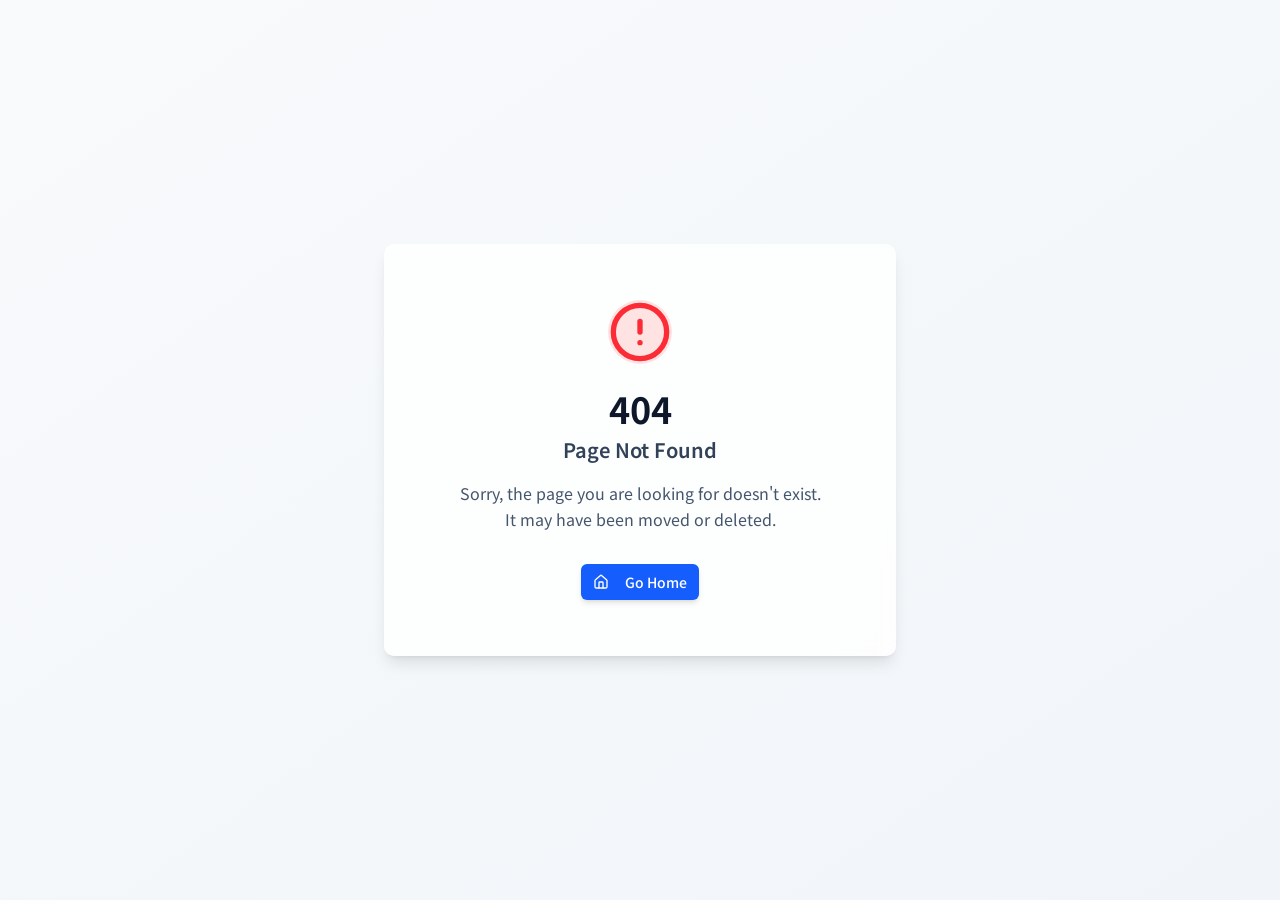
==== index.html @ a7088070 "feat: Android Flash Master v2.0 - 安卓一键刷机工具网站" ====
<!doctype html>
<html lang="zh-CN">

  <head>
    <meta charset="UTF-8" />
    <meta
      name="viewport"
      content="width=device-width, initial-scale=1.0, maximum-scale=1" />
    <title>Android Flash Master - 安卓一键刷机工具</title>
    <link rel="preconnect" href="https://fonts.googleapis.com" />
    <link rel="preconnect" href="https://fonts.gstatic.com" crossorigin />
    <link href="https://fonts.googleapis.com/css2?family=JetBrains+Mono:wght@400;500;600;700;800&family=Source+Code+Pro:wght@400;500;600;700&family=Noto+Sans+SC:wght@400;500;700;900&display=swap" rel="stylesheet" />
    <script type="module" crossorigin src="/assets/index-QmtkMgn8.js"></script>
    <link rel="stylesheet" crossorigin href="/assets/index-B2uhIQfx.css">
    <script src="/__manus__/debug-collector.js" defer></script>
  </head>

  <body>
    <script id="manus-runtime">window.__MANUS_HOST_DEV__ = false;
(function(){"use strict";var Mr={exports:{}},Kn={};/**
 * @license React
 * react-jsx-runtime.production.js
 *
 * Copyright (c) Meta Platforms, Inc. and affiliates.
 *
 * This source code is licensed under the MIT license found in the
 * LICENSE file in the root directory of this source tree.
 */var $c;function um(){if($c)return Kn;$c=1;var r=Symbol.for("react.transitional.element"),i=Symbol.for("react.fragment");function c(s,d,m){var x=null;if(m!==void 0&&(x=""+m),d.key!==void 0&&(x=""+d.key),"key"in d){m={};for(var R in d)R!=="key"&&(m[R]=d[R])}else m=d;return d=m.ref,{$$typeof:r,type:s,key:x,ref:d!==void 0?d:null,props:m}}return Kn.Fragment=i,Kn.jsx=c,Kn.jsxs=c,Kn}var Fc;function dm(){return Fc||(Fc=1,Mr.exports=um()),Mr.exports}var h=dm(),Ar={exports:{}},Pn={},Rr={exports:{}},Nr={};/**
 * @license React
 * scheduler.production.js
 *
 * Copyright (c) Meta Platforms, Inc. and affiliates.
 *
 * This source code is licensed under the MIT license found in the
 * LICENSE file in the root directory of this source tree.
 */var Ic;function fm(){return Ic||(Ic=1,function(r){function i(A,q){var B=A.length;A.push(q);t:for(;0<B;){var bt=B-1>>>1,p=A[bt];if(0<d(p,q))A[bt]=q,A[B]=p,B=bt;else break t}}function c(A){return A.length===0?null:A[0]}function s(A){if(A.length===0)return null;var q=A[0],B=A.pop();if(B!==q){A[0]=B;t:for(var bt=0,p=A.length,O=p>>>1;bt<O;){var X=2*(bt+1)-1,G=A[X],Z=X+1,st=A[Z];if(0>d(G,B))Z<p&&0>d(st,G)?(A[bt]=st,A[Z]=B,bt=Z):(A[bt]=G,A[X]=B,bt=X);else if(Z<p&&0>d(st,B))A[bt]=st,A[Z]=B,bt=Z;else break t}}return q}function d(A,q){var B=A.sortIndex-q.sortIndex;return B!==0?B:A.id-q.id}if(r.unstable_now=void 0,typeof performance=="object"&&typeof performance.now=="function"){var m=performance;r.unstable_now=function(){return m.now()}}else{var x=Date,R=x.now();r.unstable_now=function(){return x.now()-R}}var C=[],v=[],D=1,j=null,J=3,at=!1,$=!1,nt=!1,ct=!1,ht=typeof setTimeout=="function"?setTimeout:null,St=typeof clearTimeout=="function"?clearTimeout:null,_=typeof setImmediate<"u"?setImmediate:null;function Y(A){for(var q=c(v);q!==null;){if(q.callback===null)s(v);else if(q.startTime<=A)s(v),q.sortIndex=q.expirationTime,i(C,q);else break;q=c(v)}}function H(A){if(nt=!1,Y(A),!$)if(c(C)!==null)$=!0,it||(it=!0,Bt());else{var q=c(v);q!==null&&Mt(H,q.startTime-A)}}var it=!1,rt=-1,V=5,xt=-1;function Be(){return ct?!0:!(r.unstable_now()-xt<V)}function te(){if(ct=!1,it){var A=r.unstable_now();xt=A;var q=!0;try{t:{$=!1,nt&&(nt=!1,St(rt),rt=-1),at=!0;var B=J;try{e:{for(Y(A),j=c(C);j!==null&&!(j.expirationTime>A&&Be());){var bt=j.callback;if(typeof bt=="function"){j.callback=null,J=j.priorityLevel;var p=bt(j.expirationTime<=A);if(A=r.unstable_now(),typeof p=="function"){j.callback=p,Y(A),q=!0;break e}j===c(C)&&s(C),Y(A)}else s(C);j=c(C)}if(j!==null)q=!0;else{var O=c(v);O!==null&&Mt(H,O.startTime-A),q=!1}}break t}finally{j=null,J=B,at=!1}q=void 0}}finally{q?Bt():it=!1}}}var Bt;if(typeof _=="function")Bt=function(){_(te)};else if(typeof MessageChannel<"u"){var me=new MessageChannel,Se=me.port2;me.port1.onmessage=te,Bt=function(){Se.postMessage(null)}}else Bt=function(){ht(te,0)};function Mt(A,q){rt=ht(function(){A(r.unstable_now())},q)}r.unstable_IdlePriority=5,r.unstable_ImmediatePriority=1,r.unstable_LowPriority=4,r.unstable_NormalPriority=3,r.unstable_Profiling=null,r.unstable_UserBlockingPriority=2,r.unstable_cancelCallback=function(A){A.callback=null},r.unstable_forceFrameRate=function(A){0>A||125<A?console.error("forceFrameRate takes a positive int between 0 and 125, forcing frame rates higher than 125 fps is not supported"):V=0<A?Math.floor(1e3/A):5},r.unstable_getCurrentPriorityLevel=function(){return J},r.unstable_next=function(A){switch(J){case 1:case 2:case 3:var q=3;break;default:q=J}var B=J;J=q;try{return A()}finally{J=B}},r.unstable_requestPaint=function(){ct=!0},r.unstable_runWithPriority=function(A,q){switch(A){case 1:case 2:case 3:case 4:case 5:break;default:A=3}var B=J;J=A;try{return q()}finally{J=B}},r.unstable_scheduleCallback=function(A,q,B){var bt=r.unstable_now();switch(typeof B=="object"&&B!==null?(B=B.delay,B=typeof B=="number"&&0<B?bt+B:bt):B=bt,A){case 1:var p=-1;break;case 2:p=250;break;case 5:p=1073741823;break;case 4:p=1e4;break;default:p=5e3}return p=B+p,A={id:D++,callback:q,priorityLevel:A,startTime:B,expirationTime:p,sortIndex:-1},B>bt?(A.sortIndex=B,i(v,A),c(C)===null&&A===c(v)&&(nt?(St(rt),rt=-1):nt=!0,Mt(H,B-bt))):(A.sortIndex=p,i(C,A),$||at||($=!0,it||(it=!0,Bt()))),A},r.unstable_shouldYield=Be,r.unstable_wrapCallback=function(A){var q=J;return function(){var B=J;J=q;try{return A.apply(this,arguments)}finally{J=B}}}}(Nr)),Nr}var tu;function hm(){return tu||(tu=1,Rr.exports=fm()),Rr.exports}var zr={exports:{}},ut={};/**
 * @license React
 * react.production.js
 *
 * Copyright (c) Meta Platforms, Inc. and affiliates.
 *
 * This source code is licensed under the MIT license found in the
 * LICENSE file in the root directory of this source tree.
 */var eu;function mm(){if(eu)return ut;eu=1;var r=Symbol.for("react.transitional.element"),i=Symbol.for("react.portal"),c=Symbol.for("react.fragment"),s=Symbol.for("react.strict_mode"),d=Symbol.for("react.profiler"),m=Symbol.for("react.consumer"),x=Symbol.for("react.context"),R=Symbol.for("react.forward_ref"),C=Symbol.for("react.suspense"),v=Symbol.for("react.memo"),D=Symbol.for("react.lazy"),j=Symbol.iterator;function J(p){return p===null||typeof p!="object"?null:(p=j&&p[j]||p["@@iterator"],typeof p=="function"?p:null)}var at={isMounted:function(){return!1},enqueueForceUpdate:function(){},enqueueReplaceState:function(){},enqueueSetState:function(){}},$=Object.assign,nt={};function ct(p,O,X){this.props=p,this.context=O,this.refs=nt,this.updater=X||at}ct.prototype.isReactComponent={},ct.prototype.setState=function(p,O){if(typeof p!="object"&&typeof p!="function"&&p!=null)throw Error("takes an object of state variables to update or a function which returns an object of state variables.");this.updater.enqueueSetState(this,p,O,"setState")},ct.prototype.forceUpdate=function(p){this.updater.enqueueForceUpdate(this,p,"forceUpdate")};function ht(){}ht.prototype=ct.prototype;function St(p,O,X){this.props=p,this.context=O,this.refs=nt,this.updater=X||at}var _=St.prototype=new ht;_.constructor=St,$(_,ct.prototype),_.isPureReactComponent=!0;var Y=Array.isArray,H={H:null,A:null,T:null,S:null,V:null},it=Object.prototype.hasOwnProperty;function rt(p,O,X,G,Z,st){return X=st.ref,{$$typeof:r,type:p,key:O,ref:X!==void 0?X:null,props:st}}function V(p,O){return rt(p.type,O,void 0,void 0,void 0,p.props)}function xt(p){return typeof p=="object"&&p!==null&&p.$$typeof===r}function Be(p){var O={"=":"=0",":":"=2"};return"$"+p.replace(/[=:]/g,function(X){return O[X]})}var te=/\/+/g;function Bt(p,O){return typeof p=="object"&&p!==null&&p.key!=null?Be(""+p.key):O.toString(36)}function me(){}function Se(p){switch(p.status){case"fulfilled":return p.value;case"rejected":throw p.reason;default:switch(typeof p.status=="string"?p.then(me,me):(p.status="pending",p.then(function(O){p.status==="pending"&&(p.status="fulfilled",p.value=O)},function(O){p.status==="pending"&&(p.status="rejected",p.reason=O)})),p.status){case"fulfilled":return p.value;case"rejected":throw p.reason}}throw p}function Mt(p,O,X,G,Z){var st=typeof p;(st==="undefined"||st==="boolean")&&(p=null);var I=!1;if(p===null)I=!0;else switch(st){case"bigint":case"string":case"number":I=!0;break;case"object":switch(p.$$typeof){case r:case i:I=!0;break;case D:return I=p._init,Mt(I(p._payload),O,X,G,Z)}}if(I)return Z=Z(p),I=G===""?"."+Bt(p,0):G,Y(Z)?(X="",I!=null&&(X=I.replace(te,"$&/")+"/"),Mt(Z,O,X,"",function(Jt){return Jt})):Z!=null&&(xt(Z)&&(Z=V(Z,X+(Z.key==null||p&&p.key===Z.key?"":(""+Z.key).replace(te,"$&/")+"/")+I)),O.push(Z)),1;I=0;var gt=G===""?".":G+":";if(Y(p))for(var Tt=0;Tt<p.length;Tt++)G=p[Tt],st=gt+Bt(G,Tt),I+=Mt(G,O,X,st,Z);else if(Tt=J(p),typeof Tt=="function")for(p=Tt.call(p),Tt=0;!(G=p.next()).done;)G=G.value,st=gt+Bt(G,Tt++),I+=Mt(G,O,X,st,Z);else if(st==="object"){if(typeof p.then=="function")return Mt(Se(p),O,X,G,Z);throw O=String(p),Error("Objects are not valid as a React child (found: "+(O==="[object Object]"?"object with keys {"+Object.keys(p).join(", ")+"}":O)+"). If you meant to render a collection of children, use an array instead.")}return I}function A(p,O,X){if(p==null)return p;var G=[],Z=0;return Mt(p,G,"","",function(st){return O.call(X,st,Z++)}),G}function q(p){if(p._status===-1){var O=p._result;O=O(),O.then(function(X){(p._status===0||p._status===-1)&&(p._status=1,p._result=X)},function(X){(p._status===0||p._status===-1)&&(p._status=2,p._result=X)}),p._status===-1&&(p._status=0,p._result=O)}if(p._status===1)return p._result.default;throw p._result}var B=typeof reportError=="function"?reportError:function(p){if(typeof window=="object"&&typeof window.ErrorEvent=="function"){var O=new window.ErrorEvent("error",{bubbles:!0,cancelable:!0,message:typeof p=="object"&&p!==null&&typeof p.message=="string"?String(p.message):String(p),error:p});if(!window.dispatchEvent(O))return}else if(typeof process=="object"&&typeof process.emit=="function"){process.emit("uncaughtException",p);return}console.error(p)};function bt(){}return ut.Children={map:A,forEach:function(p,O,X){A(p,function(){O.apply(this,arguments)},X)},count:function(p){var O=0;return A(p,function(){O++}),O},toArray:function(p){return A(p,function(O){return O})||[]},only:function(p){if(!xt(p))throw Error("React.Children.only expected to receive a single React element child.");return p}},ut.Component=ct,ut.Fragment=c,ut.Profiler=d,ut.PureComponent=St,ut.StrictMode=s,ut.Suspense=C,ut.__CLIENT_INTERNALS_DO_NOT_USE_OR_WARN_USERS_THEY_CANNOT_UPGRADE=H,ut.__COMPILER_RUNTIME={__proto__:null,c:function(p){return H.H.useMemoCache(p)}},ut.cache=function(p){return function(){return p.apply(null,arguments)}},ut.cloneElement=function(p,O,X){if(p==null)throw Error("The argument must be a React element, but you passed "+p+".");var G=$({},p.props),Z=p.key,st=void 0;if(O!=null)for(I in O.ref!==void 0&&(st=void 0),O.key!==void 0&&(Z=""+O.key),O)!it.call(O,I)||I==="key"||I==="__self"||I==="__source"||I==="ref"&&O.ref===void 0||(G[I]=O[I]);var I=arguments.length-2;if(I===1)G.children=X;else if(1<I){for(var gt=Array(I),Tt=0;Tt<I;Tt++)gt[Tt]=arguments[Tt+2];G.children=gt}return rt(p.type,Z,void 0,void 0,st,G)},ut.createContext=function(p){return p={$$typeof:x,_currentValue:p,_currentValue2:p,_threadCount:0,Provider:null,Consumer:null},p.Provider=p,p.Consumer={$$typeof:m,_context:p},p},ut.createElement=function(p,O,X){var G,Z={},st=null;if(O!=null)for(G in O.key!==void 0&&(st=""+O.key),O)it.call(O,G)&&G!=="key"&&G!=="__self"&&G!=="__source"&&(Z[G]=O[G]);var I=arguments.length-2;if(I===1)Z.children=X;else if(1<I){for(var gt=Array(I),Tt=0;Tt<I;Tt++)gt[Tt]=arguments[Tt+2];Z.children=gt}if(p&&p.defaultProps)for(G in I=p.defaultProps,I)Z[G]===void 0&&(Z[G]=I[G]);return rt(p,st,void 0,void 0,null,Z)},ut.createRef=function(){return{current:null}},ut.forwardRef=function(p){return{$$typeof:R,render:p}},ut.isValidElement=xt,ut.lazy=function(p){return{$$typeof:D,_payload:{_status:-1,_result:p},_init:q}},ut.memo=function(p,O){return{$$typeof:v,type:p,compare:O===void 0?null:O}},ut.startTransition=function(p){var O=H.T,X={};H.T=X;try{var G=p(),Z=H.S;Z!==null&&Z(X,G),typeof G=="object"&&G!==null&&typeof G.then=="function"&&G.then(bt,B)}catch(st){B(st)}finally{H.T=O}},ut.unstable_useCacheRefresh=function(){return H.H.useCacheRefresh()},ut.use=function(p){return H.H.use(p)},ut.useActionState=function(p,O,X){return H.H.useActionState(p,O,X)},ut.useCallback=function(p,O){return H.H.useCallback(p,O)},ut.useContext=function(p){return H.H.useContext(p)},ut.useDebugValue=function(){},ut.useDeferredValue=function(p,O){return H.H.useDeferredValue(p,O)},ut.useEffect=function(p,O,X){var G=H.H;if(typeof X=="function")throw Error("useEffect CRUD overload is not enabled in this build of React.");return G.useEffect(p,O)},ut.useId=function(){return H.H.useId()},ut.useImperativeHandle=function(p,O,X){return H.H.useImperativeHandle(p,O,X)},ut.useInsertionEffect=function(p,O){return H.H.useInsertionEffect(p,O)},ut.useLayoutEffect=function(p,O){return H.H.useLayoutEffect(p,O)},ut.useMemo=function(p,O){return H.H.useMemo(p,O)},ut.useOptimistic=function(p,O){return H.H.useOptimistic(p,O)},ut.useReducer=function(p,O,X){return H.H.useReducer(p,O,X)},ut.useRef=function(p){return H.H.useRef(p)},ut.useState=function(p){return H.H.useState(p)},ut.useSyncExternalStore=function(p,O,X){return H.H.useSyncExternalStore(p,O,X)},ut.useTransition=function(){return H.H.useTransition()},ut.version="19.1.1",ut}var lu;function _r(){return lu||(lu=1,zr.exports=mm()),zr.exports}var kr={exports:{}},he={};/**
 * @license React
 * react-dom.production.js
 *
 * Copyright (c) Meta Platforms, Inc. and affiliates.
 *
 * This source code is licensed under the MIT license found in the
 * LICENSE file in the root directory of this source tree.
 */var au;function gm(){if(au)return he;au=1;var r=_r();function i(C){var v="https://react.dev/errors/"+C;if(1<arguments.length){v+="?args[]="+encodeURIComponent(arguments[1]);for(var D=2;D<arguments.length;D++)v+="&args[]="+encodeURIComponent(arguments[D])}return"Minified React error #"+C+"; visit "+v+" for the full message or use the non-minified dev environment for full errors and additional helpful warnings."}function c(){}var s={d:{f:c,r:function(){throw Error(i(522))},D:c,C:c,L:c,m:c,X:c,S:c,M:c},p:0,findDOMNode:null},d=Symbol.for("react.portal");function m(C,v,D){var j=3<arguments.length&&arguments[3]!==void 0?arguments[3]:null;return{$$typeof:d,key:j==null?null:""+j,children:C,containerInfo:v,implementation:D}}var x=r.__CLIENT_INTERNALS_DO_NOT_USE_OR_WARN_USERS_THEY_CANNOT_UPGRADE;function R(C,v){if(C==="font")return"";if(typeof v=="string")return v==="use-credentials"?v:""}return he.__DOM_INTERNALS_DO_NOT_USE_OR_WARN_USERS_THEY_CANNOT_UPGRADE=s,he.createPortal=function(C,v){var D=2<arguments.length&&arguments[2]!==void 0?arguments[2]:null;if(!v||v.nodeType!==1&&v.nodeType!==9&&v.nodeType!==11)throw Error(i(299));return m(C,v,null,D)},he.flushSync=function(C){var v=x.T,D=s.p;try{if(x.T=null,s.p=2,C)return C()}finally{x.T=v,s.p=D,s.d.f()}},he.preconnect=function(C,v){typeof C=="string"&&(v?(v=v.crossOrigin,v=typeof v=="string"?v==="use-credentials"?v:"":void 0):v=null,s.d.C(C,v))},he.prefetchDNS=function(C){typeof C=="string"&&s.d.D(C)},he.preinit=function(C,v){if(typeof C=="string"&&v&&typeof v.as=="string"){var D=v.as,j=R(D,v.crossOrigin),J=typeof v.integrity=="string"?v.integrity:void 0,at=typeof v.fetchPriority=="string"?v.fetchPriority:void 0;D==="style"?s.d.S(C,typeof v.precedence=="string"?v.precedence:void 0,{crossOrigin:j,integrity:J,fetchPriority:at}):D==="script"&&s.d.X(C,{crossOrigin:j,integrity:J,fetchPriority:at,nonce:typeof v.nonce=="string"?v.nonce:void 0})}},he.preinitModule=function(C,v){if(typeof C=="string")if(typeof v=="object"&&v!==null){if(v.as==null||v.as==="script"){var D=R(v.as,v.crossOrigin);s.d.M(C,{crossOrigin:D,integrity:typeof v.integrity=="string"?v.integrity:void 0,nonce:typeof v.nonce=="string"?v.nonce:void 0})}}else v==null&&s.d.M(C)},he.preload=function(C,v){if(typeof C=="string"&&typeof v=="object"&&v!==null&&typeof v.as=="string"){var D=v.as,j=R(D,v.crossOrigin);s.d.L(C,D,{crossOrigin:j,integrity:typeof v.integrity=="string"?v.integrity:void 0,nonce:typeof v.nonce=="string"?v.nonce:void 0,type:typeof v.type=="string"?v.type:void 0,fetchPriority:typeof v.fetchPriority=="string"?v.fetchPriority:void 0,referrerPolicy:typeof v.referrerPolicy=="string"?v.referrerPolicy:void 0,imageSrcSet:typeof v.imageSrcSet=="string"?v.imageSrcSet:void 0,imageSizes:typeof v.imageSizes=="string"?v.imageSizes:void 0,media:typeof v.media=="string"?v.media:void 0})}},he.preloadModule=function(C,v){if(typeof C=="string")if(v){var D=R(v.as,v.crossOrigin);s.d.m(C,{as:typeof v.as=="string"&&v.as!=="script"?v.as:void 0,crossOrigin:D,integrity:typeof v.integrity=="string"?v.integrity:void 0})}else s.d.m(C)},he.requestFormReset=function(C){s.d.r(C)},he.unstable_batchedUpdates=function(C,v){return C(v)},he.useFormState=function(C,v,D){return x.H.useFormState(C,v,D)},he.useFormStatus=function(){return x.H.useHostTransitionStatus()},he.version="19.1.1",he}var nu;function pm(){if(nu)return kr.exports;nu=1;function r(){if(!(typeof __REACT_DEVTOOLS_GLOBAL_HOOK__>"u"||typeof __REACT_DEVTOOLS_GLOBAL_HOOK__.checkDCE!="function"))try{__REACT_DEVTOOLS_GLOBAL_HOOK__.checkDCE(r)}catch(i){console.error(i)}}return r(),kr.exports=gm(),kr.exports}/**
 * @license React
 * react-dom-client.production.js
 *
 * Copyright (c) Meta Platforms, Inc. and affiliates.
 *
 * This source code is licensed under the MIT license found in the
 * LICENSE file in the root directory of this source tree.
 */var ou;function ym(){if(ou)return Pn;ou=1;var r=hm(),i=_r(),c=pm();function s(t){var e="https://react.dev/errors/"+t;if(1<arguments.length){e+="?args[]="+encodeURIComponent(arguments[1]);for(var l=2;l<arguments.length;l++)e+="&args[]="+encodeURIComponent(arguments[l])}return"Minified React error #"+t+"; visit "+e+" for the full message or use the non-minified dev environment for full errors and additional helpful warnings."}function d(t){return!(!t||t.nodeType!==1&&t.nodeType!==9&&t.nodeType!==11)}function m(t){var e=t,l=t;if(t.alternate)for(;e.return;)e=e.return;else{t=e;do e=t,(e.flags&4098)!==0&&(l=e.return),t=e.return;while(t)}return e.tag===3?l:null}function x(t){if(t.tag===13){var e=t.memoizedState;if(e===null&&(t=t.alternate,t!==null&&(e=t.memoizedState)),e!==null)return e.dehydrated}return null}function R(t){if(m(t)!==t)throw Error(s(188))}function C(t){var e=t.alternate;if(!e){if(e=m(t),e===null)throw Error(s(188));return e!==t?null:t}for(var l=t,a=e;;){var n=l.return;if(n===null)break;var o=n.alternate;if(o===null){if(a=n.return,a!==null){l=a;continue}break}if(n.child===o.child){for(o=n.child;o;){if(o===l)return R(n),t;if(o===a)return R(n),e;o=o.sibling}throw Error(s(188))}if(l.return!==a.return)l=n,a=o;else{for(var u=!1,f=n.child;f;){if(f===l){u=!0,l=n,a=o;break}if(f===a){u=!0,a=n,l=o;break}f=f.sibling}if(!u){for(f=o.child;f;){if(f===l){u=!0,l=o,a=n;break}if(f===a){u=!0,a=o,l=n;break}f=f.sibling}if(!u)throw Error(s(189))}}if(l.alternate!==a)throw Error(s(190))}if(l.tag!==3)throw Error(s(188));return l.stateNode.current===l?t:e}function v(t){var e=t.tag;if(e===5||e===26||e===27||e===6)return t;for(t=t.child;t!==null;){if(e=v(t),e!==null)return e;t=t.sibling}return null}var D=Object.assign,j=Symbol.for("react.element"),J=Symbol.for("react.transitional.element"),at=Symbol.for("react.portal"),$=Symbol.for("react.fragment"),nt=Symbol.for("react.strict_mode"),ct=Symbol.for("react.profiler"),ht=Symbol.for("react.provider"),St=Symbol.for("react.consumer"),_=Symbol.for("react.context"),Y=Symbol.for("react.forward_ref"),H=Symbol.for("react.suspense"),it=Symbol.for("react.suspense_list"),rt=Symbol.for("react.memo"),V=Symbol.for("react.lazy"),xt=Symbol.for("react.activity"),Be=Symbol.for("react.memo_cache_sentinel"),te=Symbol.iterator;function Bt(t){return t===null||typeof t!="object"?null:(t=te&&t[te]||t["@@iterator"],typeof t=="function"?t:null)}var me=Symbol.for("react.client.reference");function Se(t){if(t==null)return null;if(typeof t=="function")return t.$$typeof===me?null:t.displayName||t.name||null;if(typeof t=="string")return t;switch(t){case $:return"Fragment";case ct:return"Profiler";case nt:return"StrictMode";case H:return"Suspense";case it:return"SuspenseList";case xt:return"Activity"}if(typeof t=="object")switch(t.$$typeof){case at:return"Portal";case _:return(t.displayName||"Context")+".Provider";case St:return(t._context.displayName||"Context")+".Consumer";case Y:var e=t.render;return t=t.displayName,t||(t=e.displayName||e.name||"",t=t!==""?"ForwardRef("+t+")":"ForwardRef"),t;case rt:return e=t.displayName||null,e!==null?e:Se(t.type)||"Memo";case V:e=t._payload,t=t._init;try{return Se(t(e))}catch{}}return null}var Mt=Array.isArray,A=i.__CLIENT_INTERNALS_DO_NOT_USE_OR_WARN_USERS_THEY_CANNOT_UPGRADE,q=c.__DOM_INTERNALS_DO_NOT_USE_OR_WARN_USERS_THEY_CANNOT_UPGRADE,B={pending:!1,data:null,method:null,action:null},bt=[],p=-1;function O(t){return{current:t}}function X(t){0>p||(t.current=bt[p],bt[p]=null,p--)}function G(t,e){p++,bt[p]=t.current,t.current=e}var Z=O(null),st=O(null),I=O(null),gt=O(null);function Tt(t,e){switch(G(I,e),G(st,t),G(Z,null),e.nodeType){case 9:case 11:t=(t=e.documentElement)&&(t=t.namespaceURI)?Hh(t):0;break;default:if(t=e.tagName,e=e.namespaceURI)e=Hh(e),t=Uh(e,t);else switch(t){case"svg":t=1;break;case"math":t=2;break;default:t=0}}X(Z),G(Z,t)}function Jt(){X(Z),X(st),X(I)}function Ke(t){t.memoizedState!==null&&G(gt,t);var e=Z.current,l=Uh(e,t.type);e!==l&&(G(st,t),G(Z,l))}function Ce(t){st.current===t&&(X(Z),X(st)),gt.current===t&&(X(gt),Wo._currentValue=B)}var Pe=Object.prototype.hasOwnProperty,yl=r.unstable_scheduleCallback,sn=r.unstable_cancelCallback,Ca=r.unstable_shouldYield,ri=r.unstable_requestPaint,ge=r.unstable_now,si=r.unstable_getCurrentPriorityLevel,Ul=r.unstable_ImmediatePriority,Fn=r.unstable_UserBlockingPriority,nl=r.unstable_NormalPriority,ci=r.unstable_LowPriority,Gl=r.unstable_IdlePriority,ui=r.log,Ea=r.unstable_setDisableYieldValue,ql=null,Wt=null;function Je(t){if(typeof ui=="function"&&Ea(t),Wt&&typeof Wt.setStrictMode=="function")try{Wt.setStrictMode(ql,t)}catch{}}var $t=Math.clz32?Math.clz32:fi,di=Math.log,Ta=Math.LN2;function fi(t){return t>>>=0,t===0?32:31-(di(t)/Ta|0)|0}var L=256,cn=4194304;function vl(t){var e=t&42;if(e!==0)return e;switch(t&-t){case 1:return 1;case 2:return 2;case 4:return 4;case 8:return 8;case 16:return 16;case 32:return 32;case 64:return 64;case 128:return 128;case 256:case 512:case 1024:case 2048:case 4096:case 8192:case 16384:case 32768:case 65536:case 131072:case 262144:case 524288:case 1048576:case 2097152:return t&4194048;case 4194304:case 8388608:case 16777216:case 33554432:return t&62914560;case 67108864:return 67108864;case 134217728:return 134217728;case 268435456:return 268435456;case 536870912:return 536870912;case 1073741824:return 0;default:return t}}function un(t,e,l){var a=t.pendingLanes;if(a===0)return 0;var n=0,o=t.suspendedLanes,u=t.pingedLanes;t=t.warmLanes;var f=a&134217727;return f!==0?(a=f&~o,a!==0?n=vl(a):(u&=f,u!==0?n=vl(u):l||(l=f&~t,l!==0&&(n=vl(l))))):(f=a&~o,f!==0?n=vl(f):u!==0?n=vl(u):l||(l=a&~t,l!==0&&(n=vl(l)))),n===0?0:e!==0&&e!==n&&(e&o)===0&&(o=n&-n,l=e&-e,o>=l||o===32&&(l&4194048)!==0)?e:n}function Dt(t,e){return(t.pendingLanes&~(t.suspendedLanes&~t.pingedLanes)&e)===0}function In(t,e){switch(t){case 1:case 2:case 4:case 8:case 64:return e+250;case 16:case 32:case 128:case 256:case 512:case 1024:case 2048:case 4096:case 8192:case 16384:case 32768:case 65536:case 131072:case 262144:case 524288:case 1048576:case 2097152:return e+5e3;case 4194304:case 8388608:case 16777216:case 33554432:return-1;case 67108864:case 134217728:case 268435456:case 536870912:case 1073741824:return-1;default:return-1}}function to(){var t=L;return L<<=1,(L&4194048)===0&&(L=256),t}function hi(){var t=cn;return cn<<=1,(cn&62914560)===0&&(cn=4194304),t}function eo(t){for(var e=[],l=0;31>l;l++)e.push(t);return e}function Da(t,e){t.pendingLanes|=e,e!==268435456&&(t.suspendedLanes=0,t.pingedLanes=0,t.warmLanes=0)}function Ir(t,e,l,a,n,o){var u=t.pendingLanes;t.pendingLanes=l,t.suspendedLanes=0,t.pingedLanes=0,t.warmLanes=0,t.expiredLanes&=l,t.entangledLanes&=l,t.errorRecoveryDisabledLanes&=l,t.shellSuspendCounter=0;var f=t.entanglements,g=t.expirationTimes,S=t.hiddenUpdates;for(l=u&~l;0<l;){var N=31-$t(l),k=1<<N;f[N]=0,g[N]=-1;var E=S[N];if(E!==null)for(S[N]=null,N=0;N<E.length;N++){var T=E[N];T!==null&&(T.lane&=-536870913)}l&=~k}a!==0&&mi(t,a,0),o!==0&&n===0&&t.tag!==0&&(t.suspendedLanes|=o&~(u&~e))}function mi(t,e,l){t.pendingLanes|=e,t.suspendedLanes&=~e;var a=31-$t(e);t.entangledLanes|=e,t.entanglements[a]=t.entanglements[a]|1073741824|l&4194090}function gi(t,e){var l=t.entangledLanes|=e;for(t=t.entanglements;l;){var a=31-$t(l),n=1<<a;n&e|t[a]&e&&(t[a]|=e),l&=~n}}function lo(t){switch(t){case 2:t=1;break;case 8:t=4;break;case 32:t=16;break;case 256:case 512:case 1024:case 2048:case 4096:case 8192:case 16384:case 32768:case 65536:case 131072:case 262144:case 524288:case 1048576:case 2097152:case 4194304:case 8388608:case 16777216:case 33554432:t=128;break;case 268435456:t=134217728;break;default:t=0}return t}function ao(t){return t&=-t,2<t?8<t?(t&134217727)!==0?32:268435456:8:2}function pi(){var t=q.p;return t!==0?t:(t=window.event,t===void 0?32:nm(t.type))}function ts(t,e){var l=q.p;try{return q.p=t,e()}finally{q.p=l}}var ol=Math.random().toString(36).slice(2),ee="__reactFiber$"+ol,pe="__reactProps$"+ol,Yl="__reactContainer$"+ol,no="__reactEvents$"+ol,es="__reactListeners$"+ol,ls="__reactHandles$"+ol,yi="__reactResources$"+ol,Ma="__reactMarker$"+ol;function oo(t){delete t[ee],delete t[pe],delete t[no],delete t[es],delete t[ls]}function Vl(t){var e=t[ee];if(e)return e;for(var l=t.parentNode;l;){if(e=l[Yl]||l[ee]){if(l=e.alternate,e.child!==null||l!==null&&l.child!==null)for(t=Vh(t);t!==null;){if(l=t[ee])return l;t=Vh(t)}return e}t=l,l=t.parentNode}return null}function Xl(t){if(t=t[ee]||t[Yl]){var e=t.tag;if(e===5||e===6||e===13||e===26||e===27||e===3)return t}return null}function Aa(t){var e=t.tag;if(e===5||e===26||e===27||e===6)return t.stateNode;throw Error(s(33))}function Zl(t){var e=t[yi];return e||(e=t[yi]={hoistableStyles:new Map,hoistableScripts:new Map}),e}function Vt(t){t[Ma]=!0}var vi=new Set,bi={};function bl(t,e){We(t,e),We(t+"Capture",e)}function We(t,e){for(bi[t]=e,t=0;t<e.length;t++)vi.add(e[t])}var as=RegExp("^[:A-Z_a-z\\u00C0-\\u00D6\\u00D8-\\u00F6\\u00F8-\\u02FF\\u0370-\\u037D\\u037F-\\u1FFF\\u200C-\\u200D\\u2070-\\u218F\\u2C00-\\u2FEF\\u3001-\\uD7FF\\uF900-\\uFDCF\\uFDF0-\\uFFFD][:A-Z_a-z\\u00C0-\\u00D6\\u00D8-\\u00F6\\u00F8-\\u02FF\\u0370-\\u037D\\u037F-\\u1FFF\\u200C-\\u200D\\u2070-\\u218F\\u2C00-\\u2FEF\\u3001-\\uD7FF\\uF900-\\uFDCF\\uFDF0-\\uFFFD\\-.0-9\\u00B7\\u0300-\\u036F\\u203F-\\u2040]*$"),xi={},wi={};function Ra(t){return Pe.call(wi,t)?!0:Pe.call(xi,t)?!1:as.test(t)?wi[t]=!0:(xi[t]=!0,!1)}function M(t,e,l){if(Ra(e))if(l===null)t.removeAttribute(e);else{switch(typeof l){case"undefined":case"function":case"symbol":t.removeAttribute(e);return;case"boolean":var a=e.toLowerCase().slice(0,5);if(a!=="data-"&&a!=="aria-"){t.removeAttribute(e);return}}t.setAttribute(e,""+l)}}function tt(t,e,l){if(l===null)t.removeAttribute(e);else{switch(typeof l){case"undefined":case"function":case"symbol":case"boolean":t.removeAttribute(e);return}t.setAttribute(e,""+l)}}function Ot(t,e,l,a){if(a===null)t.removeAttribute(l);else{switch(typeof a){case"undefined":case"function":case"symbol":case"boolean":t.removeAttribute(l);return}t.setAttributeNS(e,l,""+a)}}var le,Ee;function ae(t){if(le===void 0)try{throw Error()}catch(l){var e=l.stack.trim().match(/\n( *(at )?)/);le=e&&e[1]||"",Ee=-1<l.stack.indexOf(`
    at`)?" (<anonymous>)":-1<l.stack.indexOf("@")?"@unknown:0:0":""}return`
`+le+t+Ee}var Le=!1;function He(t,e){if(!t||Le)return"";Le=!0;var l=Error.prepareStackTrace;Error.prepareStackTrace=void 0;try{var a={DetermineComponentFrameRoot:function(){try{if(e){var k=function(){throw Error()};if(Object.defineProperty(k.prototype,"props",{set:function(){throw Error()}}),typeof Reflect=="object"&&Reflect.construct){try{Reflect.construct(k,[])}catch(T){var E=T}Reflect.construct(t,[],k)}else{try{k.call()}catch(T){E=T}t.call(k.prototype)}}else{try{throw Error()}catch(T){E=T}(k=t())&&typeof k.catch=="function"&&k.catch(function(){})}}catch(T){if(T&&E&&typeof T.stack=="string")return[T.stack,E.stack]}return[null,null]}};a.DetermineComponentFrameRoot.displayName="DetermineComponentFrameRoot";var n=Object.getOwnPropertyDescriptor(a.DetermineComponentFrameRoot,"name");n&&n.configurable&&Object.defineProperty(a.DetermineComponentFrameRoot,"name",{value:"DetermineComponentFrameRoot"});var o=a.DetermineComponentFrameRoot(),u=o[0],f=o[1];if(u&&f){var g=u.split(`
`),S=f.split(`
`);for(n=a=0;a<g.length&&!g[a].includes("DetermineComponentFrameRoot");)a++;for(;n<S.length&&!S[n].includes("DetermineComponentFrameRoot");)n++;if(a===g.length||n===S.length)for(a=g.length-1,n=S.length-1;1<=a&&0<=n&&g[a]!==S[n];)n--;for(;1<=a&&0<=n;a--,n--)if(g[a]!==S[n]){if(a!==1||n!==1)do if(a--,n--,0>n||g[a]!==S[n]){var N=`
`+g[a].replace(" at new "," at ");return t.displayName&&N.includes("<anonymous>")&&(N=N.replace("<anonymous>",t.displayName)),N}while(1<=a&&0<=n);break}}}finally{Le=!1,Error.prepareStackTrace=l}return(l=t?t.displayName||t.name:"")?ae(l):""}function Ql(t){switch(t.tag){case 26:case 27:case 5:return ae(t.type);case 16:return ae("Lazy");case 13:return ae("Suspense");case 19:return ae("SuspenseList");case 0:case 15:return He(t.type,!1);case 11:return He(t.type.render,!1);case 1:return He(t.type,!0);case 31:return ae("Activity");default:return""}}function xl(t){try{var e="";do e+=Ql(t),t=t.return;while(t);return e}catch(l){return`
Error generating stack: `+l.message+`
`+l.stack}}function Xt(t){switch(typeof t){case"bigint":case"boolean":case"number":case"string":case"undefined":return t;case"object":return t;default:return""}}function il(t){var e=t.type;return(t=t.nodeName)&&t.toLowerCase()==="input"&&(e==="checkbox"||e==="radio")}function ve(t){var e=il(t)?"checked":"value",l=Object.getOwnPropertyDescriptor(t.constructor.prototype,e),a=""+t[e];if(!t.hasOwnProperty(e)&&typeof l<"u"&&typeof l.get=="function"&&typeof l.set=="function"){var n=l.get,o=l.set;return Object.defineProperty(t,e,{configurable:!0,get:function(){return n.call(this)},set:function(u){a=""+u,o.call(this,u)}}),Object.defineProperty(t,e,{enumerable:l.enumerable}),{getValue:function(){return a},setValue:function(u){a=""+u},stopTracking:function(){t._valueTracker=null,delete t[e]}}}}function re(t){t._valueTracker||(t._valueTracker=ve(t))}function rl(t){if(!t)return!1;var e=t._valueTracker;if(!e)return!0;var l=e.getValue(),a="";return t&&(a=il(t)?t.checked?"true":"false":t.value),t=a,t!==l?(e.setValue(t),!0):!1}function wl(t){if(t=t||(typeof document<"u"?document:void 0),typeof t>"u")return null;try{return t.activeElement||t.body}catch{return t.body}}var dn=/[\n"\\]/g;function se(t){return t.replace(dn,function(e){return"\\"+e.charCodeAt(0).toString(16)+" "})}function Kl(t,e,l,a,n,o,u,f){t.name="",u!=null&&typeof u!="function"&&typeof u!="symbol"&&typeof u!="boolean"?t.type=u:t.removeAttribute("type"),e!=null?u==="number"?(e===0&&t.value===""||t.value!=e)&&(t.value=""+Xt(e)):t.value!==""+Xt(e)&&(t.value=""+Xt(e)):u!=="submit"&&u!=="reset"||t.removeAttribute("value"),e!=null?Pl(t,u,Xt(e)):l!=null?Pl(t,u,Xt(l)):a!=null&&t.removeAttribute("value"),n==null&&o!=null&&(t.defaultChecked=!!o),n!=null&&(t.checked=n&&typeof n!="function"&&typeof n!="symbol"),f!=null&&typeof f!="function"&&typeof f!="symbol"&&typeof f!="boolean"?t.name=""+Xt(f):t.removeAttribute("name")}function Na(t,e,l,a,n,o,u,f){if(o!=null&&typeof o!="function"&&typeof o!="symbol"&&typeof o!="boolean"&&(t.type=o),e!=null||l!=null){if(!(o!=="submit"&&o!=="reset"||e!=null))return;l=l!=null?""+Xt(l):"",e=e!=null?""+Xt(e):l,f||e===t.value||(t.value=e),t.defaultValue=e}a=a??n,a=typeof a!="function"&&typeof a!="symbol"&&!!a,t.checked=f?t.checked:!!a,t.defaultChecked=!!a,u!=null&&typeof u!="function"&&typeof u!="symbol"&&typeof u!="boolean"&&(t.name=u)}function Pl(t,e,l){e==="number"&&wl(t.ownerDocument)===t||t.defaultValue===""+l||(t.defaultValue=""+l)}function $e(t,e,l,a){if(t=t.options,e){e={};for(var n=0;n<l.length;n++)e["$"+l[n]]=!0;for(l=0;l<t.length;l++)n=e.hasOwnProperty("$"+t[l].value),t[l].selected!==n&&(t[l].selected=n),n&&a&&(t[l].defaultSelected=!0)}else{for(l=""+Xt(l),e=null,n=0;n<t.length;n++){if(t[n].value===l){t[n].selected=!0,a&&(t[n].defaultSelected=!0);return}e!==null||t[n].disabled||(e=t[n])}e!==null&&(e.selected=!0)}}function za(t,e,l){if(e!=null&&(e=""+Xt(e),e!==t.value&&(t.value=e),l==null)){t.defaultValue!==e&&(t.defaultValue=e);return}t.defaultValue=l!=null?""+Xt(l):""}function _a(t,e,l,a){if(e==null){if(a!=null){if(l!=null)throw Error(s(92));if(Mt(a)){if(1<a.length)throw Error(s(93));a=a[0]}l=a}l==null&&(l=""),e=l}l=Xt(e),t.defaultValue=l,a=t.textContent,a===l&&a!==""&&a!==null&&(t.value=a)}function Fe(t,e){if(e){var l=t.firstChild;if(l&&l===t.lastChild&&l.nodeType===3){l.nodeValue=e;return}}t.textContent=e}var fn=new Set("animationIterationCount aspectRatio borderImageOutset borderImageSlice borderImageWidth boxFlex boxFlexGroup boxOrdinalGroup columnCount columns flex flexGrow flexPositive flexShrink flexNegative flexOrder gridArea gridRow gridRowEnd gridRowSpan gridRowStart gridColumn gridColumnEnd gridColumnSpan gridColumnStart fontWeight lineClamp lineHeight opacity order orphans scale tabSize widows zIndex zoom fillOpacity floodOpacity stopOpacity strokeDasharray strokeDashoffset strokeMiterlimit strokeOpacity strokeWidth MozAnimationIterationCount MozBoxFlex MozBoxFlexGroup MozLineClamp msAnimationIterationCount msFlex msZoom msFlexGrow msFlexNegative msFlexOrder msFlexPositive msFlexShrink msGridColumn msGridColumnSpan msGridRow msGridRowSpan WebkitAnimationIterationCount WebkitBoxFlex WebKitBoxFlexGroup WebkitBoxOrdinalGroup WebkitColumnCount WebkitColumns WebkitFlex WebkitFlexGrow WebkitFlexPositive WebkitFlexShrink WebkitLineClamp".split(" "));function ka(t,e,l){var a=e.indexOf("--")===0;l==null||typeof l=="boolean"||l===""?a?t.setProperty(e,""):e==="float"?t.cssFloat="":t[e]="":a?t.setProperty(e,l):typeof l!="number"||l===0||fn.has(e)?e==="float"?t.cssFloat=l:t[e]=(""+l).trim():t[e]=l+"px"}function Oa(t,e,l){if(e!=null&&typeof e!="object")throw Error(s(62));if(t=t.style,l!=null){for(var a in l)!l.hasOwnProperty(a)||e!=null&&e.hasOwnProperty(a)||(a.indexOf("--")===0?t.setProperty(a,""):a==="float"?t.cssFloat="":t[a]="");for(var n in e)a=e[n],e.hasOwnProperty(n)&&l[n]!==a&&ka(t,n,a)}else for(var o in e)e.hasOwnProperty(o)&&ka(t,o,e[o])}function ja(t){if(t.indexOf("-")===-1)return!1;switch(t){case"annotation-xml":case"color-profile":case"font-face":case"font-face-src":case"font-face-uri":case"font-face-format":case"font-face-name":case"missing-glyph":return!1;default:return!0}}var Si=new Map([["acceptCharset","accept-charset"],["htmlFor","for"],["httpEquiv","http-equiv"],["crossOrigin","crossorigin"],["accentHeight","accent-height"],["alignmentBaseline","alignment-baseline"],["arabicForm","arabic-form"],["baselineShift","baseline-shift"],["capHeight","cap-height"],["clipPath","clip-path"],["clipRule","clip-rule"],["colorInterpolation","color-interpolation"],["colorInterpolationFilters","color-interpolation-filters"],["colorProfile","color-profile"],["colorRendering","color-rendering"],["dominantBaseline","dominant-baseline"],["enableBackground","enable-background"],["fillOpacity","fill-opacity"],["fillRule","fill-rule"],["floodColor","flood-color"],["floodOpacity","flood-opacity"],["fontFamily","font-family"],["fontSize","font-size"],["fontSizeAdjust","font-size-adjust"],["fontStretch","font-stretch"],["fontStyle","font-style"],["fontVariant","font-variant"],["fontWeight","font-weight"],["glyphName","glyph-name"],["glyphOrientationHorizontal","glyph-orientation-horizontal"],["glyphOrientationVertical","glyph-orientation-vertical"],["horizAdvX","horiz-adv-x"],["horizOriginX","horiz-origin-x"],["imageRendering","image-rendering"],["letterSpacing","letter-spacing"],["lightingColor","lighting-color"],["markerEnd","marker-end"],["markerMid","marker-mid"],["markerStart","marker-start"],["overlinePosition","overline-position"],["overlineThickness","overline-thickness"],["paintOrder","paint-order"],["panose-1","panose-1"],["pointerEvents","pointer-events"],["renderingIntent","rendering-intent"],["shapeRendering","shape-rendering"],["stopColor","stop-color"],["stopOpacity","stop-opacity"],["strikethroughPosition","strikethrough-position"],["strikethroughThickness","strikethrough-thickness"],["strokeDasharray","stroke-dasharray"],["strokeDashoffset","stroke-dashoffset"],["strokeLinecap","stroke-linecap"],["strokeLinejoin","stroke-linejoin"],["strokeMiterlimit","stroke-miterlimit"],["strokeOpacity","stroke-opacity"],["strokeWidth","stroke-width"],["textAnchor","text-anchor"],["textDecoration","text-decoration"],["textRendering","text-rendering"],["transformOrigin","transform-origin"],["underlinePosition","underline-position"],["underlineThickness","underline-thickness"],["unicodeBidi","unicode-bidi"],["unicodeRange","unicode-range"],["unitsPerEm","units-per-em"],["vAlphabetic","v-alphabetic"],["vHanging","v-hanging"],["vIdeographic","v-ideographic"],["vMathematical","v-mathematical"],["vectorEffect","vector-effect"],["vertAdvY","vert-adv-y"],["vertOriginX","vert-origin-x"],["vertOriginY","vert-origin-y"],["wordSpacing","word-spacing"],["writingMode","writing-mode"],["xmlnsXlink","xmlns:xlink"],["xHeight","x-height"]]),Ci=/^[\u0000-\u001F ]*j[\r\n\t]*a[\r\n\t]*v[\r\n\t]*a[\r\n\t]*s[\r\n\t]*c[\r\n\t]*r[\r\n\t]*i[\r\n\t]*p[\r\n\t]*t[\r\n\t]*:/i;function Ba(t){return Ci.test(""+t)?"javascript:throw new Error('React has blocked a javascript: URL as a security precaution.')":t}var hn=null;function mn(t){return t=t.target||t.srcElement||window,t.correspondingUseElement&&(t=t.correspondingUseElement),t.nodeType===3?t.parentNode:t}var Sl=null,Cl=null;function io(t){var e=Xl(t);if(e&&(t=e.stateNode)){var l=t[pe]||null;t:switch(t=e.stateNode,e.type){case"input":if(Kl(t,l.value,l.defaultValue,l.defaultValue,l.checked,l.defaultChecked,l.type,l.name),e=l.name,l.type==="radio"&&e!=null){for(l=t;l.parentNode;)l=l.parentNode;for(l=l.querySelectorAll('input[name="'+se(""+e)+'"][type="radio"]'),e=0;e<l.length;e++){var a=l[e];if(a!==t&&a.form===t.form){var n=a[pe]||null;if(!n)throw Error(s(90));Kl(a,n.value,n.defaultValue,n.defaultValue,n.checked,n.defaultChecked,n.type,n.name)}}for(e=0;e<l.length;e++)a=l[e],a.form===t.form&&rl(a)}break t;case"textarea":za(t,l.value,l.defaultValue);break t;case"select":e=l.value,e!=null&&$e(t,!!l.multiple,e,!1)}}}var gn=!1;function ro(t,e,l){if(gn)return t(e,l);gn=!0;try{var a=t(e);return a}finally{if(gn=!1,(Sl!==null||Cl!==null)&&(ir(),Sl&&(e=Sl,t=Cl,Cl=Sl=null,io(e),t)))for(e=0;e<t.length;e++)io(t[e])}}function Jl(t,e){var l=t.stateNode;if(l===null)return null;var a=l[pe]||null;if(a===null)return null;l=a[e];t:switch(e){case"onClick":case"onClickCapture":case"onDoubleClick":case"onDoubleClickCapture":case"onMouseDown":case"onMouseDownCapture":case"onMouseMove":case"onMouseMoveCapture":case"onMouseUp":case"onMouseUpCapture":case"onMouseEnter":(a=!a.disabled)||(t=t.type,a=!(t==="button"||t==="input"||t==="select"||t==="textarea")),t=!a;break t;default:t=!1}if(t)return null;if(l&&typeof l!="function")throw Error(s(231,e,typeof l));return l}var Ue=!(typeof window>"u"||typeof window.document>"u"||typeof window.document.createElement>"u"),pn=!1;if(Ue)try{var Wl={};Object.defineProperty(Wl,"passive",{get:function(){pn=!0}}),window.addEventListener("test",Wl,Wl),window.removeEventListener("test",Wl,Wl)}catch{pn=!1}var Ie=null,yn=null,La=null;function so(){if(La)return La;var t,e=yn,l=e.length,a,n="value"in Ie?Ie.value:Ie.textContent,o=n.length;for(t=0;t<l&&e[t]===n[t];t++);var u=l-t;for(a=1;a<=u&&e[l-a]===n[o-a];a++);return La=n.slice(t,1<a?1-a:void 0)}function Ha(t){var e=t.keyCode;return"charCode"in t?(t=t.charCode,t===0&&e===13&&(t=13)):t=e,t===10&&(t=13),32<=t||t===13?t:0}function Ua(){return!0}function co(){return!1}function ce(t){function e(l,a,n,o,u){this._reactName=l,this._targetInst=n,this.type=a,this.nativeEvent=o,this.target=u,this.currentTarget=null;for(var f in t)t.hasOwnProperty(f)&&(l=t[f],this[f]=l?l(o):o[f]);return this.isDefaultPrevented=(o.defaultPrevented!=null?o.defaultPrevented:o.returnValue===!1)?Ua:co,this.isPropagationStopped=co,this}return D(e.prototype,{preventDefault:function(){this.defaultPrevented=!0;var l=this.nativeEvent;l&&(l.preventDefault?l.preventDefault():typeof l.returnValue!="unknown"&&(l.returnValue=!1),this.isDefaultPrevented=Ua)},stopPropagation:function(){var l=this.nativeEvent;l&&(l.stopPropagation?l.stopPropagation():typeof l.cancelBubble!="unknown"&&(l.cancelBubble=!0),this.isPropagationStopped=Ua)},persist:function(){},isPersistent:Ua}),e}var sl={eventPhase:0,bubbles:0,cancelable:0,timeStamp:function(t){return t.timeStamp||Date.now()},defaultPrevented:0,isTrusted:0},Ga=ce(sl),$l=D({},sl,{view:0,detail:0}),Ei=ce($l),Ti,uo,fo,Di=D({},$l,{screenX:0,screenY:0,clientX:0,clientY:0,pageX:0,pageY:0,ctrlKey:0,shiftKey:0,altKey:0,metaKey:0,getModifierState:os,button:0,buttons:0,relatedTarget:function(t){return t.relatedTarget===void 0?t.fromElement===t.srcElement?t.toElement:t.fromElement:t.relatedTarget},movementX:function(t){return"movementX"in t?t.movementX:(t!==fo&&(fo&&t.type==="mousemove"?(Ti=t.screenX-fo.screenX,uo=t.screenY-fo.screenY):uo=Ti=0,fo=t),Ti)},movementY:function(t){return"movementY"in t?t.movementY:uo}}),Vu=ce(Di),D0=D({},Di,{dataTransfer:0}),M0=ce(D0),A0=D({},$l,{relatedTarget:0}),ns=ce(A0),R0=D({},sl,{animationName:0,elapsedTime:0,pseudoElement:0}),N0=ce(R0),z0=D({},sl,{clipboardData:function(t){return"clipboardData"in t?t.clipboardData:window.clipboardData}}),_0=ce(z0),k0=D({},sl,{data:0}),Xu=ce(k0),O0={Esc:"Escape",Spacebar:" ",Left:"ArrowLeft",Up:"ArrowUp",Right:"ArrowRight",Down:"ArrowDown",Del:"Delete",Win:"OS",Menu:"ContextMenu",Apps:"ContextMenu",Scroll:"ScrollLock",MozPrintableKey:"Unidentified"},j0={8:"Backspace",9:"Tab",12:"Clear",13:"Enter",16:"Shift",17:"Control",18:"Alt",19:"Pause",20:"CapsLock",27:"Escape",32:" ",33:"PageUp",34:"PageDown",35:"End",36:"Home",37:"ArrowLeft",38:"ArrowUp",39:"ArrowRight",40:"ArrowDown",45:"Insert",46:"Delete",112:"F1",113:"F2",114:"F3",115:"F4",116:"F5",117:"F6",118:"F7",119:"F8",120:"F9",121:"F10",122:"F11",123:"F12",144:"NumLock",145:"ScrollLock",224:"Meta"},B0={Alt:"altKey",Control:"ctrlKey",Meta:"metaKey",Shift:"shiftKey"};function L0(t){var e=this.nativeEvent;return e.getModifierState?e.getModifierState(t):(t=B0[t])?!!e[t]:!1}function os(){return L0}var H0=D({},$l,{key:function(t){if(t.key){var e=O0[t.key]||t.key;if(e!=="Unidentified")return e}return t.type==="keypress"?(t=Ha(t),t===13?"Enter":String.fromCharCode(t)):t.type==="keydown"||t.type==="keyup"?j0[t.keyCode]||"Unidentified":""},code:0,location:0,ctrlKey:0,shiftKey:0,altKey:0,metaKey:0,repeat:0,locale:0,getModifierState:os,charCode:function(t){return t.type==="keypress"?Ha(t):0},keyCode:function(t){return t.type==="keydown"||t.type==="keyup"?t.keyCode:0},which:function(t){return t.type==="keypress"?Ha(t):t.type==="keydown"||t.type==="keyup"?t.keyCode:0}}),U0=ce(H0),G0=D({},Di,{pointerId:0,width:0,height:0,pressure:0,tangentialPressure:0,tiltX:0,tiltY:0,twist:0,pointerType:0,isPrimary:0}),Zu=ce(G0),q0=D({},$l,{touches:0,targetTouches:0,changedTouches:0,altKey:0,metaKey:0,ctrlKey:0,shiftKey:0,getModifierState:os}),Y0=ce(q0),V0=D({},sl,{propertyName:0,elapsedTime:0,pseudoElement:0}),X0=ce(V0),Z0=D({},Di,{deltaX:function(t){return"deltaX"in t?t.deltaX:"wheelDeltaX"in t?-t.wheelDeltaX:0},deltaY:function(t){return"deltaY"in t?t.deltaY:"wheelDeltaY"in t?-t.wheelDeltaY:"wheelDelta"in t?-t.wheelDelta:0},deltaZ:0,deltaMode:0}),Q0=ce(Z0),K0=D({},sl,{newState:0,oldState:0}),P0=ce(K0),J0=[9,13,27,32],is=Ue&&"CompositionEvent"in window,ho=null;Ue&&"documentMode"in document&&(ho=document.documentMode);var W0=Ue&&"TextEvent"in window&&!ho,Qu=Ue&&(!is||ho&&8<ho&&11>=ho),Ku=" ",Pu=!1;function Ju(t,e){switch(t){case"keyup":return J0.indexOf(e.keyCode)!==-1;case"keydown":return e.keyCode!==229;case"keypress":case"mousedown":case"focusout":return!0;default:return!1}}function Wu(t){return t=t.detail,typeof t=="object"&&"data"in t?t.data:null}var vn=!1;function $0(t,e){switch(t){case"compositionend":return Wu(e);case"keypress":return e.which!==32?null:(Pu=!0,Ku);case"textInput":return t=e.data,t===Ku&&Pu?null:t;default:return null}}function F0(t,e){if(vn)return t==="compositionend"||!is&&Ju(t,e)?(t=so(),La=yn=Ie=null,vn=!1,t):null;switch(t){case"paste":return null;case"keypress":if(!(e.ctrlKey||e.altKey||e.metaKey)||e.ctrlKey&&e.altKey){if(e.char&&1<e.char.length)return e.char;if(e.which)return String.fromCharCode(e.which)}return null;case"compositionend":return Qu&&e.locale!=="ko"?null:e.data;default:return null}}var I0={color:!0,date:!0,datetime:!0,"datetime-local":!0,email:!0,month:!0,number:!0,password:!0,range:!0,search:!0,tel:!0,text:!0,time:!0,url:!0,week:!0};function $u(t){var e=t&&t.nodeName&&t.nodeName.toLowerCase();return e==="input"?!!I0[t.type]:e==="textarea"}function Fu(t,e,l,a){Sl?Cl?Cl.push(a):Cl=[a]:Sl=a,e=fr(e,"onChange"),0<e.length&&(l=new Ga("onChange","change",null,l,a),t.push({event:l,listeners:e}))}var mo=null,go=null;function t1(t){kh(t,0)}function Mi(t){var e=Aa(t);if(rl(e))return t}function Iu(t,e){if(t==="change")return e}var td=!1;if(Ue){var rs;if(Ue){var ss="oninput"in document;if(!ss){var ed=document.createElement("div");ed.setAttribute("oninput","return;"),ss=typeof ed.oninput=="function"}rs=ss}else rs=!1;td=rs&&(!document.documentMode||9<document.documentMode)}function ld(){mo&&(mo.detachEvent("onpropertychange",ad),go=mo=null)}function ad(t){if(t.propertyName==="value"&&Mi(go)){var e=[];Fu(e,go,t,mn(t)),ro(t1,e)}}function e1(t,e,l){t==="focusin"?(ld(),mo=e,go=l,mo.attachEvent("onpropertychange",ad)):t==="focusout"&&ld()}function l1(t){if(t==="selectionchange"||t==="keyup"||t==="keydown")return Mi(go)}function a1(t,e){if(t==="click")return Mi(e)}function n1(t,e){if(t==="input"||t==="change")return Mi(e)}function o1(t,e){return t===e&&(t!==0||1/t===1/e)||t!==t&&e!==e}var Re=typeof Object.is=="function"?Object.is:o1;function po(t,e){if(Re(t,e))return!0;if(typeof t!="object"||t===null||typeof e!="object"||e===null)return!1;var l=Object.keys(t),a=Object.keys(e);if(l.length!==a.length)return!1;for(a=0;a<l.length;a++){var n=l[a];if(!Pe.call(e,n)||!Re(t[n],e[n]))return!1}return!0}function nd(t){for(;t&&t.firstChild;)t=t.firstChild;return t}function od(t,e){var l=nd(t);t=0;for(var a;l;){if(l.nodeType===3){if(a=t+l.textContent.length,t<=e&&a>=e)return{node:l,offset:e-t};t=a}t:{for(;l;){if(l.nextSibling){l=l.nextSibling;break t}l=l.parentNode}l=void 0}l=nd(l)}}function id(t,e){return t&&e?t===e?!0:t&&t.nodeType===3?!1:e&&e.nodeType===3?id(t,e.parentNode):"contains"in t?t.contains(e):t.compareDocumentPosition?!!(t.compareDocumentPosition(e)&16):!1:!1}function rd(t){t=t!=null&&t.ownerDocument!=null&&t.ownerDocument.defaultView!=null?t.ownerDocument.defaultView:window;for(var e=wl(t.document);e instanceof t.HTMLIFrameElement;){try{var l=typeof e.contentWindow.location.href=="string"}catch{l=!1}if(l)t=e.contentWindow;else break;e=wl(t.document)}return e}function cs(t){var e=t&&t.nodeName&&t.nodeName.toLowerCase();return e&&(e==="input"&&(t.type==="text"||t.type==="search"||t.type==="tel"||t.type==="url"||t.type==="password")||e==="textarea"||t.contentEditable==="true")}var i1=Ue&&"documentMode"in document&&11>=document.documentMode,bn=null,us=null,yo=null,ds=!1;function sd(t,e,l){var a=l.window===l?l.document:l.nodeType===9?l:l.ownerDocument;ds||bn==null||bn!==wl(a)||(a=bn,"selectionStart"in a&&cs(a)?a={start:a.selectionStart,end:a.selectionEnd}:(a=(a.ownerDocument&&a.ownerDocument.defaultView||window).getSelection(),a={anchorNode:a.anchorNode,anchorOffset:a.anchorOffset,focusNode:a.focusNode,focusOffset:a.focusOffset}),yo&&po(yo,a)||(yo=a,a=fr(us,"onSelect"),0<a.length&&(e=new Ga("onSelect","select",null,e,l),t.push({event:e,listeners:a}),e.target=bn)))}function qa(t,e){var l={};return l[t.toLowerCase()]=e.toLowerCase(),l["Webkit"+t]="webkit"+e,l["Moz"+t]="moz"+e,l}var xn={animationend:qa("Animation","AnimationEnd"),animationiteration:qa("Animation","AnimationIteration"),animationstart:qa("Animation","AnimationStart"),transitionrun:qa("Transition","TransitionRun"),transitionstart:qa("Transition","TransitionStart"),transitioncancel:qa("Transition","TransitionCancel"),transitionend:qa("Transition","TransitionEnd")},fs={},cd={};Ue&&(cd=document.createElement("div").style,"AnimationEvent"in window||(delete xn.animationend.animation,delete xn.animationiteration.animation,delete xn.animationstart.animation),"TransitionEvent"in window||delete xn.transitionend.transition);function Ya(t){if(fs[t])return fs[t];if(!xn[t])return t;var e=xn[t],l;for(l in e)if(e.hasOwnProperty(l)&&l in cd)return fs[t]=e[l];return t}var ud=Ya("animationend"),dd=Ya("animationiteration"),fd=Ya("animationstart"),r1=Ya("transitionrun"),s1=Ya("transitionstart"),c1=Ya("transitioncancel"),hd=Ya("transitionend"),md=new Map,hs="abort auxClick beforeToggle cancel canPlay canPlayThrough click close contextMenu copy cut drag dragEnd dragEnter dragExit dragLeave dragOver dragStart drop durationChange emptied encrypted ended error gotPointerCapture input invalid keyDown keyPress keyUp load loadedData loadedMetadata loadStart lostPointerCapture mouseDown mouseMove mouseOut mouseOver mouseUp paste pause play playing pointerCancel pointerDown pointerMove pointerOut pointerOver pointerUp progress rateChange reset resize seeked seeking stalled submit suspend timeUpdate touchCancel touchEnd touchStart volumeChange scroll toggle touchMove waiting wheel".split(" ");hs.push("scrollEnd");function tl(t,e){md.set(t,e),bl(e,[t])}var gd=new WeakMap;function Ge(t,e){if(typeof t=="object"&&t!==null){var l=gd.get(t);return l!==void 0?l:(e={value:t,source:e,stack:xl(e)},gd.set(t,e),e)}return{value:t,source:e,stack:xl(e)}}var qe=[],wn=0,ms=0;function Ai(){for(var t=wn,e=ms=wn=0;e<t;){var l=qe[e];qe[e++]=null;var a=qe[e];qe[e++]=null;var n=qe[e];qe[e++]=null;var o=qe[e];if(qe[e++]=null,a!==null&&n!==null){var u=a.pending;u===null?n.next=n:(n.next=u.next,u.next=n),a.pending=n}o!==0&&pd(l,n,o)}}function Ri(t,e,l,a){qe[wn++]=t,qe[wn++]=e,qe[wn++]=l,qe[wn++]=a,ms|=a,t.lanes|=a,t=t.alternate,t!==null&&(t.lanes|=a)}function gs(t,e,l,a){return Ri(t,e,l,a),Ni(t)}function Sn(t,e){return Ri(t,null,null,e),Ni(t)}function pd(t,e,l){t.lanes|=l;var a=t.alternate;a!==null&&(a.lanes|=l);for(var n=!1,o=t.return;o!==null;)o.childLanes|=l,a=o.alternate,a!==null&&(a.childLanes|=l),o.tag===22&&(t=o.stateNode,t===null||t._visibility&1||(n=!0)),t=o,o=o.return;return t.tag===3?(o=t.stateNode,n&&e!==null&&(n=31-$t(l),t=o.hiddenUpdates,a=t[n],a===null?t[n]=[e]:a.push(e),e.lane=l|536870912),o):null}function Ni(t){if(50<Yo)throw Yo=0,wc=null,Error(s(185));for(var e=t.return;e!==null;)t=e,e=t.return;return t.tag===3?t.stateNode:null}var Cn={};function u1(t,e,l,a){this.tag=t,this.key=l,this.sibling=this.child=this.return=this.stateNode=this.type=this.elementType=null,this.index=0,this.refCleanup=this.ref=null,this.pendingProps=e,this.dependencies=this.memoizedState=this.updateQueue=this.memoizedProps=null,this.mode=a,this.subtreeFlags=this.flags=0,this.deletions=null,this.childLanes=this.lanes=0,this.alternate=null}function Ne(t,e,l,a){return new u1(t,e,l,a)}function ps(t){return t=t.prototype,!(!t||!t.isReactComponent)}function El(t,e){var l=t.alternate;return l===null?(l=Ne(t.tag,e,t.key,t.mode),l.elementType=t.elementType,l.type=t.type,l.stateNode=t.stateNode,l.alternate=t,t.alternate=l):(l.pendingProps=e,l.type=t.type,l.flags=0,l.subtreeFlags=0,l.deletions=null),l.flags=t.flags&65011712,l.childLanes=t.childLanes,l.lanes=t.lanes,l.child=t.child,l.memoizedProps=t.memoizedProps,l.memoizedState=t.memoizedState,l.updateQueue=t.updateQueue,e=t.dependencies,l.dependencies=e===null?null:{lanes:e.lanes,firstContext:e.firstContext},l.sibling=t.sibling,l.index=t.index,l.ref=t.ref,l.refCleanup=t.refCleanup,l}function yd(t,e){t.flags&=65011714;var l=t.alternate;return l===null?(t.childLanes=0,t.lanes=e,t.child=null,t.subtreeFlags=0,t.memoizedProps=null,t.memoizedState=null,t.updateQueue=null,t.dependencies=null,t.stateNode=null):(t.childLanes=l.childLanes,t.lanes=l.lanes,t.child=l.child,t.subtreeFlags=0,t.deletions=null,t.memoizedProps=l.memoizedProps,t.memoizedState=l.memoizedState,t.updateQueue=l.updateQueue,t.type=l.type,e=l.dependencies,t.dependencies=e===null?null:{lanes:e.lanes,firstContext:e.firstContext}),t}function zi(t,e,l,a,n,o){var u=0;if(a=t,typeof t=="function")ps(t)&&(u=1);else if(typeof t=="string")u=fp(t,l,Z.current)?26:t==="html"||t==="head"||t==="body"?27:5;else t:switch(t){case xt:return t=Ne(31,l,e,n),t.elementType=xt,t.lanes=o,t;case $:return Va(l.children,n,o,e);case nt:u=8,n|=24;break;case ct:return t=Ne(12,l,e,n|2),t.elementType=ct,t.lanes=o,t;case H:return t=Ne(13,l,e,n),t.elementType=H,t.lanes=o,t;case it:return t=Ne(19,l,e,n),t.elementType=it,t.lanes=o,t;default:if(typeof t=="object"&&t!==null)switch(t.$$typeof){case ht:case _:u=10;break t;case St:u=9;break t;case Y:u=11;break t;case rt:u=14;break t;case V:u=16,a=null;break t}u=29,l=Error(s(130,t===null?"null":typeof t,"")),a=null}return e=Ne(u,l,e,n),e.elementType=t,e.type=a,e.lanes=o,e}function Va(t,e,l,a){return t=Ne(7,t,a,e),t.lanes=l,t}function ys(t,e,l){return t=Ne(6,t,null,e),t.lanes=l,t}function vs(t,e,l){return e=Ne(4,t.children!==null?t.children:[],t.key,e),e.lanes=l,e.stateNode={containerInfo:t.containerInfo,pendingChildren:null,implementation:t.implementation},e}var En=[],Tn=0,_i=null,ki=0,Ye=[],Ve=0,Xa=null,Tl=1,Dl="";function Za(t,e){En[Tn++]=ki,En[Tn++]=_i,_i=t,ki=e}function vd(t,e,l){Ye[Ve++]=Tl,Ye[Ve++]=Dl,Ye[Ve++]=Xa,Xa=t;var a=Tl;t=Dl;var n=32-$t(a)-1;a&=~(1<<n),l+=1;var o=32-$t(e)+n;if(30<o){var u=n-n%5;o=(a&(1<<u)-1).toString(32),a>>=u,n-=u,Tl=1<<32-$t(e)+n|l<<n|a,Dl=o+t}else Tl=1<<o|l<<n|a,Dl=t}function bs(t){t.return!==null&&(Za(t,1),vd(t,1,0))}function xs(t){for(;t===_i;)_i=En[--Tn],En[Tn]=null,ki=En[--Tn],En[Tn]=null;for(;t===Xa;)Xa=Ye[--Ve],Ye[Ve]=null,Dl=Ye[--Ve],Ye[Ve]=null,Tl=Ye[--Ve],Ye[Ve]=null}var be=null,Ut=null,Et=!1,Qa=null,cl=!1,ws=Error(s(519));function Ka(t){var e=Error(s(418,""));throw xo(Ge(e,t)),ws}function bd(t){var e=t.stateNode,l=t.type,a=t.memoizedProps;switch(e[ee]=t,e[pe]=a,l){case"dialog":vt("cancel",e),vt("close",e);break;case"iframe":case"object":case"embed":vt("load",e);break;case"video":case"audio":for(l=0;l<Xo.length;l++)vt(Xo[l],e);break;case"source":vt("error",e);break;case"img":case"image":case"link":vt("error",e),vt("load",e);break;case"details":vt("toggle",e);break;case"input":vt("invalid",e),Na(e,a.value,a.defaultValue,a.checked,a.defaultChecked,a.type,a.name,!0),re(e);break;case"select":vt("invalid",e);break;case"textarea":vt("invalid",e),_a(e,a.value,a.defaultValue,a.children),re(e)}l=a.children,typeof l!="string"&&typeof l!="number"&&typeof l!="bigint"||e.textContent===""+l||a.suppressHydrationWarning===!0||Lh(e.textContent,l)?(a.popover!=null&&(vt("beforetoggle",e),vt("toggle",e)),a.onScroll!=null&&vt("scroll",e),a.onScrollEnd!=null&&vt("scrollend",e),a.onClick!=null&&(e.onclick=hr),e=!0):e=!1,e||Ka(t)}function xd(t){for(be=t.return;be;)switch(be.tag){case 5:case 13:cl=!1;return;case 27:case 3:cl=!0;return;default:be=be.return}}function vo(t){if(t!==be)return!1;if(!Et)return xd(t),Et=!0,!1;var e=t.tag,l;if((l=e!==3&&e!==27)&&((l=e===5)&&(l=t.type,l=!(l!=="form"&&l!=="button")||Lc(t.type,t.memoizedProps)),l=!l),l&&Ut&&Ka(t),xd(t),e===13){if(t=t.memoizedState,t=t!==null?t.dehydrated:null,!t)throw Error(s(317));t:{for(t=t.nextSibling,e=0;t;){if(t.nodeType===8)if(l=t.data,l==="/$"){if(e===0){Ut=ll(t.nextSibling);break t}e--}else l!=="$"&&l!=="$!"&&l!=="$?"||e++;t=t.nextSibling}Ut=null}}else e===27?(e=Ut,ha(t.type)?(t=qc,qc=null,Ut=t):Ut=e):Ut=be?ll(t.stateNode.nextSibling):null;return!0}function bo(){Ut=be=null,Et=!1}function wd(){var t=Qa;return t!==null&&(Me===null?Me=t:Me.push.apply(Me,t),Qa=null),t}function xo(t){Qa===null?Qa=[t]:Qa.push(t)}var Ss=O(null),Pa=null,Ml=null;function Fl(t,e,l){G(Ss,e._currentValue),e._currentValue=l}function Al(t){t._currentValue=Ss.current,X(Ss)}function Cs(t,e,l){for(;t!==null;){var a=t.alternate;if((t.childLanes&e)!==e?(t.childLanes|=e,a!==null&&(a.childLanes|=e)):a!==null&&(a.childLanes&e)!==e&&(a.childLanes|=e),t===l)break;t=t.return}}function Es(t,e,l,a){var n=t.child;for(n!==null&&(n.return=t);n!==null;){var o=n.dependencies;if(o!==null){var u=n.child;o=o.firstContext;t:for(;o!==null;){var f=o;o=n;for(var g=0;g<e.length;g++)if(f.context===e[g]){o.lanes|=l,f=o.alternate,f!==null&&(f.lanes|=l),Cs(o.return,l,t),a||(u=null);break t}o=f.next}}else if(n.tag===18){if(u=n.return,u===null)throw Error(s(341));u.lanes|=l,o=u.alternate,o!==null&&(o.lanes|=l),Cs(u,l,t),u=null}else u=n.child;if(u!==null)u.return=n;else for(u=n;u!==null;){if(u===t){u=null;break}if(n=u.sibling,n!==null){n.return=u.return,u=n;break}u=u.return}n=u}}function wo(t,e,l,a){t=null;for(var n=e,o=!1;n!==null;){if(!o){if((n.flags&524288)!==0)o=!0;else if((n.flags&262144)!==0)break}if(n.tag===10){var u=n.alternate;if(u===null)throw Error(s(387));if(u=u.memoizedProps,u!==null){var f=n.type;Re(n.pendingProps.value,u.value)||(t!==null?t.push(f):t=[f])}}else if(n===gt.current){if(u=n.alternate,u===null)throw Error(s(387));u.memoizedState.memoizedState!==n.memoizedState.memoizedState&&(t!==null?t.push(Wo):t=[Wo])}n=n.return}t!==null&&Es(e,t,l,a),e.flags|=262144}function Oi(t){for(t=t.firstContext;t!==null;){if(!Re(t.context._currentValue,t.memoizedValue))return!0;t=t.next}return!1}function Ja(t){Pa=t,Ml=null,t=t.dependencies,t!==null&&(t.firstContext=null)}function ye(t){return Sd(Pa,t)}function ji(t,e){return Pa===null&&Ja(t),Sd(t,e)}function Sd(t,e){var l=e._currentValue;if(e={context:e,memoizedValue:l,next:null},Ml===null){if(t===null)throw Error(s(308));Ml=e,t.dependencies={lanes:0,firstContext:e},t.flags|=524288}else Ml=Ml.next=e;return l}var d1=typeof AbortController<"u"?AbortController:function(){var t=[],e=this.signal={aborted:!1,addEventListener:function(l,a){t.push(a)}};this.abort=function(){e.aborted=!0,t.forEach(function(l){return l()})}},f1=r.unstable_scheduleCallback,h1=r.unstable_NormalPriority,Ft={$$typeof:_,Consumer:null,Provider:null,_currentValue:null,_currentValue2:null,_threadCount:0};function Ts(){return{controller:new d1,data:new Map,refCount:0}}function So(t){t.refCount--,t.refCount===0&&f1(h1,function(){t.controller.abort()})}var Co=null,Ds=0,Dn=0,Mn=null;function m1(t,e){if(Co===null){var l=Co=[];Ds=0,Dn=Ac(),Mn={status:"pending",value:void 0,then:function(a){l.push(a)}}}return Ds++,e.then(Cd,Cd),e}function Cd(){if(--Ds===0&&Co!==null){Mn!==null&&(Mn.status="fulfilled");var t=Co;Co=null,Dn=0,Mn=null;for(var e=0;e<t.length;e++)(0,t[e])()}}function g1(t,e){var l=[],a={status:"pending",value:null,reason:null,then:function(n){l.push(n)}};return t.then(function(){a.status="fulfilled",a.value=e;for(var n=0;n<l.length;n++)(0,l[n])(e)},function(n){for(a.status="rejected",a.reason=n,n=0;n<l.length;n++)(0,l[n])(void 0)}),a}var Ed=A.S;A.S=function(t,e){typeof e=="object"&&e!==null&&typeof e.then=="function"&&m1(t,e),Ed!==null&&Ed(t,e)};var Wa=O(null);function Ms(){var t=Wa.current;return t!==null?t:jt.pooledCache}function Bi(t,e){e===null?G(Wa,Wa.current):G(Wa,e.pool)}function Td(){var t=Ms();return t===null?null:{parent:Ft._currentValue,pool:t}}var Eo=Error(s(460)),Dd=Error(s(474)),Li=Error(s(542)),As={then:function(){}};function Md(t){return t=t.status,t==="fulfilled"||t==="rejected"}function Hi(){}function Ad(t,e,l){switch(l=t[l],l===void 0?t.push(e):l!==e&&(e.then(Hi,Hi),e=l),e.status){case"fulfilled":return e.value;case"rejected":throw t=e.reason,Nd(t),t;default:if(typeof e.status=="string")e.then(Hi,Hi);else{if(t=jt,t!==null&&100<t.shellSuspendCounter)throw Error(s(482));t=e,t.status="pending",t.then(function(a){if(e.status==="pending"){var n=e;n.status="fulfilled",n.value=a}},function(a){if(e.status==="pending"){var n=e;n.status="rejected",n.reason=a}})}switch(e.status){case"fulfilled":return e.value;case"rejected":throw t=e.reason,Nd(t),t}throw To=e,Eo}}var To=null;function Rd(){if(To===null)throw Error(s(459));var t=To;return To=null,t}function Nd(t){if(t===Eo||t===Li)throw Error(s(483))}var Il=!1;function Rs(t){t.updateQueue={baseState:t.memoizedState,firstBaseUpdate:null,lastBaseUpdate:null,shared:{pending:null,lanes:0,hiddenCallbacks:null},callbacks:null}}function Ns(t,e){t=t.updateQueue,e.updateQueue===t&&(e.updateQueue={baseState:t.baseState,firstBaseUpdate:t.firstBaseUpdate,lastBaseUpdate:t.lastBaseUpdate,shared:t.shared,callbacks:null})}function ta(t){return{lane:t,tag:0,payload:null,callback:null,next:null}}function ea(t,e,l){var a=t.updateQueue;if(a===null)return null;if(a=a.shared,(At&2)!==0){var n=a.pending;return n===null?e.next=e:(e.next=n.next,n.next=e),a.pending=e,e=Ni(t),pd(t,null,l),e}return Ri(t,a,e,l),Ni(t)}function Do(t,e,l){if(e=e.updateQueue,e!==null&&(e=e.shared,(l&4194048)!==0)){var a=e.lanes;a&=t.pendingLanes,l|=a,e.lanes=l,gi(t,l)}}function zs(t,e){var l=t.updateQueue,a=t.alternate;if(a!==null&&(a=a.updateQueue,l===a)){var n=null,o=null;if(l=l.firstBaseUpdate,l!==null){do{var u={lane:l.lane,tag:l.tag,payload:l.payload,callback:null,next:null};o===null?n=o=u:o=o.next=u,l=l.next}while(l!==null);o===null?n=o=e:o=o.next=e}else n=o=e;l={baseState:a.baseState,firstBaseUpdate:n,lastBaseUpdate:o,shared:a.shared,callbacks:a.callbacks},t.updateQueue=l;return}t=l.lastBaseUpdate,t===null?l.firstBaseUpdate=e:t.next=e,l.lastBaseUpdate=e}var _s=!1;function Mo(){if(_s){var t=Mn;if(t!==null)throw t}}function Ao(t,e,l,a){_s=!1;var n=t.updateQueue;Il=!1;var o=n.firstBaseUpdate,u=n.lastBaseUpdate,f=n.shared.pending;if(f!==null){n.shared.pending=null;var g=f,S=g.next;g.next=null,u===null?o=S:u.next=S,u=g;var N=t.alternate;N!==null&&(N=N.updateQueue,f=N.lastBaseUpdate,f!==u&&(f===null?N.firstBaseUpdate=S:f.next=S,N.lastBaseUpdate=g))}if(o!==null){var k=n.baseState;u=0,N=S=g=null,f=o;do{var E=f.lane&-536870913,T=E!==f.lane;if(T?(wt&E)===E:(a&E)===E){E!==0&&E===Dn&&(_s=!0),N!==null&&(N=N.next={lane:0,tag:f.tag,payload:f.payload,callback:null,next:null});t:{var lt=t,F=f;E=e;var _t=l;switch(F.tag){case 1:if(lt=F.payload,typeof lt=="function"){k=lt.call(_t,k,E);break t}k=lt;break t;case 3:lt.flags=lt.flags&-65537|128;case 0:if(lt=F.payload,E=typeof lt=="function"?lt.call(_t,k,E):lt,E==null)break t;k=D({},k,E);break t;case 2:Il=!0}}E=f.callback,E!==null&&(t.flags|=64,T&&(t.flags|=8192),T=n.callbacks,T===null?n.callbacks=[E]:T.push(E))}else T={lane:E,tag:f.tag,payload:f.payload,callback:f.callback,next:null},N===null?(S=N=T,g=k):N=N.next=T,u|=E;if(f=f.next,f===null){if(f=n.shared.pending,f===null)break;T=f,f=T.next,T.next=null,n.lastBaseUpdate=T,n.shared.pending=null}}while(!0);N===null&&(g=k),n.baseState=g,n.firstBaseUpdate=S,n.lastBaseUpdate=N,o===null&&(n.shared.lanes=0),ca|=u,t.lanes=u,t.memoizedState=k}}function zd(t,e){if(typeof t!="function")throw Error(s(191,t));t.call(e)}function _d(t,e){var l=t.callbacks;if(l!==null)for(t.callbacks=null,t=0;t<l.length;t++)zd(l[t],e)}var An=O(null),Ui=O(0);function kd(t,e){t=jl,G(Ui,t),G(An,e),jl=t|e.baseLanes}function ks(){G(Ui,jl),G(An,An.current)}function Os(){jl=Ui.current,X(An),X(Ui)}var la=0,mt=null,Nt=null,Zt=null,Gi=!1,Rn=!1,$a=!1,qi=0,Ro=0,Nn=null,p1=0;function qt(){throw Error(s(321))}function js(t,e){if(e===null)return!1;for(var l=0;l<e.length&&l<t.length;l++)if(!Re(t[l],e[l]))return!1;return!0}function Bs(t,e,l,a,n,o){return la=o,mt=e,e.memoizedState=null,e.updateQueue=null,e.lanes=0,A.H=t===null||t.memoizedState===null?yf:vf,$a=!1,o=l(a,n),$a=!1,Rn&&(o=jd(e,l,a,n)),Od(t),o}function Od(t){A.H=Ki;var e=Nt!==null&&Nt.next!==null;if(la=0,Zt=Nt=mt=null,Gi=!1,Ro=0,Nn=null,e)throw Error(s(300));t===null||ne||(t=t.dependencies,t!==null&&Oi(t)&&(ne=!0))}function jd(t,e,l,a){mt=t;var n=0;do{if(Rn&&(Nn=null),Ro=0,Rn=!1,25<=n)throw Error(s(301));if(n+=1,Zt=Nt=null,t.updateQueue!=null){var o=t.updateQueue;o.lastEffect=null,o.events=null,o.stores=null,o.memoCache!=null&&(o.memoCache.index=0)}A.H=C1,o=e(l,a)}while(Rn);return o}function y1(){var t=A.H,e=t.useState()[0];return e=typeof e.then=="function"?No(e):e,t=t.useState()[0],(Nt!==null?Nt.memoizedState:null)!==t&&(mt.flags|=1024),e}function Ls(){var t=qi!==0;return qi=0,t}function Hs(t,e,l){e.updateQueue=t.updateQueue,e.flags&=-2053,t.lanes&=~l}function Us(t){if(Gi){for(t=t.memoizedState;t!==null;){var e=t.queue;e!==null&&(e.pending=null),t=t.next}Gi=!1}la=0,Zt=Nt=mt=null,Rn=!1,Ro=qi=0,Nn=null}function Te(){var t={memoizedState:null,baseState:null,baseQueue:null,queue:null,next:null};return Zt===null?mt.memoizedState=Zt=t:Zt=Zt.next=t,Zt}function Qt(){if(Nt===null){var t=mt.alternate;t=t!==null?t.memoizedState:null}else t=Nt.next;var e=Zt===null?mt.memoizedState:Zt.next;if(e!==null)Zt=e,Nt=t;else{if(t===null)throw mt.alternate===null?Error(s(467)):Error(s(310));Nt=t,t={memoizedState:Nt.memoizedState,baseState:Nt.baseState,baseQueue:Nt.baseQueue,queue:Nt.queue,next:null},Zt===null?mt.memoizedState=Zt=t:Zt=Zt.next=t}return Zt}function Gs(){return{lastEffect:null,events:null,stores:null,memoCache:null}}function No(t){var e=Ro;return Ro+=1,Nn===null&&(Nn=[]),t=Ad(Nn,t,e),e=mt,(Zt===null?e.memoizedState:Zt.next)===null&&(e=e.alternate,A.H=e===null||e.memoizedState===null?yf:vf),t}function Yi(t){if(t!==null&&typeof t=="object"){if(typeof t.then=="function")return No(t);if(t.$$typeof===_)return ye(t)}throw Error(s(438,String(t)))}function qs(t){var e=null,l=mt.updateQueue;if(l!==null&&(e=l.memoCache),e==null){var a=mt.alternate;a!==null&&(a=a.updateQueue,a!==null&&(a=a.memoCache,a!=null&&(e={data:a.data.map(function(n){return n.slice()}),index:0})))}if(e==null&&(e={data:[],index:0}),l===null&&(l=Gs(),mt.updateQueue=l),l.memoCache=e,l=e.data[e.index],l===void 0)for(l=e.data[e.index]=Array(t),a=0;a<t;a++)l[a]=Be;return e.index++,l}function Rl(t,e){return typeof e=="function"?e(t):e}function Vi(t){var e=Qt();return Ys(e,Nt,t)}function Ys(t,e,l){var a=t.queue;if(a===null)throw Error(s(311));a.lastRenderedReducer=l;var n=t.baseQueue,o=a.pending;if(o!==null){if(n!==null){var u=n.next;n.next=o.next,o.next=u}e.baseQueue=n=o,a.pending=null}if(o=t.baseState,n===null)t.memoizedState=o;else{e=n.next;var f=u=null,g=null,S=e,N=!1;do{var k=S.lane&-536870913;if(k!==S.lane?(wt&k)===k:(la&k)===k){var E=S.revertLane;if(E===0)g!==null&&(g=g.next={lane:0,revertLane:0,action:S.action,hasEagerState:S.hasEagerState,eagerState:S.eagerState,next:null}),k===Dn&&(N=!0);else if((la&E)===E){S=S.next,E===Dn&&(N=!0);continue}else k={lane:0,revertLane:S.revertLane,action:S.action,hasEagerState:S.hasEagerState,eagerState:S.eagerState,next:null},g===null?(f=g=k,u=o):g=g.next=k,mt.lanes|=E,ca|=E;k=S.action,$a&&l(o,k),o=S.hasEagerState?S.eagerState:l(o,k)}else E={lane:k,revertLane:S.revertLane,action:S.action,hasEagerState:S.hasEagerState,eagerState:S.eagerState,next:null},g===null?(f=g=E,u=o):g=g.next=E,mt.lanes|=k,ca|=k;S=S.next}while(S!==null&&S!==e);if(g===null?u=o:g.next=f,!Re(o,t.memoizedState)&&(ne=!0,N&&(l=Mn,l!==null)))throw l;t.memoizedState=o,t.baseState=u,t.baseQueue=g,a.lastRenderedState=o}return n===null&&(a.lanes=0),[t.memoizedState,a.dispatch]}function Vs(t){var e=Qt(),l=e.queue;if(l===null)throw Error(s(311));l.lastRenderedReducer=t;var a=l.dispatch,n=l.pending,o=e.memoizedState;if(n!==null){l.pending=null;var u=n=n.next;do o=t(o,u.action),u=u.next;while(u!==n);Re(o,e.memoizedState)||(ne=!0),e.memoizedState=o,e.baseQueue===null&&(e.baseState=o),l.lastRenderedState=o}return[o,a]}function Bd(t,e,l){var a=mt,n=Qt(),o=Et;if(o){if(l===void 0)throw Error(s(407));l=l()}else l=e();var u=!Re((Nt||n).memoizedState,l);u&&(n.memoizedState=l,ne=!0),n=n.queue;var f=Ud.bind(null,a,n,t);if(zo(2048,8,f,[t]),n.getSnapshot!==e||u||Zt!==null&&Zt.memoizedState.tag&1){if(a.flags|=2048,zn(9,Xi(),Hd.bind(null,a,n,l,e),null),jt===null)throw Error(s(349));o||(la&124)!==0||Ld(a,e,l)}return l}function Ld(t,e,l){t.flags|=16384,t={getSnapshot:e,value:l},e=mt.updateQueue,e===null?(e=Gs(),mt.updateQueue=e,e.stores=[t]):(l=e.stores,l===null?e.stores=[t]:l.push(t))}function Hd(t,e,l,a){e.value=l,e.getSnapshot=a,Gd(e)&&qd(t)}function Ud(t,e,l){return l(function(){Gd(e)&&qd(t)})}function Gd(t){var e=t.getSnapshot;t=t.value;try{var l=e();return!Re(t,l)}catch{return!0}}function qd(t){var e=Sn(t,2);e!==null&&je(e,t,2)}function Xs(t){var e=Te();if(typeof t=="function"){var l=t;if(t=l(),$a){Je(!0);try{l()}finally{Je(!1)}}}return e.memoizedState=e.baseState=t,e.queue={pending:null,lanes:0,dispatch:null,lastRenderedReducer:Rl,lastRenderedState:t},e}function Yd(t,e,l,a){return t.baseState=l,Ys(t,Nt,typeof a=="function"?a:Rl)}function v1(t,e,l,a,n){if(Qi(t))throw Error(s(485));if(t=e.action,t!==null){var o={payload:n,action:t,next:null,isTransition:!0,status:"pending",value:null,reason:null,listeners:[],then:function(u){o.listeners.push(u)}};A.T!==null?l(!0):o.isTransition=!1,a(o),l=e.pending,l===null?(o.next=e.pending=o,Vd(e,o)):(o.next=l.next,e.pending=l.next=o)}}function Vd(t,e){var l=e.action,a=e.payload,n=t.state;if(e.isTransition){var o=A.T,u={};A.T=u;try{var f=l(n,a),g=A.S;g!==null&&g(u,f),Xd(t,e,f)}catch(S){Zs(t,e,S)}finally{A.T=o}}else try{o=l(n,a),Xd(t,e,o)}catch(S){Zs(t,e,S)}}function Xd(t,e,l){l!==null&&typeof l=="object"&&typeof l.then=="function"?l.then(function(a){Zd(t,e,a)},function(a){return Zs(t,e,a)}):Zd(t,e,l)}function Zd(t,e,l){e.status="fulfilled",e.value=l,Qd(e),t.state=l,e=t.pending,e!==null&&(l=e.next,l===e?t.pending=null:(l=l.next,e.next=l,Vd(t,l)))}function Zs(t,e,l){var a=t.pending;if(t.pending=null,a!==null){a=a.next;do e.status="rejected",e.reason=l,Qd(e),e=e.next;while(e!==a)}t.action=null}function Qd(t){t=t.listeners;for(var e=0;e<t.length;e++)(0,t[e])()}function Kd(t,e){return e}function Pd(t,e){if(Et){var l=jt.formState;if(l!==null){t:{var a=mt;if(Et){if(Ut){e:{for(var n=Ut,o=cl;n.nodeType!==8;){if(!o){n=null;break e}if(n=ll(n.nextSibling),n===null){n=null;break e}}o=n.data,n=o==="F!"||o==="F"?n:null}if(n){Ut=ll(n.nextSibling),a=n.data==="F!";break t}}Ka(a)}a=!1}a&&(e=l[0])}}return l=Te(),l.memoizedState=l.baseState=e,a={pending:null,lanes:0,dispatch:null,lastRenderedReducer:Kd,lastRenderedState:e},l.queue=a,l=mf.bind(null,mt,a),a.dispatch=l,a=Xs(!1),o=Ws.bind(null,mt,!1,a.queue),a=Te(),n={state:e,dispatch:null,action:t,pending:null},a.queue=n,l=v1.bind(null,mt,n,o,l),n.dispatch=l,a.memoizedState=t,[e,l,!1]}function Jd(t){var e=Qt();return Wd(e,Nt,t)}function Wd(t,e,l){if(e=Ys(t,e,Kd)[0],t=Vi(Rl)[0],typeof e=="object"&&e!==null&&typeof e.then=="function")try{var a=No(e)}catch(u){throw u===Eo?Li:u}else a=e;e=Qt();var n=e.queue,o=n.dispatch;return l!==e.memoizedState&&(mt.flags|=2048,zn(9,Xi(),b1.bind(null,n,l),null)),[a,o,t]}function b1(t,e){t.action=e}function $d(t){var e=Qt(),l=Nt;if(l!==null)return Wd(e,l,t);Qt(),e=e.memoizedState,l=Qt();var a=l.queue.dispatch;return l.memoizedState=t,[e,a,!1]}function zn(t,e,l,a){return t={tag:t,create:l,deps:a,inst:e,next:null},e=mt.updateQueue,e===null&&(e=Gs(),mt.updateQueue=e),l=e.lastEffect,l===null?e.lastEffect=t.next=t:(a=l.next,l.next=t,t.next=a,e.lastEffect=t),t}function Xi(){return{destroy:void 0,resource:void 0}}function Fd(){return Qt().memoizedState}function Zi(t,e,l,a){var n=Te();a=a===void 0?null:a,mt.flags|=t,n.memoizedState=zn(1|e,Xi(),l,a)}function zo(t,e,l,a){var n=Qt();a=a===void 0?null:a;var o=n.memoizedState.inst;Nt!==null&&a!==null&&js(a,Nt.memoizedState.deps)?n.memoizedState=zn(e,o,l,a):(mt.flags|=t,n.memoizedState=zn(1|e,o,l,a))}function Id(t,e){Zi(8390656,8,t,e)}function tf(t,e){zo(2048,8,t,e)}function ef(t,e){return zo(4,2,t,e)}function lf(t,e){return zo(4,4,t,e)}function af(t,e){if(typeof e=="function"){t=t();var l=e(t);return function(){typeof l=="function"?l():e(null)}}if(e!=null)return t=t(),e.current=t,function(){e.current=null}}function nf(t,e,l){l=l!=null?l.concat([t]):null,zo(4,4,af.bind(null,e,t),l)}function Qs(){}function of(t,e){var l=Qt();e=e===void 0?null:e;var a=l.memoizedState;return e!==null&&js(e,a[1])?a[0]:(l.memoizedState=[t,e],t)}function rf(t,e){var l=Qt();e=e===void 0?null:e;var a=l.memoizedState;if(e!==null&&js(e,a[1]))return a[0];if(a=t(),$a){Je(!0);try{t()}finally{Je(!1)}}return l.memoizedState=[a,e],a}function Ks(t,e,l){return l===void 0||(la&1073741824)!==0?t.memoizedState=e:(t.memoizedState=l,t=uh(),mt.lanes|=t,ca|=t,l)}function sf(t,e,l,a){return Re(l,e)?l:An.current!==null?(t=Ks(t,l,a),Re(t,e)||(ne=!0),t):(la&42)===0?(ne=!0,t.memoizedState=l):(t=uh(),mt.lanes|=t,ca|=t,e)}function cf(t,e,l,a,n){var o=q.p;q.p=o!==0&&8>o?o:8;var u=A.T,f={};A.T=f,Ws(t,!1,e,l);try{var g=n(),S=A.S;if(S!==null&&S(f,g),g!==null&&typeof g=="object"&&typeof g.then=="function"){var N=g1(g,a);_o(t,e,N,Oe(t))}else _o(t,e,a,Oe(t))}catch(k){_o(t,e,{then:function(){},status:"rejected",reason:k},Oe())}finally{q.p=o,A.T=u}}function x1(){}function Ps(t,e,l,a){if(t.tag!==5)throw Error(s(476));var n=uf(t).queue;cf(t,n,e,B,l===null?x1:function(){return df(t),l(a)})}function uf(t){var e=t.memoizedState;if(e!==null)return e;e={memoizedState:B,baseState:B,baseQueue:null,queue:{pending:null,lanes:0,dispatch:null,lastRenderedReducer:Rl,lastRenderedState:B},next:null};var l={};return e.next={memoizedState:l,baseState:l,baseQueue:null,queue:{pending:null,lanes:0,dispatch:null,lastRenderedReducer:Rl,lastRenderedState:l},next:null},t.memoizedState=e,t=t.alternate,t!==null&&(t.memoizedState=e),e}function df(t){var e=uf(t).next.queue;_o(t,e,{},Oe())}function Js(){return ye(Wo)}function ff(){return Qt().memoizedState}function hf(){return Qt().memoizedState}function w1(t){for(var e=t.return;e!==null;){switch(e.tag){case 24:case 3:var l=Oe();t=ta(l);var a=ea(e,t,l);a!==null&&(je(a,e,l),Do(a,e,l)),e={cache:Ts()},t.payload=e;return}e=e.return}}function S1(t,e,l){var a=Oe();l={lane:a,revertLane:0,action:l,hasEagerState:!1,eagerState:null,next:null},Qi(t)?gf(e,l):(l=gs(t,e,l,a),l!==null&&(je(l,t,a),pf(l,e,a)))}function mf(t,e,l){var a=Oe();_o(t,e,l,a)}function _o(t,e,l,a){var n={lane:a,revertLane:0,action:l,hasEagerState:!1,eagerState:null,next:null};if(Qi(t))gf(e,n);else{var o=t.alternate;if(t.lanes===0&&(o===null||o.lanes===0)&&(o=e.lastRenderedReducer,o!==null))try{var u=e.lastRenderedState,f=o(u,l);if(n.hasEagerState=!0,n.eagerState=f,Re(f,u))return Ri(t,e,n,0),jt===null&&Ai(),!1}catch{}finally{}if(l=gs(t,e,n,a),l!==null)return je(l,t,a),pf(l,e,a),!0}return!1}function Ws(t,e,l,a){if(a={lane:2,revertLane:Ac(),action:a,hasEagerState:!1,eagerState:null,next:null},Qi(t)){if(e)throw Error(s(479))}else e=gs(t,l,a,2),e!==null&&je(e,t,2)}function Qi(t){var e=t.alternate;return t===mt||e!==null&&e===mt}function gf(t,e){Rn=Gi=!0;var l=t.pending;l===null?e.next=e:(e.next=l.next,l.next=e),t.pending=e}function pf(t,e,l){if((l&4194048)!==0){var a=e.lanes;a&=t.pendingLanes,l|=a,e.lanes=l,gi(t,l)}}var Ki={readContext:ye,use:Yi,useCallback:qt,useContext:qt,useEffect:qt,useImperativeHandle:qt,useLayoutEffect:qt,useInsertionEffect:qt,useMemo:qt,useReducer:qt,useRef:qt,useState:qt,useDebugValue:qt,useDeferredValue:qt,useTransition:qt,useSyncExternalStore:qt,useId:qt,useHostTransitionStatus:qt,useFormState:qt,useActionState:qt,useOptimistic:qt,useMemoCache:qt,useCacheRefresh:qt},yf={readContext:ye,use:Yi,useCallback:function(t,e){return Te().memoizedState=[t,e===void 0?null:e],t},useContext:ye,useEffect:Id,useImperativeHandle:function(t,e,l){l=l!=null?l.concat([t]):null,Zi(4194308,4,af.bind(null,e,t),l)},useLayoutEffect:function(t,e){return Zi(4194308,4,t,e)},useInsertionEffect:function(t,e){Zi(4,2,t,e)},useMemo:function(t,e){var l=Te();e=e===void 0?null:e;var a=t();if($a){Je(!0);try{t()}finally{Je(!1)}}return l.memoizedState=[a,e],a},useReducer:function(t,e,l){var a=Te();if(l!==void 0){var n=l(e);if($a){Je(!0);try{l(e)}finally{Je(!1)}}}else n=e;return a.memoizedState=a.baseState=n,t={pending:null,lanes:0,dispatch:null,lastRenderedReducer:t,lastRenderedState:n},a.queue=t,t=t.dispatch=S1.bind(null,mt,t),[a.memoizedState,t]},useRef:function(t){var e=Te();return t={current:t},e.memoizedState=t},useState:function(t){t=Xs(t);var e=t.queue,l=mf.bind(null,mt,e);return e.dispatch=l,[t.memoizedState,l]},useDebugValue:Qs,useDeferredValue:function(t,e){var l=Te();return Ks(l,t,e)},useTransition:function(){var t=Xs(!1);return t=cf.bind(null,mt,t.queue,!0,!1),Te().memoizedState=t,[!1,t]},useSyncExternalStore:function(t,e,l){var a=mt,n=Te();if(Et){if(l===void 0)throw Error(s(407));l=l()}else{if(l=e(),jt===null)throw Error(s(349));(wt&124)!==0||Ld(a,e,l)}n.memoizedState=l;var o={value:l,getSnapshot:e};return n.queue=o,Id(Ud.bind(null,a,o,t),[t]),a.flags|=2048,zn(9,Xi(),Hd.bind(null,a,o,l,e),null),l},useId:function(){var t=Te(),e=jt.identifierPrefix;if(Et){var l=Dl,a=Tl;l=(a&~(1<<32-$t(a)-1)).toString(32)+l,e="«"+e+"R"+l,l=qi++,0<l&&(e+="H"+l.toString(32)),e+="»"}else l=p1++,e="«"+e+"r"+l.toString(32)+"»";return t.memoizedState=e},useHostTransitionStatus:Js,useFormState:Pd,useActionState:Pd,useOptimistic:function(t){var e=Te();e.memoizedState=e.baseState=t;var l={pending:null,lanes:0,dispatch:null,lastRenderedReducer:null,lastRenderedState:null};return e.queue=l,e=Ws.bind(null,mt,!0,l),l.dispatch=e,[t,e]},useMemoCache:qs,useCacheRefresh:function(){return Te().memoizedState=w1.bind(null,mt)}},vf={readContext:ye,use:Yi,useCallback:of,useContext:ye,useEffect:tf,useImperativeHandle:nf,useInsertionEffect:ef,useLayoutEffect:lf,useMemo:rf,useReducer:Vi,useRef:Fd,useState:function(){return Vi(Rl)},useDebugValue:Qs,useDeferredValue:function(t,e){var l=Qt();return sf(l,Nt.memoizedState,t,e)},useTransition:function(){var t=Vi(Rl)[0],e=Qt().memoizedState;return[typeof t=="boolean"?t:No(t),e]},useSyncExternalStore:Bd,useId:ff,useHostTransitionStatus:Js,useFormState:Jd,useActionState:Jd,useOptimistic:function(t,e){var l=Qt();return Yd(l,Nt,t,e)},useMemoCache:qs,useCacheRefresh:hf},C1={readContext:ye,use:Yi,useCallback:of,useContext:ye,useEffect:tf,useImperativeHandle:nf,useInsertionEffect:ef,useLayoutEffect:lf,useMemo:rf,useReducer:Vs,useRef:Fd,useState:function(){return Vs(Rl)},useDebugValue:Qs,useDeferredValue:function(t,e){var l=Qt();return Nt===null?Ks(l,t,e):sf(l,Nt.memoizedState,t,e)},useTransition:function(){var t=Vs(Rl)[0],e=Qt().memoizedState;return[typeof t=="boolean"?t:No(t),e]},useSyncExternalStore:Bd,useId:ff,useHostTransitionStatus:Js,useFormState:$d,useActionState:$d,useOptimistic:function(t,e){var l=Qt();return Nt!==null?Yd(l,Nt,t,e):(l.baseState=t,[t,l.queue.dispatch])},useMemoCache:qs,useCacheRefresh:hf},_n=null,ko=0;function Pi(t){var e=ko;return ko+=1,_n===null&&(_n=[]),Ad(_n,t,e)}function Oo(t,e){e=e.props.ref,t.ref=e!==void 0?e:null}function Ji(t,e){throw e.$$typeof===j?Error(s(525)):(t=Object.prototype.toString.call(e),Error(s(31,t==="[object Object]"?"object with keys {"+Object.keys(e).join(", ")+"}":t)))}function bf(t){var e=t._init;return e(t._payload)}function xf(t){function e(b,y){if(t){var w=b.deletions;w===null?(b.deletions=[y],b.flags|=16):w.push(y)}}function l(b,y){if(!t)return null;for(;y!==null;)e(b,y),y=y.sibling;return null}function a(b){for(var y=new Map;b!==null;)b.key!==null?y.set(b.key,b):y.set(b.index,b),b=b.sibling;return y}function n(b,y){return b=El(b,y),b.index=0,b.sibling=null,b}function o(b,y,w){return b.index=w,t?(w=b.alternate,w!==null?(w=w.index,w<y?(b.flags|=67108866,y):w):(b.flags|=67108866,y)):(b.flags|=1048576,y)}function u(b){return t&&b.alternate===null&&(b.flags|=67108866),b}function f(b,y,w,z){return y===null||y.tag!==6?(y=ys(w,b.mode,z),y.return=b,y):(y=n(y,w),y.return=b,y)}function g(b,y,w,z){var P=w.type;return P===$?N(b,y,w.props.children,z,w.key):y!==null&&(y.elementType===P||typeof P=="object"&&P!==null&&P.$$typeof===V&&bf(P)===y.type)?(y=n(y,w.props),Oo(y,w),y.return=b,y):(y=zi(w.type,w.key,w.props,null,b.mode,z),Oo(y,w),y.return=b,y)}function S(b,y,w,z){return y===null||y.tag!==4||y.stateNode.containerInfo!==w.containerInfo||y.stateNode.implementation!==w.implementation?(y=vs(w,b.mode,z),y.return=b,y):(y=n(y,w.children||[]),y.return=b,y)}function N(b,y,w,z,P){return y===null||y.tag!==7?(y=Va(w,b.mode,z,P),y.return=b,y):(y=n(y,w),y.return=b,y)}function k(b,y,w){if(typeof y=="string"&&y!==""||typeof y=="number"||typeof y=="bigint")return y=ys(""+y,b.mode,w),y.return=b,y;if(typeof y=="object"&&y!==null){switch(y.$$typeof){case J:return w=zi(y.type,y.key,y.props,null,b.mode,w),Oo(w,y),w.return=b,w;case at:return y=vs(y,b.mode,w),y.return=b,y;case V:var z=y._init;return y=z(y._payload),k(b,y,w)}if(Mt(y)||Bt(y))return y=Va(y,b.mode,w,null),y.return=b,y;if(typeof y.then=="function")return k(b,Pi(y),w);if(y.$$typeof===_)return k(b,ji(b,y),w);Ji(b,y)}return null}function E(b,y,w,z){var P=y!==null?y.key:null;if(typeof w=="string"&&w!==""||typeof w=="number"||typeof w=="bigint")return P!==null?null:f(b,y,""+w,z);if(typeof w=="object"&&w!==null){switch(w.$$typeof){case J:return w.key===P?g(b,y,w,z):null;case at:return w.key===P?S(b,y,w,z):null;case V:return P=w._init,w=P(w._payload),E(b,y,w,z)}if(Mt(w)||Bt(w))return P!==null?null:N(b,y,w,z,null);if(typeof w.then=="function")return E(b,y,Pi(w),z);if(w.$$typeof===_)return E(b,y,ji(b,w),z);Ji(b,w)}return null}function T(b,y,w,z,P){if(typeof z=="string"&&z!==""||typeof z=="number"||typeof z=="bigint")return b=b.get(w)||null,f(y,b,""+z,P);if(typeof z=="object"&&z!==null){switch(z.$$typeof){case J:return b=b.get(z.key===null?w:z.key)||null,g(y,b,z,P);case at:return b=b.get(z.key===null?w:z.key)||null,S(y,b,z,P);case V:var pt=z._init;return z=pt(z._payload),T(b,y,w,z,P)}if(Mt(z)||Bt(z))return b=b.get(w)||null,N(y,b,z,P,null);if(typeof z.then=="function")return T(b,y,w,Pi(z),P);if(z.$$typeof===_)return T(b,y,w,ji(y,z),P);Ji(y,z)}return null}function lt(b,y,w,z){for(var P=null,pt=null,W=y,et=y=0,ie=null;W!==null&&et<w.length;et++){W.index>et?(ie=W,W=null):ie=W.sibling;var Ct=E(b,W,w[et],z);if(Ct===null){W===null&&(W=ie);break}t&&W&&Ct.alternate===null&&e(b,W),y=o(Ct,y,et),pt===null?P=Ct:pt.sibling=Ct,pt=Ct,W=ie}if(et===w.length)return l(b,W),Et&&Za(b,et),P;if(W===null){for(;et<w.length;et++)W=k(b,w[et],z),W!==null&&(y=o(W,y,et),pt===null?P=W:pt.sibling=W,pt=W);return Et&&Za(b,et),P}for(W=a(W);et<w.length;et++)ie=T(W,b,et,w[et],z),ie!==null&&(t&&ie.alternate!==null&&W.delete(ie.key===null?et:ie.key),y=o(ie,y,et),pt===null?P=ie:pt.sibling=ie,pt=ie);return t&&W.forEach(function(va){return e(b,va)}),Et&&Za(b,et),P}function F(b,y,w,z){if(w==null)throw Error(s(151));for(var P=null,pt=null,W=y,et=y=0,ie=null,Ct=w.next();W!==null&&!Ct.done;et++,Ct=w.next()){W.index>et?(ie=W,W=null):ie=W.sibling;var va=E(b,W,Ct.value,z);if(va===null){W===null&&(W=ie);break}t&&W&&va.alternate===null&&e(b,W),y=o(va,y,et),pt===null?P=va:pt.sibling=va,pt=va,W=ie}if(Ct.done)return l(b,W),Et&&Za(b,et),P;if(W===null){for(;!Ct.done;et++,Ct=w.next())Ct=k(b,Ct.value,z),Ct!==null&&(y=o(Ct,y,et),pt===null?P=Ct:pt.sibling=Ct,pt=Ct);return Et&&Za(b,et),P}for(W=a(W);!Ct.done;et++,Ct=w.next())Ct=T(W,b,et,Ct.value,z),Ct!==null&&(t&&Ct.alternate!==null&&W.delete(Ct.key===null?et:Ct.key),y=o(Ct,y,et),pt===null?P=Ct:pt.sibling=Ct,pt=Ct);return t&&W.forEach(function(Ep){return e(b,Ep)}),Et&&Za(b,et),P}function _t(b,y,w,z){if(typeof w=="object"&&w!==null&&w.type===$&&w.key===null&&(w=w.props.children),typeof w=="object"&&w!==null){switch(w.$$typeof){case J:t:{for(var P=w.key;y!==null;){if(y.key===P){if(P=w.type,P===$){if(y.tag===7){l(b,y.sibling),z=n(y,w.props.children),z.return=b,b=z;break t}}else if(y.elementType===P||typeof P=="object"&&P!==null&&P.$$typeof===V&&bf(P)===y.type){l(b,y.sibling),z=n(y,w.props),Oo(z,w),z.return=b,b=z;break t}l(b,y);break}else e(b,y);y=y.sibling}w.type===$?(z=Va(w.props.children,b.mode,z,w.key),z.return=b,b=z):(z=zi(w.type,w.key,w.props,null,b.mode,z),Oo(z,w),z.return=b,b=z)}return u(b);case at:t:{for(P=w.key;y!==null;){if(y.key===P)if(y.tag===4&&y.stateNode.containerInfo===w.containerInfo&&y.stateNode.implementation===w.implementation){l(b,y.sibling),z=n(y,w.children||[]),z.return=b,b=z;break t}else{l(b,y);break}else e(b,y);y=y.sibling}z=vs(w,b.mode,z),z.return=b,b=z}return u(b);case V:return P=w._init,w=P(w._payload),_t(b,y,w,z)}if(Mt(w))return lt(b,y,w,z);if(Bt(w)){if(P=Bt(w),typeof P!="function")throw Error(s(150));return w=P.call(w),F(b,y,w,z)}if(typeof w.then=="function")return _t(b,y,Pi(w),z);if(w.$$typeof===_)return _t(b,y,ji(b,w),z);Ji(b,w)}return typeof w=="string"&&w!==""||typeof w=="number"||typeof w=="bigint"?(w=""+w,y!==null&&y.tag===6?(l(b,y.sibling),z=n(y,w),z.return=b,b=z):(l(b,y),z=ys(w,b.mode,z),z.return=b,b=z),u(b)):l(b,y)}return function(b,y,w,z){try{ko=0;var P=_t(b,y,w,z);return _n=null,P}catch(W){if(W===Eo||W===Li)throw W;var pt=Ne(29,W,null,b.mode);return pt.lanes=z,pt.return=b,pt}finally{}}}var kn=xf(!0),wf=xf(!1),Xe=O(null),ul=null;function aa(t){var e=t.alternate;G(It,It.current&1),G(Xe,t),ul===null&&(e===null||An.current!==null||e.memoizedState!==null)&&(ul=t)}function Sf(t){if(t.tag===22){if(G(It,It.current),G(Xe,t),ul===null){var e=t.alternate;e!==null&&e.memoizedState!==null&&(ul=t)}}else na()}function na(){G(It,It.current),G(Xe,Xe.current)}function Nl(t){X(Xe),ul===t&&(ul=null),X(It)}var It=O(0);function Wi(t){for(var e=t;e!==null;){if(e.tag===13){var l=e.memoizedState;if(l!==null&&(l=l.dehydrated,l===null||l.data==="$?"||Gc(l)))return e}else if(e.tag===19&&e.memoizedProps.revealOrder!==void 0){if((e.flags&128)!==0)return e}else if(e.child!==null){e.child.return=e,e=e.child;continue}if(e===t)break;for(;e.sibling===null;){if(e.return===null||e.return===t)return null;e=e.return}e.sibling.return=e.return,e=e.sibling}return null}function $s(t,e,l,a){e=t.memoizedState,l=l(a,e),l=l==null?e:D({},e,l),t.memoizedState=l,t.lanes===0&&(t.updateQueue.baseState=l)}var Fs={enqueueSetState:function(t,e,l){t=t._reactInternals;var a=Oe(),n=ta(a);n.payload=e,l!=null&&(n.callback=l),e=ea(t,n,a),e!==null&&(je(e,t,a),Do(e,t,a))},enqueueReplaceState:function(t,e,l){t=t._reactInternals;var a=Oe(),n=ta(a);n.tag=1,n.payload=e,l!=null&&(n.callback=l),e=ea(t,n,a),e!==null&&(je(e,t,a),Do(e,t,a))},enqueueForceUpdate:function(t,e){t=t._reactInternals;var l=Oe(),a=ta(l);a.tag=2,e!=null&&(a.callback=e),e=ea(t,a,l),e!==null&&(je(e,t,l),Do(e,t,l))}};function Cf(t,e,l,a,n,o,u){return t=t.stateNode,typeof t.shouldComponentUpdate=="function"?t.shouldComponentUpdate(a,o,u):e.prototype&&e.prototype.isPureReactComponent?!po(l,a)||!po(n,o):!0}function Ef(t,e,l,a){t=e.state,typeof e.componentWillReceiveProps=="function"&&e.componentWillReceiveProps(l,a),typeof e.UNSAFE_componentWillReceiveProps=="function"&&e.UNSAFE_componentWillReceiveProps(l,a),e.state!==t&&Fs.enqueueReplaceState(e,e.state,null)}function Fa(t,e){var l=e;if("ref"in e){l={};for(var a in e)a!=="ref"&&(l[a]=e[a])}if(t=t.defaultProps){l===e&&(l=D({},l));for(var n in t)l[n]===void 0&&(l[n]=t[n])}return l}var $i=typeof reportError=="function"?reportError:function(t){if(typeof window=="object"&&typeof window.ErrorEvent=="function"){var e=new window.ErrorEvent("error",{bubbles:!0,cancelable:!0,message:typeof t=="object"&&t!==null&&typeof t.message=="string"?String(t.message):String(t),error:t});if(!window.dispatchEvent(e))return}else if(typeof process=="object"&&typeof process.emit=="function"){process.emit("uncaughtException",t);return}console.error(t)};function Tf(t){$i(t)}function Df(t){console.error(t)}function Mf(t){$i(t)}function Fi(t,e){try{var l=t.onUncaughtError;l(e.value,{componentStack:e.stack})}catch(a){setTimeout(function(){throw a})}}function Af(t,e,l){try{var a=t.onCaughtError;a(l.value,{componentStack:l.stack,errorBoundary:e.tag===1?e.stateNode:null})}catch(n){setTimeout(function(){throw n})}}function Is(t,e,l){return l=ta(l),l.tag=3,l.payload={element:null},l.callback=function(){Fi(t,e)},l}function Rf(t){return t=ta(t),t.tag=3,t}function Nf(t,e,l,a){var n=l.type.getDerivedStateFromError;if(typeof n=="function"){var o=a.value;t.payload=function(){return n(o)},t.callback=function(){Af(e,l,a)}}var u=l.stateNode;u!==null&&typeof u.componentDidCatch=="function"&&(t.callback=function(){Af(e,l,a),typeof n!="function"&&(ua===null?ua=new Set([this]):ua.add(this));var f=a.stack;this.componentDidCatch(a.value,{componentStack:f!==null?f:""})})}function E1(t,e,l,a,n){if(l.flags|=32768,a!==null&&typeof a=="object"&&typeof a.then=="function"){if(e=l.alternate,e!==null&&wo(e,l,n,!0),l=Xe.current,l!==null){switch(l.tag){case 13:return ul===null?Cc():l.alternate===null&&Gt===0&&(Gt=3),l.flags&=-257,l.flags|=65536,l.lanes=n,a===As?l.flags|=16384:(e=l.updateQueue,e===null?l.updateQueue=new Set([a]):e.add(a),Tc(t,a,n)),!1;case 22:return l.flags|=65536,a===As?l.flags|=16384:(e=l.updateQueue,e===null?(e={transitions:null,markerInstances:null,retryQueue:new Set([a])},l.updateQueue=e):(l=e.retryQueue,l===null?e.retryQueue=new Set([a]):l.add(a)),Tc(t,a,n)),!1}throw Error(s(435,l.tag))}return Tc(t,a,n),Cc(),!1}if(Et)return e=Xe.current,e!==null?((e.flags&65536)===0&&(e.flags|=256),e.flags|=65536,e.lanes=n,a!==ws&&(t=Error(s(422),{cause:a}),xo(Ge(t,l)))):(a!==ws&&(e=Error(s(423),{cause:a}),xo(Ge(e,l))),t=t.current.alternate,t.flags|=65536,n&=-n,t.lanes|=n,a=Ge(a,l),n=Is(t.stateNode,a,n),zs(t,n),Gt!==4&&(Gt=2)),!1;var o=Error(s(520),{cause:a});if(o=Ge(o,l),qo===null?qo=[o]:qo.push(o),Gt!==4&&(Gt=2),e===null)return!0;a=Ge(a,l),l=e;do{switch(l.tag){case 3:return l.flags|=65536,t=n&-n,l.lanes|=t,t=Is(l.stateNode,a,t),zs(l,t),!1;case 1:if(e=l.type,o=l.stateNode,(l.flags&128)===0&&(typeof e.getDerivedStateFromError=="function"||o!==null&&typeof o.componentDidCatch=="function"&&(ua===null||!ua.has(o))))return l.flags|=65536,n&=-n,l.lanes|=n,n=Rf(n),Nf(n,t,l,a),zs(l,n),!1}l=l.return}while(l!==null);return!1}var zf=Error(s(461)),ne=!1;function ue(t,e,l,a){e.child=t===null?wf(e,null,l,a):kn(e,t.child,l,a)}function _f(t,e,l,a,n){l=l.render;var o=e.ref;if("ref"in a){var u={};for(var f in a)f!=="ref"&&(u[f]=a[f])}else u=a;return Ja(e),a=Bs(t,e,l,u,o,n),f=Ls(),t!==null&&!ne?(Hs(t,e,n),zl(t,e,n)):(Et&&f&&bs(e),e.flags|=1,ue(t,e,a,n),e.child)}function kf(t,e,l,a,n){if(t===null){var o=l.type;return typeof o=="function"&&!ps(o)&&o.defaultProps===void 0&&l.compare===null?(e.tag=15,e.type=o,Of(t,e,o,a,n)):(t=zi(l.type,null,a,e,e.mode,n),t.ref=e.ref,t.return=e,e.child=t)}if(o=t.child,!rc(t,n)){var u=o.memoizedProps;if(l=l.compare,l=l!==null?l:po,l(u,a)&&t.ref===e.ref)return zl(t,e,n)}return e.flags|=1,t=El(o,a),t.ref=e.ref,t.return=e,e.child=t}function Of(t,e,l,a,n){if(t!==null){var o=t.memoizedProps;if(po(o,a)&&t.ref===e.ref)if(ne=!1,e.pendingProps=a=o,rc(t,n))(t.flags&131072)!==0&&(ne=!0);else return e.lanes=t.lanes,zl(t,e,n)}return tc(t,e,l,a,n)}function jf(t,e,l){var a=e.pendingProps,n=a.children,o=t!==null?t.memoizedState:null;if(a.mode==="hidden"){if((e.flags&128)!==0){if(a=o!==null?o.baseLanes|l:l,t!==null){for(n=e.child=t.child,o=0;n!==null;)o=o|n.lanes|n.childLanes,n=n.sibling;e.childLanes=o&~a}else e.childLanes=0,e.child=null;return Bf(t,e,a,l)}if((l&536870912)!==0)e.memoizedState={baseLanes:0,cachePool:null},t!==null&&Bi(e,o!==null?o.cachePool:null),o!==null?kd(e,o):ks(),Sf(e);else return e.lanes=e.childLanes=536870912,Bf(t,e,o!==null?o.baseLanes|l:l,l)}else o!==null?(Bi(e,o.cachePool),kd(e,o),na(),e.memoizedState=null):(t!==null&&Bi(e,null),ks(),na());return ue(t,e,n,l),e.child}function Bf(t,e,l,a){var n=Ms();return n=n===null?null:{parent:Ft._currentValue,pool:n},e.memoizedState={baseLanes:l,cachePool:n},t!==null&&Bi(e,null),ks(),Sf(e),t!==null&&wo(t,e,a,!0),null}function Ii(t,e){var l=e.ref;if(l===null)t!==null&&t.ref!==null&&(e.flags|=4194816);else{if(typeof l!="function"&&typeof l!="object")throw Error(s(284));(t===null||t.ref!==l)&&(e.flags|=4194816)}}function tc(t,e,l,a,n){return Ja(e),l=Bs(t,e,l,a,void 0,n),a=Ls(),t!==null&&!ne?(Hs(t,e,n),zl(t,e,n)):(Et&&a&&bs(e),e.flags|=1,ue(t,e,l,n),e.child)}function Lf(t,e,l,a,n,o){return Ja(e),e.updateQueue=null,l=jd(e,a,l,n),Od(t),a=Ls(),t!==null&&!ne?(Hs(t,e,o),zl(t,e,o)):(Et&&a&&bs(e),e.flags|=1,ue(t,e,l,o),e.child)}function Hf(t,e,l,a,n){if(Ja(e),e.stateNode===null){var o=Cn,u=l.contextType;typeof u=="object"&&u!==null&&(o=ye(u)),o=new l(a,o),e.memoizedState=o.state!==null&&o.state!==void 0?o.state:null,o.updater=Fs,e.stateNode=o,o._reactInternals=e,o=e.stateNode,o.props=a,o.state=e.memoizedState,o.refs={},Rs(e),u=l.contextType,o.context=typeof u=="object"&&u!==null?ye(u):Cn,o.state=e.memoizedState,u=l.getDerivedStateFromProps,typeof u=="function"&&($s(e,l,u,a),o.state=e.memoizedState),typeof l.getDerivedStateFromProps=="function"||typeof o.getSnapshotBeforeUpdate=="function"||typeof o.UNSAFE_componentWillMount!="function"&&typeof o.componentWillMount!="function"||(u=o.state,typeof o.componentWillMount=="function"&&o.componentWillMount(),typeof o.UNSAFE_componentWillMount=="function"&&o.UNSAFE_componentWillMount(),u!==o.state&&Fs.enqueueReplaceState(o,o.state,null),Ao(e,a,o,n),Mo(),o.state=e.memoizedState),typeof o.componentDidMount=="function"&&(e.flags|=4194308),a=!0}else if(t===null){o=e.stateNode;var f=e.memoizedProps,g=Fa(l,f);o.props=g;var S=o.context,N=l.contextType;u=Cn,typeof N=="object"&&N!==null&&(u=ye(N));var k=l.getDerivedStateFromProps;N=typeof k=="function"||typeof o.getSnapshotBeforeUpdate=="function",f=e.pendingProps!==f,N||typeof o.UNSAFE_componentWillReceiveProps!="function"&&typeof o.componentWillReceiveProps!="function"||(f||S!==u)&&Ef(e,o,a,u),Il=!1;var E=e.memoizedState;o.state=E,Ao(e,a,o,n),Mo(),S=e.memoizedState,f||E!==S||Il?(typeof k=="function"&&($s(e,l,k,a),S=e.memoizedState),(g=Il||Cf(e,l,g,a,E,S,u))?(N||typeof o.UNSAFE_componentWillMount!="function"&&typeof o.componentWillMount!="function"||(typeof o.componentWillMount=="function"&&o.componentWillMount(),typeof o.UNSAFE_componentWillMount=="function"&&o.UNSAFE_componentWillMount()),typeof o.componentDidMount=="function"&&(e.flags|=4194308)):(typeof o.componentDidMount=="function"&&(e.flags|=4194308),e.memoizedProps=a,e.memoizedState=S),o.props=a,o.state=S,o.context=u,a=g):(typeof o.componentDidMount=="function"&&(e.flags|=4194308),a=!1)}else{o=e.stateNode,Ns(t,e),u=e.memoizedProps,N=Fa(l,u),o.props=N,k=e.pendingProps,E=o.context,S=l.contextType,g=Cn,typeof S=="object"&&S!==null&&(g=ye(S)),f=l.getDerivedStateFromProps,(S=typeof f=="function"||typeof o.getSnapshotBeforeUpdate=="function")||typeof o.UNSAFE_componentWillReceiveProps!="function"&&typeof o.componentWillReceiveProps!="function"||(u!==k||E!==g)&&Ef(e,o,a,g),Il=!1,E=e.memoizedState,o.state=E,Ao(e,a,o,n),Mo();var T=e.memoizedState;u!==k||E!==T||Il||t!==null&&t.dependencies!==null&&Oi(t.dependencies)?(typeof f=="function"&&($s(e,l,f,a),T=e.memoizedState),(N=Il||Cf(e,l,N,a,E,T,g)||t!==null&&t.dependencies!==null&&Oi(t.dependencies))?(S||typeof o.UNSAFE_componentWillUpdate!="function"&&typeof o.componentWillUpdate!="function"||(typeof o.componentWillUpdate=="function"&&o.componentWillUpdate(a,T,g),typeof o.UNSAFE_componentWillUpdate=="function"&&o.UNSAFE_componentWillUpdate(a,T,g)),typeof o.componentDidUpdate=="function"&&(e.flags|=4),typeof o.getSnapshotBeforeUpdate=="function"&&(e.flags|=1024)):(typeof o.componentDidUpdate!="function"||u===t.memoizedProps&&E===t.memoizedState||(e.flags|=4),typeof o.getSnapshotBeforeUpdate!="function"||u===t.memoizedProps&&E===t.memoizedState||(e.flags|=1024),e.memoizedProps=a,e.memoizedState=T),o.props=a,o.state=T,o.context=g,a=N):(typeof o.componentDidUpdate!="function"||u===t.memoizedProps&&E===t.memoizedState||(e.flags|=4),typeof o.getSnapshotBeforeUpdate!="function"||u===t.memoizedProps&&E===t.memoizedState||(e.flags|=1024),a=!1)}return o=a,Ii(t,e),a=(e.flags&128)!==0,o||a?(o=e.stateNode,l=a&&typeof l.getDerivedStateFromError!="function"?null:o.render(),e.flags|=1,t!==null&&a?(e.child=kn(e,t.child,null,n),e.child=kn(e,null,l,n)):ue(t,e,l,n),e.memoizedState=o.state,t=e.child):t=zl(t,e,n),t}function Uf(t,e,l,a){return bo(),e.flags|=256,ue(t,e,l,a),e.child}var ec={dehydrated:null,treeContext:null,retryLane:0,hydrationErrors:null};function lc(t){return{baseLanes:t,cachePool:Td()}}function ac(t,e,l){return t=t!==null?t.childLanes&~l:0,e&&(t|=Ze),t}function Gf(t,e,l){var a=e.pendingProps,n=!1,o=(e.flags&128)!==0,u;if((u=o)||(u=t!==null&&t.memoizedState===null?!1:(It.current&2)!==0),u&&(n=!0,e.flags&=-129),u=(e.flags&32)!==0,e.flags&=-33,t===null){if(Et){if(n?aa(e):na(),Et){var f=Ut,g;if(g=f){t:{for(g=f,f=cl;g.nodeType!==8;){if(!f){f=null;break t}if(g=ll(g.nextSibling),g===null){f=null;break t}}f=g}f!==null?(e.memoizedState={dehydrated:f,treeContext:Xa!==null?{id:Tl,overflow:Dl}:null,retryLane:536870912,hydrationErrors:null},g=Ne(18,null,null,0),g.stateNode=f,g.return=e,e.child=g,be=e,Ut=null,g=!0):g=!1}g||Ka(e)}if(f=e.memoizedState,f!==null&&(f=f.dehydrated,f!==null))return Gc(f)?e.lanes=32:e.lanes=536870912,null;Nl(e)}return f=a.children,a=a.fallback,n?(na(),n=e.mode,f=tr({mode:"hidden",children:f},n),a=Va(a,n,l,null),f.return=e,a.return=e,f.sibling=a,e.child=f,n=e.child,n.memoizedState=lc(l),n.childLanes=ac(t,u,l),e.memoizedState=ec,a):(aa(e),nc(e,f))}if(g=t.memoizedState,g!==null&&(f=g.dehydrated,f!==null)){if(o)e.flags&256?(aa(e),e.flags&=-257,e=oc(t,e,l)):e.memoizedState!==null?(na(),e.child=t.child,e.flags|=128,e=null):(na(),n=a.fallback,f=e.mode,a=tr({mode:"visible",children:a.children},f),n=Va(n,f,l,null),n.flags|=2,a.return=e,n.return=e,a.sibling=n,e.child=a,kn(e,t.child,null,l),a=e.child,a.memoizedState=lc(l),a.childLanes=ac(t,u,l),e.memoizedState=ec,e=n);else if(aa(e),Gc(f)){if(u=f.nextSibling&&f.nextSibling.dataset,u)var S=u.dgst;u=S,a=Error(s(419)),a.stack="",a.digest=u,xo({value:a,source:null,stack:null}),e=oc(t,e,l)}else if(ne||wo(t,e,l,!1),u=(l&t.childLanes)!==0,ne||u){if(u=jt,u!==null&&(a=l&-l,a=(a&42)!==0?1:lo(a),a=(a&(u.suspendedLanes|l))!==0?0:a,a!==0&&a!==g.retryLane))throw g.retryLane=a,Sn(t,a),je(u,t,a),zf;f.data==="$?"||Cc(),e=oc(t,e,l)}else f.data==="$?"?(e.flags|=192,e.child=t.child,e=null):(t=g.treeContext,Ut=ll(f.nextSibling),be=e,Et=!0,Qa=null,cl=!1,t!==null&&(Ye[Ve++]=Tl,Ye[Ve++]=Dl,Ye[Ve++]=Xa,Tl=t.id,Dl=t.overflow,Xa=e),e=nc(e,a.children),e.flags|=4096);return e}return n?(na(),n=a.fallback,f=e.mode,g=t.child,S=g.sibling,a=El(g,{mode:"hidden",children:a.children}),a.subtreeFlags=g.subtreeFlags&65011712,S!==null?n=El(S,n):(n=Va(n,f,l,null),n.flags|=2),n.return=e,a.return=e,a.sibling=n,e.child=a,a=n,n=e.child,f=t.child.memoizedState,f===null?f=lc(l):(g=f.cachePool,g!==null?(S=Ft._currentValue,g=g.parent!==S?{parent:S,pool:S}:g):g=Td(),f={baseLanes:f.baseLanes|l,cachePool:g}),n.memoizedState=f,n.childLanes=ac(t,u,l),e.memoizedState=ec,a):(aa(e),l=t.child,t=l.sibling,l=El(l,{mode:"visible",children:a.children}),l.return=e,l.sibling=null,t!==null&&(u=e.deletions,u===null?(e.deletions=[t],e.flags|=16):u.push(t)),e.child=l,e.memoizedState=null,l)}function nc(t,e){return e=tr({mode:"visible",children:e},t.mode),e.return=t,t.child=e}function tr(t,e){return t=Ne(22,t,null,e),t.lanes=0,t.stateNode={_visibility:1,_pendingMarkers:null,_retryCache:null,_transitions:null},t}function oc(t,e,l){return kn(e,t.child,null,l),t=nc(e,e.pendingProps.children),t.flags|=2,e.memoizedState=null,t}function qf(t,e,l){t.lanes|=e;var a=t.alternate;a!==null&&(a.lanes|=e),Cs(t.return,e,l)}function ic(t,e,l,a,n){var o=t.memoizedState;o===null?t.memoizedState={isBackwards:e,rendering:null,renderingStartTime:0,last:a,tail:l,tailMode:n}:(o.isBackwards=e,o.rendering=null,o.renderingStartTime=0,o.last=a,o.tail=l,o.tailMode=n)}function Yf(t,e,l){var a=e.pendingProps,n=a.revealOrder,o=a.tail;if(ue(t,e,a.children,l),a=It.current,(a&2)!==0)a=a&1|2,e.flags|=128;else{if(t!==null&&(t.flags&128)!==0)t:for(t=e.child;t!==null;){if(t.tag===13)t.memoizedState!==null&&qf(t,l,e);else if(t.tag===19)qf(t,l,e);else if(t.child!==null){t.child.return=t,t=t.child;continue}if(t===e)break t;for(;t.sibling===null;){if(t.return===null||t.return===e)break t;t=t.return}t.sibling.return=t.return,t=t.sibling}a&=1}switch(G(It,a),n){case"forwards":for(l=e.child,n=null;l!==null;)t=l.alternate,t!==null&&Wi(t)===null&&(n=l),l=l.sibling;l=n,l===null?(n=e.child,e.child=null):(n=l.sibling,l.sibling=null),ic(e,!1,n,l,o);break;case"backwards":for(l=null,n=e.child,e.child=null;n!==null;){if(t=n.alternate,t!==null&&Wi(t)===null){e.child=n;break}t=n.sibling,n.sibling=l,l=n,n=t}ic(e,!0,l,null,o);break;case"together":ic(e,!1,null,null,void 0);break;default:e.memoizedState=null}return e.child}function zl(t,e,l){if(t!==null&&(e.dependencies=t.dependencies),ca|=e.lanes,(l&e.childLanes)===0)if(t!==null){if(wo(t,e,l,!1),(l&e.childLanes)===0)return null}else return null;if(t!==null&&e.child!==t.child)throw Error(s(153));if(e.child!==null){for(t=e.child,l=El(t,t.pendingProps),e.child=l,l.return=e;t.sibling!==null;)t=t.sibling,l=l.sibling=El(t,t.pendingProps),l.return=e;l.sibling=null}return e.child}function rc(t,e){return(t.lanes&e)!==0?!0:(t=t.dependencies,!!(t!==null&&Oi(t)))}function T1(t,e,l){switch(e.tag){case 3:Tt(e,e.stateNode.containerInfo),Fl(e,Ft,t.memoizedState.cache),bo();break;case 27:case 5:Ke(e);break;case 4:Tt(e,e.stateNode.containerInfo);break;case 10:Fl(e,e.type,e.memoizedProps.value);break;case 13:var a=e.memoizedState;if(a!==null)return a.dehydrated!==null?(aa(e),e.flags|=128,null):(l&e.child.childLanes)!==0?Gf(t,e,l):(aa(e),t=zl(t,e,l),t!==null?t.sibling:null);aa(e);break;case 19:var n=(t.flags&128)!==0;if(a=(l&e.childLanes)!==0,a||(wo(t,e,l,!1),a=(l&e.childLanes)!==0),n){if(a)return Yf(t,e,l);e.flags|=128}if(n=e.memoizedState,n!==null&&(n.rendering=null,n.tail=null,n.lastEffect=null),G(It,It.current),a)break;return null;case 22:case 23:return e.lanes=0,jf(t,e,l);case 24:Fl(e,Ft,t.memoizedState.cache)}return zl(t,e,l)}function Vf(t,e,l){if(t!==null)if(t.memoizedProps!==e.pendingProps)ne=!0;else{if(!rc(t,l)&&(e.flags&128)===0)return ne=!1,T1(t,e,l);ne=(t.flags&131072)!==0}else ne=!1,Et&&(e.flags&1048576)!==0&&vd(e,ki,e.index);switch(e.lanes=0,e.tag){case 16:t:{t=e.pendingProps;var a=e.elementType,n=a._init;if(a=n(a._payload),e.type=a,typeof a=="function")ps(a)?(t=Fa(a,t),e.tag=1,e=Hf(null,e,a,t,l)):(e.tag=0,e=tc(null,e,a,t,l));else{if(a!=null){if(n=a.$$typeof,n===Y){e.tag=11,e=_f(null,e,a,t,l);break t}else if(n===rt){e.tag=14,e=kf(null,e,a,t,l);break t}}throw e=Se(a)||a,Error(s(306,e,""))}}return e;case 0:return tc(t,e,e.type,e.pendingProps,l);case 1:return a=e.type,n=Fa(a,e.pendingProps),Hf(t,e,a,n,l);case 3:t:{if(Tt(e,e.stateNode.containerInfo),t===null)throw Error(s(387));a=e.pendingProps;var o=e.memoizedState;n=o.element,Ns(t,e),Ao(e,a,null,l);var u=e.memoizedState;if(a=u.cache,Fl(e,Ft,a),a!==o.cache&&Es(e,[Ft],l,!0),Mo(),a=u.element,o.isDehydrated)if(o={element:a,isDehydrated:!1,cache:u.cache},e.updateQueue.baseState=o,e.memoizedState=o,e.flags&256){e=Uf(t,e,a,l);break t}else if(a!==n){n=Ge(Error(s(424)),e),xo(n),e=Uf(t,e,a,l);break t}else{switch(t=e.stateNode.containerInfo,t.nodeType){case 9:t=t.body;break;default:t=t.nodeName==="HTML"?t.ownerDocument.body:t}for(Ut=ll(t.firstChild),be=e,Et=!0,Qa=null,cl=!0,l=wf(e,null,a,l),e.child=l;l;)l.flags=l.flags&-3|4096,l=l.sibling}else{if(bo(),a===n){e=zl(t,e,l);break t}ue(t,e,a,l)}e=e.child}return e;case 26:return Ii(t,e),t===null?(l=Kh(e.type,null,e.pendingProps,null))?e.memoizedState=l:Et||(l=e.type,t=e.pendingProps,a=mr(I.current).createElement(l),a[ee]=e,a[pe]=t,fe(a,l,t),Vt(a),e.stateNode=a):e.memoizedState=Kh(e.type,t.memoizedProps,e.pendingProps,t.memoizedState),null;case 27:return Ke(e),t===null&&Et&&(a=e.stateNode=Xh(e.type,e.pendingProps,I.current),be=e,cl=!0,n=Ut,ha(e.type)?(qc=n,Ut=ll(a.firstChild)):Ut=n),ue(t,e,e.pendingProps.children,l),Ii(t,e),t===null&&(e.flags|=4194304),e.child;case 5:return t===null&&Et&&((n=a=Ut)&&(a=I1(a,e.type,e.pendingProps,cl),a!==null?(e.stateNode=a,be=e,Ut=ll(a.firstChild),cl=!1,n=!0):n=!1),n||Ka(e)),Ke(e),n=e.type,o=e.pendingProps,u=t!==null?t.memoizedProps:null,a=o.children,Lc(n,o)?a=null:u!==null&&Lc(n,u)&&(e.flags|=32),e.memoizedState!==null&&(n=Bs(t,e,y1,null,null,l),Wo._currentValue=n),Ii(t,e),ue(t,e,a,l),e.child;case 6:return t===null&&Et&&((t=l=Ut)&&(l=tp(l,e.pendingProps,cl),l!==null?(e.stateNode=l,be=e,Ut=null,t=!0):t=!1),t||Ka(e)),null;case 13:return Gf(t,e,l);case 4:return Tt(e,e.stateNode.containerInfo),a=e.pendingProps,t===null?e.child=kn(e,null,a,l):ue(t,e,a,l),e.child;case 11:return _f(t,e,e.type,e.pendingProps,l);case 7:return ue(t,e,e.pendingProps,l),e.child;case 8:return ue(t,e,e.pendingProps.children,l),e.child;case 12:return ue(t,e,e.pendingProps.children,l),e.child;case 10:return a=e.pendingProps,Fl(e,e.type,a.value),ue(t,e,a.children,l),e.child;case 9:return n=e.type._context,a=e.pendingProps.children,Ja(e),n=ye(n),a=a(n),e.flags|=1,ue(t,e,a,l),e.child;case 14:return kf(t,e,e.type,e.pendingProps,l);case 15:return Of(t,e,e.type,e.pendingProps,l);case 19:return Yf(t,e,l);case 31:return a=e.pendingProps,l=e.mode,a={mode:a.mode,children:a.children},t===null?(l=tr(a,l),l.ref=e.ref,e.child=l,l.return=e,e=l):(l=El(t.child,a),l.ref=e.ref,e.child=l,l.return=e,e=l),e;case 22:return jf(t,e,l);case 24:return Ja(e),a=ye(Ft),t===null?(n=Ms(),n===null&&(n=jt,o=Ts(),n.pooledCache=o,o.refCount++,o!==null&&(n.pooledCacheLanes|=l),n=o),e.memoizedState={parent:a,cache:n},Rs(e),Fl(e,Ft,n)):((t.lanes&l)!==0&&(Ns(t,e),Ao(e,null,null,l),Mo()),n=t.memoizedState,o=e.memoizedState,n.parent!==a?(n={parent:a,cache:a},e.memoizedState=n,e.lanes===0&&(e.memoizedState=e.updateQueue.baseState=n),Fl(e,Ft,a)):(a=o.cache,Fl(e,Ft,a),a!==n.cache&&Es(e,[Ft],l,!0))),ue(t,e,e.pendingProps.children,l),e.child;case 29:throw e.pendingProps}throw Error(s(156,e.tag))}function _l(t){t.flags|=4}function Xf(t,e){if(e.type!=="stylesheet"||(e.state.loading&4)!==0)t.flags&=-16777217;else if(t.flags|=16777216,!Fh(e)){if(e=Xe.current,e!==null&&((wt&4194048)===wt?ul!==null:(wt&62914560)!==wt&&(wt&536870912)===0||e!==ul))throw To=As,Dd;t.flags|=8192}}function er(t,e){e!==null&&(t.flags|=4),t.flags&16384&&(e=t.tag!==22?hi():536870912,t.lanes|=e,Ln|=e)}function jo(t,e){if(!Et)switch(t.tailMode){case"hidden":e=t.tail;for(var l=null;e!==null;)e.alternate!==null&&(l=e),e=e.sibling;l===null?t.tail=null:l.sibling=null;break;case"collapsed":l=t.tail;for(var a=null;l!==null;)l.alternate!==null&&(a=l),l=l.sibling;a===null?e||t.tail===null?t.tail=null:t.tail.sibling=null:a.sibling=null}}function Ht(t){var e=t.alternate!==null&&t.alternate.child===t.child,l=0,a=0;if(e)for(var n=t.child;n!==null;)l|=n.lanes|n.childLanes,a|=n.subtreeFlags&65011712,a|=n.flags&65011712,n.return=t,n=n.sibling;else for(n=t.child;n!==null;)l|=n.lanes|n.childLanes,a|=n.subtreeFlags,a|=n.flags,n.return=t,n=n.sibling;return t.subtreeFlags|=a,t.childLanes=l,e}function D1(t,e,l){var a=e.pendingProps;switch(xs(e),e.tag){case 31:case 16:case 15:case 0:case 11:case 7:case 8:case 12:case 9:case 14:return Ht(e),null;case 1:return Ht(e),null;case 3:return l=e.stateNode,a=null,t!==null&&(a=t.memoizedState.cache),e.memoizedState.cache!==a&&(e.flags|=2048),Al(Ft),Jt(),l.pendingContext&&(l.context=l.pendingContext,l.pendingContext=null),(t===null||t.child===null)&&(vo(e)?_l(e):t===null||t.memoizedState.isDehydrated&&(e.flags&256)===0||(e.flags|=1024,wd())),Ht(e),null;case 26:return l=e.memoizedState,t===null?(_l(e),l!==null?(Ht(e),Xf(e,l)):(Ht(e),e.flags&=-16777217)):l?l!==t.memoizedState?(_l(e),Ht(e),Xf(e,l)):(Ht(e),e.flags&=-16777217):(t.memoizedProps!==a&&_l(e),Ht(e),e.flags&=-16777217),null;case 27:Ce(e),l=I.current;var n=e.type;if(t!==null&&e.stateNode!=null)t.memoizedProps!==a&&_l(e);else{if(!a){if(e.stateNode===null)throw Error(s(166));return Ht(e),null}t=Z.current,vo(e)?bd(e):(t=Xh(n,a,l),e.stateNode=t,_l(e))}return Ht(e),null;case 5:if(Ce(e),l=e.type,t!==null&&e.stateNode!=null)t.memoizedProps!==a&&_l(e);else{if(!a){if(e.stateNode===null)throw Error(s(166));return Ht(e),null}if(t=Z.current,vo(e))bd(e);else{switch(n=mr(I.current),t){case 1:t=n.createElementNS("http://www.w3.org/2000/svg",l);break;case 2:t=n.createElementNS("http://www.w3.org/1998/Math/MathML",l);break;default:switch(l){case"svg":t=n.createElementNS("http://www.w3.org/2000/svg",l);break;case"math":t=n.createElementNS("http://www.w3.org/1998/Math/MathML",l);break;case"script":t=n.createElement("div"),t.innerHTML="<script><\/script>",t=t.removeChild(t.firstChild);break;case"select":t=typeof a.is=="string"?n.createElement("select",{is:a.is}):n.createElement("select"),a.multiple?t.multiple=!0:a.size&&(t.size=a.size);break;default:t=typeof a.is=="string"?n.createElement(l,{is:a.is}):n.createElement(l)}}t[ee]=e,t[pe]=a;t:for(n=e.child;n!==null;){if(n.tag===5||n.tag===6)t.appendChild(n.stateNode);else if(n.tag!==4&&n.tag!==27&&n.child!==null){n.child.return=n,n=n.child;continue}if(n===e)break t;for(;n.sibling===null;){if(n.return===null||n.return===e)break t;n=n.return}n.sibling.return=n.return,n=n.sibling}e.stateNode=t;t:switch(fe(t,l,a),l){case"button":case"input":case"select":case"textarea":t=!!a.autoFocus;break t;case"img":t=!0;break t;default:t=!1}t&&_l(e)}}return Ht(e),e.flags&=-16777217,null;case 6:if(t&&e.stateNode!=null)t.memoizedProps!==a&&_l(e);else{if(typeof a!="string"&&e.stateNode===null)throw Error(s(166));if(t=I.current,vo(e)){if(t=e.stateNode,l=e.memoizedProps,a=null,n=be,n!==null)switch(n.tag){case 27:case 5:a=n.memoizedProps}t[ee]=e,t=!!(t.nodeValue===l||a!==null&&a.suppressHydrationWarning===!0||Lh(t.nodeValue,l)),t||Ka(e)}else t=mr(t).createTextNode(a),t[ee]=e,e.stateNode=t}return Ht(e),null;case 13:if(a=e.memoizedState,t===null||t.memoizedState!==null&&t.memoizedState.dehydrated!==null){if(n=vo(e),a!==null&&a.dehydrated!==null){if(t===null){if(!n)throw Error(s(318));if(n=e.memoizedState,n=n!==null?n.dehydrated:null,!n)throw Error(s(317));n[ee]=e}else bo(),(e.flags&128)===0&&(e.memoizedState=null),e.flags|=4;Ht(e),n=!1}else n=wd(),t!==null&&t.memoizedState!==null&&(t.memoizedState.hydrationErrors=n),n=!0;if(!n)return e.flags&256?(Nl(e),e):(Nl(e),null)}if(Nl(e),(e.flags&128)!==0)return e.lanes=l,e;if(l=a!==null,t=t!==null&&t.memoizedState!==null,l){a=e.child,n=null,a.alternate!==null&&a.alternate.memoizedState!==null&&a.alternate.memoizedState.cachePool!==null&&(n=a.alternate.memoizedState.cachePool.pool);var o=null;a.memoizedState!==null&&a.memoizedState.cachePool!==null&&(o=a.memoizedState.cachePool.pool),o!==n&&(a.flags|=2048)}return l!==t&&l&&(e.child.flags|=8192),er(e,e.updateQueue),Ht(e),null;case 4:return Jt(),t===null&&_c(e.stateNode.containerInfo),Ht(e),null;case 10:return Al(e.type),Ht(e),null;case 19:if(X(It),n=e.memoizedState,n===null)return Ht(e),null;if(a=(e.flags&128)!==0,o=n.rendering,o===null)if(a)jo(n,!1);else{if(Gt!==0||t!==null&&(t.flags&128)!==0)for(t=e.child;t!==null;){if(o=Wi(t),o!==null){for(e.flags|=128,jo(n,!1),t=o.updateQueue,e.updateQueue=t,er(e,t),e.subtreeFlags=0,t=l,l=e.child;l!==null;)yd(l,t),l=l.sibling;return G(It,It.current&1|2),e.child}t=t.sibling}n.tail!==null&&ge()>nr&&(e.flags|=128,a=!0,jo(n,!1),e.lanes=4194304)}else{if(!a)if(t=Wi(o),t!==null){if(e.flags|=128,a=!0,t=t.updateQueue,e.updateQueue=t,er(e,t),jo(n,!0),n.tail===null&&n.tailMode==="hidden"&&!o.alternate&&!Et)return Ht(e),null}else 2*ge()-n.renderingStartTime>nr&&l!==536870912&&(e.flags|=128,a=!0,jo(n,!1),e.lanes=4194304);n.isBackwards?(o.sibling=e.child,e.child=o):(t=n.last,t!==null?t.sibling=o:e.child=o,n.last=o)}return n.tail!==null?(e=n.tail,n.rendering=e,n.tail=e.sibling,n.renderingStartTime=ge(),e.sibling=null,t=It.current,G(It,a?t&1|2:t&1),e):(Ht(e),null);case 22:case 23:return Nl(e),Os(),a=e.memoizedState!==null,t!==null?t.memoizedState!==null!==a&&(e.flags|=8192):a&&(e.flags|=8192),a?(l&536870912)!==0&&(e.flags&128)===0&&(Ht(e),e.subtreeFlags&6&&(e.flags|=8192)):Ht(e),l=e.updateQueue,l!==null&&er(e,l.retryQueue),l=null,t!==null&&t.memoizedState!==null&&t.memoizedState.cachePool!==null&&(l=t.memoizedState.cachePool.pool),a=null,e.memoizedState!==null&&e.memoizedState.cachePool!==null&&(a=e.memoizedState.cachePool.pool),a!==l&&(e.flags|=2048),t!==null&&X(Wa),null;case 24:return l=null,t!==null&&(l=t.memoizedState.cache),e.memoizedState.cache!==l&&(e.flags|=2048),Al(Ft),Ht(e),null;case 25:return null;case 30:return null}throw Error(s(156,e.tag))}function M1(t,e){switch(xs(e),e.tag){case 1:return t=e.flags,t&65536?(e.flags=t&-65537|128,e):null;case 3:return Al(Ft),Jt(),t=e.flags,(t&65536)!==0&&(t&128)===0?(e.flags=t&-65537|128,e):null;case 26:case 27:case 5:return Ce(e),null;case 13:if(Nl(e),t=e.memoizedState,t!==null&&t.dehydrated!==null){if(e.alternate===null)throw Error(s(340));bo()}return t=e.flags,t&65536?(e.flags=t&-65537|128,e):null;case 19:return X(It),null;case 4:return Jt(),null;case 10:return Al(e.type),null;case 22:case 23:return Nl(e),Os(),t!==null&&X(Wa),t=e.flags,t&65536?(e.flags=t&-65537|128,e):null;case 24:return Al(Ft),null;case 25:return null;default:return null}}function Zf(t,e){switch(xs(e),e.tag){case 3:Al(Ft),Jt();break;case 26:case 27:case 5:Ce(e);break;case 4:Jt();break;case 13:Nl(e);break;case 19:X(It);break;case 10:Al(e.type);break;case 22:case 23:Nl(e),Os(),t!==null&&X(Wa);break;case 24:Al(Ft)}}function Bo(t,e){try{var l=e.updateQueue,a=l!==null?l.lastEffect:null;if(a!==null){var n=a.next;l=n;do{if((l.tag&t)===t){a=void 0;var o=l.create,u=l.inst;a=o(),u.destroy=a}l=l.next}while(l!==n)}}catch(f){kt(e,e.return,f)}}function oa(t,e,l){try{var a=e.updateQueue,n=a!==null?a.lastEffect:null;if(n!==null){var o=n.next;a=o;do{if((a.tag&t)===t){var u=a.inst,f=u.destroy;if(f!==void 0){u.destroy=void 0,n=e;var g=l,S=f;try{S()}catch(N){kt(n,g,N)}}}a=a.next}while(a!==o)}}catch(N){kt(e,e.return,N)}}function Qf(t){var e=t.updateQueue;if(e!==null){var l=t.stateNode;try{_d(e,l)}catch(a){kt(t,t.return,a)}}}function Kf(t,e,l){l.props=Fa(t.type,t.memoizedProps),l.state=t.memoizedState;try{l.componentWillUnmount()}catch(a){kt(t,e,a)}}function Lo(t,e){try{var l=t.ref;if(l!==null){switch(t.tag){case 26:case 27:case 5:var a=t.stateNode;break;case 30:a=t.stateNode;break;default:a=t.stateNode}typeof l=="function"?t.refCleanup=l(a):l.current=a}}catch(n){kt(t,e,n)}}function dl(t,e){var l=t.ref,a=t.refCleanup;if(l!==null)if(typeof a=="function")try{a()}catch(n){kt(t,e,n)}finally{t.refCleanup=null,t=t.alternate,t!=null&&(t.refCleanup=null)}else if(typeof l=="function")try{l(null)}catch(n){kt(t,e,n)}else l.current=null}function Pf(t){var e=t.type,l=t.memoizedProps,a=t.stateNode;try{t:switch(e){case"button":case"input":case"select":case"textarea":l.autoFocus&&a.focus();break t;case"img":l.src?a.src=l.src:l.srcSet&&(a.srcset=l.srcSet)}}catch(n){kt(t,t.return,n)}}function sc(t,e,l){try{var a=t.stateNode;P1(a,t.type,l,e),a[pe]=e}catch(n){kt(t,t.return,n)}}function Jf(t){return t.tag===5||t.tag===3||t.tag===26||t.tag===27&&ha(t.type)||t.tag===4}function cc(t){t:for(;;){for(;t.sibling===null;){if(t.return===null||Jf(t.return))return null;t=t.return}for(t.sibling.return=t.return,t=t.sibling;t.tag!==5&&t.tag!==6&&t.tag!==18;){if(t.tag===27&&ha(t.type)||t.flags&2||t.child===null||t.tag===4)continue t;t.child.return=t,t=t.child}if(!(t.flags&2))return t.stateNode}}function uc(t,e,l){var a=t.tag;if(a===5||a===6)t=t.stateNode,e?(l.nodeType===9?l.body:l.nodeName==="HTML"?l.ownerDocument.body:l).insertBefore(t,e):(e=l.nodeType===9?l.body:l.nodeName==="HTML"?l.ownerDocument.body:l,e.appendChild(t),l=l._reactRootContainer,l!=null||e.onclick!==null||(e.onclick=hr));else if(a!==4&&(a===27&&ha(t.type)&&(l=t.stateNode,e=null),t=t.child,t!==null))for(uc(t,e,l),t=t.sibling;t!==null;)uc(t,e,l),t=t.sibling}function lr(t,e,l){var a=t.tag;if(a===5||a===6)t=t.stateNode,e?l.insertBefore(t,e):l.appendChild(t);else if(a!==4&&(a===27&&ha(t.type)&&(l=t.stateNode),t=t.child,t!==null))for(lr(t,e,l),t=t.sibling;t!==null;)lr(t,e,l),t=t.sibling}function Wf(t){var e=t.stateNode,l=t.memoizedProps;try{for(var a=t.type,n=e.attributes;n.length;)e.removeAttributeNode(n[0]);fe(e,a,l),e[ee]=t,e[pe]=l}catch(o){kt(t,t.return,o)}}var kl=!1,Yt=!1,dc=!1,$f=typeof WeakSet=="function"?WeakSet:Set,oe=null;function A1(t,e){if(t=t.containerInfo,jc=xr,t=rd(t),cs(t)){if("selectionStart"in t)var l={start:t.selectionStart,end:t.selectionEnd};else t:{l=(l=t.ownerDocument)&&l.defaultView||window;var a=l.getSelection&&l.getSelection();if(a&&a.rangeCount!==0){l=a.anchorNode;var n=a.anchorOffset,o=a.focusNode;a=a.focusOffset;try{l.nodeType,o.nodeType}catch{l=null;break t}var u=0,f=-1,g=-1,S=0,N=0,k=t,E=null;e:for(;;){for(var T;k!==l||n!==0&&k.nodeType!==3||(f=u+n),k!==o||a!==0&&k.nodeType!==3||(g=u+a),k.nodeType===3&&(u+=k.nodeValue.length),(T=k.firstChild)!==null;)E=k,k=T;for(;;){if(k===t)break e;if(E===l&&++S===n&&(f=u),E===o&&++N===a&&(g=u),(T=k.nextSibling)!==null)break;k=E,E=k.parentNode}k=T}l=f===-1||g===-1?null:{start:f,end:g}}else l=null}l=l||{start:0,end:0}}else l=null;for(Bc={focusedElem:t,selectionRange:l},xr=!1,oe=e;oe!==null;)if(e=oe,t=e.child,(e.subtreeFlags&1024)!==0&&t!==null)t.return=e,oe=t;else for(;oe!==null;){switch(e=oe,o=e.alternate,t=e.flags,e.tag){case 0:break;case 11:case 15:break;case 1:if((t&1024)!==0&&o!==null){t=void 0,l=e,n=o.memoizedProps,o=o.memoizedState,a=l.stateNode;try{var lt=Fa(l.type,n,l.elementType===l.type);t=a.getSnapshotBeforeUpdate(lt,o),a.__reactInternalSnapshotBeforeUpdate=t}catch(F){kt(l,l.return,F)}}break;case 3:if((t&1024)!==0){if(t=e.stateNode.containerInfo,l=t.nodeType,l===9)Uc(t);else if(l===1)switch(t.nodeName){case"HEAD":case"HTML":case"BODY":Uc(t);break;default:t.textContent=""}}break;case 5:case 26:case 27:case 6:case 4:case 17:break;default:if((t&1024)!==0)throw Error(s(163))}if(t=e.sibling,t!==null){t.return=e.return,oe=t;break}oe=e.return}}function Ff(t,e,l){var a=l.flags;switch(l.tag){case 0:case 11:case 15:ia(t,l),a&4&&Bo(5,l);break;case 1:if(ia(t,l),a&4)if(t=l.stateNode,e===null)try{t.componentDidMount()}catch(u){kt(l,l.return,u)}else{var n=Fa(l.type,e.memoizedProps);e=e.memoizedState;try{t.componentDidUpdate(n,e,t.__reactInternalSnapshotBeforeUpdate)}catch(u){kt(l,l.return,u)}}a&64&&Qf(l),a&512&&Lo(l,l.return);break;case 3:if(ia(t,l),a&64&&(t=l.updateQueue,t!==null)){if(e=null,l.child!==null)switch(l.child.tag){case 27:case 5:e=l.child.stateNode;break;case 1:e=l.child.stateNode}try{_d(t,e)}catch(u){kt(l,l.return,u)}}break;case 27:e===null&&a&4&&Wf(l);case 26:case 5:ia(t,l),e===null&&a&4&&Pf(l),a&512&&Lo(l,l.return);break;case 12:ia(t,l);break;case 13:ia(t,l),a&4&&eh(t,l),a&64&&(t=l.memoizedState,t!==null&&(t=t.dehydrated,t!==null&&(l=L1.bind(null,l),ep(t,l))));break;case 22:if(a=l.memoizedState!==null||kl,!a){e=e!==null&&e.memoizedState!==null||Yt,n=kl;var o=Yt;kl=a,(Yt=e)&&!o?ra(t,l,(l.subtreeFlags&8772)!==0):ia(t,l),kl=n,Yt=o}break;case 30:break;default:ia(t,l)}}function If(t){var e=t.alternate;e!==null&&(t.alternate=null,If(e)),t.child=null,t.deletions=null,t.sibling=null,t.tag===5&&(e=t.stateNode,e!==null&&oo(e)),t.stateNode=null,t.return=null,t.dependencies=null,t.memoizedProps=null,t.memoizedState=null,t.pendingProps=null,t.stateNode=null,t.updateQueue=null}var Lt=null,De=!1;function Ol(t,e,l){for(l=l.child;l!==null;)th(t,e,l),l=l.sibling}function th(t,e,l){if(Wt&&typeof Wt.onCommitFiberUnmount=="function")try{Wt.onCommitFiberUnmount(ql,l)}catch{}switch(l.tag){case 26:Yt||dl(l,e),Ol(t,e,l),l.memoizedState?l.memoizedState.count--:l.stateNode&&(l=l.stateNode,l.parentNode.removeChild(l));break;case 27:Yt||dl(l,e);var a=Lt,n=De;ha(l.type)&&(Lt=l.stateNode,De=!1),Ol(t,e,l),Qo(l.stateNode),Lt=a,De=n;break;case 5:Yt||dl(l,e);case 6:if(a=Lt,n=De,Lt=null,Ol(t,e,l),Lt=a,De=n,Lt!==null)if(De)try{(Lt.nodeType===9?Lt.body:Lt.nodeName==="HTML"?Lt.ownerDocument.body:Lt).removeChild(l.stateNode)}catch(o){kt(l,e,o)}else try{Lt.removeChild(l.stateNode)}catch(o){kt(l,e,o)}break;case 18:Lt!==null&&(De?(t=Lt,Yh(t.nodeType===9?t.body:t.nodeName==="HTML"?t.ownerDocument.body:t,l.stateNode),ti(t)):Yh(Lt,l.stateNode));break;case 4:a=Lt,n=De,Lt=l.stateNode.containerInfo,De=!0,Ol(t,e,l),Lt=a,De=n;break;case 0:case 11:case 14:case 15:Yt||oa(2,l,e),Yt||oa(4,l,e),Ol(t,e,l);break;case 1:Yt||(dl(l,e),a=l.stateNode,typeof a.componentWillUnmount=="function"&&Kf(l,e,a)),Ol(t,e,l);break;case 21:Ol(t,e,l);break;case 22:Yt=(a=Yt)||l.memoizedState!==null,Ol(t,e,l),Yt=a;break;default:Ol(t,e,l)}}function eh(t,e){if(e.memoizedState===null&&(t=e.alternate,t!==null&&(t=t.memoizedState,t!==null&&(t=t.dehydrated,t!==null))))try{ti(t)}catch(l){kt(e,e.return,l)}}function R1(t){switch(t.tag){case 13:case 19:var e=t.stateNode;return e===null&&(e=t.stateNode=new $f),e;case 22:return t=t.stateNode,e=t._retryCache,e===null&&(e=t._retryCache=new $f),e;default:throw Error(s(435,t.tag))}}function fc(t,e){var l=R1(t);e.forEach(function(a){var n=H1.bind(null,t,a);l.has(a)||(l.add(a),a.then(n,n))})}function ze(t,e){var l=e.deletions;if(l!==null)for(var a=0;a<l.length;a++){var n=l[a],o=t,u=e,f=u;t:for(;f!==null;){switch(f.tag){case 27:if(ha(f.type)){Lt=f.stateNode,De=!1;break t}break;case 5:Lt=f.stateNode,De=!1;break t;case 3:case 4:Lt=f.stateNode.containerInfo,De=!0;break t}f=f.return}if(Lt===null)throw Error(s(160));th(o,u,n),Lt=null,De=!1,o=n.alternate,o!==null&&(o.return=null),n.return=null}if(e.subtreeFlags&13878)for(e=e.child;e!==null;)lh(e,t),e=e.sibling}var el=null;function lh(t,e){var l=t.alternate,a=t.flags;switch(t.tag){case 0:case 11:case 14:case 15:ze(e,t),_e(t),a&4&&(oa(3,t,t.return),Bo(3,t),oa(5,t,t.return));break;case 1:ze(e,t),_e(t),a&512&&(Yt||l===null||dl(l,l.return)),a&64&&kl&&(t=t.updateQueue,t!==null&&(a=t.callbacks,a!==null&&(l=t.shared.hiddenCallbacks,t.shared.hiddenCallbacks=l===null?a:l.concat(a))));break;case 26:var n=el;if(ze(e,t),_e(t),a&512&&(Yt||l===null||dl(l,l.return)),a&4){var o=l!==null?l.memoizedState:null;if(a=t.memoizedState,l===null)if(a===null)if(t.stateNode===null){t:{a=t.type,l=t.memoizedProps,n=n.ownerDocument||n;e:switch(a){case"title":o=n.getElementsByTagName("title")[0],(!o||o[Ma]||o[ee]||o.namespaceURI==="http://www.w3.org/2000/svg"||o.hasAttribute("itemprop"))&&(o=n.createElement(a),n.head.insertBefore(o,n.querySelector("head > title"))),fe(o,a,l),o[ee]=t,Vt(o),a=o;break t;case"link":var u=Wh("link","href",n).get(a+(l.href||""));if(u){for(var f=0;f<u.length;f++)if(o=u[f],o.getAttribute("href")===(l.href==null||l.href===""?null:l.href)&&o.getAttribute("rel")===(l.rel==null?null:l.rel)&&o.getAttribute("title")===(l.title==null?null:l.title)&&o.getAttribute("crossorigin")===(l.crossOrigin==null?null:l.crossOrigin)){u.splice(f,1);break e}}o=n.createElement(a),fe(o,a,l),n.head.appendChild(o);break;case"meta":if(u=Wh("meta","content",n).get(a+(l.content||""))){for(f=0;f<u.length;f++)if(o=u[f],o.getAttribute("content")===(l.content==null?null:""+l.content)&&o.getAttribute("name")===(l.name==null?null:l.name)&&o.getAttribute("property")===(l.property==null?null:l.property)&&o.getAttribute("http-equiv")===(l.httpEquiv==null?null:l.httpEquiv)&&o.getAttribute("charset")===(l.charSet==null?null:l.charSet)){u.splice(f,1);break e}}o=n.createElement(a),fe(o,a,l),n.head.appendChild(o);break;default:throw Error(s(468,a))}o[ee]=t,Vt(o),a=o}t.stateNode=a}else $h(n,t.type,t.stateNode);else t.stateNode=Jh(n,a,t.memoizedProps);else o!==a?(o===null?l.stateNode!==null&&(l=l.stateNode,l.parentNode.removeChild(l)):o.count--,a===null?$h(n,t.type,t.stateNode):Jh(n,a,t.memoizedProps)):a===null&&t.stateNode!==null&&sc(t,t.memoizedProps,l.memoizedProps)}break;case 27:ze(e,t),_e(t),a&512&&(Yt||l===null||dl(l,l.return)),l!==null&&a&4&&sc(t,t.memoizedProps,l.memoizedProps);break;case 5:if(ze(e,t),_e(t),a&512&&(Yt||l===null||dl(l,l.return)),t.flags&32){n=t.stateNode;try{Fe(n,"")}catch(T){kt(t,t.return,T)}}a&4&&t.stateNode!=null&&(n=t.memoizedProps,sc(t,n,l!==null?l.memoizedProps:n)),a&1024&&(dc=!0);break;case 6:if(ze(e,t),_e(t),a&4){if(t.stateNode===null)throw Error(s(162));a=t.memoizedProps,l=t.stateNode;try{l.nodeValue=a}catch(T){kt(t,t.return,T)}}break;case 3:if(yr=null,n=el,el=gr(e.containerInfo),ze(e,t),el=n,_e(t),a&4&&l!==null&&l.memoizedState.isDehydrated)try{ti(e.containerInfo)}catch(T){kt(t,t.return,T)}dc&&(dc=!1,ah(t));break;case 4:a=el,el=gr(t.stateNode.containerInfo),ze(e,t),_e(t),el=a;break;case 12:ze(e,t),_e(t);break;case 13:ze(e,t),_e(t),t.child.flags&8192&&t.memoizedState!==null!=(l!==null&&l.memoizedState!==null)&&(vc=ge()),a&4&&(a=t.updateQueue,a!==null&&(t.updateQueue=null,fc(t,a)));break;case 22:n=t.memoizedState!==null;var g=l!==null&&l.memoizedState!==null,S=kl,N=Yt;if(kl=S||n,Yt=N||g,ze(e,t),Yt=N,kl=S,_e(t),a&8192)t:for(e=t.stateNode,e._visibility=n?e._visibility&-2:e._visibility|1,n&&(l===null||g||kl||Yt||Ia(t)),l=null,e=t;;){if(e.tag===5||e.tag===26){if(l===null){g=l=e;try{if(o=g.stateNode,n)u=o.style,typeof u.setProperty=="function"?u.setProperty("display","none","important"):u.display="none";else{f=g.stateNode;var k=g.memoizedProps.style,E=k!=null&&k.hasOwnProperty("display")?k.display:null;f.style.display=E==null||typeof E=="boolean"?"":(""+E).trim()}}catch(T){kt(g,g.return,T)}}}else if(e.tag===6){if(l===null){g=e;try{g.stateNode.nodeValue=n?"":g.memoizedProps}catch(T){kt(g,g.return,T)}}}else if((e.tag!==22&&e.tag!==23||e.memoizedState===null||e===t)&&e.child!==null){e.child.return=e,e=e.child;continue}if(e===t)break t;for(;e.sibling===null;){if(e.return===null||e.return===t)break t;l===e&&(l=null),e=e.return}l===e&&(l=null),e.sibling.return=e.return,e=e.sibling}a&4&&(a=t.updateQueue,a!==null&&(l=a.retryQueue,l!==null&&(a.retryQueue=null,fc(t,l))));break;case 19:ze(e,t),_e(t),a&4&&(a=t.updateQueue,a!==null&&(t.updateQueue=null,fc(t,a)));break;case 30:break;case 21:break;default:ze(e,t),_e(t)}}function _e(t){var e=t.flags;if(e&2){try{for(var l,a=t.return;a!==null;){if(Jf(a)){l=a;break}a=a.return}if(l==null)throw Error(s(160));switch(l.tag){case 27:var n=l.stateNode,o=cc(t);lr(t,o,n);break;case 5:var u=l.stateNode;l.flags&32&&(Fe(u,""),l.flags&=-33);var f=cc(t);lr(t,f,u);break;case 3:case 4:var g=l.stateNode.containerInfo,S=cc(t);uc(t,S,g);break;default:throw Error(s(161))}}catch(N){kt(t,t.return,N)}t.flags&=-3}e&4096&&(t.flags&=-4097)}function ah(t){if(t.subtreeFlags&1024)for(t=t.child;t!==null;){var e=t;ah(e),e.tag===5&&e.flags&1024&&e.stateNode.reset(),t=t.sibling}}function ia(t,e){if(e.subtreeFlags&8772)for(e=e.child;e!==null;)Ff(t,e.alternate,e),e=e.sibling}function Ia(t){for(t=t.child;t!==null;){var e=t;switch(e.tag){case 0:case 11:case 14:case 15:oa(4,e,e.return),Ia(e);break;case 1:dl(e,e.return);var l=e.stateNode;typeof l.componentWillUnmount=="function"&&Kf(e,e.return,l),Ia(e);break;case 27:Qo(e.stateNode);case 26:case 5:dl(e,e.return),Ia(e);break;case 22:e.memoizedState===null&&Ia(e);break;case 30:Ia(e);break;default:Ia(e)}t=t.sibling}}function ra(t,e,l){for(l=l&&(e.subtreeFlags&8772)!==0,e=e.child;e!==null;){var a=e.alternate,n=t,o=e,u=o.flags;switch(o.tag){case 0:case 11:case 15:ra(n,o,l),Bo(4,o);break;case 1:if(ra(n,o,l),a=o,n=a.stateNode,typeof n.componentDidMount=="function")try{n.componentDidMount()}catch(S){kt(a,a.return,S)}if(a=o,n=a.updateQueue,n!==null){var f=a.stateNode;try{var g=n.shared.hiddenCallbacks;if(g!==null)for(n.shared.hiddenCallbacks=null,n=0;n<g.length;n++)zd(g[n],f)}catch(S){kt(a,a.return,S)}}l&&u&64&&Qf(o),Lo(o,o.return);break;case 27:Wf(o);case 26:case 5:ra(n,o,l),l&&a===null&&u&4&&Pf(o),Lo(o,o.return);break;case 12:ra(n,o,l);break;case 13:ra(n,o,l),l&&u&4&&eh(n,o);break;case 22:o.memoizedState===null&&ra(n,o,l),Lo(o,o.return);break;case 30:break;default:ra(n,o,l)}e=e.sibling}}function hc(t,e){var l=null;t!==null&&t.memoizedState!==null&&t.memoizedState.cachePool!==null&&(l=t.memoizedState.cachePool.pool),t=null,e.memoizedState!==null&&e.memoizedState.cachePool!==null&&(t=e.memoizedState.cachePool.pool),t!==l&&(t!=null&&t.refCount++,l!=null&&So(l))}function mc(t,e){t=null,e.alternate!==null&&(t=e.alternate.memoizedState.cache),e=e.memoizedState.cache,e!==t&&(e.refCount++,t!=null&&So(t))}function fl(t,e,l,a){if(e.subtreeFlags&10256)for(e=e.child;e!==null;)nh(t,e,l,a),e=e.sibling}function nh(t,e,l,a){var n=e.flags;switch(e.tag){case 0:case 11:case 15:fl(t,e,l,a),n&2048&&Bo(9,e);break;case 1:fl(t,e,l,a);break;case 3:fl(t,e,l,a),n&2048&&(t=null,e.alternate!==null&&(t=e.alternate.memoizedState.cache),e=e.memoizedState.cache,e!==t&&(e.refCount++,t!=null&&So(t)));break;case 12:if(n&2048){fl(t,e,l,a),t=e.stateNode;try{var o=e.memoizedProps,u=o.id,f=o.onPostCommit;typeof f=="function"&&f(u,e.alternate===null?"mount":"update",t.passiveEffectDuration,-0)}catch(g){kt(e,e.return,g)}}else fl(t,e,l,a);break;case 13:fl(t,e,l,a);break;case 23:break;case 22:o=e.stateNode,u=e.alternate,e.memoizedState!==null?o._visibility&2?fl(t,e,l,a):Ho(t,e):o._visibility&2?fl(t,e,l,a):(o._visibility|=2,On(t,e,l,a,(e.subtreeFlags&10256)!==0)),n&2048&&hc(u,e);break;case 24:fl(t,e,l,a),n&2048&&mc(e.alternate,e);break;default:fl(t,e,l,a)}}function On(t,e,l,a,n){for(n=n&&(e.subtreeFlags&10256)!==0,e=e.child;e!==null;){var o=t,u=e,f=l,g=a,S=u.flags;switch(u.tag){case 0:case 11:case 15:On(o,u,f,g,n),Bo(8,u);break;case 23:break;case 22:var N=u.stateNode;u.memoizedState!==null?N._visibility&2?On(o,u,f,g,n):Ho(o,u):(N._visibility|=2,On(o,u,f,g,n)),n&&S&2048&&hc(u.alternate,u);break;case 24:On(o,u,f,g,n),n&&S&2048&&mc(u.alternate,u);break;default:On(o,u,f,g,n)}e=e.sibling}}function Ho(t,e){if(e.subtreeFlags&10256)for(e=e.child;e!==null;){var l=t,a=e,n=a.flags;switch(a.tag){case 22:Ho(l,a),n&2048&&hc(a.alternate,a);break;case 24:Ho(l,a),n&2048&&mc(a.alternate,a);break;default:Ho(l,a)}e=e.sibling}}var Uo=8192;function jn(t){if(t.subtreeFlags&Uo)for(t=t.child;t!==null;)oh(t),t=t.sibling}function oh(t){switch(t.tag){case 26:jn(t),t.flags&Uo&&t.memoizedState!==null&&mp(el,t.memoizedState,t.memoizedProps);break;case 5:jn(t);break;case 3:case 4:var e=el;el=gr(t.stateNode.containerInfo),jn(t),el=e;break;case 22:t.memoizedState===null&&(e=t.alternate,e!==null&&e.memoizedState!==null?(e=Uo,Uo=16777216,jn(t),Uo=e):jn(t));break;default:jn(t)}}function ih(t){var e=t.alternate;if(e!==null&&(t=e.child,t!==null)){e.child=null;do e=t.sibling,t.sibling=null,t=e;while(t!==null)}}function Go(t){var e=t.deletions;if((t.flags&16)!==0){if(e!==null)for(var l=0;l<e.length;l++){var a=e[l];oe=a,sh(a,t)}ih(t)}if(t.subtreeFlags&10256)for(t=t.child;t!==null;)rh(t),t=t.sibling}function rh(t){switch(t.tag){case 0:case 11:case 15:Go(t),t.flags&2048&&oa(9,t,t.return);break;case 3:Go(t);break;case 12:Go(t);break;case 22:var e=t.stateNode;t.memoizedState!==null&&e._visibility&2&&(t.return===null||t.return.tag!==13)?(e._visibility&=-3,ar(t)):Go(t);break;default:Go(t)}}function ar(t){var e=t.deletions;if((t.flags&16)!==0){if(e!==null)for(var l=0;l<e.length;l++){var a=e[l];oe=a,sh(a,t)}ih(t)}for(t=t.child;t!==null;){switch(e=t,e.tag){case 0:case 11:case 15:oa(8,e,e.return),ar(e);break;case 22:l=e.stateNode,l._visibility&2&&(l._visibility&=-3,ar(e));break;default:ar(e)}t=t.sibling}}function sh(t,e){for(;oe!==null;){var l=oe;switch(l.tag){case 0:case 11:case 15:oa(8,l,e);break;case 23:case 22:if(l.memoizedState!==null&&l.memoizedState.cachePool!==null){var a=l.memoizedState.cachePool.pool;a!=null&&a.refCount++}break;case 24:So(l.memoizedState.cache)}if(a=l.child,a!==null)a.return=l,oe=a;else t:for(l=t;oe!==null;){a=oe;var n=a.sibling,o=a.return;if(If(a),a===l){oe=null;break t}if(n!==null){n.return=o,oe=n;break t}oe=o}}}var N1={getCacheForType:function(t){var e=ye(Ft),l=e.data.get(t);return l===void 0&&(l=t(),e.data.set(t,l)),l}},z1=typeof WeakMap=="function"?WeakMap:Map,At=0,jt=null,yt=null,wt=0,Rt=0,ke=null,sa=!1,Bn=!1,gc=!1,jl=0,Gt=0,ca=0,tn=0,pc=0,Ze=0,Ln=0,qo=null,Me=null,yc=!1,vc=0,nr=1/0,or=null,ua=null,de=0,da=null,Hn=null,Un=0,bc=0,xc=null,ch=null,Yo=0,wc=null;function Oe(){if((At&2)!==0&&wt!==0)return wt&-wt;if(A.T!==null){var t=Dn;return t!==0?t:Ac()}return pi()}function uh(){Ze===0&&(Ze=(wt&536870912)===0||Et?to():536870912);var t=Xe.current;return t!==null&&(t.flags|=32),Ze}function je(t,e,l){(t===jt&&(Rt===2||Rt===9)||t.cancelPendingCommit!==null)&&(Gn(t,0),fa(t,wt,Ze,!1)),Da(t,l),((At&2)===0||t!==jt)&&(t===jt&&((At&2)===0&&(tn|=l),Gt===4&&fa(t,wt,Ze,!1)),hl(t))}function dh(t,e,l){if((At&6)!==0)throw Error(s(327));var a=!l&&(e&124)===0&&(e&t.expiredLanes)===0||Dt(t,e),n=a?O1(t,e):Ec(t,e,!0),o=a;do{if(n===0){Bn&&!a&&fa(t,e,0,!1);break}else{if(l=t.current.alternate,o&&!_1(l)){n=Ec(t,e,!1),o=!1;continue}if(n===2){if(o=e,t.errorRecoveryDisabledLanes&o)var u=0;else u=t.pendingLanes&-536870913,u=u!==0?u:u&536870912?536870912:0;if(u!==0){e=u;t:{var f=t;n=qo;var g=f.current.memoizedState.isDehydrated;if(g&&(Gn(f,u).flags|=256),u=Ec(f,u,!1),u!==2){if(gc&&!g){f.errorRecoveryDisabledLanes|=o,tn|=o,n=4;break t}o=Me,Me=n,o!==null&&(Me===null?Me=o:Me.push.apply(Me,o))}n=u}if(o=!1,n!==2)continue}}if(n===1){Gn(t,0),fa(t,e,0,!0);break}t:{switch(a=t,o=n,o){case 0:case 1:throw Error(s(345));case 4:if((e&4194048)!==e)break;case 6:fa(a,e,Ze,!sa);break t;case 2:Me=null;break;case 3:case 5:break;default:throw Error(s(329))}if((e&62914560)===e&&(n=vc+300-ge(),10<n)){if(fa(a,e,Ze,!sa),un(a,0,!0)!==0)break t;a.timeoutHandle=Gh(fh.bind(null,a,l,Me,or,yc,e,Ze,tn,Ln,sa,o,2,-0,0),n);break t}fh(a,l,Me,or,yc,e,Ze,tn,Ln,sa,o,0,-0,0)}}break}while(!0);hl(t)}function fh(t,e,l,a,n,o,u,f,g,S,N,k,E,T){if(t.timeoutHandle=-1,k=e.subtreeFlags,(k&8192||(k&16785408)===16785408)&&(Jo={stylesheets:null,count:0,unsuspend:hp},oh(e),k=gp(),k!==null)){t.cancelPendingCommit=k(bh.bind(null,t,e,o,l,a,n,u,f,g,N,1,E,T)),fa(t,o,u,!S);return}bh(t,e,o,l,a,n,u,f,g)}function _1(t){for(var e=t;;){var l=e.tag;if((l===0||l===11||l===15)&&e.flags&16384&&(l=e.updateQueue,l!==null&&(l=l.stores,l!==null)))for(var a=0;a<l.length;a++){var n=l[a],o=n.getSnapshot;n=n.value;try{if(!Re(o(),n))return!1}catch{return!1}}if(l=e.child,e.subtreeFlags&16384&&l!==null)l.return=e,e=l;else{if(e===t)break;for(;e.sibling===null;){if(e.return===null||e.return===t)return!0;e=e.return}e.sibling.return=e.return,e=e.sibling}}return!0}function fa(t,e,l,a){e&=~pc,e&=~tn,t.suspendedLanes|=e,t.pingedLanes&=~e,a&&(t.warmLanes|=e),a=t.expirationTimes;for(var n=e;0<n;){var o=31-$t(n),u=1<<o;a[o]=-1,n&=~u}l!==0&&mi(t,l,e)}function ir(){return(At&6)===0?(Vo(0),!1):!0}function Sc(){if(yt!==null){if(Rt===0)var t=yt.return;else t=yt,Ml=Pa=null,Us(t),_n=null,ko=0,t=yt;for(;t!==null;)Zf(t.alternate,t),t=t.return;yt=null}}function Gn(t,e){var l=t.timeoutHandle;l!==-1&&(t.timeoutHandle=-1,W1(l)),l=t.cancelPendingCommit,l!==null&&(t.cancelPendingCommit=null,l()),Sc(),jt=t,yt=l=El(t.current,null),wt=e,Rt=0,ke=null,sa=!1,Bn=Dt(t,e),gc=!1,Ln=Ze=pc=tn=ca=Gt=0,Me=qo=null,yc=!1,(e&8)!==0&&(e|=e&32);var a=t.entangledLanes;if(a!==0)for(t=t.entanglements,a&=e;0<a;){var n=31-$t(a),o=1<<n;e|=t[n],a&=~o}return jl=e,Ai(),l}function hh(t,e){mt=null,A.H=Ki,e===Eo||e===Li?(e=Rd(),Rt=3):e===Dd?(e=Rd(),Rt=4):Rt=e===zf?8:e!==null&&typeof e=="object"&&typeof e.then=="function"?6:1,ke=e,yt===null&&(Gt=1,Fi(t,Ge(e,t.current)))}function mh(){var t=A.H;return A.H=Ki,t===null?Ki:t}function gh(){var t=A.A;return A.A=N1,t}function Cc(){Gt=4,sa||(wt&4194048)!==wt&&Xe.current!==null||(Bn=!0),(ca&134217727)===0&&(tn&134217727)===0||jt===null||fa(jt,wt,Ze,!1)}function Ec(t,e,l){var a=At;At|=2;var n=mh(),o=gh();(jt!==t||wt!==e)&&(or=null,Gn(t,e)),e=!1;var u=Gt;t:do try{if(Rt!==0&&yt!==null){var f=yt,g=ke;switch(Rt){case 8:Sc(),u=6;break t;case 3:case 2:case 9:case 6:Xe.current===null&&(e=!0);var S=Rt;if(Rt=0,ke=null,qn(t,f,g,S),l&&Bn){u=0;break t}break;default:S=Rt,Rt=0,ke=null,qn(t,f,g,S)}}k1(),u=Gt;break}catch(N){hh(t,N)}while(!0);return e&&t.shellSuspendCounter++,Ml=Pa=null,At=a,A.H=n,A.A=o,yt===null&&(jt=null,wt=0,Ai()),u}function k1(){for(;yt!==null;)ph(yt)}function O1(t,e){var l=At;At|=2;var a=mh(),n=gh();jt!==t||wt!==e?(or=null,nr=ge()+500,Gn(t,e)):Bn=Dt(t,e);t:do try{if(Rt!==0&&yt!==null){e=yt;var o=ke;e:switch(Rt){case 1:Rt=0,ke=null,qn(t,e,o,1);break;case 2:case 9:if(Md(o)){Rt=0,ke=null,yh(e);break}e=function(){Rt!==2&&Rt!==9||jt!==t||(Rt=7),hl(t)},o.then(e,e);break t;case 3:Rt=7;break t;case 4:Rt=5;break t;case 7:Md(o)?(Rt=0,ke=null,yh(e)):(Rt=0,ke=null,qn(t,e,o,7));break;case 5:var u=null;switch(yt.tag){case 26:u=yt.memoizedState;case 5:case 27:var f=yt;if(!u||Fh(u)){Rt=0,ke=null;var g=f.sibling;if(g!==null)yt=g;else{var S=f.return;S!==null?(yt=S,rr(S)):yt=null}break e}}Rt=0,ke=null,qn(t,e,o,5);break;case 6:Rt=0,ke=null,qn(t,e,o,6);break;case 8:Sc(),Gt=6;break t;default:throw Error(s(462))}}j1();break}catch(N){hh(t,N)}while(!0);return Ml=Pa=null,A.H=a,A.A=n,At=l,yt!==null?0:(jt=null,wt=0,Ai(),Gt)}function j1(){for(;yt!==null&&!Ca();)ph(yt)}function ph(t){var e=Vf(t.alternate,t,jl);t.memoizedProps=t.pendingProps,e===null?rr(t):yt=e}function yh(t){var e=t,l=e.alternate;switch(e.tag){case 15:case 0:e=Lf(l,e,e.pendingProps,e.type,void 0,wt);break;case 11:e=Lf(l,e,e.pendingProps,e.type.render,e.ref,wt);break;case 5:Us(e);default:Zf(l,e),e=yt=yd(e,jl),e=Vf(l,e,jl)}t.memoizedProps=t.pendingProps,e===null?rr(t):yt=e}function qn(t,e,l,a){Ml=Pa=null,Us(e),_n=null,ko=0;var n=e.return;try{if(E1(t,n,e,l,wt)){Gt=1,Fi(t,Ge(l,t.current)),yt=null;return}}catch(o){if(n!==null)throw yt=n,o;Gt=1,Fi(t,Ge(l,t.current)),yt=null;return}e.flags&32768?(Et||a===1?t=!0:Bn||(wt&536870912)!==0?t=!1:(sa=t=!0,(a===2||a===9||a===3||a===6)&&(a=Xe.current,a!==null&&a.tag===13&&(a.flags|=16384))),vh(e,t)):rr(e)}function rr(t){var e=t;do{if((e.flags&32768)!==0){vh(e,sa);return}t=e.return;var l=D1(e.alternate,e,jl);if(l!==null){yt=l;return}if(e=e.sibling,e!==null){yt=e;return}yt=e=t}while(e!==null);Gt===0&&(Gt=5)}function vh(t,e){do{var l=M1(t.alternate,t);if(l!==null){l.flags&=32767,yt=l;return}if(l=t.return,l!==null&&(l.flags|=32768,l.subtreeFlags=0,l.deletions=null),!e&&(t=t.sibling,t!==null)){yt=t;return}yt=t=l}while(t!==null);Gt=6,yt=null}function bh(t,e,l,a,n,o,u,f,g){t.cancelPendingCommit=null;do sr();while(de!==0);if((At&6)!==0)throw Error(s(327));if(e!==null){if(e===t.current)throw Error(s(177));if(o=e.lanes|e.childLanes,o|=ms,Ir(t,l,o,u,f,g),t===jt&&(yt=jt=null,wt=0),Hn=e,da=t,Un=l,bc=o,xc=n,ch=a,(e.subtreeFlags&10256)!==0||(e.flags&10256)!==0?(t.callbackNode=null,t.callbackPriority=0,U1(nl,function(){return Eh(),null})):(t.callbackNode=null,t.callbackPriority=0),a=(e.flags&13878)!==0,(e.subtreeFlags&13878)!==0||a){a=A.T,A.T=null,n=q.p,q.p=2,u=At,At|=4;try{A1(t,e,l)}finally{At=u,q.p=n,A.T=a}}de=1,xh(),wh(),Sh()}}function xh(){if(de===1){de=0;var t=da,e=Hn,l=(e.flags&13878)!==0;if((e.subtreeFlags&13878)!==0||l){l=A.T,A.T=null;var a=q.p;q.p=2;var n=At;At|=4;try{lh(e,t);var o=Bc,u=rd(t.containerInfo),f=o.focusedElem,g=o.selectionRange;if(u!==f&&f&&f.ownerDocument&&id(f.ownerDocument.documentElement,f)){if(g!==null&&cs(f)){var S=g.start,N=g.end;if(N===void 0&&(N=S),"selectionStart"in f)f.selectionStart=S,f.selectionEnd=Math.min(N,f.value.length);else{var k=f.ownerDocument||document,E=k&&k.defaultView||window;if(E.getSelection){var T=E.getSelection(),lt=f.textContent.length,F=Math.min(g.start,lt),_t=g.end===void 0?F:Math.min(g.end,lt);!T.extend&&F>_t&&(u=_t,_t=F,F=u);var b=od(f,F),y=od(f,_t);if(b&&y&&(T.rangeCount!==1||T.anchorNode!==b.node||T.anchorOffset!==b.offset||T.focusNode!==y.node||T.focusOffset!==y.offset)){var w=k.createRange();w.setStart(b.node,b.offset),T.removeAllRanges(),F>_t?(T.addRange(w),T.extend(y.node,y.offset)):(w.setEnd(y.node,y.offset),T.addRange(w))}}}}for(k=[],T=f;T=T.parentNode;)T.nodeType===1&&k.push({element:T,left:T.scrollLeft,top:T.scrollTop});for(typeof f.focus=="function"&&f.focus(),f=0;f<k.length;f++){var z=k[f];z.element.scrollLeft=z.left,z.element.scrollTop=z.top}}xr=!!jc,Bc=jc=null}finally{At=n,q.p=a,A.T=l}}t.current=e,de=2}}function wh(){if(de===2){de=0;var t=da,e=Hn,l=(e.flags&8772)!==0;if((e.subtreeFlags&8772)!==0||l){l=A.T,A.T=null;var a=q.p;q.p=2;var n=At;At|=4;try{Ff(t,e.alternate,e)}finally{At=n,q.p=a,A.T=l}}de=3}}function Sh(){if(de===4||de===3){de=0,ri();var t=da,e=Hn,l=Un,a=ch;(e.subtreeFlags&10256)!==0||(e.flags&10256)!==0?de=5:(de=0,Hn=da=null,Ch(t,t.pendingLanes));var n=t.pendingLanes;if(n===0&&(ua=null),ao(l),e=e.stateNode,Wt&&typeof Wt.onCommitFiberRoot=="function")try{Wt.onCommitFiberRoot(ql,e,void 0,(e.current.flags&128)===128)}catch{}if(a!==null){e=A.T,n=q.p,q.p=2,A.T=null;try{for(var o=t.onRecoverableError,u=0;u<a.length;u++){var f=a[u];o(f.value,{componentStack:f.stack})}}finally{A.T=e,q.p=n}}(Un&3)!==0&&sr(),hl(t),n=t.pendingLanes,(l&4194090)!==0&&(n&42)!==0?t===wc?Yo++:(Yo=0,wc=t):Yo=0,Vo(0)}}function Ch(t,e){(t.pooledCacheLanes&=e)===0&&(e=t.pooledCache,e!=null&&(t.pooledCache=null,So(e)))}function sr(t){return xh(),wh(),Sh(),Eh()}function Eh(){if(de!==5)return!1;var t=da,e=bc;bc=0;var l=ao(Un),a=A.T,n=q.p;try{q.p=32>l?32:l,A.T=null,l=xc,xc=null;var o=da,u=Un;if(de=0,Hn=da=null,Un=0,(At&6)!==0)throw Error(s(331));var f=At;if(At|=4,rh(o.current),nh(o,o.current,u,l),At=f,Vo(0,!1),Wt&&typeof Wt.onPostCommitFiberRoot=="function")try{Wt.onPostCommitFiberRoot(ql,o)}catch{}return!0}finally{q.p=n,A.T=a,Ch(t,e)}}function Th(t,e,l){e=Ge(l,e),e=Is(t.stateNode,e,2),t=ea(t,e,2),t!==null&&(Da(t,2),hl(t))}function kt(t,e,l){if(t.tag===3)Th(t,t,l);else for(;e!==null;){if(e.tag===3){Th(e,t,l);break}else if(e.tag===1){var a=e.stateNode;if(typeof e.type.getDerivedStateFromError=="function"||typeof a.componentDidCatch=="function"&&(ua===null||!ua.has(a))){t=Ge(l,t),l=Rf(2),a=ea(e,l,2),a!==null&&(Nf(l,a,e,t),Da(a,2),hl(a));break}}e=e.return}}function Tc(t,e,l){var a=t.pingCache;if(a===null){a=t.pingCache=new z1;var n=new Set;a.set(e,n)}else n=a.get(e),n===void 0&&(n=new Set,a.set(e,n));n.has(l)||(gc=!0,n.add(l),t=B1.bind(null,t,e,l),e.then(t,t))}function B1(t,e,l){var a=t.pingCache;a!==null&&a.delete(e),t.pingedLanes|=t.suspendedLanes&l,t.warmLanes&=~l,jt===t&&(wt&l)===l&&(Gt===4||Gt===3&&(wt&62914560)===wt&&300>ge()-vc?(At&2)===0&&Gn(t,0):pc|=l,Ln===wt&&(Ln=0)),hl(t)}function Dh(t,e){e===0&&(e=hi()),t=Sn(t,e),t!==null&&(Da(t,e),hl(t))}function L1(t){var e=t.memoizedState,l=0;e!==null&&(l=e.retryLane),Dh(t,l)}function H1(t,e){var l=0;switch(t.tag){case 13:var a=t.stateNode,n=t.memoizedState;n!==null&&(l=n.retryLane);break;case 19:a=t.stateNode;break;case 22:a=t.stateNode._retryCache;break;default:throw Error(s(314))}a!==null&&a.delete(e),Dh(t,l)}function U1(t,e){return yl(t,e)}var cr=null,Yn=null,Dc=!1,ur=!1,Mc=!1,en=0;function hl(t){t!==Yn&&t.next===null&&(Yn===null?cr=Yn=t:Yn=Yn.next=t),ur=!0,Dc||(Dc=!0,q1())}function Vo(t,e){if(!Mc&&ur){Mc=!0;do for(var l=!1,a=cr;a!==null;){if(t!==0){var n=a.pendingLanes;if(n===0)var o=0;else{var u=a.suspendedLanes,f=a.pingedLanes;o=(1<<31-$t(42|t)+1)-1,o&=n&~(u&~f),o=o&201326741?o&201326741|1:o?o|2:0}o!==0&&(l=!0,Nh(a,o))}else o=wt,o=un(a,a===jt?o:0,a.cancelPendingCommit!==null||a.timeoutHandle!==-1),(o&3)===0||Dt(a,o)||(l=!0,Nh(a,o));a=a.next}while(l);Mc=!1}}function G1(){Mh()}function Mh(){ur=Dc=!1;var t=0;en!==0&&(J1()&&(t=en),en=0);for(var e=ge(),l=null,a=cr;a!==null;){var n=a.next,o=Ah(a,e);o===0?(a.next=null,l===null?cr=n:l.next=n,n===null&&(Yn=l)):(l=a,(t!==0||(o&3)!==0)&&(ur=!0)),a=n}Vo(t)}function Ah(t,e){for(var l=t.suspendedLanes,a=t.pingedLanes,n=t.expirationTimes,o=t.pendingLanes&-62914561;0<o;){var u=31-$t(o),f=1<<u,g=n[u];g===-1?((f&l)===0||(f&a)!==0)&&(n[u]=In(f,e)):g<=e&&(t.expiredLanes|=f),o&=~f}if(e=jt,l=wt,l=un(t,t===e?l:0,t.cancelPendingCommit!==null||t.timeoutHandle!==-1),a=t.callbackNode,l===0||t===e&&(Rt===2||Rt===9)||t.cancelPendingCommit!==null)return a!==null&&a!==null&&sn(a),t.callbackNode=null,t.callbackPriority=0;if((l&3)===0||Dt(t,l)){if(e=l&-l,e===t.callbackPriority)return e;switch(a!==null&&sn(a),ao(l)){case 2:case 8:l=Fn;break;case 32:l=nl;break;case 268435456:l=Gl;break;default:l=nl}return a=Rh.bind(null,t),l=yl(l,a),t.callbackPriority=e,t.callbackNode=l,e}return a!==null&&a!==null&&sn(a),t.callbackPriority=2,t.callbackNode=null,2}function Rh(t,e){if(de!==0&&de!==5)return t.callbackNode=null,t.callbackPriority=0,null;var l=t.callbackNode;if(sr()&&t.callbackNode!==l)return null;var a=wt;return a=un(t,t===jt?a:0,t.cancelPendingCommit!==null||t.timeoutHandle!==-1),a===0?null:(dh(t,a,e),Ah(t,ge()),t.callbackNode!=null&&t.callbackNode===l?Rh.bind(null,t):null)}function Nh(t,e){if(sr())return null;dh(t,e,!0)}function q1(){$1(function(){(At&6)!==0?yl(Ul,G1):Mh()})}function Ac(){return en===0&&(en=to()),en}function zh(t){return t==null||typeof t=="symbol"||typeof t=="boolean"?null:typeof t=="function"?t:Ba(""+t)}function _h(t,e){var l=e.ownerDocument.createElement("input");return l.name=e.name,l.value=e.value,t.id&&l.setAttribute("form",t.id),e.parentNode.insertBefore(l,e),t=new FormData(t),l.parentNode.removeChild(l),t}function Y1(t,e,l,a,n){if(e==="submit"&&l&&l.stateNode===n){var o=zh((n[pe]||null).action),u=a.submitter;u&&(e=(e=u[pe]||null)?zh(e.formAction):u.getAttribute("formAction"),e!==null&&(o=e,u=null));var f=new Ga("action","action",null,a,n);t.push({event:f,listeners:[{instance:null,listener:function(){if(a.defaultPrevented){if(en!==0){var g=u?_h(n,u):new FormData(n);Ps(l,{pending:!0,data:g,method:n.method,action:o},null,g)}}else typeof o=="function"&&(f.preventDefault(),g=u?_h(n,u):new FormData(n),Ps(l,{pending:!0,data:g,method:n.method,action:o},o,g))},currentTarget:n}]})}}for(var Rc=0;Rc<hs.length;Rc++){var Nc=hs[Rc],V1=Nc.toLowerCase(),X1=Nc[0].toUpperCase()+Nc.slice(1);tl(V1,"on"+X1)}tl(ud,"onAnimationEnd"),tl(dd,"onAnimationIteration"),tl(fd,"onAnimationStart"),tl("dblclick","onDoubleClick"),tl("focusin","onFocus"),tl("focusout","onBlur"),tl(r1,"onTransitionRun"),tl(s1,"onTransitionStart"),tl(c1,"onTransitionCancel"),tl(hd,"onTransitionEnd"),We("onMouseEnter",["mouseout","mouseover"]),We("onMouseLeave",["mouseout","mouseover"]),We("onPointerEnter",["pointerout","pointerover"]),We("onPointerLeave",["pointerout","pointerover"]),bl("onChange","change click focusin focusout input keydown keyup selectionchange".split(" ")),bl("onSelect","focusout contextmenu dragend focusin keydown keyup mousedown mouseup selectionchange".split(" ")),bl("onBeforeInput",["compositionend","keypress","textInput","paste"]),bl("onCompositionEnd","compositionend focusout keydown keypress keyup mousedown".split(" ")),bl("onCompositionStart","compositionstart focusout keydown keypress keyup mousedown".split(" ")),bl("onCompositionUpdate","compositionupdate focusout keydown keypress keyup mousedown".split(" "));var Xo="abort canplay canplaythrough durationchange emptied encrypted ended error loadeddata loadedmetadata loadstart pause play playing progress ratechange resize seeked seeking stalled suspend timeupdate volumechange waiting".split(" "),Z1=new Set("beforetoggle cancel close invalid load scroll scrollend toggle".split(" ").concat(Xo));function kh(t,e){e=(e&4)!==0;for(var l=0;l<t.length;l++){var a=t[l],n=a.event;a=a.listeners;t:{var o=void 0;if(e)for(var u=a.length-1;0<=u;u--){var f=a[u],g=f.instance,S=f.currentTarget;if(f=f.listener,g!==o&&n.isPropagationStopped())break t;o=f,n.currentTarget=S;try{o(n)}catch(N){$i(N)}n.currentTarget=null,o=g}else for(u=0;u<a.length;u++){if(f=a[u],g=f.instance,S=f.currentTarget,f=f.listener,g!==o&&n.isPropagationStopped())break t;o=f,n.currentTarget=S;try{o(n)}catch(N){$i(N)}n.currentTarget=null,o=g}}}}function vt(t,e){var l=e[no];l===void 0&&(l=e[no]=new Set);var a=t+"__bubble";l.has(a)||(Oh(e,t,2,!1),l.add(a))}function zc(t,e,l){var a=0;e&&(a|=4),Oh(l,t,a,e)}var dr="_reactListening"+Math.random().toString(36).slice(2);function _c(t){if(!t[dr]){t[dr]=!0,vi.forEach(function(l){l!=="selectionchange"&&(Z1.has(l)||zc(l,!1,t),zc(l,!0,t))});var e=t.nodeType===9?t:t.ownerDocument;e===null||e[dr]||(e[dr]=!0,zc("selectionchange",!1,e))}}function Oh(t,e,l,a){switch(nm(e)){case 2:var n=vp;break;case 8:n=bp;break;default:n=Qc}l=n.bind(null,e,l,t),n=void 0,!pn||e!=="touchstart"&&e!=="touchmove"&&e!=="wheel"||(n=!0),a?n!==void 0?t.addEventListener(e,l,{capture:!0,passive:n}):t.addEventListener(e,l,!0):n!==void 0?t.addEventListener(e,l,{passive:n}):t.addEventListener(e,l,!1)}function kc(t,e,l,a,n){var o=a;if((e&1)===0&&(e&2)===0&&a!==null)t:for(;;){if(a===null)return;var u=a.tag;if(u===3||u===4){var f=a.stateNode.containerInfo;if(f===n)break;if(u===4)for(u=a.return;u!==null;){var g=u.tag;if((g===3||g===4)&&u.stateNode.containerInfo===n)return;u=u.return}for(;f!==null;){if(u=Vl(f),u===null)return;if(g=u.tag,g===5||g===6||g===26||g===27){a=o=u;continue t}f=f.parentNode}}a=a.return}ro(function(){var S=o,N=mn(l),k=[];t:{var E=md.get(t);if(E!==void 0){var T=Ga,lt=t;switch(t){case"keypress":if(Ha(l)===0)break t;case"keydown":case"keyup":T=U0;break;case"focusin":lt="focus",T=ns;break;case"focusout":lt="blur",T=ns;break;case"beforeblur":case"afterblur":T=ns;break;case"click":if(l.button===2)break t;case"auxclick":case"dblclick":case"mousedown":case"mousemove":case"mouseup":case"mouseout":case"mouseover":case"contextmenu":T=Vu;break;case"drag":case"dragend":case"dragenter":case"dragexit":case"dragleave":case"dragover":case"dragstart":case"drop":T=M0;break;case"touchcancel":case"touchend":case"touchmove":case"touchstart":T=Y0;break;case ud:case dd:case fd:T=N0;break;case hd:T=X0;break;case"scroll":case"scrollend":T=Ei;break;case"wheel":T=Q0;break;case"copy":case"cut":case"paste":T=_0;break;case"gotpointercapture":case"lostpointercapture":case"pointercancel":case"pointerdown":case"pointermove":case"pointerout":case"pointerover":case"pointerup":T=Zu;break;case"toggle":case"beforetoggle":T=P0}var F=(e&4)!==0,_t=!F&&(t==="scroll"||t==="scrollend"),b=F?E!==null?E+"Capture":null:E;F=[];for(var y=S,w;y!==null;){var z=y;if(w=z.stateNode,z=z.tag,z!==5&&z!==26&&z!==27||w===null||b===null||(z=Jl(y,b),z!=null&&F.push(Zo(y,z,w))),_t)break;y=y.return}0<F.length&&(E=new T(E,lt,null,l,N),k.push({event:E,listeners:F}))}}if((e&7)===0){t:{if(E=t==="mouseover"||t==="pointerover",T=t==="mouseout"||t==="pointerout",E&&l!==hn&&(lt=l.relatedTarget||l.fromElement)&&(Vl(lt)||lt[Yl]))break t;if((T||E)&&(E=N.window===N?N:(E=N.ownerDocument)?E.defaultView||E.parentWindow:window,T?(lt=l.relatedTarget||l.toElement,T=S,lt=lt?Vl(lt):null,lt!==null&&(_t=m(lt),F=lt.tag,lt!==_t||F!==5&&F!==27&&F!==6)&&(lt=null)):(T=null,lt=S),T!==lt)){if(F=Vu,z="onMouseLeave",b="onMouseEnter",y="mouse",(t==="pointerout"||t==="pointerover")&&(F=Zu,z="onPointerLeave",b="onPointerEnter",y="pointer"),_t=T==null?E:Aa(T),w=lt==null?E:Aa(lt),E=new F(z,y+"leave",T,l,N),E.target=_t,E.relatedTarget=w,z=null,Vl(N)===S&&(F=new F(b,y+"enter",lt,l,N),F.target=w,F.relatedTarget=_t,z=F),_t=z,T&&lt)e:{for(F=T,b=lt,y=0,w=F;w;w=Vn(w))y++;for(w=0,z=b;z;z=Vn(z))w++;for(;0<y-w;)F=Vn(F),y--;for(;0<w-y;)b=Vn(b),w--;for(;y--;){if(F===b||b!==null&&F===b.alternate)break e;F=Vn(F),b=Vn(b)}F=null}else F=null;T!==null&&jh(k,E,T,F,!1),lt!==null&&_t!==null&&jh(k,_t,lt,F,!0)}}t:{if(E=S?Aa(S):window,T=E.nodeName&&E.nodeName.toLowerCase(),T==="select"||T==="input"&&E.type==="file")var P=Iu;else if($u(E))if(td)P=n1;else{P=l1;var pt=e1}else T=E.nodeName,!T||T.toLowerCase()!=="input"||E.type!=="checkbox"&&E.type!=="radio"?S&&ja(S.elementType)&&(P=Iu):P=a1;if(P&&(P=P(t,S))){Fu(k,P,l,N);break t}pt&&pt(t,E,S),t==="focusout"&&S&&E.type==="number"&&S.memoizedProps.value!=null&&Pl(E,"number",E.value)}switch(pt=S?Aa(S):window,t){case"focusin":($u(pt)||pt.contentEditable==="true")&&(bn=pt,us=S,yo=null);break;case"focusout":yo=us=bn=null;break;case"mousedown":ds=!0;break;case"contextmenu":case"mouseup":case"dragend":ds=!1,sd(k,l,N);break;case"selectionchange":if(i1)break;case"keydown":case"keyup":sd(k,l,N)}var W;if(is)t:{switch(t){case"compositionstart":var et="onCompositionStart";break t;case"compositionend":et="onCompositionEnd";break t;case"compositionupdate":et="onCompositionUpdate";break t}et=void 0}else vn?Ju(t,l)&&(et="onCompositionEnd"):t==="keydown"&&l.keyCode===229&&(et="onCompositionStart");et&&(Qu&&l.locale!=="ko"&&(vn||et!=="onCompositionStart"?et==="onCompositionEnd"&&vn&&(W=so()):(Ie=N,yn="value"in Ie?Ie.value:Ie.textContent,vn=!0)),pt=fr(S,et),0<pt.length&&(et=new Xu(et,t,null,l,N),k.push({event:et,listeners:pt}),W?et.data=W:(W=Wu(l),W!==null&&(et.data=W)))),(W=W0?$0(t,l):F0(t,l))&&(et=fr(S,"onBeforeInput"),0<et.length&&(pt=new Xu("onBeforeInput","beforeinput",null,l,N),k.push({event:pt,listeners:et}),pt.data=W)),Y1(k,t,S,l,N)}kh(k,e)})}function Zo(t,e,l){return{instance:t,listener:e,currentTarget:l}}function fr(t,e){for(var l=e+"Capture",a=[];t!==null;){var n=t,o=n.stateNode;if(n=n.tag,n!==5&&n!==26&&n!==27||o===null||(n=Jl(t,l),n!=null&&a.unshift(Zo(t,n,o)),n=Jl(t,e),n!=null&&a.push(Zo(t,n,o))),t.tag===3)return a;t=t.return}return[]}function Vn(t){if(t===null)return null;do t=t.return;while(t&&t.tag!==5&&t.tag!==27);return t||null}function jh(t,e,l,a,n){for(var o=e._reactName,u=[];l!==null&&l!==a;){var f=l,g=f.alternate,S=f.stateNode;if(f=f.tag,g!==null&&g===a)break;f!==5&&f!==26&&f!==27||S===null||(g=S,n?(S=Jl(l,o),S!=null&&u.unshift(Zo(l,S,g))):n||(S=Jl(l,o),S!=null&&u.push(Zo(l,S,g)))),l=l.return}u.length!==0&&t.push({event:e,listeners:u})}var Q1=/\r\n?/g,K1=/\u0000|\uFFFD/g;function Bh(t){return(typeof t=="string"?t:""+t).replace(Q1,`
`).replace(K1,"")}function Lh(t,e){return e=Bh(e),Bh(t)===e}function hr(){}function zt(t,e,l,a,n,o){switch(l){case"children":typeof a=="string"?e==="body"||e==="textarea"&&a===""||Fe(t,a):(typeof a=="number"||typeof a=="bigint")&&e!=="body"&&Fe(t,""+a);break;case"className":tt(t,"class",a);break;case"tabIndex":tt(t,"tabindex",a);break;case"dir":case"role":case"viewBox":case"width":case"height":tt(t,l,a);break;case"style":Oa(t,a,o);break;case"data":if(e!=="object"){tt(t,"data",a);break}case"src":case"href":if(a===""&&(e!=="a"||l!=="href")){t.removeAttribute(l);break}if(a==null||typeof a=="function"||typeof a=="symbol"||typeof a=="boolean"){t.removeAttribute(l);break}a=Ba(""+a),t.setAttribute(l,a);break;case"action":case"formAction":if(typeof a=="function"){t.setAttribute(l,"javascript:throw new Error('A React form was unexpectedly submitted. If you called form.submit() manually, consider using form.requestSubmit() instead. If you\\'re trying to use event.stopPropagation() in a submit event handler, consider also calling event.preventDefault().')");break}else typeof o=="function"&&(l==="formAction"?(e!=="input"&&zt(t,e,"name",n.name,n,null),zt(t,e,"formEncType",n.formEncType,n,null),zt(t,e,"formMethod",n.formMethod,n,null),zt(t,e,"formTarget",n.formTarget,n,null)):(zt(t,e,"encType",n.encType,n,null),zt(t,e,"method",n.method,n,null),zt(t,e,"target",n.target,n,null)));if(a==null||typeof a=="symbol"||typeof a=="boolean"){t.removeAttribute(l);break}a=Ba(""+a),t.setAttribute(l,a);break;case"onClick":a!=null&&(t.onclick=hr);break;case"onScroll":a!=null&&vt("scroll",t);break;case"onScrollEnd":a!=null&&vt("scrollend",t);break;case"dangerouslySetInnerHTML":if(a!=null){if(typeof a!="object"||!("__html"in a))throw Error(s(61));if(l=a.__html,l!=null){if(n.children!=null)throw Error(s(60));t.innerHTML=l}}break;case"multiple":t.multiple=a&&typeof a!="function"&&typeof a!="symbol";break;case"muted":t.muted=a&&typeof a!="function"&&typeof a!="symbol";break;case"suppressContentEditableWarning":case"suppressHydrationWarning":case"defaultValue":case"defaultChecked":case"innerHTML":case"ref":break;case"autoFocus":break;case"xlinkHref":if(a==null||typeof a=="function"||typeof a=="boolean"||typeof a=="symbol"){t.removeAttribute("xlink:href");break}l=Ba(""+a),t.setAttributeNS("http://www.w3.org/1999/xlink","xlink:href",l);break;case"contentEditable":case"spellCheck":case"draggable":case"value":case"autoReverse":case"externalResourcesRequired":case"focusable":case"preserveAlpha":a!=null&&typeof a!="function"&&typeof a!="symbol"?t.setAttribute(l,""+a):t.removeAttribute(l);break;case"inert":case"allowFullScreen":case"async":case"autoPlay":case"controls":case"default":case"defer":case"disabled":case"disablePictureInPicture":case"disableRemotePlayback":case"formNoValidate":case"hidden":case"loop":case"noModule":case"noValidate":case"open":case"playsInline":case"readOnly":case"required":case"reversed":case"scoped":case"seamless":case"itemScope":a&&typeof a!="function"&&typeof a!="symbol"?t.setAttribute(l,""):t.removeAttribute(l);break;case"capture":case"download":a===!0?t.setAttribute(l,""):a!==!1&&a!=null&&typeof a!="function"&&typeof a!="symbol"?t.setAttribute(l,a):t.removeAttribute(l);break;case"cols":case"rows":case"size":case"span":a!=null&&typeof a!="function"&&typeof a!="symbol"&&!isNaN(a)&&1<=a?t.setAttribute(l,a):t.removeAttribute(l);break;case"rowSpan":case"start":a==null||typeof a=="function"||typeof a=="symbol"||isNaN(a)?t.removeAttribute(l):t.setAttribute(l,a);break;case"popover":vt("beforetoggle",t),vt("toggle",t),M(t,"popover",a);break;case"xlinkActuate":Ot(t,"http://www.w3.org/1999/xlink","xlink:actuate",a);break;case"xlinkArcrole":Ot(t,"http://www.w3.org/1999/xlink","xlink:arcrole",a);break;case"xlinkRole":Ot(t,"http://www.w3.org/1999/xlink","xlink:role",a);break;case"xlinkShow":Ot(t,"http://www.w3.org/1999/xlink","xlink:show",a);break;case"xlinkTitle":Ot(t,"http://www.w3.org/1999/xlink","xlink:title",a);break;case"xlinkType":Ot(t,"http://www.w3.org/1999/xlink","xlink:type",a);break;case"xmlBase":Ot(t,"http://www.w3.org/XML/1998/namespace","xml:base",a);break;case"xmlLang":Ot(t,"http://www.w3.org/XML/1998/namespace","xml:lang",a);break;case"xmlSpace":Ot(t,"http://www.w3.org/XML/1998/namespace","xml:space",a);break;case"is":M(t,"is",a);break;case"innerText":case"textContent":break;default:(!(2<l.length)||l[0]!=="o"&&l[0]!=="O"||l[1]!=="n"&&l[1]!=="N")&&(l=Si.get(l)||l,M(t,l,a))}}function Oc(t,e,l,a,n,o){switch(l){case"style":Oa(t,a,o);break;case"dangerouslySetInnerHTML":if(a!=null){if(typeof a!="object"||!("__html"in a))throw Error(s(61));if(l=a.__html,l!=null){if(n.children!=null)throw Error(s(60));t.innerHTML=l}}break;case"children":typeof a=="string"?Fe(t,a):(typeof a=="number"||typeof a=="bigint")&&Fe(t,""+a);break;case"onScroll":a!=null&&vt("scroll",t);break;case"onScrollEnd":a!=null&&vt("scrollend",t);break;case"onClick":a!=null&&(t.onclick=hr);break;case"suppressContentEditableWarning":case"suppressHydrationWarning":case"innerHTML":case"ref":break;case"innerText":case"textContent":break;default:if(!bi.hasOwnProperty(l))t:{if(l[0]==="o"&&l[1]==="n"&&(n=l.endsWith("Capture"),e=l.slice(2,n?l.length-7:void 0),o=t[pe]||null,o=o!=null?o[l]:null,typeof o=="function"&&t.removeEventListener(e,o,n),typeof a=="function")){typeof o!="function"&&o!==null&&(l in t?t[l]=null:t.hasAttribute(l)&&t.removeAttribute(l)),t.addEventListener(e,a,n);break t}l in t?t[l]=a:a===!0?t.setAttribute(l,""):M(t,l,a)}}}function fe(t,e,l){switch(e){case"div":case"span":case"svg":case"path":case"a":case"g":case"p":case"li":break;case"img":vt("error",t),vt("load",t);var a=!1,n=!1,o;for(o in l)if(l.hasOwnProperty(o)){var u=l[o];if(u!=null)switch(o){case"src":a=!0;break;case"srcSet":n=!0;break;case"children":case"dangerouslySetInnerHTML":throw Error(s(137,e));default:zt(t,e,o,u,l,null)}}n&&zt(t,e,"srcSet",l.srcSet,l,null),a&&zt(t,e,"src",l.src,l,null);return;case"input":vt("invalid",t);var f=o=u=n=null,g=null,S=null;for(a in l)if(l.hasOwnProperty(a)){var N=l[a];if(N!=null)switch(a){case"name":n=N;break;case"type":u=N;break;case"checked":g=N;break;case"defaultChecked":S=N;break;case"value":o=N;break;case"defaultValue":f=N;break;case"children":case"dangerouslySetInnerHTML":if(N!=null)throw Error(s(137,e));break;default:zt(t,e,a,N,l,null)}}Na(t,o,f,g,S,u,n,!1),re(t);return;case"select":vt("invalid",t),a=u=o=null;for(n in l)if(l.hasOwnProperty(n)&&(f=l[n],f!=null))switch(n){case"value":o=f;break;case"defaultValue":u=f;break;case"multiple":a=f;default:zt(t,e,n,f,l,null)}e=o,l=u,t.multiple=!!a,e!=null?$e(t,!!a,e,!1):l!=null&&$e(t,!!a,l,!0);return;case"textarea":vt("invalid",t),o=n=a=null;for(u in l)if(l.hasOwnProperty(u)&&(f=l[u],f!=null))switch(u){case"value":a=f;break;case"defaultValue":n=f;break;case"children":o=f;break;case"dangerouslySetInnerHTML":if(f!=null)throw Error(s(91));break;default:zt(t,e,u,f,l,null)}_a(t,a,n,o),re(t);return;case"option":for(g in l)if(l.hasOwnProperty(g)&&(a=l[g],a!=null))switch(g){case"selected":t.selected=a&&typeof a!="function"&&typeof a!="symbol";break;default:zt(t,e,g,a,l,null)}return;case"dialog":vt("beforetoggle",t),vt("toggle",t),vt("cancel",t),vt("close",t);break;case"iframe":case"object":vt("load",t);break;case"video":case"audio":for(a=0;a<Xo.length;a++)vt(Xo[a],t);break;case"image":vt("error",t),vt("load",t);break;case"details":vt("toggle",t);break;case"embed":case"source":case"link":vt("error",t),vt("load",t);case"area":case"base":case"br":case"col":case"hr":case"keygen":case"meta":case"param":case"track":case"wbr":case"menuitem":for(S in l)if(l.hasOwnProperty(S)&&(a=l[S],a!=null))switch(S){case"children":case"dangerouslySetInnerHTML":throw Error(s(137,e));default:zt(t,e,S,a,l,null)}return;default:if(ja(e)){for(N in l)l.hasOwnProperty(N)&&(a=l[N],a!==void 0&&Oc(t,e,N,a,l,void 0));return}}for(f in l)l.hasOwnProperty(f)&&(a=l[f],a!=null&&zt(t,e,f,a,l,null))}function P1(t,e,l,a){switch(e){case"div":case"span":case"svg":case"path":case"a":case"g":case"p":case"li":break;case"input":var n=null,o=null,u=null,f=null,g=null,S=null,N=null;for(T in l){var k=l[T];if(l.hasOwnProperty(T)&&k!=null)switch(T){case"checked":break;case"value":break;case"defaultValue":g=k;default:a.hasOwnProperty(T)||zt(t,e,T,null,a,k)}}for(var E in a){var T=a[E];if(k=l[E],a.hasOwnProperty(E)&&(T!=null||k!=null))switch(E){case"type":o=T;break;case"name":n=T;break;case"checked":S=T;break;case"defaultChecked":N=T;break;case"value":u=T;break;case"defaultValue":f=T;break;case"children":case"dangerouslySetInnerHTML":if(T!=null)throw Error(s(137,e));break;default:T!==k&&zt(t,e,E,T,a,k)}}Kl(t,u,f,g,S,N,o,n);return;case"select":T=u=f=E=null;for(o in l)if(g=l[o],l.hasOwnProperty(o)&&g!=null)switch(o){case"value":break;case"multiple":T=g;default:a.hasOwnProperty(o)||zt(t,e,o,null,a,g)}for(n in a)if(o=a[n],g=l[n],a.hasOwnProperty(n)&&(o!=null||g!=null))switch(n){case"value":E=o;break;case"defaultValue":f=o;break;case"multiple":u=o;default:o!==g&&zt(t,e,n,o,a,g)}e=f,l=u,a=T,E!=null?$e(t,!!l,E,!1):!!a!=!!l&&(e!=null?$e(t,!!l,e,!0):$e(t,!!l,l?[]:"",!1));return;case"textarea":T=E=null;for(f in l)if(n=l[f],l.hasOwnProperty(f)&&n!=null&&!a.hasOwnProperty(f))switch(f){case"value":break;case"children":break;default:zt(t,e,f,null,a,n)}for(u in a)if(n=a[u],o=l[u],a.hasOwnProperty(u)&&(n!=null||o!=null))switch(u){case"value":E=n;break;case"defaultValue":T=n;break;case"children":break;case"dangerouslySetInnerHTML":if(n!=null)throw Error(s(91));break;default:n!==o&&zt(t,e,u,n,a,o)}za(t,E,T);return;case"option":for(var lt in l)if(E=l[lt],l.hasOwnProperty(lt)&&E!=null&&!a.hasOwnProperty(lt))switch(lt){case"selected":t.selected=!1;break;default:zt(t,e,lt,null,a,E)}for(g in a)if(E=a[g],T=l[g],a.hasOwnProperty(g)&&E!==T&&(E!=null||T!=null))switch(g){case"selected":t.selected=E&&typeof E!="function"&&typeof E!="symbol";break;default:zt(t,e,g,E,a,T)}return;case"img":case"link":case"area":case"base":case"br":case"col":case"embed":case"hr":case"keygen":case"meta":case"param":case"source":case"track":case"wbr":case"menuitem":for(var F in l)E=l[F],l.hasOwnProperty(F)&&E!=null&&!a.hasOwnProperty(F)&&zt(t,e,F,null,a,E);for(S in a)if(E=a[S],T=l[S],a.hasOwnProperty(S)&&E!==T&&(E!=null||T!=null))switch(S){case"children":case"dangerouslySetInnerHTML":if(E!=null)throw Error(s(137,e));break;default:zt(t,e,S,E,a,T)}return;default:if(ja(e)){for(var _t in l)E=l[_t],l.hasOwnProperty(_t)&&E!==void 0&&!a.hasOwnProperty(_t)&&Oc(t,e,_t,void 0,a,E);for(N in a)E=a[N],T=l[N],!a.hasOwnProperty(N)||E===T||E===void 0&&T===void 0||Oc(t,e,N,E,a,T);return}}for(var b in l)E=l[b],l.hasOwnProperty(b)&&E!=null&&!a.hasOwnProperty(b)&&zt(t,e,b,null,a,E);for(k in a)E=a[k],T=l[k],!a.hasOwnProperty(k)||E===T||E==null&&T==null||zt(t,e,k,E,a,T)}var jc=null,Bc=null;function mr(t){return t.nodeType===9?t:t.ownerDocument}function Hh(t){switch(t){case"http://www.w3.org/2000/svg":return 1;case"http://www.w3.org/1998/Math/MathML":return 2;default:return 0}}function Uh(t,e){if(t===0)switch(e){case"svg":return 1;case"math":return 2;default:return 0}return t===1&&e==="foreignObject"?0:t}function Lc(t,e){return t==="textarea"||t==="noscript"||typeof e.children=="string"||typeof e.children=="number"||typeof e.children=="bigint"||typeof e.dangerouslySetInnerHTML=="object"&&e.dangerouslySetInnerHTML!==null&&e.dangerouslySetInnerHTML.__html!=null}var Hc=null;function J1(){var t=window.event;return t&&t.type==="popstate"?t===Hc?!1:(Hc=t,!0):(Hc=null,!1)}var Gh=typeof setTimeout=="function"?setTimeout:void 0,W1=typeof clearTimeout=="function"?clearTimeout:void 0,qh=typeof Promise=="function"?Promise:void 0,$1=typeof queueMicrotask=="function"?queueMicrotask:typeof qh<"u"?function(t){return qh.resolve(null).then(t).catch(F1)}:Gh;function F1(t){setTimeout(function(){throw t})}function ha(t){return t==="head"}function Yh(t,e){var l=e,a=0,n=0;do{var o=l.nextSibling;if(t.removeChild(l),o&&o.nodeType===8)if(l=o.data,l==="/$"){if(0<a&&8>a){l=a;var u=t.ownerDocument;if(l&1&&Qo(u.documentElement),l&2&&Qo(u.body),l&4)for(l=u.head,Qo(l),u=l.firstChild;u;){var f=u.nextSibling,g=u.nodeName;u[Ma]||g==="SCRIPT"||g==="STYLE"||g==="LINK"&&u.rel.toLowerCase()==="stylesheet"||l.removeChild(u),u=f}}if(n===0){t.removeChild(o),ti(e);return}n--}else l==="$"||l==="$?"||l==="$!"?n++:a=l.charCodeAt(0)-48;else a=0;l=o}while(l);ti(e)}function Uc(t){var e=t.firstChild;for(e&&e.nodeType===10&&(e=e.nextSibling);e;){var l=e;switch(e=e.nextSibling,l.nodeName){case"HTML":case"HEAD":case"BODY":Uc(l),oo(l);continue;case"SCRIPT":case"STYLE":continue;case"LINK":if(l.rel.toLowerCase()==="stylesheet")continue}t.removeChild(l)}}function I1(t,e,l,a){for(;t.nodeType===1;){var n=l;if(t.nodeName.toLowerCase()!==e.toLowerCase()){if(!a&&(t.nodeName!=="INPUT"||t.type!=="hidden"))break}else if(a){if(!t[Ma])switch(e){case"meta":if(!t.hasAttribute("itemprop"))break;return t;case"link":if(o=t.getAttribute("rel"),o==="stylesheet"&&t.hasAttribute("data-precedence"))break;if(o!==n.rel||t.getAttribute("href")!==(n.href==null||n.href===""?null:n.href)||t.getAttribute("crossorigin")!==(n.crossOrigin==null?null:n.crossOrigin)||t.getAttribute("title")!==(n.title==null?null:n.title))break;return t;case"style":if(t.hasAttribute("data-precedence"))break;return t;case"script":if(o=t.getAttribute("src"),(o!==(n.src==null?null:n.src)||t.getAttribute("type")!==(n.type==null?null:n.type)||t.getAttribute("crossorigin")!==(n.crossOrigin==null?null:n.crossOrigin))&&o&&t.hasAttribute("async")&&!t.hasAttribute("itemprop"))break;return t;default:return t}}else if(e==="input"&&t.type==="hidden"){var o=n.name==null?null:""+n.name;if(n.type==="hidden"&&t.getAttribute("name")===o)return t}else return t;if(t=ll(t.nextSibling),t===null)break}return null}function tp(t,e,l){if(e==="")return null;for(;t.nodeType!==3;)if((t.nodeType!==1||t.nodeName!=="INPUT"||t.type!=="hidden")&&!l||(t=ll(t.nextSibling),t===null))return null;return t}function Gc(t){return t.data==="$!"||t.data==="$?"&&t.ownerDocument.readyState==="complete"}function ep(t,e){var l=t.ownerDocument;if(t.data!=="$?"||l.readyState==="complete")e();else{var a=function(){e(),l.removeEventListener("DOMContentLoaded",a)};l.addEventListener("DOMContentLoaded",a),t._reactRetry=a}}function ll(t){for(;t!=null;t=t.nextSibling){var e=t.nodeType;if(e===1||e===3)break;if(e===8){if(e=t.data,e==="$"||e==="$!"||e==="$?"||e==="F!"||e==="F")break;if(e==="/$")return null}}return t}var qc=null;function Vh(t){t=t.previousSibling;for(var e=0;t;){if(t.nodeType===8){var l=t.data;if(l==="$"||l==="$!"||l==="$?"){if(e===0)return t;e--}else l==="/$"&&e++}t=t.previousSibling}return null}function Xh(t,e,l){switch(e=mr(l),t){case"html":if(t=e.documentElement,!t)throw Error(s(452));return t;case"head":if(t=e.head,!t)throw Error(s(453));return t;case"body":if(t=e.body,!t)throw Error(s(454));return t;default:throw Error(s(451))}}function Qo(t){for(var e=t.attributes;e.length;)t.removeAttributeNode(e[0]);oo(t)}var Qe=new Map,Zh=new Set;function gr(t){return typeof t.getRootNode=="function"?t.getRootNode():t.nodeType===9?t:t.ownerDocument}var Bl=q.d;q.d={f:lp,r:ap,D:np,C:op,L:ip,m:rp,X:cp,S:sp,M:up};function lp(){var t=Bl.f(),e=ir();return t||e}function ap(t){var e=Xl(t);e!==null&&e.tag===5&&e.type==="form"?df(e):Bl.r(t)}var Xn=typeof document>"u"?null:document;function Qh(t,e,l){var a=Xn;if(a&&typeof e=="string"&&e){var n=se(e);n='link[rel="'+t+'"][href="'+n+'"]',typeof l=="string"&&(n+='[crossorigin="'+l+'"]'),Zh.has(n)||(Zh.add(n),t={rel:t,crossOrigin:l,href:e},a.querySelector(n)===null&&(e=a.createElement("link"),fe(e,"link",t),Vt(e),a.head.appendChild(e)))}}function np(t){Bl.D(t),Qh("dns-prefetch",t,null)}function op(t,e){Bl.C(t,e),Qh("preconnect",t,e)}function ip(t,e,l){Bl.L(t,e,l);var a=Xn;if(a&&t&&e){var n='link[rel="preload"][as="'+se(e)+'"]';e==="image"&&l&&l.imageSrcSet?(n+='[imagesrcset="'+se(l.imageSrcSet)+'"]',typeof l.imageSizes=="string"&&(n+='[imagesizes="'+se(l.imageSizes)+'"]')):n+='[href="'+se(t)+'"]';var o=n;switch(e){case"style":o=Zn(t);break;case"script":o=Qn(t)}Qe.has(o)||(t=D({rel:"preload",href:e==="image"&&l&&l.imageSrcSet?void 0:t,as:e},l),Qe.set(o,t),a.querySelector(n)!==null||e==="style"&&a.querySelector(Ko(o))||e==="script"&&a.querySelector(Po(o))||(e=a.createElement("link"),fe(e,"link",t),Vt(e),a.head.appendChild(e)))}}function rp(t,e){Bl.m(t,e);var l=Xn;if(l&&t){var a=e&&typeof e.as=="string"?e.as:"script",n='link[rel="modulepreload"][as="'+se(a)+'"][href="'+se(t)+'"]',o=n;switch(a){case"audioworklet":case"paintworklet":case"serviceworker":case"sharedworker":case"worker":case"script":o=Qn(t)}if(!Qe.has(o)&&(t=D({rel:"modulepreload",href:t},e),Qe.set(o,t),l.querySelector(n)===null)){switch(a){case"audioworklet":case"paintworklet":case"serviceworker":case"sharedworker":case"worker":case"script":if(l.querySelector(Po(o)))return}a=l.createElement("link"),fe(a,"link",t),Vt(a),l.head.appendChild(a)}}}function sp(t,e,l){Bl.S(t,e,l);var a=Xn;if(a&&t){var n=Zl(a).hoistableStyles,o=Zn(t);e=e||"default";var u=n.get(o);if(!u){var f={loading:0,preload:null};if(u=a.querySelector(Ko(o)))f.loading=5;else{t=D({rel:"stylesheet",href:t,"data-precedence":e},l),(l=Qe.get(o))&&Yc(t,l);var g=u=a.createElement("link");Vt(g),fe(g,"link",t),g._p=new Promise(function(S,N){g.onload=S,g.onerror=N}),g.addEventListener("load",function(){f.loading|=1}),g.addEventListener("error",function(){f.loading|=2}),f.loading|=4,pr(u,e,a)}u={type:"stylesheet",instance:u,count:1,state:f},n.set(o,u)}}}function cp(t,e){Bl.X(t,e);var l=Xn;if(l&&t){var a=Zl(l).hoistableScripts,n=Qn(t),o=a.get(n);o||(o=l.querySelector(Po(n)),o||(t=D({src:t,async:!0},e),(e=Qe.get(n))&&Vc(t,e),o=l.createElement("script"),Vt(o),fe(o,"link",t),l.head.appendChild(o)),o={type:"script",instance:o,count:1,state:null},a.set(n,o))}}function up(t,e){Bl.M(t,e);var l=Xn;if(l&&t){var a=Zl(l).hoistableScripts,n=Qn(t),o=a.get(n);o||(o=l.querySelector(Po(n)),o||(t=D({src:t,async:!0,type:"module"},e),(e=Qe.get(n))&&Vc(t,e),o=l.createElement("script"),Vt(o),fe(o,"link",t),l.head.appendChild(o)),o={type:"script",instance:o,count:1,state:null},a.set(n,o))}}function Kh(t,e,l,a){var n=(n=I.current)?gr(n):null;if(!n)throw Error(s(446));switch(t){case"meta":case"title":return null;case"style":return typeof l.precedence=="string"&&typeof l.href=="string"?(e=Zn(l.href),l=Zl(n).hoistableStyles,a=l.get(e),a||(a={type:"style",instance:null,count:0,state:null},l.set(e,a)),a):{type:"void",instance:null,count:0,state:null};case"link":if(l.rel==="stylesheet"&&typeof l.href=="string"&&typeof l.precedence=="string"){t=Zn(l.href);var o=Zl(n).hoistableStyles,u=o.get(t);if(u||(n=n.ownerDocument||n,u={type:"stylesheet",instance:null,count:0,state:{loading:0,preload:null}},o.set(t,u),(o=n.querySelector(Ko(t)))&&!o._p&&(u.instance=o,u.state.loading=5),Qe.has(t)||(l={rel:"preload",as:"style",href:l.href,crossOrigin:l.crossOrigin,integrity:l.integrity,media:l.media,hrefLang:l.hrefLang,referrerPolicy:l.referrerPolicy},Qe.set(t,l),o||dp(n,t,l,u.state))),e&&a===null)throw Error(s(528,""));return u}if(e&&a!==null)throw Error(s(529,""));return null;case"script":return e=l.async,l=l.src,typeof l=="string"&&e&&typeof e!="function"&&typeof e!="symbol"?(e=Qn(l),l=Zl(n).hoistableScripts,a=l.get(e),a||(a={type:"script",instance:null,count:0,state:null},l.set(e,a)),a):{type:"void",instance:null,count:0,state:null};default:throw Error(s(444,t))}}function Zn(t){return'href="'+se(t)+'"'}function Ko(t){return'link[rel="stylesheet"]['+t+"]"}function Ph(t){return D({},t,{"data-precedence":t.precedence,precedence:null})}function dp(t,e,l,a){t.querySelector('link[rel="preload"][as="style"]['+e+"]")?a.loading=1:(e=t.createElement("link"),a.preload=e,e.addEventListener("load",function(){return a.loading|=1}),e.addEventListener("error",function(){return a.loading|=2}),fe(e,"link",l),Vt(e),t.head.appendChild(e))}function Qn(t){return'[src="'+se(t)+'"]'}function Po(t){return"script[async]"+t}function Jh(t,e,l){if(e.count++,e.instance===null)switch(e.type){case"style":var a=t.querySelector('style[data-href~="'+se(l.href)+'"]');if(a)return e.instance=a,Vt(a),a;var n=D({},l,{"data-href":l.href,"data-precedence":l.precedence,href:null,precedence:null});return a=(t.ownerDocument||t).createElement("style"),Vt(a),fe(a,"style",n),pr(a,l.precedence,t),e.instance=a;case"stylesheet":n=Zn(l.href);var o=t.querySelector(Ko(n));if(o)return e.state.loading|=4,e.instance=o,Vt(o),o;a=Ph(l),(n=Qe.get(n))&&Yc(a,n),o=(t.ownerDocument||t).createElement("link"),Vt(o);var u=o;return u._p=new Promise(function(f,g){u.onload=f,u.onerror=g}),fe(o,"link",a),e.state.loading|=4,pr(o,l.precedence,t),e.instance=o;case"script":return o=Qn(l.src),(n=t.querySelector(Po(o)))?(e.instance=n,Vt(n),n):(a=l,(n=Qe.get(o))&&(a=D({},l),Vc(a,n)),t=t.ownerDocument||t,n=t.createElement("script"),Vt(n),fe(n,"link",a),t.head.appendChild(n),e.instance=n);case"void":return null;default:throw Error(s(443,e.type))}else e.type==="stylesheet"&&(e.state.loading&4)===0&&(a=e.instance,e.state.loading|=4,pr(a,l.precedence,t));return e.instance}function pr(t,e,l){for(var a=l.querySelectorAll('link[rel="stylesheet"][data-precedence],style[data-precedence]'),n=a.length?a[a.length-1]:null,o=n,u=0;u<a.length;u++){var f=a[u];if(f.dataset.precedence===e)o=f;else if(o!==n)break}o?o.parentNode.insertBefore(t,o.nextSibling):(e=l.nodeType===9?l.head:l,e.insertBefore(t,e.firstChild))}function Yc(t,e){t.crossOrigin==null&&(t.crossOrigin=e.crossOrigin),t.referrerPolicy==null&&(t.referrerPolicy=e.referrerPolicy),t.title==null&&(t.title=e.title)}function Vc(t,e){t.crossOrigin==null&&(t.crossOrigin=e.crossOrigin),t.referrerPolicy==null&&(t.referrerPolicy=e.referrerPolicy),t.integrity==null&&(t.integrity=e.integrity)}var yr=null;function Wh(t,e,l){if(yr===null){var a=new Map,n=yr=new Map;n.set(l,a)}else n=yr,a=n.get(l),a||(a=new Map,n.set(l,a));if(a.has(t))return a;for(a.set(t,null),l=l.getElementsByTagName(t),n=0;n<l.length;n++){var o=l[n];if(!(o[Ma]||o[ee]||t==="link"&&o.getAttribute("rel")==="stylesheet")&&o.namespaceURI!=="http://www.w3.org/2000/svg"){var u=o.getAttribute(e)||"";u=t+u;var f=a.get(u);f?f.push(o):a.set(u,[o])}}return a}function $h(t,e,l){t=t.ownerDocument||t,t.head.insertBefore(l,e==="title"?t.querySelector("head > title"):null)}function fp(t,e,l){if(l===1||e.itemProp!=null)return!1;switch(t){case"meta":case"title":return!0;case"style":if(typeof e.precedence!="string"||typeof e.href!="string"||e.href==="")break;return!0;case"link":if(typeof e.rel!="string"||typeof e.href!="string"||e.href===""||e.onLoad||e.onError)break;switch(e.rel){case"stylesheet":return t=e.disabled,typeof e.precedence=="string"&&t==null;default:return!0}case"script":if(e.async&&typeof e.async!="function"&&typeof e.async!="symbol"&&!e.onLoad&&!e.onError&&e.src&&typeof e.src=="string")return!0}return!1}function Fh(t){return!(t.type==="stylesheet"&&(t.state.loading&3)===0)}var Jo=null;function hp(){}function mp(t,e,l){if(Jo===null)throw Error(s(475));var a=Jo;if(e.type==="stylesheet"&&(typeof l.media!="string"||matchMedia(l.media).matches!==!1)&&(e.state.loading&4)===0){if(e.instance===null){var n=Zn(l.href),o=t.querySelector(Ko(n));if(o){t=o._p,t!==null&&typeof t=="object"&&typeof t.then=="function"&&(a.count++,a=vr.bind(a),t.then(a,a)),e.state.loading|=4,e.instance=o,Vt(o);return}o=t.ownerDocument||t,l=Ph(l),(n=Qe.get(n))&&Yc(l,n),o=o.createElement("link"),Vt(o);var u=o;u._p=new Promise(function(f,g){u.onload=f,u.onerror=g}),fe(o,"link",l),e.instance=o}a.stylesheets===null&&(a.stylesheets=new Map),a.stylesheets.set(e,t),(t=e.state.preload)&&(e.state.loading&3)===0&&(a.count++,e=vr.bind(a),t.addEventListener("load",e),t.addEventListener("error",e))}}function gp(){if(Jo===null)throw Error(s(475));var t=Jo;return t.stylesheets&&t.count===0&&Xc(t,t.stylesheets),0<t.count?function(e){var l=setTimeout(function(){if(t.stylesheets&&Xc(t,t.stylesheets),t.unsuspend){var a=t.unsuspend;t.unsuspend=null,a()}},6e4);return t.unsuspend=e,function(){t.unsuspend=null,clearTimeout(l)}}:null}function vr(){if(this.count--,this.count===0){if(this.stylesheets)Xc(this,this.stylesheets);else if(this.unsuspend){var t=this.unsuspend;this.unsuspend=null,t()}}}var br=null;function Xc(t,e){t.stylesheets=null,t.unsuspend!==null&&(t.count++,br=new Map,e.forEach(pp,t),br=null,vr.call(t))}function pp(t,e){if(!(e.state.loading&4)){var l=br.get(t);if(l)var a=l.get(null);else{l=new Map,br.set(t,l);for(var n=t.querySelectorAll("link[data-precedence],style[data-precedence]"),o=0;o<n.length;o++){var u=n[o];(u.nodeName==="LINK"||u.getAttribute("media")!=="not all")&&(l.set(u.dataset.precedence,u),a=u)}a&&l.set(null,a)}n=e.instance,u=n.getAttribute("data-precedence"),o=l.get(u)||a,o===a&&l.set(null,n),l.set(u,n),this.count++,a=vr.bind(this),n.addEventListener("load",a),n.addEventListener("error",a),o?o.parentNode.insertBefore(n,o.nextSibling):(t=t.nodeType===9?t.head:t,t.insertBefore(n,t.firstChild)),e.state.loading|=4}}var Wo={$$typeof:_,Provider:null,Consumer:null,_currentValue:B,_currentValue2:B,_threadCount:0};function yp(t,e,l,a,n,o,u,f){this.tag=1,this.containerInfo=t,this.pingCache=this.current=this.pendingChildren=null,this.timeoutHandle=-1,this.callbackNode=this.next=this.pendingContext=this.context=this.cancelPendingCommit=null,this.callbackPriority=0,this.expirationTimes=eo(-1),this.entangledLanes=this.shellSuspendCounter=this.errorRecoveryDisabledLanes=this.expiredLanes=this.warmLanes=this.pingedLanes=this.suspendedLanes=this.pendingLanes=0,this.entanglements=eo(0),this.hiddenUpdates=eo(null),this.identifierPrefix=a,this.onUncaughtError=n,this.onCaughtError=o,this.onRecoverableError=u,this.pooledCache=null,this.pooledCacheLanes=0,this.formState=f,this.incompleteTransitions=new Map}function Ih(t,e,l,a,n,o,u,f,g,S,N,k){return t=new yp(t,e,l,u,f,g,S,k),e=1,o===!0&&(e|=24),o=Ne(3,null,null,e),t.current=o,o.stateNode=t,e=Ts(),e.refCount++,t.pooledCache=e,e.refCount++,o.memoizedState={element:a,isDehydrated:l,cache:e},Rs(o),t}function tm(t){return t?(t=Cn,t):Cn}function em(t,e,l,a,n,o){n=tm(n),a.context===null?a.context=n:a.pendingContext=n,a=ta(e),a.payload={element:l},o=o===void 0?null:o,o!==null&&(a.callback=o),l=ea(t,a,e),l!==null&&(je(l,t,e),Do(l,t,e))}function lm(t,e){if(t=t.memoizedState,t!==null&&t.dehydrated!==null){var l=t.retryLane;t.retryLane=l!==0&&l<e?l:e}}function Zc(t,e){lm(t,e),(t=t.alternate)&&lm(t,e)}function am(t){if(t.tag===13){var e=Sn(t,67108864);e!==null&&je(e,t,67108864),Zc(t,67108864)}}var xr=!0;function vp(t,e,l,a){var n=A.T;A.T=null;var o=q.p;try{q.p=2,Qc(t,e,l,a)}finally{q.p=o,A.T=n}}function bp(t,e,l,a){var n=A.T;A.T=null;var o=q.p;try{q.p=8,Qc(t,e,l,a)}finally{q.p=o,A.T=n}}function Qc(t,e,l,a){if(xr){var n=Kc(a);if(n===null)kc(t,e,a,wr,l),om(t,a);else if(wp(n,t,e,l,a))a.stopPropagation();else if(om(t,a),e&4&&-1<xp.indexOf(t)){for(;n!==null;){var o=Xl(n);if(o!==null)switch(o.tag){case 3:if(o=o.stateNode,o.current.memoizedState.isDehydrated){var u=vl(o.pendingLanes);if(u!==0){var f=o;for(f.pendingLanes|=2,f.entangledLanes|=2;u;){var g=1<<31-$t(u);f.entanglements[1]|=g,u&=~g}hl(o),(At&6)===0&&(nr=ge()+500,Vo(0))}}break;case 13:f=Sn(o,2),f!==null&&je(f,o,2),ir(),Zc(o,2)}if(o=Kc(a),o===null&&kc(t,e,a,wr,l),o===n)break;n=o}n!==null&&a.stopPropagation()}else kc(t,e,a,null,l)}}function Kc(t){return t=mn(t),Pc(t)}var wr=null;function Pc(t){if(wr=null,t=Vl(t),t!==null){var e=m(t);if(e===null)t=null;else{var l=e.tag;if(l===13){if(t=x(e),t!==null)return t;t=null}else if(l===3){if(e.stateNode.current.memoizedState.isDehydrated)return e.tag===3?e.stateNode.containerInfo:null;t=null}else e!==t&&(t=null)}}return wr=t,null}function nm(t){switch(t){case"beforetoggle":case"cancel":case"click":case"close":case"contextmenu":case"copy":case"cut":case"auxclick":case"dblclick":case"dragend":case"dragstart":case"drop":case"focusin":case"focusout":case"input":case"invalid":case"keydown":case"keypress":case"keyup":case"mousedown":case"mouseup":case"paste":case"pause":case"play":case"pointercancel":case"pointerdown":case"pointerup":case"ratechange":case"reset":case"resize":case"seeked":case"submit":case"toggle":case"touchcancel":case"touchend":case"touchstart":case"volumechange":case"change":case"selectionchange":case"textInput":case"compositionstart":case"compositionend":case"compositionupdate":case"beforeblur":case"afterblur":case"beforeinput":case"blur":case"fullscreenchange":case"focus":case"hashchange":case"popstate":case"select":case"selectstart":return 2;case"drag":case"dragenter":case"dragexit":case"dragleave":case"dragover":case"mousemove":case"mouseout":case"mouseover":case"pointermove":case"pointerout":case"pointerover":case"scroll":case"touchmove":case"wheel":case"mouseenter":case"mouseleave":case"pointerenter":case"pointerleave":return 8;case"message":switch(si()){case Ul:return 2;case Fn:return 8;case nl:case ci:return 32;case Gl:return 268435456;default:return 32}default:return 32}}var Jc=!1,ma=null,ga=null,pa=null,$o=new Map,Fo=new Map,ya=[],xp="mousedown mouseup touchcancel touchend touchstart auxclick dblclick pointercancel pointerdown pointerup dragend dragstart drop compositionend compositionstart keydown keypress keyup input textInput copy cut paste click change contextmenu reset".split(" ");function om(t,e){switch(t){case"focusin":case"focusout":ma=null;break;case"dragenter":case"dragleave":ga=null;break;case"mouseover":case"mouseout":pa=null;break;case"pointerover":case"pointerout":$o.delete(e.pointerId);break;case"gotpointercapture":case"lostpointercapture":Fo.delete(e.pointerId)}}function Io(t,e,l,a,n,o){return t===null||t.nativeEvent!==o?(t={blockedOn:e,domEventName:l,eventSystemFlags:a,nativeEvent:o,targetContainers:[n]},e!==null&&(e=Xl(e),e!==null&&am(e)),t):(t.eventSystemFlags|=a,e=t.targetContainers,n!==null&&e.indexOf(n)===-1&&e.push(n),t)}function wp(t,e,l,a,n){switch(e){case"focusin":return ma=Io(ma,t,e,l,a,n),!0;case"dragenter":return ga=Io(ga,t,e,l,a,n),!0;case"mouseover":return pa=Io(pa,t,e,l,a,n),!0;case"pointerover":var o=n.pointerId;return $o.set(o,Io($o.get(o)||null,t,e,l,a,n)),!0;case"gotpointercapture":return o=n.pointerId,Fo.set(o,Io(Fo.get(o)||null,t,e,l,a,n)),!0}return!1}function im(t){var e=Vl(t.target);if(e!==null){var l=m(e);if(l!==null){if(e=l.tag,e===13){if(e=x(l),e!==null){t.blockedOn=e,ts(t.priority,function(){if(l.tag===13){var a=Oe();a=lo(a);var n=Sn(l,a);n!==null&&je(n,l,a),Zc(l,a)}});return}}else if(e===3&&l.stateNode.current.memoizedState.isDehydrated){t.blockedOn=l.tag===3?l.stateNode.containerInfo:null;return}}}t.blockedOn=null}function Sr(t){if(t.blockedOn!==null)return!1;for(var e=t.targetContainers;0<e.length;){var l=Kc(t.nativeEvent);if(l===null){l=t.nativeEvent;var a=new l.constructor(l.type,l);hn=a,l.target.dispatchEvent(a),hn=null}else return e=Xl(l),e!==null&&am(e),t.blockedOn=l,!1;e.shift()}return!0}function rm(t,e,l){Sr(t)&&l.delete(e)}function Sp(){Jc=!1,ma!==null&&Sr(ma)&&(ma=null),ga!==null&&Sr(ga)&&(ga=null),pa!==null&&Sr(pa)&&(pa=null),$o.forEach(rm),Fo.forEach(rm)}function Cr(t,e){t.blockedOn===e&&(t.blockedOn=null,Jc||(Jc=!0,r.unstable_scheduleCallback(r.unstable_NormalPriority,Sp)))}var Er=null;function sm(t){Er!==t&&(Er=t,r.unstable_scheduleCallback(r.unstable_NormalPriority,function(){Er===t&&(Er=null);for(var e=0;e<t.length;e+=3){var l=t[e],a=t[e+1],n=t[e+2];if(typeof a!="function"){if(Pc(a||l)===null)continue;break}var o=Xl(l);o!==null&&(t.splice(e,3),e-=3,Ps(o,{pending:!0,data:n,method:l.method,action:a},a,n))}}))}function ti(t){function e(g){return Cr(g,t)}ma!==null&&Cr(ma,t),ga!==null&&Cr(ga,t),pa!==null&&Cr(pa,t),$o.forEach(e),Fo.forEach(e);for(var l=0;l<ya.length;l++){var a=ya[l];a.blockedOn===t&&(a.blockedOn=null)}for(;0<ya.length&&(l=ya[0],l.blockedOn===null);)im(l),l.blockedOn===null&&ya.shift();if(l=(t.ownerDocument||t).$$reactFormReplay,l!=null)for(a=0;a<l.length;a+=3){var n=l[a],o=l[a+1],u=n[pe]||null;if(typeof o=="function")u||sm(l);else if(u){var f=null;if(o&&o.hasAttribute("formAction")){if(n=o,u=o[pe]||null)f=u.formAction;else if(Pc(n)!==null)continue}else f=u.action;typeof f=="function"?l[a+1]=f:(l.splice(a,3),a-=3),sm(l)}}}function Wc(t){this._internalRoot=t}Tr.prototype.render=Wc.prototype.render=function(t){var e=this._internalRoot;if(e===null)throw Error(s(409));var l=e.current,a=Oe();em(l,a,t,e,null,null)},Tr.prototype.unmount=Wc.prototype.unmount=function(){var t=this._internalRoot;if(t!==null){this._internalRoot=null;var e=t.containerInfo;em(t.current,2,null,t,null,null),ir(),e[Yl]=null}};function Tr(t){this._internalRoot=t}Tr.prototype.unstable_scheduleHydration=function(t){if(t){var e=pi();t={blockedOn:null,target:t,priority:e};for(var l=0;l<ya.length&&e!==0&&e<ya[l].priority;l++);ya.splice(l,0,t),l===0&&im(t)}};var cm=i.version;if(cm!=="19.1.1")throw Error(s(527,cm,"19.1.1"));q.findDOMNode=function(t){var e=t._reactInternals;if(e===void 0)throw typeof t.render=="function"?Error(s(188)):(t=Object.keys(t).join(","),Error(s(268,t)));return t=C(e),t=t!==null?v(t):null,t=t===null?null:t.stateNode,t};var Cp={bundleType:0,version:"19.1.1",rendererPackageName:"react-dom",currentDispatcherRef:A,reconcilerVersion:"19.1.1"};if(typeof __REACT_DEVTOOLS_GLOBAL_HOOK__<"u"){var Dr=__REACT_DEVTOOLS_GLOBAL_HOOK__;if(!Dr.isDisabled&&Dr.supportsFiber)try{ql=Dr.inject(Cp),Wt=Dr}catch{}}return Pn.createRoot=function(t,e){if(!d(t))throw Error(s(299));var l=!1,a="",n=Tf,o=Df,u=Mf,f=null;return e!=null&&(e.unstable_strictMode===!0&&(l=!0),e.identifierPrefix!==void 0&&(a=e.identifierPrefix),e.onUncaughtError!==void 0&&(n=e.onUncaughtError),e.onCaughtError!==void 0&&(o=e.onCaughtError),e.onRecoverableError!==void 0&&(u=e.onRecoverableError),e.unstable_transitionCallbacks!==void 0&&(f=e.unstable_transitionCallbacks)),e=Ih(t,1,!1,null,null,l,a,n,o,u,f,null),t[Yl]=e.current,_c(t),new Wc(e)},Pn.hydrateRoot=function(t,e,l){if(!d(t))throw Error(s(299));var a=!1,n="",o=Tf,u=Df,f=Mf,g=null,S=null;return l!=null&&(l.unstable_strictMode===!0&&(a=!0),l.identifierPrefix!==void 0&&(n=l.identifierPrefix),l.onUncaughtError!==void 0&&(o=l.onUncaughtError),l.onCaughtError!==void 0&&(u=l.onCaughtError),l.onRecoverableError!==void 0&&(f=l.onRecoverableError),l.unstable_transitionCallbacks!==void 0&&(g=l.unstable_transitionCallbacks),l.formState!==void 0&&(S=l.formState)),e=Ih(t,1,!0,e,l??null,a,n,o,u,f,g,S),e.context=tm(null),l=e.current,a=Oe(),a=lo(a),n=ta(a),n.callback=null,ea(l,n,a),l=a,e.current.lanes=l,Da(e,l),hl(e),t[Yl]=e.current,_c(t),new Tr(e)},Pn.version="19.1.1",Pn}var iu;function vm(){if(iu)return Ar.exports;iu=1;function r(){if(!(typeof __REACT_DEVTOOLS_GLOBAL_HOOK__>"u"||typeof __REACT_DEVTOOLS_GLOBAL_HOOK__.checkDCE!="function"))try{__REACT_DEVTOOLS_GLOBAL_HOOK__.checkDCE(r)}catch(i){console.error(i)}}return r(),Ar.exports=ym(),Ar.exports}var Or=vm();const jr={root:"manus-previewer-root",contentRoot:"manus-previewer-content-root"};class bm{dialogRoot=null;setDialogRoot(i){this.dialogRoot=i}createOpener=(i,c)=>{const{singleton:s,closeWhenNextTrigger:d,closeBeforeDialog:m}=c||{};let x=[];const R=v=>{const D="single";if(s){const $=x.find(nt=>nt.id===D);if($)if(m)$.onDisposed();else return d&&$.onDisposed(),null}const j=document.createElement("div"),J=Or.createRoot(j);this.dialogRoot&&this.dialogRoot.append(j);const at=()=>{J.unmount(),j.remove(),x=x.filter($=>$.id!==D),v.onDisposed?.()};return x.push({id:D,onDisposed:at}),J.render(h.jsx(i,{"data-loc":"src/helpers/dialogController.tsx:69",...v,onDisposed:at})),{dispose:at}};return v=>R({...v})}}const ei=new bm;var U=_r();function xm({size:r=18}){return h.jsx("svg",{"data-loc":"src/icons/PreviewIcon.tsx:3",width:r,height:r,viewBox:"0 0 18 16",fill:"none",xmlns:"http://www.w3.org/2000/svg",children:h.jsx("path",{"data-loc":"src/icons/PreviewIcon.tsx:10",d:"M15.75 2.75C15.75 2.33579 15.4142 2 15 2H3C2.58579 2 2.25 2.33579 2.25 2.75V10.25C2.25 10.6642 2.58579 11 3 11H15C15.4142 11 15.75 10.6642 15.75 10.25V2.75ZM8.25 7.85205L10.4517 6.49927L8.25 5.14795V7.85205ZM12.1223 6.5C12.1223 6.7243 12.0648 6.9451 11.9553 7.14087C11.8459 7.33651 11.6878 7.50104 11.4968 7.61841L8.74878 9.30591C8.54978 9.42791 8.32151 9.4947 8.08813 9.49927C7.85482 9.50383 7.62448 9.44634 7.4209 9.33228C7.21728 9.21816 7.04736 9.05178 6.92944 8.85034C6.81156 8.64892 6.74981 8.41942 6.75 8.18604V4.81104C6.75045 4.57796 6.81277 4.34911 6.93091 4.14819C7.04908 3.94724 7.21885 3.78142 7.42236 3.66772C7.62582 3.55406 7.85587 3.49678 8.08887 3.50146L8.17603 3.50586C8.34959 3.52093 8.51836 3.57062 8.67261 3.65161L8.74878 3.69482L11.4968 5.38159C11.6878 5.49896 11.8459 5.6635 11.9553 5.85913C12.0648 6.0549 12.1223 6.2757 12.1223 6.5ZM17.25 10.25C17.25 11.4926 16.2426 12.5 15 12.5H9.75V14H12C12.4142 14 12.75 14.3358 12.75 14.75C12.75 15.1642 12.4142 15.5 12 15.5H6C5.58579 15.5 5.25 15.1642 5.25 14.75C5.25 14.3358 5.58579 14 6 14H8.25V12.5H3C1.75736 12.5 0.75 11.4926 0.75 10.25V2.75C0.75 1.50736 1.75736 0.5 3 0.5H15C16.2426 0.5 17.25 1.50736 17.25 2.75V10.25Z",fill:"#34322D"})})}function ru(r){var i,c,s="";if(typeof r=="string"||typeof r=="number")s+=r;else if(typeof r=="object")if(Array.isArray(r)){var d=r.length;for(i=0;i<d;i++)r[i]&&(c=ru(r[i]))&&(s&&(s+=" "),s+=c)}else for(c in r)r[c]&&(s&&(s+=" "),s+=c);return s}function wm(){for(var r,i,c=0,s="",d=arguments.length;c<d;c++)(r=arguments[c])&&(i=ru(r))&&(s&&(s+=" "),s+=i);return s}const Br="-",Sm=r=>{const i=Em(r),{conflictingClassGroups:c,conflictingClassGroupModifiers:s}=r;return{getClassGroupId:x=>{const R=x.split(Br);return R[0]===""&&R.length!==1&&R.shift(),su(R,i)||Cm(x)},getConflictingClassGroupIds:(x,R)=>{const C=c[x]||[];return R&&s[x]?[...C,...s[x]]:C}}},su=(r,i)=>{if(r.length===0)return i.classGroupId;const c=r[0],s=i.nextPart.get(c),d=s?su(r.slice(1),s):void 0;if(d)return d;if(i.validators.length===0)return;const m=r.join(Br);return i.validators.find(({validator:x})=>x(m))?.classGroupId},cu=/^\[(.+)\]$/,Cm=r=>{if(cu.test(r)){const i=cu.exec(r)[1],c=i?.substring(0,i.indexOf(":"));if(c)return"arbitrary.."+c}},Em=r=>{const{theme:i,classGroups:c}=r,s={nextPart:new Map,validators:[]};for(const d in c)Lr(c[d],s,d,i);return s},Lr=(r,i,c,s)=>{r.forEach(d=>{if(typeof d=="string"){const m=d===""?i:uu(i,d);m.classGroupId=c;return}if(typeof d=="function"){if(Tm(d)){Lr(d(s),i,c,s);return}i.validators.push({validator:d,classGroupId:c});return}Object.entries(d).forEach(([m,x])=>{Lr(x,uu(i,m),c,s)})})},uu=(r,i)=>{let c=r;return i.split(Br).forEach(s=>{c.nextPart.has(s)||c.nextPart.set(s,{nextPart:new Map,validators:[]}),c=c.nextPart.get(s)}),c},Tm=r=>r.isThemeGetter,Dm=r=>{if(r<1)return{get:()=>{},set:()=>{}};let i=0,c=new Map,s=new Map;const d=(m,x)=>{c.set(m,x),i++,i>r&&(i=0,s=c,c=new Map)};return{get(m){let x=c.get(m);if(x!==void 0)return x;if((x=s.get(m))!==void 0)return d(m,x),x},set(m,x){c.has(m)?c.set(m,x):d(m,x)}}},Hr="!",Ur=":",Mm=Ur.length,Am=r=>{const{prefix:i,experimentalParseClassName:c}=r;let s=d=>{const m=[];let x=0,R=0,C=0,v;for(let $=0;$<d.length;$++){let nt=d[$];if(x===0&&R===0){if(nt===Ur){m.push(d.slice(C,$)),C=$+Mm;continue}if(nt==="/"){v=$;continue}}nt==="["?x++:nt==="]"?x--:nt==="("?R++:nt===")"&&R--}const D=m.length===0?d:d.substring(C),j=Rm(D),J=j!==D,at=v&&v>C?v-C:void 0;return{modifiers:m,hasImportantModifier:J,baseClassName:j,maybePostfixModifierPosition:at}};if(i){const d=i+Ur,m=s;s=x=>x.startsWith(d)?m(x.substring(d.length)):{isExternal:!0,modifiers:[],hasImportantModifier:!1,baseClassName:x,maybePostfixModifierPosition:void 0}}if(c){const d=s;s=m=>c({className:m,parseClassName:d})}return s},Rm=r=>r.endsWith(Hr)?r.substring(0,r.length-1):r.startsWith(Hr)?r.substring(1):r,Nm=r=>{const i=Object.fromEntries(r.orderSensitiveModifiers.map(s=>[s,!0]));return s=>{if(s.length<=1)return s;const d=[];let m=[];return s.forEach(x=>{x[0]==="["||i[x]?(d.push(...m.sort(),x),m=[]):m.push(x)}),d.push(...m.sort()),d}},zm=r=>({cache:Dm(r.cacheSize),parseClassName:Am(r),sortModifiers:Nm(r),...Sm(r)}),_m=/\s+/,km=(r,i)=>{const{parseClassName:c,getClassGroupId:s,getConflictingClassGroupIds:d,sortModifiers:m}=i,x=[],R=r.trim().split(_m);let C="";for(let v=R.length-1;v>=0;v-=1){const D=R[v],{isExternal:j,modifiers:J,hasImportantModifier:at,baseClassName:$,maybePostfixModifierPosition:nt}=c(D);if(j){C=D+(C.length>0?" "+C:C);continue}let ct=!!nt,ht=s(ct?$.substring(0,nt):$);if(!ht){if(!ct){C=D+(C.length>0?" "+C:C);continue}if(ht=s($),!ht){C=D+(C.length>0?" "+C:C);continue}ct=!1}const St=m(J).join(":"),_=at?St+Hr:St,Y=_+ht;if(x.includes(Y))continue;x.push(Y);const H=d(ht,ct);for(let it=0;it<H.length;++it){const rt=H[it];x.push(_+rt)}C=D+(C.length>0?" "+C:C)}return C};function Om(){let r=0,i,c,s="";for(;r<arguments.length;)(i=arguments[r++])&&(c=du(i))&&(s&&(s+=" "),s+=c);return s}const du=r=>{if(typeof r=="string")return r;let i,c="";for(let s=0;s<r.length;s++)r[s]&&(i=du(r[s]))&&(c&&(c+=" "),c+=i);return c};function jm(r,...i){let c,s,d,m=x;function x(C){const v=i.reduce((D,j)=>j(D),r());return c=zm(v),s=c.cache.get,d=c.cache.set,m=R,R(C)}function R(C){const v=s(C);if(v)return v;const D=km(C,c);return d(C,D),D}return function(){return m(Om.apply(null,arguments))}}const Kt=r=>{const i=c=>c[r]||[];return i.isThemeGetter=!0,i},fu=/^\[(?:(\w[\w-]*):)?(.+)\]$/i,hu=/^\((?:(\w[\w-]*):)?(.+)\)$/i,Bm=/^\d+\/\d+$/,Lm=/^(\d+(\.\d+)?)?(xs|sm|md|lg|xl)$/,Hm=/\d+(%|px|r?em|[sdl]?v([hwib]|min|max)|pt|pc|in|cm|mm|cap|ch|ex|r?lh|cq(w|h|i|b|min|max))|\b(calc|min|max|clamp)\(.+\)|^0$/,Um=/^(rgba?|hsla?|hwb|(ok)?(lab|lch)|color-mix)\(.+\)$/,Gm=/^(inset_)?-?((\d+)?\.?(\d+)[a-z]+|0)_-?((\d+)?\.?(\d+)[a-z]+|0)/,qm=/^(url|image|image-set|cross-fade|element|(repeating-)?(linear|radial|conic)-gradient)\(.+\)$/,ln=r=>Bm.test(r),dt=r=>!!r&&!Number.isNaN(Number(r)),Ll=r=>!!r&&Number.isInteger(Number(r)),Gr=r=>r.endsWith("%")&&dt(r.slice(0,-1)),ml=r=>Lm.test(r),Ym=()=>!0,Vm=r=>Hm.test(r)&&!Um.test(r),mu=()=>!1,Xm=r=>Gm.test(r),Zm=r=>qm.test(r),Qm=r=>!Q(r)&&!K(r),Km=r=>an(r,bu,mu),Q=r=>fu.test(r),ba=r=>an(r,xu,Vm),qr=r=>an(r,Fm,dt),gu=r=>an(r,yu,mu),Pm=r=>an(r,vu,Zm),li=r=>an(r,wu,Xm),K=r=>hu.test(r),Jn=r=>nn(r,xu),Jm=r=>nn(r,Im),pu=r=>nn(r,yu),Wm=r=>nn(r,bu),$m=r=>nn(r,vu),ai=r=>nn(r,wu,!0),an=(r,i,c)=>{const s=fu.exec(r);return s?s[1]?i(s[1]):c(s[2]):!1},nn=(r,i,c=!1)=>{const s=hu.exec(r);return s?s[1]?i(s[1]):c:!1},yu=r=>r==="position"||r==="percentage",vu=r=>r==="image"||r==="url",bu=r=>r==="length"||r==="size"||r==="bg-size",xu=r=>r==="length",Fm=r=>r==="number",Im=r=>r==="family-name",wu=r=>r==="shadow",tg=jm(()=>{const r=Kt("color"),i=Kt("font"),c=Kt("text"),s=Kt("font-weight"),d=Kt("tracking"),m=Kt("leading"),x=Kt("breakpoint"),R=Kt("container"),C=Kt("spacing"),v=Kt("radius"),D=Kt("shadow"),j=Kt("inset-shadow"),J=Kt("text-shadow"),at=Kt("drop-shadow"),$=Kt("blur"),nt=Kt("perspective"),ct=Kt("aspect"),ht=Kt("ease"),St=Kt("animate"),_=()=>["auto","avoid","all","avoid-page","page","left","right","column"],Y=()=>["center","top","bottom","left","right","top-left","left-top","top-right","right-top","bottom-right","right-bottom","bottom-left","left-bottom"],H=()=>[...Y(),K,Q],it=()=>["auto","hidden","clip","visible","scroll"],rt=()=>["auto","contain","none"],V=()=>[K,Q,C],xt=()=>[ln,"full","auto",...V()],Be=()=>[Ll,"none","subgrid",K,Q],te=()=>["auto",{span:["full",Ll,K,Q]},Ll,K,Q],Bt=()=>[Ll,"auto",K,Q],me=()=>["auto","min","max","fr",K,Q],Se=()=>["start","end","center","between","around","evenly","stretch","baseline","center-safe","end-safe"],Mt=()=>["start","end","center","stretch","center-safe","end-safe"],A=()=>["auto",...V()],q=()=>[ln,"auto","full","dvw","dvh","lvw","lvh","svw","svh","min","max","fit",...V()],B=()=>[r,K,Q],bt=()=>[...Y(),pu,gu,{position:[K,Q]}],p=()=>["no-repeat",{repeat:["","x","y","space","round"]}],O=()=>["auto","cover","contain",Wm,Km,{size:[K,Q]}],X=()=>[Gr,Jn,ba],G=()=>["","none","full",v,K,Q],Z=()=>["",dt,Jn,ba],st=()=>["solid","dashed","dotted","double"],I=()=>["normal","multiply","screen","overlay","darken","lighten","color-dodge","color-burn","hard-light","soft-light","difference","exclusion","hue","saturation","color","luminosity"],gt=()=>[dt,Gr,pu,gu],Tt=()=>["","none",$,K,Q],Jt=()=>["none",dt,K,Q],Ke=()=>["none",dt,K,Q],Ce=()=>[dt,K,Q],Pe=()=>[ln,"full",...V()];return{cacheSize:500,theme:{animate:["spin","ping","pulse","bounce"],aspect:["video"],blur:[ml],breakpoint:[ml],color:[Ym],container:[ml],"drop-shadow":[ml],ease:["in","out","in-out"],font:[Qm],"font-weight":["thin","extralight","light","normal","medium","semibold","bold","extrabold","black"],"inset-shadow":[ml],leading:["none","tight","snug","normal","relaxed","loose"],perspective:["dramatic","near","normal","midrange","distant","none"],radius:[ml],shadow:[ml],spacing:["px",dt],text:[ml],"text-shadow":[ml],tracking:["tighter","tight","normal","wide","wider","widest"]},classGroups:{aspect:[{aspect:["auto","square",ln,Q,K,ct]}],container:["container"],columns:[{columns:[dt,Q,K,R]}],"break-after":[{"break-after":_()}],"break-before":[{"break-before":_()}],"break-inside":[{"break-inside":["auto","avoid","avoid-page","avoid-column"]}],"box-decoration":[{"box-decoration":["slice","clone"]}],box:[{box:["border","content"]}],display:["block","inline-block","inline","flex","inline-flex","table","inline-table","table-caption","table-cell","table-column","table-column-group","table-footer-group","table-header-group","table-row-group","table-row","flow-root","grid","inline-grid","contents","list-item","hidden"],sr:["sr-only","not-sr-only"],float:[{float:["right","left","none","start","end"]}],clear:[{clear:["left","right","both","none","start","end"]}],isolation:["isolate","isolation-auto"],"object-fit":[{object:["contain","cover","fill","none","scale-down"]}],"object-position":[{object:H()}],overflow:[{overflow:it()}],"overflow-x":[{"overflow-x":it()}],"overflow-y":[{"overflow-y":it()}],overscroll:[{overscroll:rt()}],"overscroll-x":[{"overscroll-x":rt()}],"overscroll-y":[{"overscroll-y":rt()}],position:["static","fixed","absolute","relative","sticky"],inset:[{inset:xt()}],"inset-x":[{"inset-x":xt()}],"inset-y":[{"inset-y":xt()}],start:[{start:xt()}],end:[{end:xt()}],top:[{top:xt()}],right:[{right:xt()}],bottom:[{bottom:xt()}],left:[{left:xt()}],visibility:["visible","invisible","collapse"],z:[{z:[Ll,"auto",K,Q]}],basis:[{basis:[ln,"full","auto",R,...V()]}],"flex-direction":[{flex:["row","row-reverse","col","col-reverse"]}],"flex-wrap":[{flex:["nowrap","wrap","wrap-reverse"]}],flex:[{flex:[dt,ln,"auto","initial","none",Q]}],grow:[{grow:["",dt,K,Q]}],shrink:[{shrink:["",dt,K,Q]}],order:[{order:[Ll,"first","last","none",K,Q]}],"grid-cols":[{"grid-cols":Be()}],"col-start-end":[{col:te()}],"col-start":[{"col-start":Bt()}],"col-end":[{"col-end":Bt()}],"grid-rows":[{"grid-rows":Be()}],"row-start-end":[{row:te()}],"row-start":[{"row-start":Bt()}],"row-end":[{"row-end":Bt()}],"grid-flow":[{"grid-flow":["row","col","dense","row-dense","col-dense"]}],"auto-cols":[{"auto-cols":me()}],"auto-rows":[{"auto-rows":me()}],gap:[{gap:V()}],"gap-x":[{"gap-x":V()}],"gap-y":[{"gap-y":V()}],"justify-content":[{justify:[...Se(),"normal"]}],"justify-items":[{"justify-items":[...Mt(),"normal"]}],"justify-self":[{"justify-self":["auto",...Mt()]}],"align-content":[{content:["normal",...Se()]}],"align-items":[{items:[...Mt(),{baseline:["","last"]}]}],"align-self":[{self:["auto",...Mt(),{baseline:["","last"]}]}],"place-content":[{"place-content":Se()}],"place-items":[{"place-items":[...Mt(),"baseline"]}],"place-self":[{"place-self":["auto",...Mt()]}],p:[{p:V()}],px:[{px:V()}],py:[{py:V()}],ps:[{ps:V()}],pe:[{pe:V()}],pt:[{pt:V()}],pr:[{pr:V()}],pb:[{pb:V()}],pl:[{pl:V()}],m:[{m:A()}],mx:[{mx:A()}],my:[{my:A()}],ms:[{ms:A()}],me:[{me:A()}],mt:[{mt:A()}],mr:[{mr:A()}],mb:[{mb:A()}],ml:[{ml:A()}],"space-x":[{"space-x":V()}],"space-x-reverse":["space-x-reverse"],"space-y":[{"space-y":V()}],"space-y-reverse":["space-y-reverse"],size:[{size:q()}],w:[{w:[R,"screen",...q()]}],"min-w":[{"min-w":[R,"screen","none",...q()]}],"max-w":[{"max-w":[R,"screen","none","prose",{screen:[x]},...q()]}],h:[{h:["screen","lh",...q()]}],"min-h":[{"min-h":["screen","lh","none",...q()]}],"max-h":[{"max-h":["screen","lh",...q()]}],"font-size":[{text:["base",c,Jn,ba]}],"font-smoothing":["antialiased","subpixel-antialiased"],"font-style":["italic","not-italic"],"font-weight":[{font:[s,K,qr]}],"font-stretch":[{"font-stretch":["ultra-condensed","extra-condensed","condensed","semi-condensed","normal","semi-expanded","expanded","extra-expanded","ultra-expanded",Gr,Q]}],"font-family":[{font:[Jm,Q,i]}],"fvn-normal":["normal-nums"],"fvn-ordinal":["ordinal"],"fvn-slashed-zero":["slashed-zero"],"fvn-figure":["lining-nums","oldstyle-nums"],"fvn-spacing":["proportional-nums","tabular-nums"],"fvn-fraction":["diagonal-fractions","stacked-fractions"],tracking:[{tracking:[d,K,Q]}],"line-clamp":[{"line-clamp":[dt,"none",K,qr]}],leading:[{leading:[m,...V()]}],"list-image":[{"list-image":["none",K,Q]}],"list-style-position":[{list:["inside","outside"]}],"list-style-type":[{list:["disc","decimal","none",K,Q]}],"text-alignment":[{text:["left","center","right","justify","start","end"]}],"placeholder-color":[{placeholder:B()}],"text-color":[{text:B()}],"text-decoration":["underline","overline","line-through","no-underline"],"text-decoration-style":[{decoration:[...st(),"wavy"]}],"text-decoration-thickness":[{decoration:[dt,"from-font","auto",K,ba]}],"text-decoration-color":[{decoration:B()}],"underline-offset":[{"underline-offset":[dt,"auto",K,Q]}],"text-transform":["uppercase","lowercase","capitalize","normal-case"],"text-overflow":["truncate","text-ellipsis","text-clip"],"text-wrap":[{text:["wrap","nowrap","balance","pretty"]}],indent:[{indent:V()}],"vertical-align":[{align:["baseline","top","middle","bottom","text-top","text-bottom","sub","super",K,Q]}],whitespace:[{whitespace:["normal","nowrap","pre","pre-line","pre-wrap","break-spaces"]}],break:[{break:["normal","words","all","keep"]}],wrap:[{wrap:["break-word","anywhere","normal"]}],hyphens:[{hyphens:["none","manual","auto"]}],content:[{content:["none",K,Q]}],"bg-attachment":[{bg:["fixed","local","scroll"]}],"bg-clip":[{"bg-clip":["border","padding","content","text"]}],"bg-origin":[{"bg-origin":["border","padding","content"]}],"bg-position":[{bg:bt()}],"bg-repeat":[{bg:p()}],"bg-size":[{bg:O()}],"bg-image":[{bg:["none",{linear:[{to:["t","tr","r","br","b","bl","l","tl"]},Ll,K,Q],radial:["",K,Q],conic:[Ll,K,Q]},$m,Pm]}],"bg-color":[{bg:B()}],"gradient-from-pos":[{from:X()}],"gradient-via-pos":[{via:X()}],"gradient-to-pos":[{to:X()}],"gradient-from":[{from:B()}],"gradient-via":[{via:B()}],"gradient-to":[{to:B()}],rounded:[{rounded:G()}],"rounded-s":[{"rounded-s":G()}],"rounded-e":[{"rounded-e":G()}],"rounded-t":[{"rounded-t":G()}],"rounded-r":[{"rounded-r":G()}],"rounded-b":[{"rounded-b":G()}],"rounded-l":[{"rounded-l":G()}],"rounded-ss":[{"rounded-ss":G()}],"rounded-se":[{"rounded-se":G()}],"rounded-ee":[{"rounded-ee":G()}],"rounded-es":[{"rounded-es":G()}],"rounded-tl":[{"rounded-tl":G()}],"rounded-tr":[{"rounded-tr":G()}],"rounded-br":[{"rounded-br":G()}],"rounded-bl":[{"rounded-bl":G()}],"border-w":[{border:Z()}],"border-w-x":[{"border-x":Z()}],"border-w-y":[{"border-y":Z()}],"border-w-s":[{"border-s":Z()}],"border-w-e":[{"border-e":Z()}],"border-w-t":[{"border-t":Z()}],"border-w-r":[{"border-r":Z()}],"border-w-b":[{"border-b":Z()}],"border-w-l":[{"border-l":Z()}],"divide-x":[{"divide-x":Z()}],"divide-x-reverse":["divide-x-reverse"],"divide-y":[{"divide-y":Z()}],"divide-y-reverse":["divide-y-reverse"],"border-style":[{border:[...st(),"hidden","none"]}],"divide-style":[{divide:[...st(),"hidden","none"]}],"border-color":[{border:B()}],"border-color-x":[{"border-x":B()}],"border-color-y":[{"border-y":B()}],"border-color-s":[{"border-s":B()}],"border-color-e":[{"border-e":B()}],"border-color-t":[{"border-t":B()}],"border-color-r":[{"border-r":B()}],"border-color-b":[{"border-b":B()}],"border-color-l":[{"border-l":B()}],"divide-color":[{divide:B()}],"outline-style":[{outline:[...st(),"none","hidden"]}],"outline-offset":[{"outline-offset":[dt,K,Q]}],"outline-w":[{outline:["",dt,Jn,ba]}],"outline-color":[{outline:B()}],shadow:[{shadow:["","none",D,ai,li]}],"shadow-color":[{shadow:B()}],"inset-shadow":[{"inset-shadow":["none",j,ai,li]}],"inset-shadow-color":[{"inset-shadow":B()}],"ring-w":[{ring:Z()}],"ring-w-inset":["ring-inset"],"ring-color":[{ring:B()}],"ring-offset-w":[{"ring-offset":[dt,ba]}],"ring-offset-color":[{"ring-offset":B()}],"inset-ring-w":[{"inset-ring":Z()}],"inset-ring-color":[{"inset-ring":B()}],"text-shadow":[{"text-shadow":["none",J,ai,li]}],"text-shadow-color":[{"text-shadow":B()}],opacity:[{opacity:[dt,K,Q]}],"mix-blend":[{"mix-blend":[...I(),"plus-darker","plus-lighter"]}],"bg-blend":[{"bg-blend":I()}],"mask-clip":[{"mask-clip":["border","padding","content","fill","stroke","view"]},"mask-no-clip"],"mask-composite":[{mask:["add","subtract","intersect","exclude"]}],"mask-image-linear-pos":[{"mask-linear":[dt]}],"mask-image-linear-from-pos":[{"mask-linear-from":gt()}],"mask-image-linear-to-pos":[{"mask-linear-to":gt()}],"mask-image-linear-from-color":[{"mask-linear-from":B()}],"mask-image-linear-to-color":[{"mask-linear-to":B()}],"mask-image-t-from-pos":[{"mask-t-from":gt()}],"mask-image-t-to-pos":[{"mask-t-to":gt()}],"mask-image-t-from-color":[{"mask-t-from":B()}],"mask-image-t-to-color":[{"mask-t-to":B()}],"mask-image-r-from-pos":[{"mask-r-from":gt()}],"mask-image-r-to-pos":[{"mask-r-to":gt()}],"mask-image-r-from-color":[{"mask-r-from":B()}],"mask-image-r-to-color":[{"mask-r-to":B()}],"mask-image-b-from-pos":[{"mask-b-from":gt()}],"mask-image-b-to-pos":[{"mask-b-to":gt()}],"mask-image-b-from-color":[{"mask-b-from":B()}],"mask-image-b-to-color":[{"mask-b-to":B()}],"mask-image-l-from-pos":[{"mask-l-from":gt()}],"mask-image-l-to-pos":[{"mask-l-to":gt()}],"mask-image-l-from-color":[{"mask-l-from":B()}],"mask-image-l-to-color":[{"mask-l-to":B()}],"mask-image-x-from-pos":[{"mask-x-from":gt()}],"mask-image-x-to-pos":[{"mask-x-to":gt()}],"mask-image-x-from-color":[{"mask-x-from":B()}],"mask-image-x-to-color":[{"mask-x-to":B()}],"mask-image-y-from-pos":[{"mask-y-from":gt()}],"mask-image-y-to-pos":[{"mask-y-to":gt()}],"mask-image-y-from-color":[{"mask-y-from":B()}],"mask-image-y-to-color":[{"mask-y-to":B()}],"mask-image-radial":[{"mask-radial":[K,Q]}],"mask-image-radial-from-pos":[{"mask-radial-from":gt()}],"mask-image-radial-to-pos":[{"mask-radial-to":gt()}],"mask-image-radial-from-color":[{"mask-radial-from":B()}],"mask-image-radial-to-color":[{"mask-radial-to":B()}],"mask-image-radial-shape":[{"mask-radial":["circle","ellipse"]}],"mask-image-radial-size":[{"mask-radial":[{closest:["side","corner"],farthest:["side","corner"]}]}],"mask-image-radial-pos":[{"mask-radial-at":Y()}],"mask-image-conic-pos":[{"mask-conic":[dt]}],"mask-image-conic-from-pos":[{"mask-conic-from":gt()}],"mask-image-conic-to-pos":[{"mask-conic-to":gt()}],"mask-image-conic-from-color":[{"mask-conic-from":B()}],"mask-image-conic-to-color":[{"mask-conic-to":B()}],"mask-mode":[{mask:["alpha","luminance","match"]}],"mask-origin":[{"mask-origin":["border","padding","content","fill","stroke","view"]}],"mask-position":[{mask:bt()}],"mask-repeat":[{mask:p()}],"mask-size":[{mask:O()}],"mask-type":[{"mask-type":["alpha","luminance"]}],"mask-image":[{mask:["none",K,Q]}],filter:[{filter:["","none",K,Q]}],blur:[{blur:Tt()}],brightness:[{brightness:[dt,K,Q]}],contrast:[{contrast:[dt,K,Q]}],"drop-shadow":[{"drop-shadow":["","none",at,ai,li]}],"drop-shadow-color":[{"drop-shadow":B()}],grayscale:[{grayscale:["",dt,K,Q]}],"hue-rotate":[{"hue-rotate":[dt,K,Q]}],invert:[{invert:["",dt,K,Q]}],saturate:[{saturate:[dt,K,Q]}],sepia:[{sepia:["",dt,K,Q]}],"backdrop-filter":[{"backdrop-filter":["","none",K,Q]}],"backdrop-blur":[{"backdrop-blur":Tt()}],"backdrop-brightness":[{"backdrop-brightness":[dt,K,Q]}],"backdrop-contrast":[{"backdrop-contrast":[dt,K,Q]}],"backdrop-grayscale":[{"backdrop-grayscale":["",dt,K,Q]}],"backdrop-hue-rotate":[{"backdrop-hue-rotate":[dt,K,Q]}],"backdrop-invert":[{"backdrop-invert":["",dt,K,Q]}],"backdrop-opacity":[{"backdrop-opacity":[dt,K,Q]}],"backdrop-saturate":[{"backdrop-saturate":[dt,K,Q]}],"backdrop-sepia":[{"backdrop-sepia":["",dt,K,Q]}],"border-collapse":[{border:["collapse","separate"]}],"border-spacing":[{"border-spacing":V()}],"border-spacing-x":[{"border-spacing-x":V()}],"border-spacing-y":[{"border-spacing-y":V()}],"table-layout":[{table:["auto","fixed"]}],caption:[{caption:["top","bottom"]}],transition:[{transition:["","all","colors","opacity","shadow","transform","none",K,Q]}],"transition-behavior":[{transition:["normal","discrete"]}],duration:[{duration:[dt,"initial",K,Q]}],ease:[{ease:["linear","initial",ht,K,Q]}],delay:[{delay:[dt,K,Q]}],animate:[{animate:["none",St,K,Q]}],backface:[{backface:["hidden","visible"]}],perspective:[{perspective:[nt,K,Q]}],"perspective-origin":[{"perspective-origin":H()}],rotate:[{rotate:Jt()}],"rotate-x":[{"rotate-x":Jt()}],"rotate-y":[{"rotate-y":Jt()}],"rotate-z":[{"rotate-z":Jt()}],scale:[{scale:Ke()}],"scale-x":[{"scale-x":Ke()}],"scale-y":[{"scale-y":Ke()}],"scale-z":[{"scale-z":Ke()}],"scale-3d":["scale-3d"],skew:[{skew:Ce()}],"skew-x":[{"skew-x":Ce()}],"skew-y":[{"skew-y":Ce()}],transform:[{transform:[K,Q,"","none","gpu","cpu"]}],"transform-origin":[{origin:H()}],"transform-style":[{transform:["3d","flat"]}],translate:[{translate:Pe()}],"translate-x":[{"translate-x":Pe()}],"translate-y":[{"translate-y":Pe()}],"translate-z":[{"translate-z":Pe()}],"translate-none":["translate-none"],accent:[{accent:B()}],appearance:[{appearance:["none","auto"]}],"caret-color":[{caret:B()}],"color-scheme":[{scheme:["normal","dark","light","light-dark","only-dark","only-light"]}],cursor:[{cursor:["auto","default","pointer","wait","text","move","help","not-allowed","none","context-menu","progress","cell","crosshair","vertical-text","alias","copy","no-drop","grab","grabbing","all-scroll","col-resize","row-resize","n-resize","e-resize","s-resize","w-resize","ne-resize","nw-resize","se-resize","sw-resize","ew-resize","ns-resize","nesw-resize","nwse-resize","zoom-in","zoom-out",K,Q]}],"field-sizing":[{"field-sizing":["fixed","content"]}],"pointer-events":[{"pointer-events":["auto","none"]}],resize:[{resize:["none","","y","x"]}],"scroll-behavior":[{scroll:["auto","smooth"]}],"scroll-m":[{"scroll-m":V()}],"scroll-mx":[{"scroll-mx":V()}],"scroll-my":[{"scroll-my":V()}],"scroll-ms":[{"scroll-ms":V()}],"scroll-me":[{"scroll-me":V()}],"scroll-mt":[{"scroll-mt":V()}],"scroll-mr":[{"scroll-mr":V()}],"scroll-mb":[{"scroll-mb":V()}],"scroll-ml":[{"scroll-ml":V()}],"scroll-p":[{"scroll-p":V()}],"scroll-px":[{"scroll-px":V()}],"scroll-py":[{"scroll-py":V()}],"scroll-ps":[{"scroll-ps":V()}],"scroll-pe":[{"scroll-pe":V()}],"scroll-pt":[{"scroll-pt":V()}],"scroll-pr":[{"scroll-pr":V()}],"scroll-pb":[{"scroll-pb":V()}],"scroll-pl":[{"scroll-pl":V()}],"snap-align":[{snap:["start","end","center","align-none"]}],"snap-stop":[{snap:["normal","always"]}],"snap-type":[{snap:["none","x","y","both"]}],"snap-strictness":[{snap:["mandatory","proximity"]}],touch:[{touch:["auto","none","manipulation"]}],"touch-x":[{"touch-pan":["x","left","right"]}],"touch-y":[{"touch-pan":["y","up","down"]}],"touch-pz":["touch-pinch-zoom"],select:[{select:["none","text","all","auto"]}],"will-change":[{"will-change":["auto","scroll","contents","transform",K,Q]}],fill:[{fill:["none",...B()]}],"stroke-w":[{stroke:[dt,Jn,ba,qr]}],stroke:[{stroke:["none",...B()]}],"forced-color-adjust":[{"forced-color-adjust":["auto","none"]}]},conflictingClassGroups:{overflow:["overflow-x","overflow-y"],overscroll:["overscroll-x","overscroll-y"],inset:["inset-x","inset-y","start","end","top","right","bottom","left"],"inset-x":["right","left"],"inset-y":["top","bottom"],flex:["basis","grow","shrink"],gap:["gap-x","gap-y"],p:["px","py","ps","pe","pt","pr","pb","pl"],px:["pr","pl"],py:["pt","pb"],m:["mx","my","ms","me","mt","mr","mb","ml"],mx:["mr","ml"],my:["mt","mb"],size:["w","h"],"font-size":["leading"],"fvn-normal":["fvn-ordinal","fvn-slashed-zero","fvn-figure","fvn-spacing","fvn-fraction"],"fvn-ordinal":["fvn-normal"],"fvn-slashed-zero":["fvn-normal"],"fvn-figure":["fvn-normal"],"fvn-spacing":["fvn-normal"],"fvn-fraction":["fvn-normal"],"line-clamp":["display","overflow"],rounded:["rounded-s","rounded-e","rounded-t","rounded-r","rounded-b","rounded-l","rounded-ss","rounded-se","rounded-ee","rounded-es","rounded-tl","rounded-tr","rounded-br","rounded-bl"],"rounded-s":["rounded-ss","rounded-es"],"rounded-e":["rounded-se","rounded-ee"],"rounded-t":["rounded-tl","rounded-tr"],"rounded-r":["rounded-tr","rounded-br"],"rounded-b":["rounded-br","rounded-bl"],"rounded-l":["rounded-tl","rounded-bl"],"border-spacing":["border-spacing-x","border-spacing-y"],"border-w":["border-w-x","border-w-y","border-w-s","border-w-e","border-w-t","border-w-r","border-w-b","border-w-l"],"border-w-x":["border-w-r","border-w-l"],"border-w-y":["border-w-t","border-w-b"],"border-color":["border-color-x","border-color-y","border-color-s","border-color-e","border-color-t","border-color-r","border-color-b","border-color-l"],"border-color-x":["border-color-r","border-color-l"],"border-color-y":["border-color-t","border-color-b"],translate:["translate-x","translate-y","translate-none"],"translate-none":["translate","translate-x","translate-y","translate-z"],"scroll-m":["scroll-mx","scroll-my","scroll-ms","scroll-me","scroll-mt","scroll-mr","scroll-mb","scroll-ml"],"scroll-mx":["scroll-mr","scroll-ml"],"scroll-my":["scroll-mt","scroll-mb"],"scroll-p":["scroll-px","scroll-py","scroll-ps","scroll-pe","scroll-pt","scroll-pr","scroll-pb","scroll-pl"],"scroll-px":["scroll-pr","scroll-pl"],"scroll-py":["scroll-pt","scroll-pb"],touch:["touch-x","touch-y","touch-pz"],"touch-x":["touch"],"touch-y":["touch"],"touch-pz":["touch"]},conflictingClassGroupModifiers:{"font-size":["leading"]},orderSensitiveModifiers:["*","**","after","backdrop","before","details-content","file","first-letter","first-line","marker","placeholder","selection"]}});class eg{cn(...i){return tg(wm(i))}createReadySource(){let i=!1,c=[];return{get ready(){return i},markReady:()=>{i||(i=!0,c.forEach(({resolve:s})=>s()),c=[])},waitReady:async()=>i?!0:new Promise((d,m)=>{c.push({resolve:d,reject:m})}),onReady(s){this.waitReady().then(s)},clear:()=>{i=!1,c.forEach(({reject:s})=>s()),c=[]},clearWithoutPromise:()=>{i=!1}}}onDOMReady(i){document.readyState==="loading"?document.addEventListener("DOMContentLoaded",i):i()}}const Ae=new eg;class lg{readySource=Ae.createReadySource();iframeElement=null;currentEndpoint=null;messageQueue=[];inited=!1;sendMessage(i){if(i.to!==this.currentEndpoint){if(i.to==="content"){if(!this.iframeElement?.contentWindow)return;this.iframeElement.contentWindow.postMessage(this.packMessage(i),"*")}i.to==="container"&&window.parent.postMessage(this.packMessage(i),"*")}}listenMessage(i){const c=s=>{this.sendMessage({type:"getMessage",to:"container",payload:{messageType:i.type}}),i.callback(s)};return this.messageQueue.push({type:i.type,callback:c}),()=>{this.messageQueue=this.messageQueue.filter(s=>s.callback!==c)}}updateIframeElement(i){this.iframeElement=i}init(i){this.inited||(this.inited=!0,this.currentEndpoint=i.currentEndpoint,window.addEventListener("message",c=>{const s=c.data;s.type==="SpacePreviewerChannel"&&this.messageQueue.forEach(d=>{d.type===s.payload.type&&s.payload.to===this.currentEndpoint&&d.callback(s.payload.payload)})}))}packMessage(i){return{type:"SpacePreviewerChannel",payload:{...i,from:this.currentEndpoint}}}}const Pt=new lg;function ag(){const r=()=>{const i=window.location.href;Pt.sendMessage({type:"reportNotfound",to:"container",payload:{url:i}})};return h.jsxs("button",{"data-loc":"src/modules/NotFoundButton/NotFoundButton.tsx:16",id:"not-found-fix-button",onClick:r,style:{display:"flex",alignItems:"center",justifyContent:"center",width:"100%",gap:"8px",background:"#1a1a19",color:"#fff",fontWeight:"500",fontSize:"14px",height:"36px",borderRadius:"10px",padding:"10px 12px"},children:[h.jsxs("svg",{"data-loc":"src/modules/NotFoundButton/NotFoundButton.tsx:34",xmlns:"http://www.w3.org/2000/svg",width:"24",height:"24",viewBox:"0 0 24 24",fill:"none",stroke:"currentColor",strokeWidth:"2",strokeLinecap:"round",strokeLinejoin:"round",className:"w-4 h-4",children:[h.jsx("path",{"data-loc":"src/modules/NotFoundButton/NotFoundButton.tsx:46",d:"M12 2v4"}),h.jsx("path",{"data-loc":"src/modules/NotFoundButton/NotFoundButton.tsx:47",d:"m16.2 7.8 2.9-2.9"}),h.jsx("path",{"data-loc":"src/modules/NotFoundButton/NotFoundButton.tsx:48",d:"M18 12h4"}),h.jsx("path",{"data-loc":"src/modules/NotFoundButton/NotFoundButton.tsx:49",d:"m16.2 16.2 2.9 2.9"}),h.jsx("path",{"data-loc":"src/modules/NotFoundButton/NotFoundButton.tsx:50",d:"M12 18v4"}),h.jsx("path",{"data-loc":"src/modules/NotFoundButton/NotFoundButton.tsx:51",d:"m4.9 19.1 2.9-2.9"}),h.jsx("path",{"data-loc":"src/modules/NotFoundButton/NotFoundButton.tsx:52",d:"M2 12h4"}),h.jsx("path",{"data-loc":"src/modules/NotFoundButton/NotFoundButton.tsx:53",d:"m4.9 4.9 2.9 2.9"})]}),"Fix URL"]})}class ng{initialHref=!1;lastHref="";originalPushState;originalReplaceState;init(){this.initialHref||(this.initialHref=!0,window.addEventListener("popstate",()=>{this.notifyContainer()}),window.addEventListener("hashchange",()=>{this.notifyContainer()}),window.addEventListener("unload",()=>{Pt.sendMessage({type:"onUnload",to:"container",payload:{url:window.location.href}})}),this.originalPushState=window.history.pushState.bind(window.history),this.originalReplaceState=window.history.replaceState.bind(window.history),window.history.pushState=(...i)=>{this.originalPushState(...i),this.notifyContainer()},window.history.replaceState=(...i)=>{this.originalReplaceState(...i),this.notifyContainer()},Pt.listenMessage({type:"refresh",callback:i=>{const{path:c}=i;c?window.location.href=c:window.location.reload()}}),this.checkContentRoutesInited().then(()=>{this.notifyContainer()}))}checkContentRoutesInited(i=5e3){return new Promise(c=>{const s=Date.now(),d=setInterval(()=>{window.__WOUTER_ROUTES__?(clearInterval(d),c(!0)):Date.now()-s>=i&&(clearInterval(d),c(!1))},20)})}notifyContainer(){const i=window.location.href;if(this.lastHref===i)return;this.lastHref=i;const c=window.__WOUTER_ROUTES__||[],s=Array.isArray(c)?c:[];Pt.sendMessage({type:"urlChange",to:"container",payload:{href:i,allSupportedUrls:s}}),Pt.readySource.waitReady().then(()=>{this.checkIsNotfoundButtonGroup()})}checkIsNotfoundButtonGroup(){const i=document.getElementById("not-found-button-group");if(i){const c="not-found-button-container";if(document.getElementById(c))return;const s=document.createElement("div");s.id=c,i.appendChild(s),Or.createRoot(s).render(U.createElement(ag))}}}const Su=new ng;function og(){const r=window.__MANUS_HOST_DEV__??!1,i=window.location.hostname==="localhost"||window.location.hostname==="127.0.0.1",[c,s]=U.useState(!1),[d,m]=U.useState(!1);return U.useEffect(()=>{Pt.readySource.waitReady().then(()=>{s(!1)}),Su.checkContentRoutesInited().then(()=>{setTimeout(()=>{Pt.readySource.ready||s(!0)},1200)})},[]),!r||!c||i||d?null:h.jsxs("div",{"data-loc":"src/modules/Alert/PreviewerModeAlert.tsx:49",className:"fixed bottom-0 left-0 right-0 z-[999999] w-full py-2 px-2 pr-4 flex items-center gap-2 bg-[#fdf4e0]",children:[h.jsxs("div",{"data-loc":"src/modules/Alert/PreviewerModeAlert.tsx:50",className:"flex items-center justify-center gap-2 pointer-events-none flex-1",children:[h.jsxs("div",{"data-loc":"src/modules/Alert/PreviewerModeAlert.tsx:51",className:"px-2 py-1 bg-[rgba(239,162,1,0.12)] rounded-full items-center gap-2 hidden md:flex",children:[h.jsx("div",{"data-loc":"src/modules/Alert/PreviewerModeAlert.tsx:52",className:"w-[18px] h-[18px] text-[var(--icon-primary,#34322D)]",children:h.jsx(xm,{"data-loc":"src/modules/Alert/PreviewerModeAlert.tsx:53",size:18})}),h.jsx("span",{"data-loc":"src/modules/Alert/PreviewerModeAlert.tsx:55",className:"text-sm font-medium leading-5 text-[var(--text-primary,#34322D)]",children:"Preview mode"})]}),h.jsx("span",{"data-loc":"src/modules/Alert/PreviewerModeAlert.tsx:59",className:"text-sm font-normal leading-5 text-[var(--text-primary,#34322D)]",children:"This page is not live and cannot be shared directly. Please publish to get a public link."})]}),h.jsx("button",{"data-loc":"src/modules/Alert/PreviewerModeAlert.tsx:64",className:"w-4 h-4 flex-shrink-0 cursor-pointer",onClick:()=>{m(!0)},children:h.jsx("svg",{"data-loc":"src/modules/Alert/PreviewerModeAlert.tsx:70",width:"16",height:"16",viewBox:"0 0 16 16",fill:"none",xmlns:"http://www.w3.org/2000/svg",children:h.jsx("path",{"data-loc":"src/modules/Alert/PreviewerModeAlert.tsx:77",d:"M12 4L4 12M4 4L12 12",stroke:"var(--icon-tertiary, #858481)",strokeWidth:"1.5",strokeLinecap:"round"})})})]})}class Cu{emitter;event;handler;destroyed=!1;listenBy;constructor(i,c,s,d){this.event=i,this.handler=c,this.emitter=s,this.listenBy=d}unregister(){this.emitter.off(this.event,this),this._destroy()}_destroy(){return this.destroyed?!1:(this.handler=null,this.emitter=null,this.destroyed=!0,!0)}}class ig{_events={};on(i,c){if(!c)throw new TypeError("invalid handler! --EventEmitter");this._events[i]||(this._events[i]=[]);const s=new Cu(i,c,this,null);return this._events[i]?.push(s),s}listenBy(i,c,s){if(!s)throw new TypeError("invalid handler! --EventEmitter");this._events[c]||(this._events[c]=[]);const d=new Cu(c,s,this,i);return this._events[c]?.push(d),d}once(i,c){const s=this.on(i,d=>{c(d),s.unregister()});return s}emit(i,c=null){if(!this._events[i])return!1;for(const s of this._events[i])s.destroyed||s.handler.call(this,c);return!0}off(i,c){if(!this._events[i])return!1;if(c){for(let s=this._events[i],d=0;d<s.length;d++){const m=s[d];if(m===c)return this._events[i]=this._events[i]?.filter(x=>x!==m),this._events[i]?.length===0&&delete this._events[i],!0}return console.error(c,this),console.error(`Cannot find listener of ${i} --EventEmitter`),!1}for(let s=this._events[i],d=0;d<s.length;d++){const m=s[d];this._events[i][d]=null,m?._destroy()}return delete this._events[i],!0}stopListenBy(i){for(const c in this._events)this._events[c]=this._events[c]?.filter(s=>s.listenBy===i?(s._destroy(),!1):!0)}removeAllListeners(){for(const i in this._events){const c=this._events[i];if(c){for(let s=c,d=0;d<s.length;d++)c[d]=null;this._events[i]=null}}}}const rg="useandom-26T198340PX75pxJACKVERYMINDBUSHWOLF_GQZbfghjklqvwyzrict";let sg=r=>crypto.getRandomValues(new Uint8Array(r)),cg=(r,i,c)=>{let s=(2<<Math.log2(r.length-1))-1,d=-~(1.6*s*i/r.length);return(m=i)=>{let x="";for(;;){let R=c(d),C=d|0;for(;C--;)if(x+=r[R[C]&s]||"",x.length>=m)return x}}},ug=(r,i=21)=>cg(r,i|0,sg);function Eu(){const r=rg.replace(/[-_]/g,"");return ug(r,22)()}class dg{readySource=Ae.createReadySource();eventEmitter=new ig;init(){const i=console.error;console.error=(...c)=>{const s=this.parseConsoleError(...c),d=this.checkShouldIgnoreError(s);if(s&&!d){const R=new Error().stack?.split(`
`)?.slice(2).join(`
`);s.callStack=s.callStack||R,this.readySource.waitReady().then(()=>{this.eventEmitter.emit("caughtError",s)})}i(...c)},window.addEventListener("error",c=>{const s=this.parseWindowError(c),d=this.checkShouldIgnoreError(s);s&&!d&&this.readySource.waitReady().then(()=>{this.eventEmitter.emit("caughtError",s)})})}formatConsoleArgs(...i){const c={message:"",callStack:""};if(i.length===0)return c;const s=i[0];if(typeof s=="string"){let d=1;const m=/%[sdj%]/g;for(c.message=s.replace(m,x=>{if(x==="%%")return"%";if(d>=i.length)return x;const R=i[d++];switch(x){case"%s":return String(R);case"%d":return String(Number(R));case"%j":try{return JSON.stringify(R)}catch{return"[Circular]"}default:return x}});d<i.length;d++){const x=i[d];x instanceof Error?(c.callStack=c.callStack||x.stack||"",c.message+=" "+x.message):c.message+=" "+String(x)}}else for(const d of i)d instanceof Error?(c.callStack=c.callStack||d.stack||"",c.message+=(c.message?" ":"")+d.message):c.message+=(c.message?" ":"")+String(d);return c}parseConsoleError(...i){const{message:c,callStack:s}=this.formatConsoleArgs(...i);return{id:Eu(),from:"console",message:c.trim()||"Unknown error",callStack:s,time:new Date().toISOString(),timeZone:Intl.DateTimeFormat().resolvedOptions().timeZone}}parseWindowError(i){return{id:Eu(),from:"window",message:i.message||"Unknown error",callStack:i.error?.stack||`at ${i.filename}:${i.lineno}:${i.colno}`,time:new Date().toISOString(),timeZone:Intl.DateTimeFormat().resolvedOptions().timeZone}}checkShouldIgnoreError(i){return!!(!i||i.message.includes("This will cause a hydration error.")||i.message.includes("validateDOMNesting"))}}function ot(r){const i=U.useRef(r);i.current=r;const c=U.useRef(null);return c.current||(c.current=function(...s){return i.current.apply(this,s)}),c.current}function Tu(r){return r.split(`
`).filter(c=>c.trim()).map(c=>{const s=c.match(/at\s+(?:(.+?)\s+\()?(.+?):(\d+):(\d+)\)?$/);if(s){const[,d,m,x,R]=s;return{raw:c,functionName:d?.trim(),fileName:m?.trim(),lineNumber:parseInt(x,10),columnNumber:parseInt(R,10)}}return{raw:c}})}function fg(r){const i=r.split(`
`),c=i[0]||r,s=[];for(let d=1;d<i.length;d++){const m=i[d].trim();if(m.startsWith("at "))s.push(m);else if(s.length>0)break}return s.length>0?{mainMessage:c,stackFrames:Tu(s.join(`
`))}:{mainMessage:r,stackFrames:[]}}function hg(r){if(!r)return"";try{return new URL(r).pathname.split("/").pop()||r}catch{return r.split("/").pop()||r}}function mg({frames:r}){return h.jsx("div",{"data-loc":"src/modules/ErrorCatcher/StackView.tsx:10",className:"px-4 pt-0 pb-3 space-y-1.5 text-sm",children:r.map((i,c)=>h.jsx("div",{"data-loc":"src/modules/ErrorCatcher/StackView.tsx:12",className:"font-mono",children:i.fileName||i.functionName?h.jsxs(h.Fragment,{children:[h.jsx("div",{"data-loc":"src/modules/ErrorCatcher/StackView.tsx:15",className:"text-gray-800",children:i.functionName||"(anonymous)"}),i.fileName&&h.jsxs("div",{"data-loc":"src/modules/ErrorCatcher/StackView.tsx:19",className:"text-gray-600",children:["@"," ",h.jsxs("a",{"data-loc":"src/modules/ErrorCatcher/StackView.tsx:21",href:i.fileName,target:"_blank",rel:"noopener noreferrer",className:"text-blue-600 hover:underline",children:[hg(i.fileName),i.lineNumber&&h.jsxs(h.Fragment,{children:[":",i.lineNumber,i.columnNumber&&`:${i.columnNumber}`]})]})]})]}):h.jsx("div",{"data-loc":"src/modules/ErrorCatcher/StackView.tsx:39",className:"text-gray-600",children:i.raw})},c))})}function gg(){const[r,i]=U.useState(!1),[c,s]=U.useState([]),[d,m]=U.useState(0),[x,R]=U.useState(!1),[C,v]=U.useState("message"),D=c[d]||c[0],j=U.useMemo(()=>D?.message?fg(D.message):{mainMessage:"",stackFrames:[]},[D?.message]),J=U.useMemo(()=>{const _=[...j.stackFrames];if(D?.callStack){const Y=Tu(D.callStack);Y.length>0&&_.length!==Y.length?_.push(...Y):_.length===0&&_.push(...Y)}return _},[j.stackFrames,D?.callStack]),at=ot(()=>{s([]),m(0),R(!1)}),$=ot(()=>{R(!0)}),nt=ot(()=>{R(!1),v("message")}),ct=ot(()=>{m(_=>_===c.length-1?0:_+1)}),ht=ot(()=>{m(_=>_===0?c.length-1:_-1)}),St=ot(_=>{Pt.sendMessage({payload:{errorItems:_?[_]:c,url:window.location.href,userInfo:localStorage.getItem("manus-runtime-user-info")||void 0},to:"container",type:"reportError"}),at()});return U.useEffect(()=>{const _=Yr.eventEmitter.on("caughtError",Y=>{s(H=>[Y,...H])});return Pt.readySource.waitReady().then(()=>{i(!0)}),Yr.readySource.markReady(),()=>{_.unregister()}},[]),!D||!r?null:x?h.jsx("div",{"data-loc":"src/modules/ErrorCatcher/ErrorToast.tsx:118",className:"fixed inset-0 z-[999999] flex items-center justify-center bg-black/50",onClick:nt,children:h.jsxs("div",{"data-loc":"src/modules/ErrorCatcher/ErrorToast.tsx:122",className:"bg-white rounded-xl max-w-[600px] w-[90%] max-h-[80vh] flex flex-col shadow-[0_4px_24px_rgba(0,0,0,0.15)]",onClick:_=>_.stopPropagation(),children:[h.jsxs("div",{"data-loc":"src/modules/ErrorCatcher/ErrorToast.tsx:127",className:"flex items-start justify-between p-6 pb-4 shrink-0",children:[h.jsx("h3",{"data-loc":"src/modules/ErrorCatcher/ErrorToast.tsx:128",className:"m-0 text-lg font-semibold text-black",children:D.from==="console"?"Console Error":"Uncaught Error"}),h.jsx("button",{"data-loc":"src/modules/ErrorCatcher/ErrorToast.tsx:133",onClick:nt,className:"bg-transparent border-none text-2xl cursor-pointer p-0 text-gray-400 leading-none hover:text-gray-600",children:"×"})]}),h.jsx("div",{"data-loc":"src/modules/ErrorCatcher/ErrorToast.tsx:142",className:"overflow-y-auto flex-1 min-h-0",children:h.jsx("div",{"data-loc":"src/modules/ErrorCatcher/ErrorToast.tsx:143",className:"px-4 py-0",children:h.jsxs("div",{"data-loc":"src/modules/ErrorCatcher/ErrorToast.tsx:145",className:"rounded-lg overflow-hidden bg-red-50",children:[h.jsxs("div",{"data-loc":"src/modules/ErrorCatcher/ErrorToast.tsx:147",className:"flex items-start gap-2 px-4 py-3 cursor-pointer hover:bg-red-100 transition-colors",onClick:()=>v(C==="message"?"stack":"message"),children:[h.jsx("span",{"data-loc":"src/modules/ErrorCatcher/ErrorToast.tsx:153",className:"text-red-600 text-sm shrink-0 mt-0.5",children:C==="message"?"▼":"▶"}),h.jsx("p",{"data-loc":"src/modules/ErrorCatcher/ErrorToast.tsx:156",className:"text-red-800 text-sm leading-relaxed font-medium break-words whitespace-pre-wrap m-0 flex-1",children:j.mainMessage})]}),C==="stack"&&J.length>0&&h.jsx(mg,{"data-loc":"src/modules/ErrorCatcher/ErrorToast.tsx:163",frames:J})]})})}),h.jsx("div",{"data-loc":"src/modules/ErrorCatcher/ErrorToast.tsx:170",className:Ae.cn("flex flex-col xs:flex-row items-stretch xs:items-center justify-between gap-3 p-4 xs:p-6 xs:pt-4 shrink-0"),children:c.length>1?h.jsxs(h.Fragment,{children:[h.jsxs("div",{"data-loc":"src/modules/ErrorCatcher/ErrorToast.tsx:177",className:"flex items-center gap-3",children:[h.jsx("button",{"data-loc":"src/modules/ErrorCatcher/ErrorToast.tsx:178",onClick:ht,className:"bg-gray-100 border-none rounded-lg w-8 h-8 flex items-center justify-center cursor-pointer text-gray-600 text-lg hover:bg-gray-200",children:"‹"}),h.jsx("button",{"data-loc":"src/modules/ErrorCatcher/ErrorToast.tsx:184",onClick:ct,className:"bg-gray-100 border-none rounded-lg w-8 h-8 flex items-center justify-center cursor-pointer text-gray-600 text-lg hover:bg-gray-200",children:"›"}),h.jsxs("span",{"data-loc":"src/modules/ErrorCatcher/ErrorToast.tsx:190",className:"text-sm text-gray-600 whitespace-nowrap",children:[d+1," of ",c.length," errors"]})]}),h.jsxs("div",{"data-loc":"src/modules/ErrorCatcher/ErrorToast.tsx:194",className:"flex gap-2",children:[h.jsx("button",{"data-loc":"src/modules/ErrorCatcher/ErrorToast.tsx:195",onClick:()=>{St(D)},className:"bg-white text-gray-700 rounded-lg px-4 xs:px-5 py-2 border border-gray-300 cursor-pointer text-sm font-medium hover:bg-gray-50 flex-1 xs:flex-none",children:"Fix it"}),h.jsx("button",{"data-loc":"src/modules/ErrorCatcher/ErrorToast.tsx:203",onClick:()=>{St()},className:"bg-black text-white rounded-lg px-4 xs:px-5 py-2 border-none cursor-pointer text-sm font-medium hover:bg-gray-800 flex-1 xs:flex-none",children:"Fix All"})]})]}):h.jsxs(h.Fragment,{children:[h.jsx("div",{"data-loc":"src/modules/ErrorCatcher/ErrorToast.tsx:215",className:"hidden xs:block"}),h.jsx("button",{"data-loc":"src/modules/ErrorCatcher/ErrorToast.tsx:216",onClick:()=>{St(D)},className:"bg-black text-white rounded-lg px-4 xs:px-5 py-2 border-none cursor-pointer text-sm font-medium hover:bg-gray-800 w-full xs:w-auto",children:"Fix it"})]})})]})}):h.jsxs("div",{"data-loc":"src/modules/ErrorCatcher/ErrorToast.tsx:234",className:"fixed bottom-8 left-8 z-[999999] bg-red-500 text-white rounded-3xl px-5 py-3 flex items-center gap-3 shadow-[0_4px_12px_rgba(0,0,0,0.15)] cursor-pointer text-base font-medium",onClick:$,children:[h.jsx("span",{"data-loc":"src/modules/ErrorCatcher/ErrorToast.tsx:238",className:"text-xl font-bold",children:"ⓘ"}),h.jsxs("span",{"data-loc":"src/modules/ErrorCatcher/ErrorToast.tsx:239",children:[c.length," error",c.length>1?"s":""]}),h.jsx("button",{"data-loc":"src/modules/ErrorCatcher/ErrorToast.tsx:242",onClick:_=>{_.stopPropagation(),at()},className:"bg-transparent border-none text-white text-xl cursor-pointer p-0 leading-none hover:opacity-80",children:"×"})]})}const Yr=new dg;function pg(){return h.jsxs("div",{"data-loc":"src/ContentRoot.tsx:8",id:jr.contentRoot,className:"z-[999999] relative",ref:r=>{r&&ei.setDialogRoot(r)},children:[h.jsx(og,{"data-loc":"src/ContentRoot.tsx:17"}),h.jsx(gg,{"data-loc":"src/ContentRoot.tsx:18"})]})}class yg{init(){Pt.listenMessage({type:"setCookie",callback:i=>{document.cookie=i.cookie}})}}const vg=new yg,bg=2147483646,Du="data-manus-selector-canvas",al="data-manus-selector-input",Mu=2.5,xg=[8,4],wg="#0081f2",Sg="rgba(0, 0, 0, 0)",Au="rgba(0, 122, 255, 0.08)",Cg=2;function Ru(){return Math.min(window.devicePixelRatio||1,Cg)}function ni(r,i){const c=r.match(/^([0-9.]+)/);if(!c||!c[1])return 0;const s=Number.parseFloat(c[1]),d=Math.min(i.width,i.height)/2;return r.includes("%")?Math.min(s/100*Math.min(i.width,i.height),d):/rem|em/.test(r)?Math.min(s*16,d):Math.min(s,d)}class Eg{hoverTarget=null;activeTarget=null;canvas=null;context=null;host=null;currentDpr=1;frameRequested=!1;resizeScheduled=!1;exclusionRects=new Map;handleResize=()=>{this.resizeScheduled||(this.resizeScheduled=!0,setTimeout(()=>{this.resizeScheduled=!1,!(!this.canvas||!this.context)&&(this.updateCanvasDimensions(),this.scheduleRender())}))};handleScroll=()=>{this.scheduleRender()};mount(){if(this.canvas)return;const i=document.createElement("div");i.setAttribute(Du,"true");const c=i.attachShadow({mode:"open"});c.innerHTML=`<canvas style="position:fixed;top:0;left:0;z-index:${bg};pointer-events:none" aria-hidden="true"></canvas>`;const s=c.querySelector("canvas");if(!s)return;const d=s.getContext("2d");d&&(this.host=i,this.canvas=s,this.context=d,document.documentElement.appendChild(i),this.updateCanvasDimensions(),window.addEventListener("resize",this.handleResize,{passive:!0}),window.addEventListener("scroll",this.handleScroll,{passive:!0}),this.scheduleRender())}unmount(){window.removeEventListener("resize",this.handleResize),window.removeEventListener("scroll",this.handleScroll),this.clear(),this.host&&this.host.remove(),this.canvas=null,this.context=null,this.host=null}setHoverTarget(i){this.hoverTarget!==i&&(this.hoverTarget=i,this.scheduleRender())}setActiveTarget(i){this.activeTarget!==i&&(this.activeTarget=i,this.scheduleRender())}addExclusionRect(i,c){this.exclusionRects.set(i,c),this.scheduleRender()}removeExclusionRect(i){this.exclusionRects.delete(i),this.scheduleRender()}clear(){this.hoverTarget=null,this.activeTarget=null,this.scheduleRender()}scheduleRender(){!this.canvas||!this.context||this.frameRequested||(this.frameRequested=!0,requestAnimationFrame(()=>{this.frameRequested=!1,this.render()}))}updateCanvasDimensions(){if(!this.canvas||!this.context)return;const i=Ru(),{innerWidth:c,innerHeight:s}=window;this.canvas.style.width=`${c}px`,this.canvas.style.height=`${s}px`,this.canvas.width=c*i,this.canvas.height=s*i,typeof this.context.resetTransform=="function"?this.context.resetTransform():this.context.setTransform(1,0,0,1,0,0),this.context.scale(i,i),this.currentDpr=i}render(){if(!this.canvas||!this.context)return;const i=Ru();Math.abs(i-this.currentDpr)>.01&&this.updateCanvasDimensions();const c=this.context,s=this.canvas;c.clearRect(0,0,s.width,s.height),c.setLineDash([]);const d=this.getDrawableElement(this.activeTarget),m=this.getDrawableElement(this.hoverTarget);if(!(!d&&!m)){if(c.save(),this.exclusionRects.size>0){c.beginPath(),c.rect(0,0,s.width,s.height);for(const x of this.exclusionRects.values())c.rect(x.left,x.top,x.width,x.height);c.clip("evenodd")}d&&Nu(s,c,d,{fillColor:Sg}),m&&m!==d&&Nu(s,c,m,{lineDash:xg}),c.restore()}}getDrawableElement(i){if(!i)return null;const c=i.getBoundingClientRect();return c.width<=0||c.height<=0?null:i}}function Nu(r,i,c,s={lineWidth:Mu,fillColor:Au}){const d=s.rect??c.getBoundingClientRect();if(d.width<=0||d.height<=0)return;s.lineDash?i.setLineDash(s.lineDash):i.setLineDash([]);const m=window.getComputedStyle(c),{borderTopLeftRadius:x,borderTopRightRadius:R,borderBottomLeftRadius:C,borderBottomRightRadius:v}=m,D={top:{left:ni(x,d),right:ni(R,d)},bottom:{left:ni(C,d),right:ni(v,d)}};i.lineWidth=s.lineWidth??Mu,i.strokeStyle=wg,i.lineCap="round",i.lineJoin="round",i.beginPath(),D.top.left>0||D.top.right>0||D.bottom.right>0||D.bottom.left>0?(i.moveTo(d.left+D.top.left,d.top),i.lineTo(d.left+d.width-D.top.right,d.top),i.arcTo(d.left+d.width,d.top,d.left+d.width,d.top+D.top.right,D.top.right),i.lineTo(d.left+d.width,d.top+d.height-D.bottom.right),i.arcTo(d.left+d.width,d.top+d.height,d.left+d.width-D.bottom.right,d.top+d.height,D.bottom.right),i.lineTo(d.left+D.bottom.left,d.top+d.height),i.arcTo(d.left,d.top+d.height,d.left,d.top+d.height-D.bottom.left,D.bottom.left),i.lineTo(d.left,d.top+D.top.left),i.arcTo(d.left,d.top,d.left+D.top.left,d.top,D.top.left)):i.rect(d.left,d.top,d.width,d.height),i.fillStyle=s.fillColor??Au,i.fill(),i.shadowColor="rgba(0, 122, 255, 0.3)",i.shadowBlur=4,i.shadowOffsetX=0,i.shadowOffsetY=0,i.stroke(),i.shadowColor="transparent",i.shadowBlur=0,Tg(r,i,c,d)}function Tg(r,i,c,s){const d=c.tagName.toLowerCase(),m=8,x=4,R=10,C=8;i.font=`600 ${R}px -apple-system, BlinkMacSystemFont, "Segoe UI", Roboto, sans-serif`;const D=i.measureText(d).width,j={x:s.left,y:0,width:D+m*2,height:R+x*2+2};j.y=s.top-j.height-C,j.y<0&&(j.y=s.top+s.height+C),j.y>s.top+document.body.clientHeight-C&&(j.y=C),j.x<C?j.x=C:j.x+j.width>r.width-C&&(j.x=r.width-j.width-C),i.setLineDash([]),i.fillStyle="#0081f2",i.beginPath(),i.roundRect(j.x,j.y,j.width,j.height,6),i.fill(),i.shadowColor="transparent",i.shadowBlur=0,i.shadowOffsetX=0,i.shadowOffsetY=0,i.strokeStyle="rgba(0, 81, 213, 0.3)",i.lineWidth=1,i.stroke(),i.shadowColor="rgba(0, 0, 0, 0.25)",i.shadowBlur=2,i.shadowOffsetX=0,i.shadowOffsetY=1,i.fillStyle="#fff",i.textAlign="center",i.textBaseline="middle",i.fillText(d,j.x+j.width/2,j.y+j.height/2),i.shadowColor="transparent",i.shadowBlur=0,i.shadowOffsetX=0,i.shadowOffsetY=0}function Dg(r={}){const{onKeyDown:i,onCompositionStart:c,onCompositionEnd:s}=r,d=U.useRef(!1),m=U.useRef(null),x=U.useRef(null),R=ot(j=>{m.current&&(clearTimeout(m.current),m.current=null),x.current&&(clearTimeout(x.current),x.current=null),d.current=!0,c?.(j)}),C=ot(j=>{m.current=setTimeout(()=>{x.current=setTimeout(()=>{d.current=!1})}),s?.(j)}),v=ot(j=>{if(d.current&&(j.key==="Escape"||j.key==="Enter"&&!j.shiftKey)){j.stopPropagation();return}i?.(j)}),D=ot(()=>d.current);return{onCompositionStart:R,onCompositionEnd:C,onKeyDown:v,isComposing:D}}const Mg=new Set(["role","name","aria-label","rel","href"]);function Ag(r,i){let c=Mg.has(r);c||=r.startsWith("data-")&&Wn(r);let s=Wn(i)&&i.length<100;return s||=i.startsWith("#")&&Wn(i.slice(1)),c&&s}function Rg(r){return Wn(r)}function Ng(r){return Wn(r)}function zg(r){return!0}function Vr(r,i){if(r.nodeType!==Node.ELEMENT_NODE)throw new Error("Can't generate CSS selector for non-element node type.");if(r.tagName.toLowerCase()==="html")return"html";const c={root:document.body,idName:Rg,className:Ng,tagName:zg,attr:Ag,timeoutMs:1e3,seedMinLength:3,optimizedMinLength:2,maxNumberOfPathChecks:1/0},s=new Date,d={...c,...i},m=Bg(d.root,c);let x,R=0;for(const v of _g(r,d,m)){if(new Date().getTime()-s.getTime()>d.timeoutMs||R>=d.maxNumberOfPathChecks){const j=Og(r,m);if(!j)throw new Error(`Timeout: Can't find a unique selector after ${d.timeoutMs}ms`);return $n(j)}if(R++,Qr(v,m)){x=v;break}}if(!x)throw new Error("Selector was not found.");const C=[...Ou(x,r,d,m,s)];return C.sort(Xr),C.length>0?$n(C[0]):$n(x)}function*_g(r,i,c){const s=[];let d=[],m=r,x=0;for(;m&&m!==c;){const R=kg(m,i);for(const C of R)C.level=x;if(s.push(R),m=m.parentElement,x++,d.push(...ku(s)),x>=i.seedMinLength){d.sort(Xr);for(const C of d)yield C;d=[]}}d.sort(Xr);for(const R of d)yield R}function Wn(r){if(/^[a-z\-]{3,}$/i.test(r)){const i=r.split(/-|[A-Z]/);for(const c of i)if(c.length<=2||/[^aeiou]{4,}/i.test(c))return!1;return!0}return!1}function kg(r,i){const c=[],s=r.getAttribute("id");s&&i.idName(s)&&c.push({name:"#"+CSS.escape(s),penalty:0});for(let x=0;x<r.classList.length;x++){const R=r.classList[x];i.className(R)&&c.push({name:"."+CSS.escape(R),penalty:1})}for(let x=0;x<r.attributes.length;x++){const R=r.attributes[x];i.attr(R.name,R.value)&&c.push({name:`[${CSS.escape(R.name)}="${CSS.escape(R.value)}"]`,penalty:2})}const d=r.tagName.toLowerCase();if(i.tagName(d)){c.push({name:d,penalty:5});const x=Zr(r,d);x!==void 0&&c.push({name:_u(d,x),penalty:10})}const m=Zr(r);return m!==void 0&&c.push({name:jg(d,m),penalty:50}),c}function $n(r){let i=r[0],c=i.name;for(let s=1;s<r.length;s++){const d=r[s].level||0;i.level===d-1?c=`${r[s].name} > ${c}`:c=`${r[s].name} ${c}`,i=r[s]}return c}function zu(r){return r.map(i=>i.penalty).reduce((i,c)=>i+c,0)}function Xr(r,i){return zu(r)-zu(i)}function Zr(r,i){const c=r.parentNode;if(!c)return;let s=c.firstChild;if(!s)return;let d=0;for(;s&&(s.nodeType===Node.ELEMENT_NODE&&(i===void 0||s.tagName.toLowerCase()===i)&&d++,s!==r);)s=s.nextSibling;return d}function Og(r,i){let c=0,s=r;const d=[];for(;s&&s!==i;){const m=s.tagName.toLowerCase(),x=Zr(s,m);if(x===void 0)return;d.push({name:_u(m,x),penalty:NaN,level:c}),s=s.parentElement,c++}if(Qr(d,i))return d}function jg(r,i){return r==="html"?"html":`${r}:nth-child(${i})`}function _u(r,i){return r==="html"?"html":`${r}:nth-of-type(${i})`}function*ku(r,i=[]){if(r.length>0)for(let c of r[0])yield*ku(r.slice(1,r.length),i.concat(c));else yield i}function Bg(r,i){return r.nodeType===Node.DOCUMENT_NODE?r:r===i.root?r.ownerDocument:r}function Qr(r,i){const c=$n(r);switch(i.querySelectorAll(c).length){case 0:throw new Error(`Can't select any node with this selector: ${c}`);case 1:return!0;default:return!1}}function*Ou(r,i,c,s,d){if(r.length>2&&r.length>c.optimizedMinLength)for(let m=1;m<r.length-1;m++){if(new Date().getTime()-d.getTime()>c.timeoutMs)return;const R=[...r];R.splice(m,1),Qr(R,s)&&s.querySelector($n(R))===i&&(yield R,yield*Ou(R,i,c,s,d))}}const Lg="#0c8ce9",Hl="data-manus-element-id",Hg=["app","root"],Ug=["P","H1","H2","H3","H4","H5","H6","A","LI","TD","TH","EM","SPAN","LABEL","SMALL","STRONG","BUTTON"];function Kr(r){return r instanceof HTMLElement||r instanceof SVGSVGElement}function Gg(r){if(!r)return!1;const i=r.getBoundingClientRect(),c=window.getComputedStyle(r);return i.width===0||i.height===0||c.opacity==="0"||c.display==="none"||c.visibility==="hidden"||r instanceof HTMLElement&&r.offsetParent===null}function qg(r){if(!r)return!1;const i=r.getBoundingClientRect();return i.top>=0&&i.left>=0&&i.bottom<=window.innerHeight&&i.right<=window.innerWidth}function Yg(r){if(!r)return!0;const i=r.getBoundingClientRect();return i.bottom<0||i.top>window.innerHeight||i.right<0||i.left>window.innerWidth}function xa(r){if(r.nodeType===Node.TEXT_NODE)return!0;if(r.nodeType===Node.ELEMENT_NODE&&r instanceof HTMLElement){const i=getComputedStyle(r);if(r.childNodes.length){for(const c of Array.from(r.childNodes))if(c.nodeType===Node.TEXT_NODE&&c.textContent?.trim())return!0}return Ug.includes(r.tagName)||["inline","inline-block"].includes(i.display)}return!1}function Vg(){return[1e7,-1e3,-4e3,-8e3,-1e11].join("").replace(/[018]/g,r=>(parseInt(r)^crypto.getRandomValues(new Uint8Array(1))[0]&15>>parseInt(r)/4).toString(16))}function Pr(r){return r?r.getAttribute(Hl)??"":""}function Jr(r){if(!r)return"";const i=Pr(r);if(i)return i;const c=Vg();return r.setAttribute(Hl,c),c}function Xg(r){const i=document.querySelector(`[${Hl}="${r.id}"]`);if(i)return i;try{const c=document.querySelector(r.selector);if(c)return c.setAttribute(Hl,r.id),c}catch(c){console.warn("Invalid selector in getElementByIdOrSelector:",r.selector,c)}return null}function ju(r,i){if(!(!r||!xa(r))&&r instanceof HTMLElement)if(i){if(r.isContentEditable)return;r.contentEditable="plaintext-only",r.style.setProperty("cursor","text","important"),r.style.setProperty("text-wrap","wrap","important"),r.style.setProperty("caret-color",Lg,"important"),r.focus()}else r.removeAttribute("contenteditable"),r.style.removeProperty("cursor"),r.style.removeProperty("text-wrap"),r.style.removeProperty("caret-color"),r.blur()}function gl(r,i){const c=r[i];return c?typeof c=="object"&&"baseVal"in c?c.baseVal||"":typeof c=="string"?c:i==="className"?r.getAttribute("class")||"":r.getAttribute(i)||"":""}function oi(r){r&&(r._srcOriginal=r._srcOriginal??gl(r,"src"),r._hrefOriginal=r._hrefOriginal??gl(r,"href"),r._innerHTMLOriginal=r._innerHTMLOriginal??r.innerHTML,r._textContentOriginal=r._textContentOriginal??r.textContent??"",r._classNameOriginal=r._classNameOriginal??gl(r,"className"),r._manusImportantProperties||(r._manusImportantProperties=new Set))}function Wr(r){if(r){if(["IMG","VIDEO"].includes(r.tagName)&&gl(r,"src")!==r._srcOriginal){const i=r._srcOriginal??"";r instanceof SVGElement?r.setAttribute("src",i):r.src=i}if(xa(r)&&r.textContent!==r._textContentOriginal&&(r.innerHTML=r._innerHTMLOriginal||""),"href"in r&&gl(r,"href")!==r._hrefOriginal){const i=r._hrefOriginal??"";r instanceof SVGElement?r.setAttribute("href",i):r.href=i}if(gl(r,"className")!==r._classNameOriginal){const i=r._classNameOriginal??"";r instanceof SVGElement?r.setAttribute("class",i):r instanceof HTMLElement&&(r.className=i)}if(r._manusImportantProperties?.size){for(const i of r._manusImportantProperties)r.style.removeProperty(i);r._manusImportantProperties.clear()}}}function Zg(r){const i=getComputedStyle(r);return{color:i.color,backgroundColor:i.backgroundColor,width:i.width,height:i.height,display:i.display,objectFit:i.objectFit,fontSize:i.fontSize,fontStyle:i.fontStyle,fontWeight:i.fontWeight,fontFamily:i.fontFamily,textAlign:i.textAlign,textDecoration:i.textDecoration,borderRadius:i.borderRadius,borderWidth:i.borderWidth,borderStyle:i.borderStyle,borderColor:i.borderColor,opacity:i.opacity,marginLeft:i.marginLeft,marginRight:i.marginRight,marginTop:i.marginTop,marginBottom:i.marginBottom,paddingLeft:i.paddingLeft,paddingRight:i.paddingRight,paddingTop:i.paddingTop,paddingBottom:i.paddingBottom}}function Qg(r,i,c){if(!r)return;const s=i.split(/(?=[A-Z])/).join("-").toLowerCase();c?(r.style.setProperty(s,c,"important"),i==="height"&&r.style.setProperty("min-height","auto","important"),r._manusImportantProperties||(r._manusImportantProperties=new Set),r._manusImportantProperties.add(s),i==="height"&&r._manusImportantProperties.add("min-height")):(r.style.removeProperty(s),r._manusImportantProperties?.delete(s),i==="height"&&(r.style.removeProperty("min-height"),r._manusImportantProperties?.delete("min-height")))}function $r(r){if(!r)throw new Error("Target element is required");return oi(r),Jr(r),{id:Pr(r),selector:Vr(r,{seedMinLength:3,optimizedMinLength:2}),tagName:r.tagName.toLowerCase(),isText:xa(r),isImage:r.tagName==="IMG",isVideo:r.tagName==="VIDEO",isCanvas:r.tagName==="CANVAS",isLink:r.tagName==="A",style:Zg(r),src:gl(r,"src"),href:gl(r,"href"),innerHTML:r.innerHTML,textContent:r.textContent||"",className:gl(r,"className"),comment:r._comment||"",window:{innerWidth:window.innerWidth,innerHeight:window.innerHeight},jsxLoc:r.getAttribute("data-loc")||void 0}}function Kg(r){r&&(qg(r)||r.scrollIntoView({behavior:"smooth",block:"center"}))}function Bu(r){const i=r.getBoundingClientRect();return{x:i.left+i.width/2,y:i.top+i.height/2}}function Pg(r,i,c){switch(c){case"up":return i.y<r.y-0;case"down":return i.y>r.y+0;case"left":return i.x<r.x-0;case"right":return i.x>r.x+0}}function Lu(r,i){return r.contains(i)&&r!==i}function Hu(r){let i=0,c=r.parentElement;for(;c;)i++,c=c.parentElement;return i}function Jg(r,i,c,s,d){const m=s.x-i.x,x=s.y-i.y,R=Math.sqrt(m*m+x*x);let C=0;switch(d){case"up":case"down":C=Math.abs(m);break;case"left":case"right":C=Math.abs(x);break}let v=0;Lu(c,r)&&(v+=1e4),Lu(r,c)&&(v+=5e3);const D=Math.abs(Hu(c)-Hu(r));return v+=D*100,R+C*1.5+v}function Wg(r,i){const c=document.querySelectorAll("*"),s=[];for(const d of Array.from(c))!(d instanceof HTMLElement)&&!(d instanceof SVGSVGElement)||r&&d===r||Kr(d)&&(Gg(d)||i&&d instanceof HTMLElement&&i(d)||["SCRIPT","STYLE"].includes(d.tagName)||s.push(d));return s}function $g(r,i,c){const s=Bu(r),d=Wg(r,c);let m=null,x=1/0;for(const R of d){const C=Bu(R);if(!Pg(s,C,i))continue;const v=Jg(r,s,R,C,i);v<x&&(x=v,m=R)}return m}function Fg(r){if(!r)return!1;const i=r.tagName;if(["HTML","BODY","HEAD"].includes(i))return!1;if(r instanceof HTMLElement){const c=r.id;if(Hg.includes(c))return!1}return!0}function Ig(r){if(!r.parentElement)return null;const i=r.parentElement,c=Jr(i),s=Vr(i,{seedMinLength:3,optimizedMinLength:2});let d=null,m=null;const x=r.nextElementSibling;return x&&(d=Jr(x),m=Vr(x,{seedMinLength:3,optimizedMinLength:2})),{parentId:c,parentSelector:s,nextSiblingId:d,nextSiblingSelector:m,outerHTML:r.outerHTML,comment:r._comment}}function Uu(r){let i=document.querySelector(`[${Hl}="${r.parentId}"]`);if(!i)try{i=document.querySelector(r.parentSelector),i&&i.setAttribute(Hl,r.parentId)}catch(m){return console.warn("Failed to find parent element for restoration:",m),null}if(!i)return console.warn("Parent element not found for restoration"),null;const c=document.createElement("div");c.innerHTML=r.outerHTML;const s=c.firstElementChild;if(!s)return console.warn("Failed to parse outerHTML for restoration"),null;let d=null;if(r.nextSiblingId&&(d=document.querySelector(`[${Hl}="${r.nextSiblingId}"]`),!d&&r.nextSiblingSelector))try{d=document.querySelector(r.nextSiblingSelector),d&&d.setAttribute(Hl,r.nextSiblingId)}catch(m){console.warn("Failed to find next sibling for restoration:",m)}return d&&d.parentElement===i?i.insertBefore(s,d):i.appendChild(s),r.comment&&(s._comment=r.comment),s}const ft=r=>{const i=Number.parseInt(r);return Number.isNaN(i)?0:i},pl=r=>{if(!r||r==="transparent")return"transparent";const i=r.match(/rgba?\((\d+),\s*(\d+),\s*(\d+)/);if(i){const c=Number.parseInt(i[1]).toString(16).padStart(2,"0"),s=Number.parseInt(i[2]).toString(16).padStart(2,"0"),d=Number.parseInt(i[3]).toString(16).padStart(2,"0");return`#${c}${s}${d}`}return r};function wa({label:r,children:i,isOpen:c,onToggle:s}){return h.jsxs("div",{"data-loc":"src/modules/DomSelector/ControlPanel/CollapsibleGroup.tsx:18",style:{borderBottom:"1px solid var(--border-main)"},className:"last:border-b-0",children:[h.jsxs("button",{"data-loc":"src/modules/DomSelector/ControlPanel/CollapsibleGroup.tsx:24",onClick:s,className:"w-full flex items-center justify-between py-2.5 px-3 hover:bg-[var(--fill-tsp-white-light)] active:opacity-80 transition-all",children:[h.jsx("span",{"data-loc":"src/modules/DomSelector/ControlPanel/CollapsibleGroup.tsx:28",className:"text-sm text-[var(--text-primary)]",children:r}),h.jsx("svg",{"data-loc":"src/modules/DomSelector/ControlPanel/CollapsibleGroup.tsx:29",width:"14",height:"14",viewBox:"0 0 24 24",fill:"none",stroke:"currentColor",strokeWidth:"2.5",strokeLinecap:"round",strokeLinejoin:"round",className:Ae.cn("text-[var(--icon-tertiary)] transition-transform duration-200",c?"rotate-180":""),children:h.jsx("polyline",{"data-loc":"src/modules/DomSelector/ControlPanel/CollapsibleGroup.tsx:43",points:"6 9 12 15 18 9"})})]}),h.jsx("div",{"data-loc":"src/modules/DomSelector/ControlPanel/CollapsibleGroup.tsx:46",className:"grid transition-all duration-200 ease-in-out overflow-hidden",style:{gridTemplateRows:c?"1fr":"0fr",opacity:c?1:0},children:h.jsx("div",{"data-loc":"src/modules/DomSelector/ControlPanel/CollapsibleGroup.tsx:53",className:"min-h-0",children:h.jsx("div",{"data-loc":"src/modules/DomSelector/ControlPanel/CollapsibleGroup.tsx:54",className:"px-3 pb-3 pt-0 space-y-2.5",children:i})})})]})}const t0={background:"var(--fill-tsp-white-main)",MozAppearance:"textfield"},e0="w-full text-sm px-2.5 py-1.5 rounded-[10px] border border-transparent text-[var(--text-primary)] placeholder:text-[var(--text-disable)] outline-none focus:ring-inset focus:ring-[1px] focus:ring-[var(--border-dark)] transition-all cursor-ew-resize [&::-webkit-inner-spin-button]:appearance-none [&::-webkit-outer-spin-button]:appearance-none";function xe({value:r,onChange:i,placeholder:c="",min:s,step:d=1,className:m=e0,style:x=t0,leftLabel:R}){const[C,v]=U.useState(!1),[D,j]=U.useState(!1),J=U.useRef(0),at=U.useRef(0),$=U.useRef(null),nt=U.useRef(i),ct=U.useRef(d),ht=U.useRef(s);U.useEffect(()=>{nt.current=i,ct.current=d,ht.current=s},[i,d,s]);const St=Y=>{if(document.activeElement===$.current)return;j(!0),J.current=Y.clientX;const H=parseFloat(r)||0;at.current=H};U.useEffect(()=>{if(!D&&!C)return;const Y=it=>{if(!C&&D){Math.abs(it.clientX-J.current)>3&&(v(!0),j(!1),document.body.style.cursor="ew-resize",document.body.style.userSelect="none",$.current?.blur());return}if(C){const rt=it.clientX-J.current,V=Math.round(rt/2)*ct.current;let xt=at.current+V;ht.current!==void 0&&xt<ht.current&&(xt=ht.current),nt.current(String(xt))}},H=()=>{v(!1),j(!1),document.body.style.cursor="",document.body.style.userSelect=""};return document.addEventListener("mousemove",Y),document.addEventListener("mouseup",H),()=>{document.removeEventListener("mousemove",Y),document.removeEventListener("mouseup",H)}},[C,D]);const _=h.jsx("input",{"data-loc":"src/modules/DomSelector/ControlPanel/DraggableInput.tsx:116",ref:$,type:"number",min:s,step:d,value:r,onChange:Y=>i(Y.target.value),onMouseDown:St,placeholder:c,style:x,className:R?`${m} pl-7`:m});return R?h.jsxs("div",{"data-loc":"src/modules/DomSelector/ControlPanel/DraggableInput.tsx:132",className:"relative",children:[h.jsx("span",{"data-loc":"src/modules/DomSelector/ControlPanel/DraggableInput.tsx:133",className:"absolute left-2.5 top-1/2 -translate-y-1/2 text-sm text-[var(--text-tertiary)] pointer-events-none",children:R}),_]}):_}function l0(r){const[i,c]=U.useState("padding"),s=d=>{c(m=>m===d?null:d)};return h.jsxs("div",{"data-loc":"src/modules/DomSelector/ControlPanel/LayoutPanel.tsx:39",style:{borderTop:"1px solid var(--border-main)"},children:[h.jsx(wa,{"data-loc":"src/modules/DomSelector/ControlPanel/LayoutPanel.tsx:44",label:"Padding",isOpen:i==="padding",onToggle:()=>s("padding"),children:h.jsxs("div",{"data-loc":"src/modules/DomSelector/ControlPanel/LayoutPanel.tsx:49",className:"grid grid-cols-2 gap-x-2 gap-y-3",children:[h.jsx(xe,{"data-loc":"src/modules/DomSelector/ControlPanel/LayoutPanel.tsx:50",min:0,step:1,value:r.paddingTop,onChange:r.onPaddingTopChange,placeholder:"0",leftLabel:"T"}),h.jsx(xe,{"data-loc":"src/modules/DomSelector/ControlPanel/LayoutPanel.tsx:58",min:0,step:1,value:r.paddingRight,onChange:r.onPaddingRightChange,placeholder:"0",leftLabel:"R"}),h.jsx(xe,{"data-loc":"src/modules/DomSelector/ControlPanel/LayoutPanel.tsx:66",min:0,step:1,value:r.paddingBottom,onChange:r.onPaddingBottomChange,placeholder:"0",leftLabel:"B"}),h.jsx(xe,{"data-loc":"src/modules/DomSelector/ControlPanel/LayoutPanel.tsx:74",min:0,step:1,value:r.paddingLeft,onChange:r.onPaddingLeftChange,placeholder:"0",leftLabel:"L"})]})}),h.jsx(wa,{"data-loc":"src/modules/DomSelector/ControlPanel/LayoutPanel.tsx:85",label:"Margin",isOpen:i==="margin",onToggle:()=>s("margin"),children:h.jsxs("div",{"data-loc":"src/modules/DomSelector/ControlPanel/LayoutPanel.tsx:90",className:"grid grid-cols-2 gap-x-2 gap-y-3",children:[h.jsx(xe,{"data-loc":"src/modules/DomSelector/ControlPanel/LayoutPanel.tsx:91",step:1,value:r.marginTop,onChange:r.onMarginTopChange,placeholder:"0",leftLabel:"T"}),h.jsx(xe,{"data-loc":"src/modules/DomSelector/ControlPanel/LayoutPanel.tsx:98",step:1,value:r.marginRight,onChange:r.onMarginRightChange,placeholder:"0",leftLabel:"R"}),h.jsx(xe,{"data-loc":"src/modules/DomSelector/ControlPanel/LayoutPanel.tsx:105",step:1,value:r.marginBottom,onChange:r.onMarginBottomChange,placeholder:"0",leftLabel:"B"}),h.jsx(xe,{"data-loc":"src/modules/DomSelector/ControlPanel/LayoutPanel.tsx:112",step:1,value:r.marginLeft,onChange:r.onMarginLeftChange,placeholder:"0",leftLabel:"L"})]})}),h.jsx(wa,{"data-loc":"src/modules/DomSelector/ControlPanel/LayoutPanel.tsx:122",label:"Dimensions",isOpen:i==="dimensions",onToggle:()=>s("dimensions"),children:h.jsxs("div",{"data-loc":"src/modules/DomSelector/ControlPanel/LayoutPanel.tsx:127",className:"grid grid-cols-2 gap-x-2 gap-y-3",children:[h.jsx(xe,{"data-loc":"src/modules/DomSelector/ControlPanel/LayoutPanel.tsx:128",min:0,step:1,value:r.width,onChange:r.onWidthChange,placeholder:"0",leftLabel:"W"}),h.jsx(xe,{"data-loc":"src/modules/DomSelector/ControlPanel/LayoutPanel.tsx:136",min:0,step:1,value:r.height,onChange:r.onHeightChange,placeholder:"0",leftLabel:"H"})]})})]})}function Fr({value:r,onChange:i}){const c=U.useRef(null),s=m=>!m||m==="transparent"?"#ffffff":m.startsWith("#")||m.startsWith("#")?m:"#ffffff",d=()=>{c.current?.click()};return h.jsxs("div",{"data-loc":"src/modules/DomSelector/ControlPanel/ColorInput.tsx:25",className:"relative flex items-center",children:[h.jsx("input",{"data-loc":"src/modules/DomSelector/ControlPanel/ColorInput.tsx:26",type:"text",value:r,onChange:m=>i(m.target.value),onClick:d,placeholder:"#000000",className:"w-full text-sm px-2.5 py-1.5 pl-10 rounded-[10px] border border-transparent bg-[var(--fill-tsp-white-main)] text-[var(--text-primary)] placeholder:text-[var(--text-disable)] outline-none focus:ring-inset focus:ring-[1px] focus:ring-[var(--border-dark)] transition-all cursor-pointer"}),h.jsx("div",{"data-loc":"src/modules/DomSelector/ControlPanel/ColorInput.tsx:34",className:"absolute left-2.5 pointer-events-none",children:h.jsx("div",{"data-loc":"src/modules/DomSelector/ControlPanel/ColorInput.tsx:35",className:"w-5 h-5 rounded border border-black/20 overflow-hidden shadow-sm",style:{backgroundColor:r,boxShadow:"inset 0 1px 2px rgba(0,0,0,0.1)"},children:h.jsx("input",{"data-loc":"src/modules/DomSelector/ControlPanel/ColorInput.tsx:42",ref:c,type:"color",value:s(r),onChange:m=>i(m.target.value),className:"w-[150%] h-[150%] cursor-pointer border-0 -m-[25%] opacity-0 pointer-events-auto",title:"Pick a color"})})})]})}const a0={background:"var(--fill-tsp-white-main)"},n0="w-full text-sm px-2.5 py-1.5 rounded-[10px] border border-transparent text-[var(--text-primary)] placeholder:text-[var(--text-disable)] outline-none focus:ring-inset focus:ring-[1px] focus:ring-[var(--border-dark)] transition-all",on="w-full text-sm px-2.5 py-1.5 rounded-[10px] border border-transparent text-[var(--text-primary)] outline-none focus:ring-inset focus:ring-[1px] focus:ring-[var(--border-dark)] transition-all cursor-pointer appearance-none",rn={background:"var(--fill-tsp-white-main)",backgroundImage:`url("data:image/svg+xml,%3Csvg xmlns='http://www.w3.org/2000/svg' fill='none' viewBox='0 0 20 20'%3E%3Cpath stroke='%236b7280' stroke-linecap='round' stroke-linejoin='round' stroke-width='1.5' d='M6 8l4 4 4-4'/%3E%3C/svg%3E")`,backgroundPosition:"right 0.5rem center",backgroundSize:"16px 16px",backgroundRepeat:"no-repeat",paddingRight:"2rem"};function o0(r){const[i,c]=U.useState("colors"),s=d=>{c(m=>m===d?null:d)};return h.jsxs("div",{"data-loc":"src/modules/DomSelector/ControlPanel/StylesPanel.tsx:70",style:{borderTop:"1px solid var(--border-main)"},children:[h.jsx(wa,{"data-loc":"src/modules/DomSelector/ControlPanel/StylesPanel.tsx:75",label:"Colors",isOpen:i==="colors",onToggle:()=>s("colors"),children:h.jsxs("div",{"data-loc":"src/modules/DomSelector/ControlPanel/StylesPanel.tsx:80",className:"grid grid-cols-2 gap-x-2 gap-y-3",children:[r.result.isText&&h.jsxs("div",{"data-loc":"src/modules/DomSelector/ControlPanel/StylesPanel.tsx:82",children:[h.jsx("label",{"data-loc":"src/modules/DomSelector/ControlPanel/StylesPanel.tsx:83",className:"text-xs text-[var(--text-tertiary)] mb-1.5 block",children:"Text color"}),h.jsx(Fr,{"data-loc":"src/modules/DomSelector/ControlPanel/StylesPanel.tsx:86",value:r.color,onChange:r.onColorChange})]}),h.jsxs("div",{"data-loc":"src/modules/DomSelector/ControlPanel/StylesPanel.tsx:89",children:[h.jsx("label",{"data-loc":"src/modules/DomSelector/ControlPanel/StylesPanel.tsx:90",className:"text-xs text-[var(--text-tertiary)] mb-1.5 block",children:"Background"}),h.jsx(Fr,{"data-loc":"src/modules/DomSelector/ControlPanel/StylesPanel.tsx:93",value:r.backgroundColor,onChange:r.onBackgroundColorChange})]})]})}),r.result.isText&&h.jsxs(wa,{"data-loc":"src/modules/DomSelector/ControlPanel/StylesPanel.tsx:102",label:"Typography",isOpen:i==="typography",onToggle:()=>s("typography"),children:[h.jsxs("div",{"data-loc":"src/modules/DomSelector/ControlPanel/StylesPanel.tsx:107",className:"grid grid-cols-2 gap-x-2 gap-y-3",children:[h.jsxs("div",{"data-loc":"src/modules/DomSelector/ControlPanel/StylesPanel.tsx:108",children:[h.jsx("label",{"data-loc":"src/modules/DomSelector/ControlPanel/StylesPanel.tsx:109",className:"text-xs text-[var(--text-tertiary)] mb-1.5 block",children:"Font size"}),h.jsx(xe,{"data-loc":"src/modules/DomSelector/ControlPanel/StylesPanel.tsx:112",min:0,step:1,value:r.fontSize,onChange:r.onFontSizeChange,placeholder:"px"})]}),h.jsxs("div",{"data-loc":"src/modules/DomSelector/ControlPanel/StylesPanel.tsx:120",children:[h.jsx("label",{"data-loc":"src/modules/DomSelector/ControlPanel/StylesPanel.tsx:121",className:"text-xs text-[var(--text-tertiary)] mb-1.5 block",children:"Font weight"}),h.jsxs("select",{"data-loc":"src/modules/DomSelector/ControlPanel/StylesPanel.tsx:124",value:r.fontWeight,onChange:d=>r.onFontWeightChange(d.target.value),style:rn,className:on,children:[h.jsx("option",{"data-loc":"src/modules/DomSelector/ControlPanel/StylesPanel.tsx:130",value:"",children:"Default"}),h.jsx("option",{"data-loc":"src/modules/DomSelector/ControlPanel/StylesPanel.tsx:131",value:"100",children:"Thin (100)"}),h.jsx("option",{"data-loc":"src/modules/DomSelector/ControlPanel/StylesPanel.tsx:132",value:"200",children:"Extra Light (200)"}),h.jsx("option",{"data-loc":"src/modules/DomSelector/ControlPanel/StylesPanel.tsx:133",value:"300",children:"Light (300)"}),h.jsx("option",{"data-loc":"src/modules/DomSelector/ControlPanel/StylesPanel.tsx:134",value:"400",children:"Normal (400)"}),h.jsx("option",{"data-loc":"src/modules/DomSelector/ControlPanel/StylesPanel.tsx:135",value:"500",children:"Medium (500)"}),h.jsx("option",{"data-loc":"src/modules/DomSelector/ControlPanel/StylesPanel.tsx:136",value:"600",children:"Semi Bold (600)"}),h.jsx("option",{"data-loc":"src/modules/DomSelector/ControlPanel/StylesPanel.tsx:137",value:"700",children:"Bold (700)"}),h.jsx("option",{"data-loc":"src/modules/DomSelector/ControlPanel/StylesPanel.tsx:138",value:"800",children:"Extra Bold (800)"}),h.jsx("option",{"data-loc":"src/modules/DomSelector/ControlPanel/StylesPanel.tsx:139",value:"900",children:"Black (900)"})]})]})]}),h.jsxs("div",{"data-loc":"src/modules/DomSelector/ControlPanel/StylesPanel.tsx:143",children:[h.jsx("label",{"data-loc":"src/modules/DomSelector/ControlPanel/StylesPanel.tsx:144",className:"text-xs text-[var(--text-tertiary)] mb-1.5 block",children:"Font family"}),h.jsx("input",{"data-loc":"src/modules/DomSelector/ControlPanel/StylesPanel.tsx:147",type:"text",value:r.fontFamily,onChange:d=>r.onFontFamilyChange(d.target.value),placeholder:"e.g., Arial, sans-serif",style:a0,className:n0})]}),h.jsxs("div",{"data-loc":"src/modules/DomSelector/ControlPanel/StylesPanel.tsx:156",className:"grid grid-cols-2 gap-x-2 gap-y-3",children:[h.jsxs("div",{"data-loc":"src/modules/DomSelector/ControlPanel/StylesPanel.tsx:157",children:[h.jsx("label",{"data-loc":"src/modules/DomSelector/ControlPanel/StylesPanel.tsx:158",className:"text-xs text-[var(--text-tertiary)] mb-1.5 block",children:"Text align"}),h.jsxs("select",{"data-loc":"src/modules/DomSelector/ControlPanel/StylesPanel.tsx:161",value:r.textAlign,onChange:d=>r.onTextAlignChange(d.target.value),style:rn,className:on,children:[h.jsx("option",{"data-loc":"src/modules/DomSelector/ControlPanel/StylesPanel.tsx:167",value:"",children:"Default"}),h.jsx("option",{"data-loc":"src/modules/DomSelector/ControlPanel/StylesPanel.tsx:168",value:"left",children:"Left"}),h.jsx("option",{"data-loc":"src/modules/DomSelector/ControlPanel/StylesPanel.tsx:169",value:"center",children:"Center"}),h.jsx("option",{"data-loc":"src/modules/DomSelector/ControlPanel/StylesPanel.tsx:170",value:"right",children:"Right"}),h.jsx("option",{"data-loc":"src/modules/DomSelector/ControlPanel/StylesPanel.tsx:171",value:"justify",children:"Justify"})]})]}),h.jsxs("div",{"data-loc":"src/modules/DomSelector/ControlPanel/StylesPanel.tsx:174",children:[h.jsx("label",{"data-loc":"src/modules/DomSelector/ControlPanel/StylesPanel.tsx:175",className:"text-xs text-[var(--text-tertiary)] mb-1.5 block",children:"Text decoration"}),h.jsxs("select",{"data-loc":"src/modules/DomSelector/ControlPanel/StylesPanel.tsx:178",value:r.textDecoration,onChange:d=>r.onTextDecorationChange(d.target.value),style:rn,className:on,children:[h.jsx("option",{"data-loc":"src/modules/DomSelector/ControlPanel/StylesPanel.tsx:184",value:"",children:"Default"}),h.jsx("option",{"data-loc":"src/modules/DomSelector/ControlPanel/StylesPanel.tsx:185",value:"none",children:"None"}),h.jsx("option",{"data-loc":"src/modules/DomSelector/ControlPanel/StylesPanel.tsx:186",value:"underline",children:"Underline"}),h.jsx("option",{"data-loc":"src/modules/DomSelector/ControlPanel/StylesPanel.tsx:187",value:"overline",children:"Overline"}),h.jsx("option",{"data-loc":"src/modules/DomSelector/ControlPanel/StylesPanel.tsx:188",value:"line-through",children:"Line Through"})]})]})]})]}),h.jsx(wa,{"data-loc":"src/modules/DomSelector/ControlPanel/StylesPanel.tsx:195",label:"Border",isOpen:i==="border",onToggle:()=>s("border"),children:h.jsxs("div",{"data-loc":"src/modules/DomSelector/ControlPanel/StylesPanel.tsx:200",className:"grid grid-cols-2 gap-x-2 gap-y-3",children:[h.jsxs("div",{"data-loc":"src/modules/DomSelector/ControlPanel/StylesPanel.tsx:201",children:[h.jsx("label",{"data-loc":"src/modules/DomSelector/ControlPanel/StylesPanel.tsx:202",className:"text-xs text-[var(--text-tertiary)] mb-1.5 block",children:"Border color"}),h.jsx(Fr,{"data-loc":"src/modules/DomSelector/ControlPanel/StylesPanel.tsx:205",value:r.borderColor,onChange:r.onBorderColorChange})]}),h.jsxs("div",{"data-loc":"src/modules/DomSelector/ControlPanel/StylesPanel.tsx:210",children:[h.jsx("label",{"data-loc":"src/modules/DomSelector/ControlPanel/StylesPanel.tsx:211",className:"text-xs text-[var(--text-tertiary)] mb-1.5 block",children:"Radius"}),h.jsx(xe,{"data-loc":"src/modules/DomSelector/ControlPanel/StylesPanel.tsx:214",min:0,step:1,value:r.borderRadius,onChange:r.onBorderRadiusChange,placeholder:"px"})]}),h.jsxs("div",{"data-loc":"src/modules/DomSelector/ControlPanel/StylesPanel.tsx:222",children:[h.jsx("label",{"data-loc":"src/modules/DomSelector/ControlPanel/StylesPanel.tsx:223",className:"text-xs text-[var(--text-tertiary)] mb-1.5 block",children:"Border style"}),h.jsxs("select",{"data-loc":"src/modules/DomSelector/ControlPanel/StylesPanel.tsx:226",value:r.borderStyle,onChange:d=>r.onBorderStyleChange(d.target.value),style:rn,className:on,children:[h.jsx("option",{"data-loc":"src/modules/DomSelector/ControlPanel/StylesPanel.tsx:232",value:"",children:"Default"}),h.jsx("option",{"data-loc":"src/modules/DomSelector/ControlPanel/StylesPanel.tsx:233",value:"none",children:"None"}),h.jsx("option",{"data-loc":"src/modules/DomSelector/ControlPanel/StylesPanel.tsx:234",value:"solid",children:"Solid"}),h.jsx("option",{"data-loc":"src/modules/DomSelector/ControlPanel/StylesPanel.tsx:235",value:"dashed",children:"Dashed"}),h.jsx("option",{"data-loc":"src/modules/DomSelector/ControlPanel/StylesPanel.tsx:236",value:"dotted",children:"Dotted"}),h.jsx("option",{"data-loc":"src/modules/DomSelector/ControlPanel/StylesPanel.tsx:237",value:"double",children:"Double"}),h.jsx("option",{"data-loc":"src/modules/DomSelector/ControlPanel/StylesPanel.tsx:238",value:"groove",children:"Groove"}),h.jsx("option",{"data-loc":"src/modules/DomSelector/ControlPanel/StylesPanel.tsx:239",value:"ridge",children:"Ridge"}),h.jsx("option",{"data-loc":"src/modules/DomSelector/ControlPanel/StylesPanel.tsx:240",value:"inset",children:"Inset"}),h.jsx("option",{"data-loc":"src/modules/DomSelector/ControlPanel/StylesPanel.tsx:241",value:"outset",children:"Outset"})]})]}),h.jsxs("div",{"data-loc":"src/modules/DomSelector/ControlPanel/StylesPanel.tsx:244",children:[h.jsx("label",{"data-loc":"src/modules/DomSelector/ControlPanel/StylesPanel.tsx:245",className:"text-xs text-[var(--text-tertiary)] mb-1.5 block",children:"Border weight"}),h.jsx(xe,{"data-loc":"src/modules/DomSelector/ControlPanel/StylesPanel.tsx:248",min:0,step:1,value:r.borderWidth,onChange:r.onBorderWidthChange,placeholder:"px"})]})]})}),h.jsx(wa,{"data-loc":"src/modules/DomSelector/ControlPanel/StylesPanel.tsx:259",label:"Display",isOpen:i==="display",onToggle:()=>s("display"),children:h.jsxs("div",{"data-loc":"src/modules/DomSelector/ControlPanel/StylesPanel.tsx:264",className:"grid grid-cols-2 gap-x-2 gap-y-3",children:[h.jsxs("div",{"data-loc":"src/modules/DomSelector/ControlPanel/StylesPanel.tsx:265",children:[h.jsx("label",{"data-loc":"src/modules/DomSelector/ControlPanel/StylesPanel.tsx:266",className:"text-xs text-[var(--text-tertiary)] mb-1.5 block",children:"Behavior"}),h.jsxs("select",{"data-loc":"src/modules/DomSelector/ControlPanel/StylesPanel.tsx:269",value:r.display,onChange:d=>r.onDisplayChange(d.target.value),style:rn,className:on,children:[h.jsx("option",{"data-loc":"src/modules/DomSelector/ControlPanel/StylesPanel.tsx:275",value:"",children:"Default"}),h.jsx("option",{"data-loc":"src/modules/DomSelector/ControlPanel/StylesPanel.tsx:276",value:"block",children:"Block"}),h.jsx("option",{"data-loc":"src/modules/DomSelector/ControlPanel/StylesPanel.tsx:277",value:"inline",children:"Inline"}),h.jsx("option",{"data-loc":"src/modules/DomSelector/ControlPanel/StylesPanel.tsx:278",value:"inline-block",children:"Inline Block"}),h.jsx("option",{"data-loc":"src/modules/DomSelector/ControlPanel/StylesPanel.tsx:279",value:"flex",children:"Flex"}),h.jsx("option",{"data-loc":"src/modules/DomSelector/ControlPanel/StylesPanel.tsx:280",value:"inline-flex",children:"Inline Flex"}),h.jsx("option",{"data-loc":"src/modules/DomSelector/ControlPanel/StylesPanel.tsx:281",value:"grid",children:"Grid"}),h.jsx("option",{"data-loc":"src/modules/DomSelector/ControlPanel/StylesPanel.tsx:282",value:"inline-grid",children:"Inline Grid"}),h.jsx("option",{"data-loc":"src/modules/DomSelector/ControlPanel/StylesPanel.tsx:283",value:"none",children:"None (Hidden)"})]})]}),h.jsxs("div",{"data-loc":"src/modules/DomSelector/ControlPanel/StylesPanel.tsx:286",children:[h.jsx("label",{"data-loc":"src/modules/DomSelector/ControlPanel/StylesPanel.tsx:287",className:"text-xs text-[var(--text-tertiary)] mb-1.5 block",children:"Opacity"}),h.jsx(xe,{"data-loc":"src/modules/DomSelector/ControlPanel/StylesPanel.tsx:290",min:0,step:.1,value:r.opacity,onChange:r.onOpacityChange,placeholder:"0-1"})]}),(r.result.isImage||r.result.isVideo)&&h.jsxs("div",{"data-loc":"src/modules/DomSelector/ControlPanel/StylesPanel.tsx:299",children:[h.jsx("label",{"data-loc":"src/modules/DomSelector/ControlPanel/StylesPanel.tsx:300",className:"text-xs text-[var(--text-tertiary)] mb-1.5 block",children:"Object fit"}),h.jsxs("select",{"data-loc":"src/modules/DomSelector/ControlPanel/StylesPanel.tsx:303",value:r.objectFit,onChange:d=>r.onObjectFitChange(d.target.value),style:rn,className:on,children:[h.jsx("option",{"data-loc":"src/modules/DomSelector/ControlPanel/StylesPanel.tsx:309",value:"",children:"Default"}),h.jsx("option",{"data-loc":"src/modules/DomSelector/ControlPanel/StylesPanel.tsx:310",value:"contain",children:"Contain"}),h.jsx("option",{"data-loc":"src/modules/DomSelector/ControlPanel/StylesPanel.tsx:311",value:"cover",children:"Cover"}),h.jsx("option",{"data-loc":"src/modules/DomSelector/ControlPanel/StylesPanel.tsx:312",value:"fill",children:"Fill"}),h.jsx("option",{"data-loc":"src/modules/DomSelector/ControlPanel/StylesPanel.tsx:313",value:"none",children:"None"}),h.jsx("option",{"data-loc":"src/modules/DomSelector/ControlPanel/StylesPanel.tsx:314",value:"scale-down",children:"Scale Down"})]})]})]})})]})}const ii=8,we=16,Sa=320,Gu=600;function i0(r){const i=U.useRef(null),c=U.useRef(null),s=U.useRef(null),d=U.useRef(!1),[m,x]=U.useState(0),[R,C]=U.useState(0),[v,D]=U.useState(!1),[j,J]=U.useState("styles"),[at,$]=U.useState(""),[nt,ct]=U.useState(""),[ht,St]=U.useState(""),[_,Y]=U.useState(""),[H,it]=U.useState(""),[rt,V]=U.useState(""),[xt,Be]=U.useState(""),[te,Bt]=U.useState(""),[me,Se]=U.useState(""),[Mt,A]=U.useState(""),[q,B]=U.useState(""),[bt,p]=U.useState(""),[O,X]=U.useState(""),[G,Z]=U.useState(""),[st,I]=U.useState(""),[gt,Tt]=U.useState(""),[Jt,Ke]=U.useState(""),[Ce,Pe]=U.useState(""),[yl,sn]=U.useState(""),[Ca,ri]=U.useState(""),[ge,si]=U.useState(""),[Ul,Fn]=U.useState(""),[nl,ci]=U.useState(""),[Gl,ui]=U.useState(""),[Ea,ql]=U.useState(""),[Wt,Je]=U.useState(""),[$t,di]=U.useState(""),[Ta,fi]=U.useState(""),L=U.useMemo(()=>$r(r.targetElement),[r.targetElement]),cn=ot(M=>{const tt=r.targetElement;tt&&(tt.textContent!==null&&(tt.textContent=M),r.highlighter.scheduleRender())}),vl=ot(M=>{const tt=r.targetElement;tt&&("src"in tt&&(tt instanceof SVGElement?tt.setAttribute("src",M):typeof tt.src=="string"&&(tt.src=M)),r.highlighter.scheduleRender())}),un=ot(M=>{const tt=r.targetElement;tt&&("href"in tt&&(tt instanceof SVGElement?tt.setAttribute("href",M):typeof tt.href=="string"&&(tt.href=M)),r.highlighter.scheduleRender())}),Dt=ot((M,tt)=>{const Ot=r.targetElement;if(!Ot)return;const le=M.split(/(?=[A-Z])/).join("-").toLowerCase();tt?Ot.style.setProperty(le,tt,"important"):Ot.style.removeProperty(le),r.highlighter.scheduleRender()}),In=ot(()=>{d.current=!0,Wr(r.targetElement),r.onDisposed()}),to=ot(()=>{r.onDisposed()}),hi=ot(async()=>{const M=at.trim(),tt=L.comment,Ot=nt!==L.textContent,le=ht!==L.src,Ee=_!==L.href,ae=M!==tt,Le=pl(L.style.color),He=pl(L.style.backgroundColor),Ql=ft(L.style.fontSize).toString(),xl=ft(L.style.borderRadius).toString(),Xt=ft(L.style.paddingTop).toString(),il=ft(L.style.paddingRight).toString(),ve=ft(L.style.paddingBottom).toString(),re=ft(L.style.paddingLeft).toString(),rl=ft(L.style.marginTop).toString(),wl=ft(L.style.marginRight).toString(),dn=ft(L.style.marginBottom).toString(),se=ft(L.style.marginLeft).toString(),Kl=ft(L.style.width).toString(),Na=ft(L.style.height).toString(),Pl=L.style.fontWeight,$e=L.style.fontFamily,za=L.style.textAlign,_a=L.style.textDecoration,Fe=L.style.display,fn=L.style.opacity,ka=L.style.objectFit,Oa=ft(L.style.borderWidth).toString(),ja=L.style.borderStyle,Si=pl(L.style.borderColor),Ci=H!==Le,Ba=rt!==He,hn=xt!==Ql,mn=te!==xl,Sl=me!==Xt,Cl=Mt!==il,io=q!==ve,gn=bt!==re,ro=O!==rl,Jl=G!==wl,Ue=st!==dn,pn=gt!==se,Wl=Jt!==Kl,Ie=Ce!==Na,yn=yl!==Pl,La=Ca!==$e,so=ge!==za,Ha=Ul!==_a,Ua=nl!==Fe,co=Gl!==fn,ce=Ea!==ka,sl=Wt!==Oa,Ga=$t!==ja,$l=Ta!==Si,Ei=Ci||Ba||hn||mn||Sl||Cl||io||gn||ro||Jl||Ue||pn||Wl||Ie||yn||La||so||Ha||Ua||co||ce||sl||Ga||$l;if(!(Ot||le||Ee||Ei||ae))return;const uo={textContent:Ot?{original:L.textContent,modified:nt}:void 0,src:le?{original:L.src,modified:ht}:void 0,href:Ee?{original:L.href,modified:_}:void 0,comment:ae?{original:tt,modified:M}:void 0,style:Ei?{...Ci&&{color:{original:Le,modified:H}},...Ba&&{backgroundColor:{original:He,modified:rt}},...hn&&{fontSize:{original:`${Ql}px`,modified:`${xt}px`}},...mn&&{borderRadius:{original:`${xl}px`,modified:`${te}px`}},...Sl&&{paddingTop:{original:`${Xt}px`,modified:`${me}px`}},...Cl&&{paddingRight:{original:`${il}px`,modified:`${Mt}px`}},...io&&{paddingBottom:{original:`${ve}px`,modified:`${q}px`}},...gn&&{paddingLeft:{original:`${re}px`,modified:`${bt}px`}},...ro&&{marginTop:{original:`${rl}px`,modified:`${O}px`}},...Jl&&{marginRight:{original:`${wl}px`,modified:`${G}px`}},...Ue&&{marginBottom:{original:`${dn}px`,modified:`${st}px`}},...pn&&{marginLeft:{original:`${se}px`,modified:`${gt}px`}},...Wl&&{width:{original:`${Kl}px`,modified:`${Jt}px`}},...Ie&&{height:{original:`${Na}px`,modified:`${Ce}px`}},...yn&&{fontWeight:{original:Pl,modified:yl}},...La&&{fontFamily:{original:$e,modified:Ca}},...so&&{textAlign:{original:za,modified:ge}},...Ha&&{textDecoration:{original:_a,modified:Ul}},...Ua&&{display:{original:Fe,modified:nl}},...co&&{opacity:{original:fn,modified:Gl}},...ce&&{objectFit:{original:ka,modified:Ea}},...sl&&{borderWidth:{original:`${Oa}px`,modified:`${Wt}px`}},...Ga&&{borderStyle:{original:ja,modified:$t}},...$l&&{borderColor:{original:Si,modified:Ta}}}:void 0};M?r.targetElement._comment=M:r.targetElement._comment&&delete r.targetElement._comment,r.onSaveChanges({element:L,changes:uo,screenshot:null})}),eo=ot(M=>{ct(M),cn(M)}),Da=ot(M=>{St(M),vl(M)}),Ir=ot(M=>{Y(M),un(M)}),mi=ot(M=>{it(M),Dt("color",M)}),gi=ot(M=>{V(M),Dt("backgroundColor",M)}),lo=ot(M=>{Be(M),Dt("fontSize",M?`${M}px`:"")}),ao=ot(M=>{Bt(M),Dt("borderRadius",M?`${M}px`:"")}),pi=ot(M=>{Se(M),Dt("paddingTop",M?`${M}px`:"")}),ts=ot(M=>{B(M),Dt("paddingBottom",M?`${M}px`:"")}),ol=ot(M=>{A(M),Dt("paddingRight",M?`${M}px`:"")}),ee=ot(M=>{p(M),Dt("paddingLeft",M?`${M}px`:"")}),pe=ot(M=>{X(M),Dt("marginTop",M?`${M}px`:"")}),Yl=ot(M=>{Z(M),Dt("marginRight",M?`${M}px`:"")}),no=ot(M=>{I(M),Dt("marginBottom",M?`${M}px`:"")}),es=ot(M=>{Tt(M),Dt("marginLeft",M?`${M}px`:"")}),ls=ot(M=>{Ke(M),Dt("width",M?`${M}px`:"")}),yi=ot(M=>{Pe(M),Dt("height",M?`${M}px`:"")}),Ma=ot(M=>{sn(M),Dt("fontWeight",M)}),oo=ot(M=>{ri(M),Dt("fontFamily",M)}),Vl=ot(M=>{si(M),Dt("textAlign",M)}),Xl=ot(M=>{Fn(M),Dt("textDecoration",M)}),Aa=ot(M=>{ci(M),Dt("display",M)}),Zl=ot(M=>{ui(M),Dt("opacity",M)}),Vt=ot(M=>{ql(M),Dt("objectFit",M)}),vi=ot(M=>{Je(M),Dt("borderWidth",M?`${M}px`:"")}),bi=ot(M=>{di(M),Dt("borderStyle",M)}),bl=ot(M=>{fi(M),Dt("borderColor",M)}),We=U.useMemo(()=>{const M=nt!==L.textContent,tt=ht!==L.src,Ot=_!==L.href,le=at.trim()!==L.comment,Ee=pl(L.style.color),ae=pl(L.style.backgroundColor),Le=ft(L.style.fontSize).toString(),He=ft(L.style.borderRadius).toString(),Ql=ft(L.style.paddingTop).toString(),xl=ft(L.style.paddingRight).toString(),Xt=ft(L.style.paddingBottom).toString(),il=ft(L.style.paddingLeft).toString(),ve=ft(L.style.marginTop).toString(),re=ft(L.style.marginRight).toString(),rl=ft(L.style.marginBottom).toString(),wl=ft(L.style.marginLeft).toString(),dn=ft(L.style.width).toString(),se=ft(L.style.height).toString(),Kl=L.style.fontWeight,Na=L.style.fontFamily,Pl=L.style.textAlign,$e=L.style.textDecoration,za=L.style.display,_a=L.style.opacity,Fe=L.style.objectFit,fn=ft(L.style.borderWidth).toString(),ka=L.style.borderStyle,Oa=pl(L.style.borderColor);return M||tt||Ot||le||(H!==Ee||rt!==ae||xt!==Le||te!==He||me!==Ql||Mt!==xl||q!==Xt||bt!==il||O!==ve||G!==re||st!==rl||gt!==wl||Jt!==dn||Ce!==se||yl!==Kl||Ca!==Na||ge!==Pl||Ul!==$e||nl!==za||Gl!==_a||Ea!==Fe||Wt!==fn||$t!==ka||Ta!==Oa)},[L,nt,ht,_,H,rt,xt,te,me,Mt,q,bt,O,G,st,gt,Jt,Ce,yl,Ca,ge,Ul,nl,Gl,Ea,Wt,$t,Ta,r.targetElement,at]),{onCompositionEnd:as,onCompositionStart:xi,onKeyDown:wi}=Dg({onKeyDown:M=>{M.key==="Escape"?In():M.key==="Enter"&&!M.shiftKey&&(M.preventDefault(),to())}}),Ra=ot((M=!1)=>{if(!i.current)return;const tt=r.targetElement.getBoundingClientRect(),Ot=window.innerWidth,le=window.innerHeight,Ee=i.current.offsetHeight||0,ae=Ee>0?Ee:Gu;let Le=m,He=R;if(!M){const xl=(re,rl)=>re>=we&&re+Sa<=Ot-we&&rl>=we&&rl+ae<=le-we,Xt=()=>{const re=tt.top+tt.height/2-ae/2;return Math.max(we,Math.min(re,le-we-ae))},il=[{left:tt.right+ii,top:Xt(),name:"right"},{left:tt.left-Sa-ii,top:Xt(),name:"left"},{left:Math.max(we,Math.min(tt.left,Ot-we-Sa)),top:tt.bottom+ii,name:"below"},{left:Math.max(we,Math.min(tt.left,Ot-we-Sa)),top:tt.top-ae-ii,name:"above"}];let ve=il.find(re=>xl(re.left,re.top));ve||(ve=il[0],ve.left=Math.max(we,Math.min(ve.left,Ot-we-Sa)),ve.top=Math.max(we,Math.min(ve.top,le-we-ae))),Le=ve.left,He=ve.top,x(Le),C(He),D(!0)}const Ql=new DOMRect(Le,He,Sa,ae);r.highlighter.addExclusionRect("control-panel",Ql)});return U.useEffect(()=>{if(!i.current||!v)return;const M=new ResizeObserver(()=>{i.current&&Ra(!0)});return M.observe(i.current),()=>{M.disconnect()}},[v,Ra]),U.useEffect(()=>{s.current&&(s.current.style.height="auto",s.current.style.height=`${Math.min(s.current.scrollHeight,200)}px`)},[nt]),U.useEffect(()=>{$(L.comment),ct(r.targetElement.textContent||""),St(r.targetElement.src||""),Y(r.targetElement.href||""),it(pl(L.style.color)),V(pl(L.style.backgroundColor)),Be(ft(L.style.fontSize).toString()),Bt(ft(L.style.borderRadius).toString()),Se(ft(L.style.paddingTop).toString()),A(ft(L.style.paddingRight).toString()),B(ft(L.style.paddingBottom).toString()),p(ft(L.style.paddingLeft).toString()),X(ft(L.style.marginTop).toString()),Z(ft(L.style.marginRight).toString()),I(ft(L.style.marginBottom).toString()),Tt(ft(L.style.marginLeft).toString()),Ke(ft(L.style.width).toString()),Pe(ft(L.style.height).toString()),sn(L.style.fontWeight),ri(L.style.fontFamily),si(L.style.textAlign),Fn(L.style.textDecoration),ci(L.style.display),ui(L.style.opacity),ql(L.style.objectFit),Je(ft(L.style.borderWidth).toString()),di(L.style.borderStyle),fi(pl(L.style.borderColor));const M=()=>{const Ee=r.targetElement.textContent||"";ct(Ee)},tt=()=>{Ra()},Ot=Ee=>{Ee.key==="Escape"&&In()},le=()=>{Ra()};return Ra(),c.current?.focus(),L.isText&&r.targetElement.addEventListener("input",M),window.addEventListener("resize",tt),window.addEventListener("scroll",le,{passive:!0}),document.addEventListener("keydown",Ot),()=>{L.isText&&r.targetElement.removeEventListener("input",M),window.removeEventListener("resize",tt),window.removeEventListener("scroll",le),document.removeEventListener("keydown",Ot),r.highlighter.removeExclusionRect("control-panel"),d.current||hi()}},[]),h.jsx("div",{"data-loc":"src/modules/DomSelector/ControlPanel/ControlPanel.tsx:1005",className:"fixed left-0 right-0 top-0 bottom-0 pointer-events-none",style:{zIndex:2147483645},children:h.jsxs("div",{"data-loc":"src/modules/DomSelector/ControlPanel/ControlPanel.tsx:1009",[al]:"true",onMouseDown:M=>M.stopPropagation(),ref:i,className:"absolute pointer-events-auto rounded-[20px] border border-[var(--border-main)] overflow-hidden bg-[var(--background-menu-gray)] shadow-[0px_8px_32px_0px_var(--shadow-S)] flex flex-col",style:{left:m,top:R,width:`${Sa}px`,maxHeight:`${Gu}px`,opacity:v?1:0,transform:v?"scale(1)":"scale(0.95)",transition:"opacity 0.2s, transform 0.2s"},children:[h.jsxs("div",{"data-loc":"src/modules/DomSelector/ControlPanel/ControlPanel.tsx:1025",className:"flex flex-col flex-shrink-0",children:[h.jsxs("div",{"data-loc":"src/modules/DomSelector/ControlPanel/ControlPanel.tsx:1027",className:"flex items-end mx-2 pt-2.5 pb-1.5 pl-1 gap-1.5 border-b border-main",children:[h.jsx("textarea",{"data-loc":"src/modules/DomSelector/ControlPanel/ControlPanel.tsx:1028",ref:c,rows:1,className:"flex-1 text-sm py-1 bg-[var(--background-menu-gray)] text-[var(--text-primary)] placeholder:text-[var(--text-disable)] resize-none overflow-hidden",value:at,onChange:M=>$(M.target.value),onCompositionStart:xi,onCompositionEnd:as,onKeyDown:wi,placeholder:"Describe a change",onInput:M=>{const tt=M.target;tt.style.height="auto",tt.style.height=`${tt.scrollHeight}px`}}),h.jsx("div",{"data-loc":"src/modules/DomSelector/ControlPanel/ControlPanel.tsx:1072",className:"w-px h-4 mb-[6px] bg-[var(--border-main)] flex-shrink-0"}),h.jsx("button",{"data-loc":"src/modules/DomSelector/ControlPanel/ControlPanel.tsx:1073",onClick:We?to:In,className:Ae.cn("flex items-center justify-center size-7 rounded-full transition-all active:opacity-80 outline-none flex-shrink-0",We?"bg-[var(--Button-primary-brand)] text-white hover:opacity-90 focus:opacity-90":"text-[var(--text-tertiary)] hover:bg-[var(--fill-tsp-white-main)] focus:bg-[var(--fill-tsp-white-main)]"),title:We?"Save and close":"Close",children:We?h.jsx("svg",{"data-loc":"src/modules/DomSelector/ControlPanel/ControlPanel.tsx:1084",xmlns:"http://www.w3.org/2000/svg",width:"14",height:"14",viewBox:"0 0 14 14",children:h.jsx("path",{"data-loc":"src/modules/DomSelector/ControlPanel/ControlPanel.tsx:1090",d:"M6.92786 13.1812C6.59033 13.1812 6.31903 13.0723 6.11395 12.8544C5.90887 12.6407 5.80634 12.3566 5.80634 12.002V5.59973L5.9281 2.92731L6.54974 3.40796L4.92194 5.3562L3.4928 6.79175C3.39026 6.89429 3.27277 6.97974 3.14032 7.0481C3.01215 7.11646 2.86261 7.15063 2.69171 7.15063C2.39264 7.15063 2.14056 7.05237 1.93549 6.85583C1.73468 6.65503 1.63428 6.39655 1.63428 6.08038C1.63428 5.77704 1.74963 5.51001 1.98035 5.2793L6.10754 1.14569C6.20581 1.04315 6.32971 0.964111 6.47925 0.908569C6.62878 0.848755 6.77832 0.818848 6.92786 0.818848C7.07739 0.818848 7.22693 0.848755 7.37646 0.908569C7.526 0.964111 7.65204 1.04315 7.75458 1.14569L11.8818 5.2793C12.1125 5.51001 12.2278 5.77704 12.2278 6.08038C12.2278 6.39655 12.1253 6.65503 11.9202 6.85583C11.7194 7.05237 11.4695 7.15063 11.1704 7.15063C10.9995 7.15063 10.8478 7.11646 10.7154 7.0481C10.5872 6.97974 10.4719 6.89429 10.3693 6.79175L8.93378 5.3562L7.30597 3.40796L7.92761 2.92731L8.04297 5.59973V12.002C8.04297 12.3566 7.94043 12.6407 7.73535 12.8544C7.53027 13.0723 7.26111 13.1812 6.92786 13.1812Z",fill:"currentColor"})}):h.jsxs("svg",{"data-loc":"src/modules/DomSelector/ControlPanel/ControlPanel.tsx:1096",xmlns:"http://www.w3.org/2000/svg",width:"10",height:"10",viewBox:"0 0 14 14",fill:"none",strokeWidth:"1.5",stroke:"currentColor",strokeLinecap:"round",strokeLinejoin:"round",children:[h.jsx("line",{"data-loc":"src/modules/DomSelector/ControlPanel/ControlPanel.tsx:1107",x1:"14",y1:"0",x2:"0",y2:"14"}),h.jsx("line",{"data-loc":"src/modules/DomSelector/ControlPanel/ControlPanel.tsx:1108",x1:"0",y1:"0",x2:"14",y2:"14"})]})})]}),(L.isText||L.isImage||L.isLink)&&h.jsxs("div",{"data-loc":"src/modules/DomSelector/ControlPanel/ControlPanel.tsx:1116",className:"px-2.5 pt-3 flex flex-col gap-2",children:[L.isText&&h.jsxs("div",{"data-loc":"src/modules/DomSelector/ControlPanel/ControlPanel.tsx:1118",className:"flex flex-col gap-1.5",children:[h.jsx("label",{"data-loc":"src/modules/DomSelector/ControlPanel/ControlPanel.tsx:1119",className:"text-xs text-[var(--text-tertiary)] px-0.5",children:"Text content"}),h.jsx("textarea",{"data-loc":"src/modules/DomSelector/ControlPanel/ControlPanel.tsx:1122",ref:s,style:{minHeight:"34px",maxHeight:"200px"},className:"w-full resize-y rounded-[10px] border border-transparent bg-[var(--fill-tsp-white-main)] px-2.5 py-1.5 text-sm text-[var(--text-primary)] placeholder:text-[var(--text-disable)] outline-none focus:ring-inset focus:ring-[1px] focus:ring-[var(--border-dark)] overflow-y-auto",value:nt,onChange:M=>eo(M.target.value),placeholder:"Edit text content...",onInput:M=>{const tt=M.target;tt.style.height="auto",tt.style.height=`${Math.min(tt.scrollHeight,200)}px`}})]}),L.isImage&&h.jsxs("div",{"data-loc":"src/modules/DomSelector/ControlPanel/ControlPanel.tsx:1142",className:"flex flex-col gap-1.5",children:[h.jsx("label",{"data-loc":"src/modules/DomSelector/ControlPanel/ControlPanel.tsx:1143",className:"text-xs text-[var(--text-tertiary)] px-0.5",children:"Image source"}),h.jsx("input",{"data-loc":"src/modules/DomSelector/ControlPanel/ControlPanel.tsx:1146",type:"text",className:"w-full text-sm px-2.5 py-1.5 rounded-[10px] border border-transparent bg-[var(--fill-tsp-white-main)] text-[var(--text-primary)] placeholder:text-[var(--text-disable)] outline-none focus:ring-inset focus:ring-[1px] focus:ring-[var(--border-dark)] transition-all",value:ht,onChange:M=>Da(M.target.value),placeholder:"Edit image source URL"})]}),L.isLink&&h.jsxs("div",{"data-loc":"src/modules/DomSelector/ControlPanel/ControlPanel.tsx:1156",className:"flex flex-col gap-1.5",children:[h.jsx("label",{"data-loc":"src/modules/DomSelector/ControlPanel/ControlPanel.tsx:1157",className:"text-xs text-[var(--text-tertiary)] px-0.5",children:"Link URL"}),h.jsx("input",{"data-loc":"src/modules/DomSelector/ControlPanel/ControlPanel.tsx:1160",type:"text",className:"w-full text-sm px-2.5 py-1.5 rounded-[10px] border border-transparent bg-[var(--fill-tsp-white-main)] text-[var(--text-primary)] placeholder:text-[var(--text-disable)] outline-none focus:ring-inset focus:ring-[1px] focus:ring-[var(--border-dark)] transition-all",value:_,onChange:M=>Ir(M.target.value),placeholder:"Edit link URL (href)"})]})]}),h.jsxs("div",{"data-loc":"src/modules/DomSelector/ControlPanel/ControlPanel.tsx:1173",className:"flex items-center gap-0 px-2 pt-1 pb-0",children:[h.jsxs("button",{"data-loc":"src/modules/DomSelector/ControlPanel/ControlPanel.tsx:1174",onClick:()=>J("styles"),className:Ae.cn("text-sm px-4 py-2 transition-all relative outline-none",j==="styles"?"text-[var(--text-primary)]":"text-[var(--text-tertiary)] hover:text-[var(--text-secondary)] focus:text-[var(--text-secondary)] active:opacity-80"),children:["Style",j==="styles"&&h.jsx("div",{"data-loc":"src/modules/DomSelector/ControlPanel/ControlPanel.tsx:1185",className:"absolute bottom-0 left-0 right-0 h-0.5 bg-[var(--text-primary)] rounded-full"})]}),h.jsxs("button",{"data-loc":"src/modules/DomSelector/ControlPanel/ControlPanel.tsx:1188",onClick:()=>J("spacing"),className:Ae.cn("text-sm px-4 py-2 transition-all relative outline-none",j==="spacing"?"text-[var(--text-primary)]":"text-[var(--text-tertiary)] hover:text-[var(--text-secondary)] focus:text-[var(--text-secondary)] active:opacity-80"),children:["Layout",j==="spacing"&&h.jsx("div",{"data-loc":"src/modules/DomSelector/ControlPanel/ControlPanel.tsx:1199",className:"absolute bottom-0 left-0 right-0 h-0.5 bg-[var(--text-primary)] rounded-full"})]})]})]}),h.jsxs("div",{"data-loc":"src/modules/DomSelector/ControlPanel/ControlPanel.tsx:1206",className:"relative overflow-hidden flex-1",children:[h.jsx("div",{"data-loc":"src/modules/DomSelector/ControlPanel/ControlPanel.tsx:1207",className:"transition-all duration-200 ease-in-out",style:{opacity:j==="styles"?1:0,transform:j==="styles"?"translateX(0)":"translateX(-20px)",position:j==="styles"?"relative":"absolute",width:"100%",pointerEvents:j==="styles"?"auto":"none",visibility:j==="styles"?"visible":"hidden"},children:h.jsx(o0,{"data-loc":"src/modules/DomSelector/ControlPanel/ControlPanel.tsx:1221",result:L,color:H,backgroundColor:rt,onColorChange:mi,onBackgroundColorChange:gi,fontSize:xt,fontWeight:yl,fontFamily:Ca,textAlign:ge,textDecoration:Ul,onFontSizeChange:lo,onFontWeightChange:Ma,onFontFamilyChange:oo,onTextAlignChange:Vl,onTextDecorationChange:Xl,borderRadius:te,borderWidth:Wt,borderStyle:$t,borderColor:Ta,onBorderRadiusChange:ao,onBorderWidthChange:vi,onBorderStyleChange:bi,onBorderColorChange:bl,display:nl,opacity:Gl,objectFit:Ea,onDisplayChange:Aa,onOpacityChange:Zl,onObjectFitChange:Vt})}),h.jsx("div",{"data-loc":"src/modules/DomSelector/ControlPanel/ControlPanel.tsx:1253",className:"transition-all duration-200 ease-in-out",style:{opacity:j==="spacing"?1:0,transform:j==="spacing"?"translateX(0)":"translateX(20px)",position:j==="spacing"?"relative":"absolute",width:"100%",pointerEvents:j==="spacing"?"auto":"none",visibility:j==="spacing"?"visible":"hidden"},children:h.jsx(l0,{"data-loc":"src/modules/DomSelector/ControlPanel/ControlPanel.tsx:1267",paddingTop:me,paddingRight:Mt,paddingBottom:q,paddingLeft:bt,onPaddingTopChange:pi,onPaddingRightChange:ol,onPaddingBottomChange:ts,onPaddingLeftChange:ee,marginTop:O,marginRight:G,marginBottom:st,marginLeft:gt,onMarginTopChange:pe,onMarginRightChange:Yl,onMarginBottomChange:no,onMarginLeftChange:es,width:Jt,height:Ce,onWidthChange:ls,onHeightChange:yi})})]})]})})}const r0=ei.createOpener(i0,{singleton:!0});class s0{history=[];currentIndex=-1;listeners=[];elementCache=new Map;addEdit(i){this.history=this.history.slice(0,this.currentIndex+1);const c=this.getCachedElement(i.targetData.id,i.targetData);c&&(oi(c),i.target=c),this.history.push(i),this.currentIndex=this.history.length-1,this.notifyListeners()}undo(){if(!this.canUndo())return null;const i=this.history[this.currentIndex],c=i.targetData.id;if(i.changes.deleted){const d=Uu(i.changes.deleted);d&&(this.elementCache.set(c,new WeakRef(d)),i.target=d)}this.currentIndex--;const s=this.rebuildElementState(c,i.targetData);return s&&(i.target=s),this.notifyListeners(),i}redo(){if(!this.canRedo())return null;this.currentIndex++;const i=this.history[this.currentIndex],c=this.rebuildElementState(i.targetData.id,i.targetData);return c&&(i.target=c),this.notifyListeners(),i}canUndo(){return this.currentIndex>=0}canRedo(){return this.currentIndex<this.history.length-1}getActiveEdits(){return this.history.slice(0,this.currentIndex+1)}hasEdits(){return this.currentIndex>=0}clear(){const i=this.getActiveEdits();for(let s=i.length-1;s>=0;s--){const d=i[s];if(d.changes.deleted){const m=Uu(d.changes.deleted);m&&(this.elementCache.set(d.targetData.id,new WeakRef(m)),d.target=m)}}const c=this.collectTargets();for(const s of c.values())Wr(s);this.history=[],this.currentIndex=-1,this.elementCache.clear(),this.notifyListeners()}clearComments(){const i=this.getActiveEdits(),c=new Set;for(const s of i)s.changes.comment&&c.add(s.targetData.id);for(const s of c){const d=this.getCachedElement(s,i.find(m=>m.targetData.id===s).targetData);d&&d._comment&&delete d._comment}this.history=this.history.map(s=>{if(!s.changes.comment)return s;const{comment:d,...m}=s.changes;return m.textContent||m.src||m.href||m.className||m.deleted||m.style&&Object.keys(m.style).length>0?{...s,changes:m}:null}).filter(s=>s!==null),this.currentIndex>=this.history.length&&(this.currentIndex=this.history.length-1),this.notifyListeners()}onChange(i){return this.listeners.push(i),()=>{this.listeners=this.listeners.filter(c=>c!==i)}}notifyListeners(){for(const i of this.listeners)i()}getCachedElement(i,c){const s=this.elementCache.get(i);if(s){const m=s.deref();if(m&&document.contains(m))return m;this.elementCache.delete(i)}const d=Xg(c);return d&&this.elementCache.set(i,new WeakRef(d)),d}rebuildElementState(i,c){const s=this.getCachedElement(i,c);if(!s)return null;if(oi(s),Wr(s),this.currentIndex<0)return s;for(let d=0;d<=this.currentIndex;d++){const m=this.history[d];m.targetData.id===i&&(m.target=s,this.applyChanges(s,m.changes))}return s}applyChanges(i,c){if(c.deleted){i.parentElement&&document.contains(i)&&i.parentElement.removeChild(i);return}if(c.textContent&&i.textContent!==null&&(i.textContent=c.textContent.modified),c.src&&"src"in i&&(i instanceof SVGElement?i.setAttribute("src",c.src.modified):i.src=c.src.modified),c.href&&"href"in i&&(i instanceof SVGElement?i.setAttribute("href",c.href.modified):i.href=c.href.modified),c.className&&(i instanceof SVGElement?i.setAttribute("class",c.className.modified):i instanceof HTMLElement&&(i.className=c.className.modified)),c.comment&&(i._comment=c.comment.modified),c.style){const s=Object.entries(c.style);for(const[d,m]of s)Qg(i,d,m.modified)}}collectTargets(){const i=new Map,c=this.currentIndex>=0?this.history.slice(0,this.currentIndex+1):[];for(const s of c){const d=s.targetData.id;if(i.has(d))continue;const m=this.getCachedElement(d,s.targetData);m&&(oi(m),s.target=m,i.set(d,m))}return i}}class c0{hoverTarget=null;activeTarget=null;pointerDown=!1;disposeSelectorInput=()=>{};highlighter=new Eg;cursorStyleElement=null;isDirectEditing=!1;removeEnterKeyListener=null;editHistory=new s0;disposeEditToolbar=null;disposeHistoryListener=null;disposeCommentMarkers=null;init(){Pt.listenMessage({type:"enableEditMode",callback:()=>{this.enable()}}),Pt.listenMessage({type:"disableEditMode",callback:i=>{this.disable(i.keepDomChanges),this.cancel(),this.disposeSelectorInput()}}),Pt.listenMessage({type:"hideEditToolBar",callback:()=>{this.hideEditToolbar()}})}enable(){this.highlighter.mount(),this.injectCursorStyle(),this.disposeHistoryListener?.(),this.disposeHistoryListener=this.editHistory.onChange(()=>{this.highlighter.scheduleRender()}),document.addEventListener("pointerover",this.handlePointerOver,!0),document.addEventListener("pointerdown",this.handlePointerDown,!0),document.addEventListener("pointerout",this.handlePointerOut,!0),document.addEventListener("click",this.handleClick,!0),document.addEventListener("keydown",this.handleArrowKeyNavigation,!0),document.addEventListener("keydown",this.handleUndoRedo,!0),document.addEventListener("keydown",this.handleDelete,!0),document.addEventListener("keydown",this.handleGlobalEscape,!0),window.addEventListener("scroll",this.handleScrollOutOfView,!0),this.showEditToolbarIfNeeded(),this.showCommentMarkersIfNeeded()}disable(i=!1){document.removeEventListener("pointerover",this.handlePointerOver,!0),document.removeEventListener("pointerdown",this.handlePointerDown,!0),document.removeEventListener("pointerout",this.handlePointerOut,!0),document.removeEventListener("click",this.handleClick,!0),document.removeEventListener("keydown",this.handleArrowKeyNavigation,!0),document.removeEventListener("keydown",this.handleUndoRedo,!0),document.removeEventListener("keydown",this.handleDelete,!0),document.removeEventListener("keydown",this.handleGlobalEscape,!0),window.removeEventListener("scroll",this.handleScrollOutOfView,!0),this.highlighter.unmount(),this.removeCursorStyle(),this.exitDirectEditMode(),this.hideEditToolbar(),i||this.editHistory.clear(),this.hideCommentMarkers(),this.disposeHistoryListener?.(),this.disposeHistoryListener=null,this.hoverTarget=null,this.activeTarget=null,this.pointerDown=!1}cancel(){this.exitDirectEditMode(),this.removeEnterKeyListener?.(),this.removeEnterKeyListener=null,this.pointerDown=!1,this.activeTarget=null,this.hoverTarget=null,this.highlighter.setActiveTarget(null),this.highlighter.setHoverTarget(null)}handlePointerOver=i=>{const c=i.target;if(!Kr(c)||!this.isSelectableElement(c)){this.hoverTarget=null,this.highlighter.setHoverTarget(null);return}if(this.isIgnoredElement(c)){this.hoverTarget=null,this.highlighter.setHoverTarget(null);return}this.hoverTarget=c,this.highlighter.setHoverTarget(this.hoverTarget)};handlePointerOut=i=>{i.target&&!this.isSelectableElement(i.target)||i.relatedTarget&&i.relatedTarget instanceof Node&&document.documentElement.contains(i.relatedTarget)||(this.hoverTarget=null,this.highlighter.setHoverTarget(null))};handleScrollOutOfView=()=>{!this.activeTarget||!this.pointerDown||this.isDirectEditing||Yg(this.activeTarget)&&(this.disposeSelectorInput(),this.exitDirectEditMode(),this.removeEnterKeyListener?.(),this.removeEnterKeyListener=null,this.pointerDown=!1,this.activeTarget=null,this.hoverTarget=null,this.highlighter.setActiveTarget(null),this.highlighter.setHoverTarget(null))};selectElement(i,c){if(this.activeTarget&&i===this.activeTarget&&xa(i)){this.enterDirectEditMode(i);return}this.pointerDown&&(this.disposeSelectorInput(),this.exitDirectEditMode(),this.removeEnterKeyListener?.(),this.removeEnterKeyListener=null),this.pointerDown=!0,this.activeTarget=i,this.hoverTarget=i,this.highlighter.setActiveTarget(this.activeTarget),this.highlighter.setHoverTarget(this.hoverTarget),xa(i)&&this.setupEnterKeyListener();const s=c||(()=>{const m=i.getBoundingClientRect();return new MouseEvent("click",{clientX:m.left+m.width/2,clientY:m.top+m.height/2,bubbles:!0,cancelable:!0})})(),d=r0({targetElement:this.activeTarget,mouseEvent:s,highlighter:this.highlighter,onSaveChanges:m=>{this.editHistory.addEdit({target:this.activeTarget,targetData:m.element,changes:m.changes,screenshot:m.screenshot}),this.showEditToolbarIfNeeded(),this.showCommentMarkersIfNeeded()},onDisposed:()=>{this.cancel()}});this.disposeSelectorInput=()=>{d?.dispose()}}handlePointerDown=i=>{const c=i.target;!Kr(c)||!this.isSelectableElement(c)||this.isIgnoredElement(c)||(i.preventDefault(),i.stopPropagation(),this.selectElement(c,i))};handleClick=i=>{const c=i.target;!(c instanceof HTMLElement)&&!(c instanceof SVGElement)||this.isIgnoredElement(c)||(i.preventDefault(),i.stopPropagation(),i.stopImmediatePropagation())};handleArrowKeyNavigation=i=>{if(this.isDirectEditing||!["ArrowUp","ArrowDown","ArrowLeft","ArrowRight"].includes(i.key))return;const c=i.target;if(c instanceof HTMLElement){const R=c.tagName;if(["INPUT","TEXTAREA","SELECT"].includes(R)||c.isContentEditable)return}const s=document.activeElement;if(s instanceof HTMLElement){const R=s.tagName;if(["INPUT","TEXTAREA","SELECT"].includes(R)||s.isContentEditable)return;let C=s;for(;C;){if(C.hasAttribute(al))return;C=C.parentElement}}if(!this.activeTarget)return;i.preventDefault(),i.stopPropagation();const m={ArrowUp:"up",ArrowDown:"down",ArrowLeft:"left",ArrowRight:"right"}[i.key];if(!m)return;const x=$g(this.activeTarget,m,R=>this.isIgnoredElement(R));x&&(Kg(x),this.selectElement(x))};setupEnterKeyListener(){const i=c=>{if(c.key==="Enter"&&!c.shiftKey&&!c.ctrlKey&&!c.metaKey){const s=document.activeElement;if(s instanceof HTMLElement){const d=s.tagName;if(["INPUT","TEXTAREA","SELECT"].includes(d)||s.isContentEditable)return;let m=s;for(;m;){if(m.hasAttribute(al))return;m=m.parentElement}}!this.isDirectEditing&&this.activeTarget&&xa(this.activeTarget)&&(c.preventDefault(),c.stopPropagation(),this.enterDirectEditMode(this.activeTarget))}};document.addEventListener("keydown",i,!0),this.removeEnterKeyListener=()=>{document.removeEventListener("keydown",i,!0)}}enterDirectEditMode(i){if(this.isDirectEditing)return;this.isDirectEditing=!0,this.removeEnterKeyListener?.(),this.removeEnterKeyListener=null,ju(i,!0),i instanceof HTMLElement&&setTimeout(()=>{const m=document.createRange(),x=window.getSelection();m.selectNodeContents(i),x?.removeAllRanges(),x?.addRange(m)},0);const c=()=>{this.exitDirectEditMode()},s=m=>{m instanceof KeyboardEvent&&m.key==="Escape"&&this.exitDirectEditMode()},d=()=>{this.highlighter.scheduleRender()};i.addEventListener("blur",c,{once:!0}),i.addEventListener("keydown",s),i.addEventListener("input",d),i._editModeCleanup=()=>{i.removeEventListener("blur",c),i.removeEventListener("keydown",s),i.removeEventListener("input",d)}}exitDirectEditMode(){if(this.isDirectEditing&&(this.isDirectEditing=!1,this.activeTarget)){ju(this.activeTarget,!1);const i=this.activeTarget._editModeCleanup;i&&(i(),delete this.activeTarget._editModeCleanup),xa(this.activeTarget)&&this.setupEnterKeyListener()}}isIgnoredElement(i){const c=i.tagName;if(new Set(["SCRIPT","STYLE"]).has(c)||i.hasAttribute(Du))return!0;let s=i;for(;s;){if(s.hasAttribute(al))return!0;s=s.parentElement}return!1}isSelectableElement(i){return!!i&&(i instanceof HTMLElement||i instanceof SVGElement)}injectCursorStyle(){if(this.cursorStyleElement)return;const i=document.createElement("style");i.textContent=`
      * { cursor: crosshair !important; }
      [contenteditable="true"], [contenteditable="plaintext-only"] { cursor: text !important; }
    `,document.head.appendChild(i),this.cursorStyleElement=i}removeCursorStyle(){this.cursorStyleElement&&(this.cursorStyleElement.remove(),this.cursorStyleElement=null)}handleUndoRedo=i=>{const c=i.key.toLowerCase(),s=(i.ctrlKey||i.metaKey)&&c==="z"&&!i.shiftKey,d=(i.ctrlKey||i.metaKey)&&(c==="z"&&i.shiftKey||c==="y");if(!s&&!d)return;const m=i.target;if(m instanceof HTMLElement){const C=m.tagName;if(["INPUT","TEXTAREA","SELECT"].includes(C)||m.isContentEditable)return}const x=document.activeElement;if(x instanceof HTMLElement){const C=x.tagName;if(["INPUT","TEXTAREA","SELECT"].includes(C)||x.isContentEditable)return;let v=x;for(;v;){if(v.hasAttribute(al))return;v=v.parentElement}}i.preventDefault(),i.stopPropagation();let R=null;s?(R=this.editHistory.undo(),this.highlighter.scheduleRender()):d&&(R=this.editHistory.redo(),this.highlighter.scheduleRender()),R&&R.target&&document.contains(R.target)&&(R.target.scrollIntoView({behavior:"smooth",block:"center"}),this.highlighter.setActiveTarget(R.target),setTimeout(()=>{this.highlighter.setActiveTarget(null)},1500))};handleDelete=i=>{if(i.key!=="Delete"&&i.key!=="Backspace"||this.isDirectEditing)return;const c=i.target;if(c instanceof HTMLElement){const R=c.tagName;if(["INPUT","TEXTAREA","SELECT"].includes(R)||c.isContentEditable)return}const s=document.activeElement;if(s instanceof HTMLElement){const R=s.tagName;if(["INPUT","TEXTAREA","SELECT"].includes(R)||s.isContentEditable)return;let C=s;for(;C;){if(C.hasAttribute(al))return;C=C.parentElement}}if(!this.activeTarget)return;if(!Fg(this.activeTarget)){console.warn("Cannot delete this element: it is a critical DOM element");return}i.preventDefault(),i.stopPropagation();const d=Ig(this.activeTarget);if(!d){console.warn("Cannot delete element: no parent found");return}const m=$r(this.activeTarget),x=this.activeTarget;this.disposeSelectorInput(),this.exitDirectEditMode(),this.removeEnterKeyListener?.(),this.removeEnterKeyListener=null,x.parentElement&&x.parentElement.removeChild(x),this.activeTarget=null,this.hoverTarget=null,this.pointerDown=!1,this.highlighter.setActiveTarget(null),this.highlighter.setHoverTarget(null),this.editHistory.addEdit({target:x,targetData:m,changes:{deleted:d},screenshot:null}),this.showEditToolbarIfNeeded(),this.showCommentMarkersIfNeeded()};showEditToolbarIfNeeded(){if(!this.editHistory.hasEdits()){this.hideEditToolbar();return}this.disposeEditToolbar||Promise.resolve().then(()=>w0).then(({openEditToolbar:i})=>{const c=i({editHistory:this.editHistory,highlighter:this.highlighter,onApply:()=>{this.handleApplyAll()},onDiscard:()=>{this.handleDiscardAll()}});this.disposeEditToolbar=()=>{c?.dispose(),this.disposeEditToolbar=null}}).catch(i=>{console.error("Failed to render EditToolbar:",i)})}hideEditToolbar(){this.disposeEditToolbar&&this.disposeEditToolbar()}handleApplyAll(){const i=this.editHistory.getActiveEdits();i.length!==0&&Pt.sendMessage({type:"edits",to:"container",payload:{edits:i.map(c=>({element:c.targetData,changes:c.changes,screenshot:c.screenshot}))}})}handleDiscardAll(){this.editHistory.clear(),this.hideEditToolbar(),this.hideCommentMarkers(),this.highlighter.scheduleRender()}showCommentMarkersIfNeeded(){if(!this.editHistory.hasEdits()){this.hideCommentMarkers();return}this.disposeCommentMarkers||Promise.resolve().then(()=>E0).then(({openCommentMarkers:i})=>{const c=i({editHistory:this.editHistory,highlighter:this.highlighter,getActiveElement:()=>this.activeTarget,onElementSelect:s=>{this.selectElement(s)}});this.disposeCommentMarkers=()=>{c?.dispose(),this.disposeCommentMarkers=null}}).catch(i=>{console.error("Failed to render CommentMarkers:",i)})}hideCommentMarkers(){this.disposeCommentMarkers&&this.disposeCommentMarkers(),this.editHistory.clearComments(),this.highlighter.scheduleRender()}handleGlobalEscape=i=>{if(i.key!=="Escape"||this.activeTarget)return;const c=i.target;if(c instanceof HTMLElement){const d=c.tagName;if(["INPUT","TEXTAREA","SELECT"].includes(d)||c.isContentEditable)return}const s=document.activeElement;if(s instanceof HTMLElement){const d=s.tagName;if(["INPUT","TEXTAREA","SELECT"].includes(d)||s.isContentEditable)return;let m=s;for(;m;){if(m.hasAttribute(al))return;m=m.parentElement}}this.editHistory.hasEdits()||(i.preventDefault(),i.stopPropagation(),this.disable(),Pt.sendMessage({type:"exitEditMode",to:"container",payload:{}}))}}const u0=new c0;class d0{wired=!1;init(){if(this.wired)return;this.wired=!0;const i=s=>{try{const m=new URL(s,window.location.href).hostname.toLowerCase();return m==="stripe.com"||m.endsWith(".stripe.com")}catch{return!1}},c=(s,d)=>{Pt.sendMessage({type:"externalNavAttempt",to:"container",payload:{href:s,trigger:d}})};try{const s=window.open;window.open=(...d)=>{const m=d[0];return typeof m=="string"&&i(m)&&c(m,"window.open"),s.apply(window,d)}}catch{}try{const s=window.navigation;s&&typeof s.addEventListener=="function"&&s.addEventListener("navigate",d=>{const m=d?.destination?.url;typeof m=="string"&&i(m)&&c(m,"navigation")})}catch{}}}const f0=new d0;class h0{constructor(){this.init()}async init(){Pt.init({currentEndpoint:"content"}),Pt.listenMessage({type:"containerInited",callback:()=>{Pt.readySource.markReady()}}),Yr.init(),vg.init(),f0.init(),Su.init(),u0.init(),await this.renderRoot(),this.renderRootForDev()}renderRootForDev(){}async renderRoot(){if(document.getElementById(jr.root))return;const c=document.createElement("div");c.id=jr.root,c.setAttribute(al,"true"),document.documentElement.appendChild(c);const s=c.attachShadow({mode:"closed"}),d=document.createElement("style"),m=await Promise.resolve().then(()=>T0).then(x=>x.default);d.textContent=m,s.appendChild(d),Or.createRoot(s).render(h.jsx(pg,{"data-loc":"src/main.tsx:128"}))}}new h0;function m0({onDiscard:r,onApply:i,isApplying:c=!1,editCount:s}){const d=c||s===0;return h.jsxs("div",{"data-loc":"src/modules/DomSelector/EditsToolBar/ActionButtons.tsx:17",className:"flex items-center gap-2",children:[h.jsx("button",{"data-loc":"src/modules/DomSelector/EditsToolBar/ActionButtons.tsx:18",onClick:r,disabled:d,className:"px-3 py-1.5 text-sm font-medium text-[var(--text-white)] border-[var(--text-tertiary)] border-[1.5px] hover:bg-[#ffffff0f] focus:bg-[#ffffff0f] active:opacity-90 rounded-[12px] transition-all outline-none disabled:opacity-50 disabled:cursor-not-allowed",title:"Discard all changes",children:"Discard"}),h.jsxs("button",{"data-loc":"src/modules/DomSelector/EditsToolBar/ActionButtons.tsx:27",onClick:i,disabled:d,className:"flex items-center gap-2 px-4 py-1.5 text-sm font-medium bg-[var(--Button-primary-brand)] text-white border border-transparent hover:opacity-90 focus:opacity-90 active:opacity-90 rounded-[12px] transition-all outline-none disabled:opacity-50 disabled:cursor-not-allowed",title:"Save all changes",children:[c&&h.jsxs("svg",{"data-loc":"src/modules/DomSelector/EditsToolBar/ActionButtons.tsx:34",className:"animate-spin h-4 w-4",xmlns:"http://www.w3.org/2000/svg",fill:"none",viewBox:"0 0 24 24",children:[h.jsx("circle",{"data-loc":"src/modules/DomSelector/EditsToolBar/ActionButtons.tsx:40",className:"opacity-25",cx:"12",cy:"12",r:"10",stroke:"currentColor",strokeWidth:"4"}),h.jsx("path",{"data-loc":"src/modules/DomSelector/EditsToolBar/ActionButtons.tsx:48",className:"opacity-75",fill:"currentColor",d:"M4 12a8 8 0 018-8V0C5.373 0 0 5.373 0 12h4zm2 5.291A7.962 7.962 0 014 12H0c0 3.042 1.135 5.824 3 7.938l3-2.647z"})]}),"Apply"]})]})}function g0({editCount:r,showEditPreviews:i,onClick:c}){return h.jsxs("div",{"data-loc":"src/modules/DomSelector/EditsToolBar/EditCountBadge.tsx:15",onClick:c,tabIndex:0,role:"button",className:Ae.cn("flex items-center gap-2 px-3 py-1.5 rounded-[12px] cursor-pointer transition-all relative outline-none text-[var(--text-white)] border-[var(--text-tertiary)] border-[1.5px] active:opacity-90",i?"bg-[#ffffff0f]":"bg-transparent hover:bg-[#ffffff0f]"),children:[h.jsx("svg",{"data-loc":"src/modules/DomSelector/EditsToolBar/EditCountBadge.tsx:26",xmlns:"http://www.w3.org/2000/svg",width:"18",height:"18",viewBox:"0 0 16 16",fill:"currentColor",children:h.jsx("g",{"data-loc":"src/modules/DomSelector/EditsToolBar/EditCountBadge.tsx:33",children:h.jsx("path",{"data-loc":"src/modules/DomSelector/EditsToolBar/EditCountBadge.tsx:34",d:"M7.52881 7.52869C7.71733 7.34017 8 7.28198 8.24756 7.3809L14.9142 10.0476C15.1678 10.149 15.334 10.3949 15.3335 10.668C15.3329 10.9411 15.1656 11.1861 14.9116 11.2865L12.3133 12.3132L11.2866 14.9115C11.1862 15.1655 10.9412 15.3328 10.6681 15.3334C10.3951 15.3339 10.1491 15.1677 10.0477 14.9141L7.38102 8.24744C7.2821 7.99988 7.34029 7.71721 7.52881 7.52869ZM1.3335 12.6667C1.3335 12.2985 1.63197 12 2.00016 12C2.36835 12 2.66683 12.2985 2.66683 12.6667C2.66683 12.8435 2.73712 13.013 2.86214 13.1381C2.98717 13.2631 3.15669 13.3334 3.3335 13.3334C3.70169 13.3334 4.00016 13.6319 4.00016 14C4.00016 14.3682 3.70169 14.6667 3.3335 14.6667C2.80306 14.6667 2.29451 14.4558 1.91943 14.0808C1.54436 13.7057 1.3335 13.1971 1.3335 12.6667ZM7.3335 13.3334C7.70169 13.3334 8.00016 13.6319 8.00016 14C8.00016 14.3682 7.70169 14.6667 7.3335 14.6667H6.00016C5.63197 14.6667 5.3335 14.3682 5.3335 14C5.3335 13.6319 5.63197 13.3334 6.00016 13.3334H7.3335ZM10.6629 12.8627L11.1805 11.5547L11.2085 11.4922C11.2822 11.3506 11.405 11.2397 11.5549 11.1804L12.8628 10.6628L9.19678 9.19666L10.6629 12.8627ZM1.3335 10V9.33337C1.3335 8.96518 1.63197 8.66671 2.00016 8.66671C2.36835 8.66671 2.66683 8.96518 2.66683 9.33337V10C2.66683 10.3682 2.36835 10.6667 2.00016 10.6667C1.63197 10.6667 1.3335 10.3682 1.3335 10ZM13.3335 7.33337V6.00004C13.3335 5.63185 13.632 5.33337 14.0002 5.33337C14.3684 5.33337 14.6668 5.63185 14.6668 6.00004V7.33337C14.6668 7.70156 14.3684 8.00004 14.0002 8.00004C13.632 8.00004 13.3335 7.70156 13.3335 7.33337ZM1.3335 6.66671V6.00004C1.3335 5.63185 1.63197 5.33337 2.00016 5.33337C2.36835 5.33337 2.66683 5.63185 2.66683 6.00004V6.66671C2.66683 7.0349 2.36835 7.33337 2.00016 7.33337C1.63197 7.33337 1.3335 7.0349 1.3335 6.66671ZM1.3335 3.33337C1.3335 2.80294 1.54436 2.29438 1.91943 1.91931C2.29451 1.54424 2.80306 1.33337 3.3335 1.33337C3.70169 1.33337 4.00016 1.63185 4.00016 2.00004C4.00016 2.36823 3.70169 2.66671 3.3335 2.66671C3.15668 2.66671 2.98717 2.737 2.86214 2.86202C2.73712 2.98704 2.66683 3.15656 2.66683 3.33337C2.66683 3.70156 2.36835 4.00004 2.00016 4.00004C1.63197 4.00004 1.3335 3.70156 1.3335 3.33337ZM13.3335 3.33337C13.3335 3.15656 13.2632 2.98704 13.1382 2.86202C13.0132 2.737 12.8436 2.66671 12.6668 2.66671C12.2986 2.66671 12.0002 2.36823 12.0002 2.00004C12.0002 1.63185 12.2986 1.33337 12.6668 1.33337C13.1973 1.33337 13.7058 1.54424 14.0809 1.91931C14.456 2.29438 14.6668 2.80294 14.6668 3.33337C14.6668 3.70156 14.3684 4.00004 14.0002 4.00004C13.632 4.00004 13.3335 3.70156 13.3335 3.33337ZM6.66683 1.33337C7.03502 1.33337 7.3335 1.63185 7.3335 2.00004C7.3335 2.36823 7.03502 2.66671 6.66683 2.66671H6.00016C5.63197 2.66671 5.3335 2.36823 5.3335 2.00004C5.3335 1.63185 5.63197 1.33337 6.00016 1.33337H6.66683ZM10.0002 1.33337C10.3684 1.33337 10.6668 1.63185 10.6668 2.00004C10.6668 2.36823 10.3684 2.66671 10.0002 2.66671H9.3335C8.96531 2.66671 8.66683 2.36823 8.66683 2.00004C8.66683 1.63185 8.96531 1.33337 9.3335 1.33337H10.0002Z"})})}),h.jsx("span",{"data-loc":"src/modules/DomSelector/EditsToolBar/EditCountBadge.tsx:37",className:"text-sm font-medium tabular-nums",children:r})]})}function p0({activeEdits:r,hoveredEditIndex:i,highlighter:c,onCardClick:s,onCardHover:d,show:m}){const x=U.useRef(null),R=v=>{d(v)},C=()=>{d(null)};return U.useEffect(()=>{if(!m){c.removeExclusionRect("edit-preview-cards");return}const v=()=>{if(x.current&&m){const D=x.current.getBoundingClientRect();c.addExclusionRect("edit-preview-cards",D)}};return v(),window.addEventListener("resize",v),window.addEventListener("scroll",v,{passive:!0}),()=>{window.removeEventListener("resize",v),window.removeEventListener("scroll",v),c.removeExclusionRect("edit-preview-cards")}},[c,m]),h.jsx("div",{"data-loc":"src/modules/DomSelector/EditsToolBar/EditPreviewCards.tsx:59",ref:x,className:"absolute bottom-full mb-2 left-0 right-0 transition-all duration-200 ease-out",style:{opacity:m?1:0,transform:m?"translateY(0) scale(1)":"translateY(8px) scale(0.98)",pointerEvents:m?"auto":"none",transitionTimingFunction:"cubic-bezier(0.16, 1, 0.3, 1)"},onMouseLeave:C,children:h.jsx("div",{"data-loc":"src/modules/DomSelector/EditsToolBar/EditPreviewCards.tsx:72",className:"rounded-[14px] border border-[var(--border-main)] bg-[rgb(37,37,37)] shadow-[0px_8px_32px_0px_var(--shadow-S)] overflow-hidden",style:{maxHeight:"40vh"},children:h.jsx("div",{"data-loc":"src/modules/DomSelector/EditsToolBar/EditPreviewCards.tsx:78",className:"overflow-y-auto",style:{maxHeight:"40vh"},children:r.map((v,D)=>{const j=i===D,J=!!v.screenshot;return h.jsx("div",{"data-loc":"src/modules/DomSelector/EditsToolBar/EditPreviewCards.tsx:89",onClick:()=>s(D),onMouseEnter:()=>R(D),className:Ae.cn("px-4 cursor-pointer transition-all",j&&"bg-[#ffffff0f]"),children:h.jsxs("div",{"data-loc":"src/modules/DomSelector/EditsToolBar/EditPreviewCards.tsx:98",className:"flex items-center gap-2.5 py-2",style:{borderBottom:D!==r.length-1?"1px solid var(--icon-secondary)":"none"},children:[h.jsx("div",{"data-loc":"src/modules/DomSelector/EditsToolBar/EditPreviewCards.tsx:108",className:Ae.cn("flex-shrink-0 size-5 rounded-full flex items-center justify-center transition-all text-[var(--background-card)] border-[var(--icon-secondary)] border",j&&"bg-[#ffffff0f]"),children:h.jsx("span",{"data-loc":"src/modules/DomSelector/EditsToolBar/EditPreviewCards.tsx:114",className:"text-xs",children:D+1})}),h.jsxs("div",{"data-loc":"src/modules/DomSelector/EditsToolBar/EditPreviewCards.tsx:118",className:"flex-1 min-w-0",children:[h.jsx("span",{"data-loc":"src/modules/DomSelector/EditsToolBar/EditPreviewCards.tsx:119",className:Ae.cn("text-sm text-white font-medium",v.changes.deleted&&"line-through"),children:v.targetData.tagName}),h.jsxs("div",{"data-loc":"src/modules/DomSelector/EditsToolBar/EditPreviewCards.tsx:129",className:"text-xs text-[var(--text-white-tsp)] pt-0.5 leading-none gap-1 flex flex-col",children:[v.changes.comment&&h.jsx("span",{"data-loc":"src/modules/DomSelector/EditsToolBar/EditPreviewCards.tsx:131",className:"leading-snug",children:v.changes.comment.modified===""?"Removed comment":`Comment: "${v.changes.comment.modified.slice(0,30)}${v.changes.comment.modified.length>30?"...":""}"`}),v.changes.deleted&&h.jsx("span",{"data-loc":"src/modules/DomSelector/EditsToolBar/EditPreviewCards.tsx:144",children:"Element deleted"}),v.changes.textContent&&h.jsxs("span",{"data-loc":"src/modules/DomSelector/EditsToolBar/EditPreviewCards.tsx:146",className:"leading-snug",children:['Text: "',v.changes.textContent.modified.slice(0,40),v.changes.textContent.modified.length>40?"...":"",'"']}),v.changes.src&&h.jsx("span",{"data-loc":"src/modules/DomSelector/EditsToolBar/EditPreviewCards.tsx:155",children:"Image source updated"}),v.changes.href&&h.jsxs("span",{"data-loc":"src/modules/DomSelector/EditsToolBar/EditPreviewCards.tsx:157",className:"leading-snug",children:["Link: ",v.changes.href.modified.slice(0,30),"..."]}),v.changes.style&&h.jsxs("div",{"data-loc":"src/modules/DomSelector/EditsToolBar/EditPreviewCards.tsx:162",className:"flex flex-wrap gap-1",children:[Object.keys(v.changes.style).slice(0,3).map(at=>h.jsx("span",{"data-loc":"src/modules/DomSelector/EditsToolBar/EditPreviewCards.tsx:166",className:"px-1.5 py-0.5 text-xs bg-[#ffffff1a] text-white rounded-[8px]",children:at},at)),Object.keys(v.changes.style).length>3&&h.jsxs("span",{"data-loc":"src/modules/DomSelector/EditsToolBar/EditPreviewCards.tsx:174",className:"text-xs text-white",children:["+",Object.keys(v.changes.style).length-3," more"]})]}),J&&!v.changes.deleted&&(v.changes.textContent||v.changes.style||v.changes.comment)&&h.jsx("div",{"data-loc":"src/modules/DomSelector/EditsToolBar/EditPreviewCards.tsx:185",style:{backgroundImage:`url(${v.screenshot})`,backgroundSize:"cover",backgroundPosition:"top"},className:"h-12 mt-1 rounded border border-black/10"})]})]})]})},`${v.targetData.id}-${D}`)})})})})}function y0({canUndo:r,canRedo:i,onUndo:c,onRedo:s}){return h.jsxs("div",{"data-loc":"src/modules/DomSelector/EditsToolBar/UndoRedoButtons.tsx:17",className:"flex items-center gap-1.5",children:[h.jsx("button",{"data-loc":"src/modules/DomSelector/EditsToolBar/UndoRedoButtons.tsx:18",onClick:c,disabled:!r,className:Ae.cn("flex items-center justify-center p-1.5 rounded-full transition-all outline-none",r?"text-[var(--text-white)] hover:bg-[#ffffff0f] cursor-pointer":"bg-transparent text-[var(--text-disable)] cursor-not-allowed opacity-50"),title:"Undo (⌘Z)",children:h.jsx("svg",{"data-loc":"src/modules/DomSelector/EditsToolBar/UndoRedoButtons.tsx:29",xmlns:"http://www.w3.org/2000/svg",width:"18",height:"18",viewBox:"0 0 16 16",fill:"none",children:h.jsx("path",{"data-loc":"src/modules/DomSelector/EditsToolBar/UndoRedoButtons.tsx:36",d:"M12.6666 9.66662C12.6666 9.27271 12.5888 8.88276 12.4381 8.51883C12.2873 8.15485 12.0663 7.8241 11.7877 7.54552C11.5091 7.26695 11.1784 7.0459 10.8144 6.89513C10.4505 6.74441 10.0605 6.66662 9.66662 6.66662H4.27599L6.4713 8.86193C6.73165 9.12228 6.73165 9.54429 6.4713 9.80464C6.21095 10.065 5.78894 10.065 5.5286 9.80464L2.19526 6.4713C1.93491 6.21095 1.93491 5.78894 2.19526 5.5286L5.5286 2.19526C5.78894 1.93491 6.21095 1.93491 6.4713 2.19526C6.73165 2.45561 6.73165 2.87762 6.4713 3.13797L4.27599 5.33328H9.66662C10.2357 5.33328 10.7991 5.44559 11.3248 5.66336C11.8506 5.88113 12.3287 6.19978 12.7311 6.60216C13.1335 7.00455 13.4521 7.48267 13.6699 8.00841C13.8876 8.53416 13.9999 9.09755 13.9999 9.66662C13.9999 10.2357 13.8876 10.7991 13.6699 11.3248C13.4521 11.8506 13.1335 12.3287 12.7311 12.7311C12.3287 13.1335 11.8506 13.4521 11.3248 13.6699C10.7991 13.8876 10.2357 13.9999 9.66662 13.9999H7.33328C6.96509 13.9999 6.66662 13.7015 6.66662 13.3333C6.66662 12.9651 6.96509 12.6666 7.33328 12.6666H9.66662C10.0605 12.6666 10.4505 12.5888 10.8144 12.4381C11.1784 12.2873 11.5091 12.0663 11.7877 11.7877C12.0663 11.5091 12.2873 11.1784 12.4381 10.8144C12.5888 10.4505 12.6666 10.0605 12.6666 9.66662Z",fill:"currentColor"})})}),h.jsx("button",{"data-loc":"src/modules/DomSelector/EditsToolBar/UndoRedoButtons.tsx:43",onClick:s,disabled:!i,className:Ae.cn("flex items-center justify-center p-1.5 rounded-full transition-all outline-none",i?"text-[var(--text-white)] hover:bg-[#ffffff0f] cursor-pointer":"bg-transparent text-[var(--text-disable)] opacity-50 cursor-not-allowed"),title:"Redo (⌘⇧Z)",children:h.jsx("svg",{"data-loc":"src/modules/DomSelector/EditsToolBar/UndoRedoButtons.tsx:54",xmlns:"http://www.w3.org/2000/svg",width:"18",height:"18",viewBox:"0 0 16 16",fill:"none",children:h.jsx("path",{"data-loc":"src/modules/DomSelector/EditsToolBar/UndoRedoButtons.tsx:61",d:"M3.33338 9.66662C3.33338 9.27271 3.41118 8.88276 3.5619 8.51883C3.71266 8.15485 3.93371 7.8241 4.21229 7.54552C4.49086 7.26695 4.82162 7.0459 5.1856 6.89513C5.54953 6.74441 5.93948 6.66662 6.33338 6.66662H11.724L9.5287 8.86193C9.26835 9.12228 9.26835 9.54429 9.5287 9.80464C9.78905 10.065 10.2111 10.065 10.4714 9.80464L13.8047 6.4713C14.0651 6.21095 14.0651 5.78894 13.8047 5.5286L10.4714 2.19526C10.2111 1.93491 9.78905 1.93491 9.5287 2.19526C9.26835 2.45561 9.26835 2.87762 9.5287 3.13797L11.724 5.33328H6.33338C5.76432 5.33328 5.20092 5.44559 4.67518 5.66336C4.14944 5.88113 3.67132 6.19978 3.26893 6.60216C2.86654 7.00455 2.5479 7.48267 2.33013 8.00841C2.11236 8.53416 2.00005 9.09755 2.00005 9.66662C2.00005 10.2357 2.11236 10.7991 2.33013 11.3248C2.5479 11.8506 2.86654 12.3287 3.26893 12.7311C3.67132 13.1335 4.14944 13.4521 4.67518 13.6699C5.20092 13.8876 5.76432 13.9999 6.33338 13.9999H8.66672C9.03491 13.9999 9.33338 13.7015 9.33338 13.3333C9.33338 12.9651 9.03491 12.6666 8.66672 12.6666H6.33338C5.93948 12.6666 5.54953 12.5888 5.1856 12.4381C4.82162 12.2873 4.49086 12.0663 4.21229 11.7877C3.93371 11.5091 3.71266 11.1784 3.5619 10.8144C3.41118 10.4505 3.33338 10.0605 3.33338 9.66662Z",fill:"currentColor"})})})]})}function v0(r){const[i,c]=U.useState(r.canUndo()),[s,d]=U.useState(r.canRedo()),[m,x]=U.useState(r.getActiveEdits().length),[R,C]=U.useState([]);return U.useEffect(()=>{const v=r.onChange(()=>{c(r.canUndo()),d(r.canRedo());const D=r.getActiveEdits();x(D.length),C(D)});return C(r.getActiveEdits()),v},[r]),{canUndo:i,canRedo:s,editCount:m,activeEdits:R}}function b0(){const[r,i]=U.useState(!1);return{showEditPreviews:r,handleEditCountClick:()=>{i(!r)}}}function qu({editHistory:r,highlighter:i,onApply:c,onDiscard:s}){const d=U.useRef(null),[m,x]=U.useState(null),[R,C]=U.useState(!1),{canUndo:v,canRedo:D,editCount:j,activeEdits:J}=v0(r),{showEditPreviews:at,handleEditCountClick:$}=b0();U.useEffect(()=>{if(m!==null&&J[m]){const _=J[m];_.target&&document.contains(_.target)&&i.setHoverTarget(_.target)}else i.setHoverTarget(null)},[m,J,i]),U.useEffect(()=>{const _=()=>{if(d.current){const Y=d.current.getBoundingClientRect();i.addExclusionRect("edit-toolbar",Y)}};return _(),window.addEventListener("resize",_),()=>{window.removeEventListener("resize",_),i.removeExclusionRect("edit-toolbar")}},[i]);const nt=()=>{const _=r.undo();i.scheduleRender(),_&&_.target&&document.contains(_.target)&&(_.target.scrollIntoView({behavior:"smooth",block:"center"}),i.setActiveTarget(_.target),setTimeout(()=>{i.setActiveTarget(null)},1500))},ct=()=>{const _=r.redo();i.scheduleRender(),_&&_.target&&document.contains(_.target)&&(_.target.scrollIntoView({behavior:"smooth",block:"center"}),i.setActiveTarget(_.target),setTimeout(()=>{i.setActiveTarget(null)},1500))},ht=_=>{const Y=J[_];Y.target&&document.contains(Y.target)&&(Y.target.scrollIntoView({behavior:"smooth",block:"center"}),i.setActiveTarget(Y.target),setTimeout(()=>{i.setActiveTarget(null)},1500))},St=()=>{C(!0),c()};return h.jsx("div",{"data-loc":"src/modules/DomSelector/EditsToolBar/EditToolbar.tsx:127",className:"fixed left-0 right-0 top-0 bottom-0 pointer-events-none",style:{zIndex:2147483645},children:h.jsx("div",{"data-loc":"src/modules/DomSelector/EditsToolBar/EditToolbar.tsx:131",className:"absolute bottom-0 left-0 right-0 flex items-center justify-center pb-8",children:h.jsxs("div",{"data-loc":"src/modules/DomSelector/EditsToolBar/EditToolbar.tsx:132",ref:d,[al]:"true",onMouseDown:_=>_.stopPropagation(),className:"pointer-events-auto flex items-center gap-8 p-2 rounded-[14px] border border-[var(--border-main)] bg-[rgb(37,37,37)] shadow-[0px_8px_32px_0px_var(--shadow-S)] relative justify-between",children:[h.jsxs("div",{"data-loc":"src/modules/DomSelector/EditsToolBar/EditToolbar.tsx:138",className:"flex items-center gap-3",children:[h.jsx(g0,{"data-loc":"src/modules/DomSelector/EditsToolBar/EditToolbar.tsx:139",editCount:j,showEditPreviews:at,onClick:$}),h.jsx(y0,{"data-loc":"src/modules/DomSelector/EditsToolBar/EditToolbar.tsx:145",canUndo:v,canRedo:D,onUndo:nt,onRedo:ct})]}),h.jsx(m0,{"data-loc":"src/modules/DomSelector/EditsToolBar/EditToolbar.tsx:153",onDiscard:s,onApply:St,isApplying:R,editCount:j}),J.length>0&&h.jsx(p0,{"data-loc":"src/modules/DomSelector/EditsToolBar/EditToolbar.tsx:161",activeEdits:J,hoveredEditIndex:m,highlighter:i,onCardClick:ht,onCardHover:x,show:at})]})})})}const x0=ei.createOpener(qu,{singleton:!0}),w0=Object.freeze(Object.defineProperty({__proto__:null,EditToolbar:qu,openEditToolbar:x0},Symbol.toStringTag,{value:"Module"}));function S0({comment:r,elementRect:i,boxRef:c,onMouseEnter:s,onMouseLeave:d,onClick:m,onDelete:x,isHidden:R}){const C=U.useRef(null),v=U.useRef(null),[D,j]=U.useState({width:0,height:0});U.useLayoutEffect(()=>{if(!C.current)return;const it=C.current.getBoundingClientRect();j({width:it.width,height:it.height})},[r,x]);const J=window.innerWidth,at=window.innerHeight,$=30,nt=i.top+i.height/2;let ct=i.right+$,ht=nt-D.height/2;ct+D.width>J-20&&(ct=i.left-$-D.width),ct<20&&(ct=Math.min(i.left,J-D.width-20),ct=Math.max(20,ct),ht=i.bottom+$),ht<20?ht=20:ht+D.height>at-20&&(ht=Math.max(20,at-D.height-20));const St={x:ct,y:ht},_=St.y+D.height/2,Y=St.x>i.right?i.right:i.left;return R?null:h.jsxs(h.Fragment,{children:[h.jsxs("svg",{"data-loc":"src/modules/DomSelector/CommentMarkers/CommentTooltip.tsx:80",className:"absolute inset-0 w-full h-full pointer-events-none z-[2147483643]",children:[h.jsx("line",{"data-loc":"src/modules/DomSelector/CommentMarkers/CommentTooltip.tsx:81",x1:Y,y1:nt,x2:St.x,y2:_,stroke:"#0081f2",strokeWidth:1.5,strokeDasharray:"3 2"}),h.jsx("circle",{"data-loc":"src/modules/DomSelector/CommentMarkers/CommentTooltip.tsx:90",cx:Y,cy:nt,r:3,fill:"#0081f2"})]}),h.jsxs("div",{"data-loc":"src/modules/DomSelector/CommentMarkers/CommentTooltip.tsx:94",ref:v,className:"absolute group z-[2147483644]",style:{left:St.x,top:St.y},onMouseEnter:s,onMouseLeave:d,children:[h.jsx("div",{"data-loc":"src/modules/DomSelector/CommentMarkers/CommentTooltip.tsx:105",ref:H=>{C.current=H,c(H)},className:"pointer-events-auto cursor-pointer rounded-[10px] px-2.5 py-1.5 bg-[#0081f2] max-w-[260px]",onClick:m,onMouseDown:H=>H.stopPropagation(),children:h.jsx("div",{"data-loc":"src/modules/DomSelector/CommentMarkers/CommentTooltip.tsx:114",className:"flex items-start gap-1.5",children:h.jsx("p",{"data-loc":"src/modules/DomSelector/CommentMarkers/CommentTooltip.tsx:115",className:"flex-1 text-xs break-words whitespace-pre-wrap text-[var(--text-white)]",children:r})})}),x&&h.jsx("button",{"data-loc":"src/modules/DomSelector/CommentMarkers/CommentTooltip.tsx:123",onClick:H=>{H.stopPropagation(),x()},className:"absolute -top-1 right-0 pointer-events-auto flex items-center justify-center size-5 rounded-full bg-white shadow-md text-gray-600 hover:text-red-500 hover:bg-red-50 transition-all opacity-0 group-hover:opacity-100",title:"Delete comment",onMouseDown:H=>H.stopPropagation(),children:h.jsx("svg",{"data-loc":"src/modules/DomSelector/CommentMarkers/CommentTooltip.tsx:132",xmlns:"http://www.w3.org/2000/svg",width:"10",height:"10",viewBox:"0 0 12 12",fill:"none",stroke:"currentColor",strokeWidth:"1.5",strokeLinecap:"round",children:h.jsx("path",{"data-loc":"src/modules/DomSelector/CommentMarkers/CommentTooltip.tsx:142",d:"M9 3L3 9M3 3l6 6"})})})]})]})}function Yu({editHistory:r,highlighter:i,getActiveElement:c,onElementSelect:s}){const[d,m]=U.useState(null),[x,R]=U.useState(null),[C,v]=U.useState(0),D=U.useRef(new Map),j=U.useMemo(()=>{const _=r.getActiveEdits(),Y=new Map;for(const it of _){const rt=it.target;if(!document.contains(rt))continue;const V=Pr(rt);V&&Y.set(V,rt)}const H=[];for(const[it,rt]of Y.entries()){const V=rt._comment||"";if(!V.trim())continue;const xt=rt.getBoundingClientRect();xt.width===0||xt.height===0||H.push({id:it,element:rt,comment:V.trim(),position:{x:xt.left,y:xt.top}})}return H},[r,C,x]),J=()=>{for(const[_,Y]of D.current.entries()){const H=Y.getBoundingClientRect();i.addExclusionRect(`comment-box-${_}`,H)}},at=(_,Y)=>!(_.right<Y.left||_.left>Y.right||_.bottom<Y.top||_.top>Y.bottom);U.useEffect(()=>{const _=r.onChange(()=>{v(V=>V+1)});let Y=null,H=null;const it=()=>{Y===null&&(Y=requestAnimationFrame(()=>{Y=null,v(V=>V+1)}))},rt=()=>{H&&clearTimeout(H),H=setTimeout(()=>{v(V=>V+1)},100)};return window.addEventListener("scroll",it,{passive:!0}),window.addEventListener("resize",rt,{passive:!0}),()=>{_(),Y!==null&&cancelAnimationFrame(Y),H&&clearTimeout(H),window.removeEventListener("scroll",it),window.removeEventListener("resize",rt);for(const V of D.current.keys())i.removeExclusionRect(`comment-box-${V}`)}},[r,i]),U.useEffect(()=>{const _=()=>{const H=c();R(H)};_();const Y=setInterval(_,100);return()=>{clearInterval(Y)}},[c]),U.useEffect(()=>{const _=new Set(j.map(H=>H.id));for(const H of D.current.keys())_.has(H)||(i.removeExclusionRect(`comment-box-${H}`),D.current.delete(H));J();const Y=d?j.find(H=>H.id===d)?.element:null;Y&&document.contains(Y)?i.setHoverTarget(Y):i.setHoverTarget(null)},[j,d,i]);const $=_=>{m(_)},nt=()=>{m(null)},ct=_=>{const Y=j.find(H=>H.id===_);Y&&document.contains(Y.element)&&(Y.element.scrollIntoView({behavior:"smooth",block:"center"}),s(Y.element))},ht=_=>{const Y=j.find(H=>H.id===_);if(Y&&document.contains(Y.element)){const H=Y.element,it=H._comment||"",rt=$r(H);delete H._comment,r.addEdit({target:H,targetData:rt,changes:{comment:{original:it,modified:""}},screenshot:null}),v(V=>V+1)}},St=(_,Y)=>{if(Y){D.current.set(_,Y);const H=Y.getBoundingClientRect();i.addExclusionRect(`comment-box-${_}`,H)}else D.current.delete(_),i.removeExclusionRect(`comment-box-${_}`)};return h.jsx("div",{"data-loc":"src/modules/DomSelector/CommentMarkers/CommentMarkers.tsx:229",className:"fixed inset-0 pointer-events-none",style:{zIndex:2147483642},[al]:"true",children:j.map(_=>{let H=x===_.element;if(!H&&x&&document.contains(x)){const it=D.current.get(_.id);if(it){const rt=x.getBoundingClientRect(),V=it.getBoundingClientRect();H=at(V,rt)}}return h.jsx(S0,{"data-loc":"src/modules/DomSelector/CommentMarkers/CommentMarkers.tsx:249",comment:_.comment,elementRect:_.element.getBoundingClientRect(),isHidden:H,onMouseEnter:()=>$(_.id),onMouseLeave:nt,onClick:()=>ct(_.id),onDelete:()=>ht(_.id),boxRef:it=>St(_.id,it)},_.id)})})}const C0=ei.createOpener(Yu,{singleton:!0}),E0=Object.freeze(Object.defineProperty({__proto__:null,CommentMarkers:Yu,openCommentMarkers:C0},Symbol.toStringTag,{value:"Module"})),T0=Object.freeze(Object.defineProperty({__proto__:null,default:'#manus-previewer-content-root{--background-gray-login: #f8f8f7;--background-selection: #b8d3f8;--background-tool-used: linear-gradient( 176deg, rgba(255, 255, 255, 0) 5.88%, rgba(255, 255, 255, .6) 51.28%, rgba(255, 255, 255, 0) 94.95% );--background-drag-overlay: #ffffff80;--background-thinking: linear-gradient( 90deg, var(--text-primary) 0%, #d9d8d8 50.48%, var(--text-primary) 99.04% );--background-app-banner: linear-gradient(180deg, #f7f7f7 0%, #ececec 100%);--background-share-header: linear-gradient( 0deg, rgba(248, 248, 247, 0) 0%, #f8f8f7 45.05% );--text-primary: #34322d;--text-secondary: #5e5e5b;--text-tertiary: #858481;--text-disable: #b9b9b7;--text-blue: #0081f2;--text-onblack: #ffffff;--text-white: #ffffff;--text-white-tsp: #ffffff99;--theme-text-primary: #262626;--logo-color: #34322d;--text-shining: #e5e5e5;--background-gray-main: #f8f8f7;--background-white-main: #ffffff;--background-menu-white: #ffffff;--background-menu-gray: #f8f8f7;--background-tsp-menu-white: #ffffff14;--background-tsp-card-gray: #37352f0a;--background-nav: #ebebeb;--background-card: #fafafa;--background-mask: #000000a6;--background-card-gray: #fafafa;--background-preview-mask: #000000d9;--border-main: #0000000f;--border-white: #ffffff33;--border-btn-main: #0000001f;--border-input-active: #0081f280;--border-light: #0000000a;--border-dark: #0000001f;--border-primary: #4f59661f;--icon-primary: #34322d;--icon-secondary: #5e5e5b;--icon-tertiary: #858481;--icon-disable: #b9b9b7;--icon-blue: #0081f2;--icon-onblack: #ffffff;--icon-white: #ffffff;--icon-white-tsp: #ffffff99;--function-error: #f25a5a;--function-success: #25ba3b;--function-warning: #efa201;--function-error-tsp: #f25a5a14;--function-warning-tsp: #efa2011f;--function-success-tsp: #25ba3b14;--fill-blue: #0081f214;--fill-tsp-white-main: #37352f0f;--fill-tsp-white-dark: #37352f14;--fill-tsp-white-light: #37352f0a;--fill-tsp-gray-dark: #37352f14;--fill-tsp-gray-main: #37352f0a;--fill-white: #ffffff;--fill-black: #28282973;--fill-gray: #f8f8f7;--Button-primary-black: #1a1a19;--Button-primary-white: #ffffff;--Button-primary-brand: #0081f2;--Button-primary-brand-disabled: #7cbdf5;--Button-secondary-brand: #0081f21a;--Button-secondary-error-border: #f25a5a80;--Button-secondary-error-fill: #ffffff;--Button-secondary-main: #ffffff;--Button-secondary-gray: #37352f0f;--tab-fill: rgba(0, 0, 0, .04);--tab-active-black: #1a1a19;--shadow-L: #0000003d;--shadow-M: #0000001f;--shadow-S: #00000014;--shadow-XS: #0000000f;--shadows-inner-0: #ffffff00;--shadows-inner-1: #16191d14;--shadows-inner-2: #16191d1f;--shadows-drop-1: #16191d08;--shadows-drop-2: #16191d0a;--shadows-drop-3: #16191d14;--shadows-drop-4: #16191d1f;--shadows-highlight-1: #cce5ff;--shadows-highlight-2: #1487fa;--shadows-danger-1: #fed7d7;--shadows-danger-2: #ee3a3a;--shadows-card-border: #16191d1f;--shadows-card-border-2: #16191d1f;--Tooltips-main: #000000e6;--gradual-white-0: #ffffff00;--gradual-gray-100: #ffffff00;--gradual-gray-0: #ffffff00;--gradual-dark-20: #00000033;--fill-input-chat: #ffffff;--gradient-bg-mask-gray-0: #eaeaeb00;--gradual-white-menu-0: #ffffff00}#manus-previewer-content-root.dark{--text-primary: #dadada;--text-secondary: #acacac;--text-tertiary: #7f7f7f;--text-disable: #5f5f5f;--text-blue: #1a93fe;--text-onblack: #000000e6;--text-white: #ffffff;--text-white-tsp: #ffffff99;--theme-text-primary: #dbdbdb;--logo-color: #dadada;--text-shining: #474747;--background-gray-main: #272728;--background-white-main: #161618;--background-menu-white: #383739;--background-menu-gray: #272728;--background-tsp-menu-white: #ffffff0f;--background-tsp-card-gray: #ffffff0f;--background-nav: #212122;--background-card: #383739;--background-mask-black: #000000a6;--background-mask-white: #272728a6;--background-card-gray: #383739;--background-preview-mask: #000000d9;--border-main: #ffffff14;--border-white: #00000014;--border-btn-main: #ffffff1a;--border-input-active: #1a93fe80;--border-light: #ffffff0f;--border-dark: #ffffff29;--border-primary: #56565f52;--icon-primary: #dadada;--icon-secondary: #acacac;--icon-tertiary: #7f7f7f;--icon-disable: #5f5f5f;--icon-blue: #1a93fe;--icon-onblack: #000000d9;--icon-white: #ffffff;--icon-white-tsp: #ffffff99;--function-error: #eb4d4d;--function-success: #5eb92d;--function-warning: #ffbf36;--function-error-tsp: #eb4d4d14;--function-warning-tsp: #ffbf361f;--function-success-tsp: #25ba3b1f;--fill-blue: #1a93fe1f;--fill-tsp-white-main: #ffffff0f;--fill-tsp-white-dark: #ffffff1f;--fill-tsp-white-light: #ffffff0a;--fill-tsp-gray-dark: #00000047;--fill-tsp-gray-main: #00000033;--fill-white: #3e3d3e;--fill-black: #28282973;--fill-gray: #444345;--Button-primary-black: #ffffff;--Button-primary-white: #ffffff14;--Button-primary-brand: #1a93fe;--Button-primary-brand-disabled: #215d93;--Button-secondary-brand: #1a93fe1f;--Button-secondary-error-border: #eb4d4d29;--Button-secondary-error-fill: #eb4d4d1f;--Button-secondary-main: #ffffff1f;--Button-secondary-gray: #ffffff0f;--tab-fill: rgba(255, 255, 255, .06);--tab-active-black: #ffffff;--shadow-L: #00000066;--shadow-M: #0000003d;--shadow-S: #00000029;--shadow-XS: #0000001f;--shadows-inner-0: #ffffff1f;--shadows-inner-1: #ffffff14;--shadows-inner-2: #ffffff1f;--shadows-drop-1: #0000001f;--shadows-drop-2: #00000033;--shadows-drop-3: #00000047;--shadows-drop-4: #0000005c;--shadows-highlight-1: #1b61a6;--shadows-highlight-2: #1487fa;--shadows-danger-1: #8f1919;--shadows-danger-2: #ee3a3a;--shadows-card-border: #ffffff1f;--shadows-card-border-2: #ffffff00;--Tooltips-main: #000000e6;--gradual-white-0: #27272800;--gradual-gray-100: #444345;--gradual-gray-0: #44434500;--gradual-dark-20: #ffffff33;--fill-input-chat: #363537;--gradient-bg-mask-gray-0: #1e1e1e00;--gradual-white-menu-0: #38373900}*,:before,:after{--tw-border-spacing-x: 0;--tw-border-spacing-y: 0;--tw-translate-x: 0;--tw-translate-y: 0;--tw-rotate: 0;--tw-skew-x: 0;--tw-skew-y: 0;--tw-scale-x: 1;--tw-scale-y: 1;--tw-pan-x: ;--tw-pan-y: ;--tw-pinch-zoom: ;--tw-scroll-snap-strictness: proximity;--tw-gradient-from-position: ;--tw-gradient-via-position: ;--tw-gradient-to-position: ;--tw-ordinal: ;--tw-slashed-zero: ;--tw-numeric-figure: ;--tw-numeric-spacing: ;--tw-numeric-fraction: ;--tw-ring-inset: ;--tw-ring-offset-width: 0px;--tw-ring-offset-color: #fff;--tw-ring-color: rgb(59 130 246 / .5);--tw-ring-offset-shadow: 0 0 #0000;--tw-ring-shadow: 0 0 #0000;--tw-shadow: 0 0 #0000;--tw-shadow-colored: 0 0 #0000;--tw-blur: ;--tw-brightness: ;--tw-contrast: ;--tw-grayscale: ;--tw-hue-rotate: ;--tw-invert: ;--tw-saturate: ;--tw-sepia: ;--tw-drop-shadow: ;--tw-backdrop-blur: ;--tw-backdrop-brightness: ;--tw-backdrop-contrast: ;--tw-backdrop-grayscale: ;--tw-backdrop-hue-rotate: ;--tw-backdrop-invert: ;--tw-backdrop-opacity: ;--tw-backdrop-saturate: ;--tw-backdrop-sepia: ;--tw-contain-size: ;--tw-contain-layout: ;--tw-contain-paint: ;--tw-contain-style: }::backdrop{--tw-border-spacing-x: 0;--tw-border-spacing-y: 0;--tw-translate-x: 0;--tw-translate-y: 0;--tw-rotate: 0;--tw-skew-x: 0;--tw-skew-y: 0;--tw-scale-x: 1;--tw-scale-y: 1;--tw-pan-x: ;--tw-pan-y: ;--tw-pinch-zoom: ;--tw-scroll-snap-strictness: proximity;--tw-gradient-from-position: ;--tw-gradient-via-position: ;--tw-gradient-to-position: ;--tw-ordinal: ;--tw-slashed-zero: ;--tw-numeric-figure: ;--tw-numeric-spacing: ;--tw-numeric-fraction: ;--tw-ring-inset: ;--tw-ring-offset-width: 0px;--tw-ring-offset-color: #fff;--tw-ring-color: rgb(59 130 246 / .5);--tw-ring-offset-shadow: 0 0 #0000;--tw-ring-shadow: 0 0 #0000;--tw-shadow: 0 0 #0000;--tw-shadow-colored: 0 0 #0000;--tw-blur: ;--tw-brightness: ;--tw-contrast: ;--tw-grayscale: ;--tw-hue-rotate: ;--tw-invert: ;--tw-saturate: ;--tw-sepia: ;--tw-drop-shadow: ;--tw-backdrop-blur: ;--tw-backdrop-brightness: ;--tw-backdrop-contrast: ;--tw-backdrop-grayscale: ;--tw-backdrop-hue-rotate: ;--tw-backdrop-invert: ;--tw-backdrop-opacity: ;--tw-backdrop-saturate: ;--tw-backdrop-sepia: ;--tw-contain-size: ;--tw-contain-layout: ;--tw-contain-paint: ;--tw-contain-style: }*,:before,:after{box-sizing:border-box;border-width:0;border-style:solid;border-color:#e5e7eb}:before,:after{--tw-content: ""}html,:host{line-height:1.5;-webkit-text-size-adjust:100%;-moz-tab-size:4;-o-tab-size:4;tab-size:4;font-family:ui-sans-serif,system-ui,sans-serif,"Apple Color Emoji","Segoe UI Emoji",Segoe UI Symbol,"Noto Color Emoji";font-feature-settings:normal;font-variation-settings:normal;-webkit-tap-highlight-color:transparent}body{margin:0;line-height:inherit}hr{height:0;color:inherit;border-top-width:1px}abbr:where([title]){-webkit-text-decoration:underline dotted;text-decoration:underline dotted}h1,h2,h3,h4,h5,h6{font-size:inherit;font-weight:inherit}a{color:inherit;text-decoration:inherit}b,strong{font-weight:bolder}code,kbd,samp,pre{font-family:ui-monospace,SFMono-Regular,Menlo,Monaco,Consolas,Liberation Mono,Courier New,monospace;font-feature-settings:normal;font-variation-settings:normal;font-size:1em}small{font-size:80%}sub,sup{font-size:75%;line-height:0;position:relative;vertical-align:baseline}sub{bottom:-.25em}sup{top:-.5em}table{text-indent:0;border-color:inherit;border-collapse:collapse}button,input,optgroup,select,textarea{font-family:inherit;font-feature-settings:inherit;font-variation-settings:inherit;font-size:100%;font-weight:inherit;line-height:inherit;letter-spacing:inherit;color:inherit;margin:0;padding:0}button,select{text-transform:none}button,input:where([type=button]),input:where([type=reset]),input:where([type=submit]){-webkit-appearance:button;background-color:transparent;background-image:none}:-moz-focusring{outline:auto}:-moz-ui-invalid{box-shadow:none}progress{vertical-align:baseline}::-webkit-inner-spin-button,::-webkit-outer-spin-button{height:auto}[type=search]{-webkit-appearance:textfield;outline-offset:-2px}::-webkit-search-decoration{-webkit-appearance:none}::-webkit-file-upload-button{-webkit-appearance:button;font:inherit}summary{display:list-item}blockquote,dl,dd,h1,h2,h3,h4,h5,h6,hr,figure,p,pre{margin:0}fieldset{margin:0;padding:0}legend{padding:0}ol,ul,menu{list-style:none;margin:0;padding:0}dialog{padding:0}textarea{resize:vertical}input::-moz-placeholder,textarea::-moz-placeholder{opacity:1;color:#9ca3af}input::placeholder,textarea::placeholder{opacity:1;color:#9ca3af}button,[role=button]{cursor:pointer}:disabled{cursor:default}img,svg,video,canvas,audio,iframe,embed,object{display:block;vertical-align:middle}img,video{max-width:100%;height:auto}[hidden]:where(:not([hidden=until-found])){display:none}.container{width:100%}@media (min-width: 475px){.container{max-width:475px}}@media (min-width: 640px){.container{max-width:640px}}@media (min-width: 768px){.container{max-width:768px}}@media (min-width: 1024px){.container{max-width:1024px}}@media (min-width: 1280px){.container{max-width:1280px}}@media (min-width: 1536px){.container{max-width:1536px}}.pointer-events-none{pointer-events:none}.pointer-events-auto{pointer-events:auto}.visible{visibility:visible}.invisible{visibility:hidden}.fixed{position:fixed}.absolute{position:absolute}.relative{position:relative}.sticky{position:sticky}.inset-0{inset:0}.-top-1{top:-.25rem}.bottom-0{bottom:0}.bottom-8{bottom:2rem}.bottom-full{bottom:100%}.left-0{left:0}.left-2\\.5{left:.625rem}.left-8{left:2rem}.right-0{right:0}.right-4{right:1rem}.top-0{top:0}.top-1\\/2{top:50%}.top-4{top:1rem}.top-full{top:100%}.z-50{z-index:50}.z-\\[-1\\]{z-index:-1}.z-\\[2147483643\\]{z-index:2147483643}.z-\\[2147483644\\]{z-index:2147483644}.z-\\[999999\\]{z-index:999999}.z-\\[9999\\]{z-index:9999}.-m-\\[25\\%\\]{margin:-25%}.m-0{margin:0}.mx-2{margin-left:.5rem;margin-right:.5rem}.mx-auto{margin-left:auto;margin-right:auto}.mb-1{margin-bottom:.25rem}.mb-1\\.5{margin-bottom:.375rem}.mb-2{margin-bottom:.5rem}.mb-4{margin-bottom:1rem}.mb-6{margin-bottom:1.5rem}.mb-8{margin-bottom:2rem}.mb-\\[6px\\]{margin-bottom:6px}.ml-1{margin-left:.25rem}.mr-1{margin-right:.25rem}.mt-0\\.5{margin-top:.125rem}.mt-1{margin-top:.25rem}.mt-12{margin-top:3rem}.mt-2{margin-top:.5rem}.mt-4{margin-top:1rem}.mt-6{margin-top:1.5rem}.mt-8{margin-top:2rem}.line-clamp-2{overflow:hidden;display:-webkit-box;-webkit-box-orient:vertical;-webkit-line-clamp:2}.block{display:block}.inline-block{display:inline-block}.inline{display:inline}.flex{display:flex}.inline-flex{display:inline-flex}.grid{display:grid}.inline-grid{display:inline-grid}.hidden{display:none}.size-5{width:1.25rem;height:1.25rem}.size-7{width:1.75rem;height:1.75rem}.h-0\\.5{height:.125rem}.h-12{height:3rem}.h-2{height:.5rem}.h-4{height:1rem}.h-48{height:12rem}.h-5{height:1.25rem}.h-6{height:1.5rem}.h-8{height:2rem}.h-\\[150\\%\\]{height:150%}.h-\\[18px\\]{height:18px}.h-auto{height:auto}.h-full{height:100%}.max-h-96{max-height:24rem}.max-h-\\[70vh\\]{max-height:70vh}.max-h-\\[80vh\\]{max-height:80vh}.min-h-0{min-height:0px}.min-h-screen{min-height:100vh}.w-2{width:.5rem}.w-4{width:1rem}.w-5{width:1.25rem}.w-6{width:1.5rem}.w-64{width:16rem}.w-8{width:2rem}.w-80{width:20rem}.w-\\[150\\%\\]{width:150%}.w-\\[18px\\]{width:18px}.w-\\[90\\%\\]{width:90%}.w-full{width:100%}.w-px{width:1px}.min-w-0{min-width:0px}.max-w-2xl{max-width:42rem}.max-w-4xl{max-width:56rem}.max-w-7xl{max-width:80rem}.max-w-\\[260px\\]{max-width:260px}.max-w-\\[600px\\]{max-width:600px}.flex-1{flex:1 1 0%}.flex-shrink-0,.shrink-0{flex-shrink:0}.-translate-y-1\\/2{--tw-translate-y: -50%;transform:translate(var(--tw-translate-x),var(--tw-translate-y)) rotate(var(--tw-rotate)) skew(var(--tw-skew-x)) skewY(var(--tw-skew-y)) scaleX(var(--tw-scale-x)) scaleY(var(--tw-scale-y))}.rotate-180{--tw-rotate: 180deg;transform:translate(var(--tw-translate-x),var(--tw-translate-y)) rotate(var(--tw-rotate)) skew(var(--tw-skew-x)) skewY(var(--tw-skew-y)) scaleX(var(--tw-scale-x)) scaleY(var(--tw-scale-y))}.transform{transform:translate(var(--tw-translate-x),var(--tw-translate-y)) rotate(var(--tw-rotate)) skew(var(--tw-skew-x)) skewY(var(--tw-skew-y)) scaleX(var(--tw-scale-x)) scaleY(var(--tw-scale-y))}@keyframes spin{to{transform:rotate(360deg)}}.animate-spin{animation:spin 1s linear infinite}.cursor-ew-resize{cursor:ew-resize}.cursor-not-allowed{cursor:not-allowed}.cursor-pointer{cursor:pointer}.resize-none{resize:none}.resize-y{resize:vertical}.resize{resize:both}.list-inside{list-style-position:inside}.list-disc{list-style-type:disc}.appearance-none{-webkit-appearance:none;-moz-appearance:none;appearance:none}.grid-cols-1{grid-template-columns:repeat(1,minmax(0,1fr))}.grid-cols-2{grid-template-columns:repeat(2,minmax(0,1fr))}.flex-col{flex-direction:column}.flex-wrap{flex-wrap:wrap}.items-start{align-items:flex-start}.items-end{align-items:flex-end}.items-center{align-items:center}.items-stretch{align-items:stretch}.justify-center{justify-content:center}.justify-between{justify-content:space-between}.gap-0{gap:0px}.gap-1{gap:.25rem}.gap-1\\.5{gap:.375rem}.gap-2{gap:.5rem}.gap-2\\.5{gap:.625rem}.gap-3{gap:.75rem}.gap-4{gap:1rem}.gap-6{gap:1.5rem}.gap-8{gap:2rem}.gap-x-2{-moz-column-gap:.5rem;column-gap:.5rem}.gap-y-3{row-gap:.75rem}.space-y-1>:not([hidden])~:not([hidden]){--tw-space-y-reverse: 0;margin-top:calc(.25rem * calc(1 - var(--tw-space-y-reverse)));margin-bottom:calc(.25rem * var(--tw-space-y-reverse))}.space-y-1\\.5>:not([hidden])~:not([hidden]){--tw-space-y-reverse: 0;margin-top:calc(.375rem * calc(1 - var(--tw-space-y-reverse)));margin-bottom:calc(.375rem * var(--tw-space-y-reverse))}.space-y-2>:not([hidden])~:not([hidden]){--tw-space-y-reverse: 0;margin-top:calc(.5rem * calc(1 - var(--tw-space-y-reverse)));margin-bottom:calc(.5rem * var(--tw-space-y-reverse))}.space-y-2\\.5>:not([hidden])~:not([hidden]){--tw-space-y-reverse: 0;margin-top:calc(.625rem * calc(1 - var(--tw-space-y-reverse)));margin-bottom:calc(.625rem * var(--tw-space-y-reverse))}.space-y-6>:not([hidden])~:not([hidden]){--tw-space-y-reverse: 0;margin-top:calc(1.5rem * calc(1 - var(--tw-space-y-reverse)));margin-bottom:calc(1.5rem * var(--tw-space-y-reverse))}.divide-y>:not([hidden])~:not([hidden]){--tw-divide-y-reverse: 0;border-top-width:calc(1px * calc(1 - var(--tw-divide-y-reverse)));border-bottom-width:calc(1px * var(--tw-divide-y-reverse))}.overflow-hidden{overflow:hidden}.overflow-y-auto{overflow-y:auto}.whitespace-nowrap{white-space:nowrap}.whitespace-pre-wrap{white-space:pre-wrap}.text-wrap{text-wrap:wrap}.break-words{overflow-wrap:break-word}.rounded{border-radius:.25rem}.rounded-3xl{border-radius:1.5rem}.rounded-\\[10px\\]{border-radius:10px}.rounded-\\[12px\\]{border-radius:12px}.rounded-\\[14px\\]{border-radius:14px}.rounded-\\[20px\\]{border-radius:20px}.rounded-\\[8px\\]{border-radius:8px}.rounded-full{border-radius:9999px}.rounded-lg{border-radius:.5rem}.rounded-xl{border-radius:.75rem}.border{border-width:1px}.border-0{border-width:0px}.border-\\[1\\.5px\\]{border-width:1.5px}.border-b{border-bottom-width:1px}.border-t{border-top-width:1px}.border-none{border-style:none}.border-\\[var\\(--border-main\\)\\]{border-color:var(--border-main)}.border-\\[var\\(--icon-secondary\\)\\]{border-color:var(--icon-secondary)}.border-\\[var\\(--text-tertiary\\)\\]{border-color:var(--text-tertiary)}.border-black\\/10{border-color:#0000001a}.border-black\\/20{border-color:#0003}.border-gray-200{--tw-border-opacity: 1;border-color:rgb(229 231 235 / var(--tw-border-opacity, 1))}.border-gray-300{--tw-border-opacity: 1;border-color:rgb(209 213 219 / var(--tw-border-opacity, 1))}.border-transparent{border-color:transparent}.bg-\\[\\#0081f2\\]{--tw-bg-opacity: 1;background-color:rgb(0 129 242 / var(--tw-bg-opacity, 1))}.bg-\\[\\#fdf4e0\\]{--tw-bg-opacity: 1;background-color:rgb(253 244 224 / var(--tw-bg-opacity, 1))}.bg-\\[\\#ffffff0f\\]{background-color:#ffffff0f}.bg-\\[\\#ffffff1a\\]{background-color:#ffffff1a}.bg-\\[rgb\\(37\\,37\\,37\\)\\]{--tw-bg-opacity: 1;background-color:rgb(37 37 37 / var(--tw-bg-opacity, 1))}.bg-\\[rgba\\(239\\,162\\,1\\,0\\.12\\)\\]{background-color:#efa2011f}.bg-\\[var\\(--Button-primary-brand\\)\\]{background-color:var(--Button-primary-brand)}.bg-\\[var\\(--background-menu-gray\\)\\]{background-color:var(--background-menu-gray)}.bg-\\[var\\(--border-main\\)\\]{background-color:var(--border-main)}.bg-\\[var\\(--fill-tsp-white-main\\)\\]{background-color:var(--fill-tsp-white-main)}.bg-\\[var\\(--text-primary\\)\\]{background-color:var(--text-primary)}.bg-black{--tw-bg-opacity: 1;background-color:rgb(0 0 0 / var(--tw-bg-opacity, 1))}.bg-black\\/50{background-color:#00000080}.bg-gray-100{--tw-bg-opacity: 1;background-color:rgb(243 244 246 / var(--tw-bg-opacity, 1))}.bg-gray-200{--tw-bg-opacity: 1;background-color:rgb(229 231 235 / var(--tw-bg-opacity, 1))}.bg-gray-300{--tw-bg-opacity: 1;background-color:rgb(209 213 219 / var(--tw-bg-opacity, 1))}.bg-gray-50{--tw-bg-opacity: 1;background-color:rgb(249 250 251 / var(--tw-bg-opacity, 1))}.bg-indigo-100{--tw-bg-opacity: 1;background-color:rgb(224 231 255 / var(--tw-bg-opacity, 1))}.bg-indigo-600{--tw-bg-opacity: 1;background-color:rgb(79 70 229 / var(--tw-bg-opacity, 1))}.bg-purple-50{--tw-bg-opacity: 1;background-color:rgb(250 245 255 / var(--tw-bg-opacity, 1))}.bg-purple-600{--tw-bg-opacity: 1;background-color:rgb(147 51 234 / var(--tw-bg-opacity, 1))}.bg-red-50{--tw-bg-opacity: 1;background-color:rgb(254 242 242 / var(--tw-bg-opacity, 1))}.bg-red-500{--tw-bg-opacity: 1;background-color:rgb(239 68 68 / var(--tw-bg-opacity, 1))}.bg-transparent{background-color:transparent}.bg-white{--tw-bg-opacity: 1;background-color:rgb(255 255 255 / var(--tw-bg-opacity, 1))}.bg-opacity-75{--tw-bg-opacity: .75}.bg-gradient-to-br{background-image:linear-gradient(to bottom right,var(--tw-gradient-stops))}.bg-gradient-to-r{background-image:linear-gradient(to right,var(--tw-gradient-stops))}.from-blue-50{--tw-gradient-from: #eff6ff var(--tw-gradient-from-position);--tw-gradient-to: rgb(239 246 255 / 0) var(--tw-gradient-to-position);--tw-gradient-stops: var(--tw-gradient-from), var(--tw-gradient-to)}.from-purple-100{--tw-gradient-from: #f3e8ff var(--tw-gradient-from-position);--tw-gradient-to: rgb(243 232 255 / 0) var(--tw-gradient-to-position);--tw-gradient-stops: var(--tw-gradient-from), var(--tw-gradient-to)}.from-purple-600{--tw-gradient-from: #9333ea var(--tw-gradient-from-position);--tw-gradient-to: rgb(147 51 234 / 0) var(--tw-gradient-to-position);--tw-gradient-stops: var(--tw-gradient-from), var(--tw-gradient-to)}.to-blue-100{--tw-gradient-to: #dbeafe var(--tw-gradient-to-position)}.to-blue-600{--tw-gradient-to: #2563eb var(--tw-gradient-to-position)}.to-indigo-100{--tw-gradient-to: #e0e7ff var(--tw-gradient-to-position)}.object-contain{-o-object-fit:contain;object-fit:contain}.object-cover{-o-object-fit:cover;object-fit:cover}.p-0{padding:0}.p-1\\.5{padding:.375rem}.p-2{padding:.5rem}.p-3{padding:.75rem}.p-4{padding:1rem}.p-6{padding:1.5rem}.p-8{padding:2rem}.px-0\\.5{padding-left:.125rem;padding-right:.125rem}.px-1{padding-left:.25rem;padding-right:.25rem}.px-1\\.5{padding-left:.375rem;padding-right:.375rem}.px-2{padding-left:.5rem;padding-right:.5rem}.px-2\\.5{padding-left:.625rem;padding-right:.625rem}.px-3{padding-left:.75rem;padding-right:.75rem}.px-4{padding-left:1rem;padding-right:1rem}.px-5{padding-left:1.25rem;padding-right:1.25rem}.px-6{padding-left:1.5rem;padding-right:1.5rem}.px-8{padding-left:2rem;padding-right:2rem}.py-0{padding-top:0;padding-bottom:0}.py-0\\.5{padding-top:.125rem;padding-bottom:.125rem}.py-1{padding-top:.25rem;padding-bottom:.25rem}.py-1\\.5{padding-top:.375rem;padding-bottom:.375rem}.py-2{padding-top:.5rem;padding-bottom:.5rem}.py-2\\.5{padding-top:.625rem;padding-bottom:.625rem}.py-3{padding-top:.75rem;padding-bottom:.75rem}.py-4{padding-top:1rem;padding-bottom:1rem}.py-8{padding-top:2rem;padding-bottom:2rem}.pb-0{padding-bottom:0}.pb-1\\.5{padding-bottom:.375rem}.pb-3{padding-bottom:.75rem}.pb-4{padding-bottom:1rem}.pb-8{padding-bottom:2rem}.pl-1{padding-left:.25rem}.pl-10{padding-left:2.5rem}.pl-7{padding-left:1.75rem}.pr-4{padding-right:1rem}.pt-0{padding-top:0}.pt-0\\.5{padding-top:.125rem}.pt-1{padding-top:.25rem}.pt-2\\.5{padding-top:.625rem}.pt-3{padding-top:.75rem}.pt-8{padding-top:2rem}.text-left{text-align:left}.text-center{text-align:center}.font-mono{font-family:ui-monospace,SFMono-Regular,Menlo,Monaco,Consolas,Liberation Mono,Courier New,monospace}.text-2xl{font-size:1.5rem;line-height:2rem}.text-3xl{font-size:1.875rem;line-height:2.25rem}.text-base{font-size:1rem;line-height:1.5rem}.text-lg{font-size:1.125rem;line-height:1.75rem}.text-sm{font-size:.875rem;line-height:1.25rem}.text-xl{font-size:1.25rem;line-height:1.75rem}.text-xs{font-size:.75rem;line-height:1rem}.font-bold{font-weight:700}.font-medium{font-weight:500}.font-normal{font-weight:400}.font-semibold{font-weight:600}.tabular-nums{--tw-numeric-spacing: tabular-nums;font-variant-numeric:var(--tw-ordinal) var(--tw-slashed-zero) var(--tw-numeric-figure) var(--tw-numeric-spacing) var(--tw-numeric-fraction)}.leading-5{line-height:1.25rem}.leading-none{line-height:1}.leading-relaxed{line-height:1.625}.leading-snug{line-height:1.375}.text-\\[var\\(--background-card\\)\\]{color:var(--background-card)}.text-\\[var\\(--icon-primary\\,\\#34322D\\)\\]{color:var(--icon-primary,#34322D)}.text-\\[var\\(--icon-tertiary\\)\\]{color:var(--icon-tertiary)}.text-\\[var\\(--text-disable\\)\\]{color:var(--text-disable)}.text-\\[var\\(--text-primary\\)\\]{color:var(--text-primary)}.text-\\[var\\(--text-primary\\,\\#34322D\\)\\]{color:var(--text-primary,#34322D)}.text-\\[var\\(--text-tertiary\\)\\]{color:var(--text-tertiary)}.text-\\[var\\(--text-white\\)\\]{color:var(--text-white)}.text-\\[var\\(--text-white-tsp\\)\\]{color:var(--text-white-tsp)}.text-black{--tw-text-opacity: 1;color:rgb(0 0 0 / var(--tw-text-opacity, 1))}.text-blue-600{--tw-text-opacity: 1;color:rgb(37 99 235 / var(--tw-text-opacity, 1))}.text-gray-400{--tw-text-opacity: 1;color:rgb(156 163 175 / var(--tw-text-opacity, 1))}.text-gray-500{--tw-text-opacity: 1;color:rgb(107 114 128 / var(--tw-text-opacity, 1))}.text-gray-600{--tw-text-opacity: 1;color:rgb(75 85 99 / var(--tw-text-opacity, 1))}.text-gray-700{--tw-text-opacity: 1;color:rgb(55 65 81 / var(--tw-text-opacity, 1))}.text-gray-800{--tw-text-opacity: 1;color:rgb(31 41 55 / var(--tw-text-opacity, 1))}.text-indigo-600{--tw-text-opacity: 1;color:rgb(79 70 229 / var(--tw-text-opacity, 1))}.text-indigo-700{--tw-text-opacity: 1;color:rgb(67 56 202 / var(--tw-text-opacity, 1))}.text-purple-100{--tw-text-opacity: 1;color:rgb(243 232 255 / var(--tw-text-opacity, 1))}.text-purple-600{--tw-text-opacity: 1;color:rgb(147 51 234 / var(--tw-text-opacity, 1))}.text-red-600{--tw-text-opacity: 1;color:rgb(220 38 38 / var(--tw-text-opacity, 1))}.text-red-800{--tw-text-opacity: 1;color:rgb(153 27 27 / var(--tw-text-opacity, 1))}.text-transparent{color:transparent}.text-white{--tw-text-opacity: 1;color:rgb(255 255 255 / var(--tw-text-opacity, 1))}.underline{text-decoration-line:underline}.overline{text-decoration-line:overline}.line-through{text-decoration-line:line-through}.opacity-0{opacity:0}.opacity-25{opacity:.25}.opacity-50{opacity:.5}.opacity-75{opacity:.75}.shadow{--tw-shadow: 0 1px 3px 0 rgb(0 0 0 / .1), 0 1px 2px -1px rgb(0 0 0 / .1);--tw-shadow-colored: 0 1px 3px 0 var(--tw-shadow-color), 0 1px 2px -1px var(--tw-shadow-color);box-shadow:var(--tw-ring-offset-shadow, 0 0 #0000),var(--tw-ring-shadow, 0 0 #0000),var(--tw-shadow)}.shadow-\\[0_4px_12px_rgba\\(0\\,0\\,0\\,0\\.15\\)\\]{--tw-shadow: 0 4px 12px rgba(0,0,0,.15);--tw-shadow-colored: 0 4px 12px var(--tw-shadow-color);box-shadow:var(--tw-ring-offset-shadow, 0 0 #0000),var(--tw-ring-shadow, 0 0 #0000),var(--tw-shadow)}.shadow-\\[0_4px_24px_rgba\\(0\\,0\\,0\\,0\\.15\\)\\]{--tw-shadow: 0 4px 24px rgba(0,0,0,.15);--tw-shadow-colored: 0 4px 24px var(--tw-shadow-color);box-shadow:var(--tw-ring-offset-shadow, 0 0 #0000),var(--tw-ring-shadow, 0 0 #0000),var(--tw-shadow)}.shadow-\\[0px_8px_32px_0px_var\\(--shadow-S\\)\\]{--tw-shadow: 0px 8px 32px 0px var(--shadow-S);--tw-shadow-colored: 0px 8px 32px 0px var(--tw-shadow-color);box-shadow:var(--tw-ring-offset-shadow, 0 0 #0000),var(--tw-ring-shadow, 0 0 #0000),var(--tw-shadow)}.shadow-lg{--tw-shadow: 0 10px 15px -3px rgb(0 0 0 / .1), 0 4px 6px -4px rgb(0 0 0 / .1);--tw-shadow-colored: 0 10px 15px -3px var(--tw-shadow-color), 0 4px 6px -4px var(--tw-shadow-color);box-shadow:var(--tw-ring-offset-shadow, 0 0 #0000),var(--tw-ring-shadow, 0 0 #0000),var(--tw-shadow)}.shadow-md{--tw-shadow: 0 4px 6px -1px rgb(0 0 0 / .1), 0 2px 4px -2px rgb(0 0 0 / .1);--tw-shadow-colored: 0 4px 6px -1px var(--tw-shadow-color), 0 2px 4px -2px var(--tw-shadow-color);box-shadow:var(--tw-ring-offset-shadow, 0 0 #0000),var(--tw-ring-shadow, 0 0 #0000),var(--tw-shadow)}.shadow-sm{--tw-shadow: 0 1px 2px 0 rgb(0 0 0 / .05);--tw-shadow-colored: 0 1px 2px 0 var(--tw-shadow-color);box-shadow:var(--tw-ring-offset-shadow, 0 0 #0000),var(--tw-ring-shadow, 0 0 #0000),var(--tw-shadow)}.shadow-xl{--tw-shadow: 0 20px 25px -5px rgb(0 0 0 / .1), 0 8px 10px -6px rgb(0 0 0 / .1);--tw-shadow-colored: 0 20px 25px -5px var(--tw-shadow-color), 0 8px 10px -6px var(--tw-shadow-color);box-shadow:var(--tw-ring-offset-shadow, 0 0 #0000),var(--tw-ring-shadow, 0 0 #0000),var(--tw-shadow)}.outline-none{outline:2px solid transparent;outline-offset:2px}.blur{--tw-blur: blur(8px);filter:var(--tw-blur) var(--tw-brightness) var(--tw-contrast) var(--tw-grayscale) var(--tw-hue-rotate) var(--tw-invert) var(--tw-saturate) var(--tw-sepia) var(--tw-drop-shadow)}.filter{filter:var(--tw-blur) var(--tw-brightness) var(--tw-contrast) var(--tw-grayscale) var(--tw-hue-rotate) var(--tw-invert) var(--tw-saturate) var(--tw-sepia) var(--tw-drop-shadow)}.transition{transition-property:color,background-color,border-color,text-decoration-color,fill,stroke,opacity,box-shadow,transform,filter,-webkit-backdrop-filter;transition-property:color,background-color,border-color,text-decoration-color,fill,stroke,opacity,box-shadow,transform,filter,backdrop-filter;transition-property:color,background-color,border-color,text-decoration-color,fill,stroke,opacity,box-shadow,transform,filter,backdrop-filter,-webkit-backdrop-filter;transition-timing-function:cubic-bezier(.4,0,.2,1);transition-duration:.15s}.transition-all{transition-property:all;transition-timing-function:cubic-bezier(.4,0,.2,1);transition-duration:.15s}.transition-colors{transition-property:color,background-color,border-color,text-decoration-color,fill,stroke;transition-timing-function:cubic-bezier(.4,0,.2,1);transition-duration:.15s}.transition-shadow{transition-property:box-shadow;transition-timing-function:cubic-bezier(.4,0,.2,1);transition-duration:.15s}.transition-transform{transition-property:transform;transition-timing-function:cubic-bezier(.4,0,.2,1);transition-duration:.15s}.duration-200{transition-duration:.2s}.ease-in-out{transition-timing-function:cubic-bezier(.4,0,.2,1)}.ease-out{transition-timing-function:cubic-bezier(0,0,.2,1)}*{box-sizing:border-box;outline:none;margin:0;padding:0}#manus-previewer-content-root{font-family:-apple-system,BlinkMacSystemFont,Segoe UI Variable Display,Segoe UI,Helvetica,"Apple Color Emoji",Arial,sans-serif,"Segoe UI Emoji",Segoe UI Symbol}::-webkit-scrollbar-thumb{background-color:transparent;cursor:pointer}*:hover::-webkit-scrollbar-thumb{background-color:#b9b9b7}::-webkit-scrollbar-thumb:hover{background-color:#858481}::-webkit-scrollbar-track{background-color:transparent}*{scrollbar-width:thin;scrollbar-color:transparent transparent}*:hover{scrollbar-color:#b9b9b7 transparent}@keyframes fadeInUp{0%{opacity:0;transform:translateY(12px) scale(.96)}to{opacity:1;transform:translateY(0) scale(1)}}@keyframes fadeInScale{0%{opacity:0;transform:scale(.92)}to{opacity:1;transform:scale(1)}}.placeholder\\:text-\\[var\\(--text-disable\\)\\]::-moz-placeholder{color:var(--text-disable)}.placeholder\\:text-\\[var\\(--text-disable\\)\\]::placeholder{color:var(--text-disable)}.last\\:border-b-0:last-child{border-bottom-width:0px}.hover\\:bg-\\[\\#ffffff0f\\]:hover{background-color:#ffffff0f}.hover\\:bg-\\[var\\(--fill-tsp-white-light\\)\\]:hover{background-color:var(--fill-tsp-white-light)}.hover\\:bg-\\[var\\(--fill-tsp-white-main\\)\\]:hover{background-color:var(--fill-tsp-white-main)}.hover\\:bg-gray-100:hover{--tw-bg-opacity: 1;background-color:rgb(243 244 246 / var(--tw-bg-opacity, 1))}.hover\\:bg-gray-200:hover{--tw-bg-opacity: 1;background-color:rgb(229 231 235 / var(--tw-bg-opacity, 1))}.hover\\:bg-gray-300:hover{--tw-bg-opacity: 1;background-color:rgb(209 213 219 / var(--tw-bg-opacity, 1))}.hover\\:bg-gray-50:hover{--tw-bg-opacity: 1;background-color:rgb(249 250 251 / var(--tw-bg-opacity, 1))}.hover\\:bg-gray-800:hover{--tw-bg-opacity: 1;background-color:rgb(31 41 55 / var(--tw-bg-opacity, 1))}.hover\\:bg-indigo-700:hover{--tw-bg-opacity: 1;background-color:rgb(67 56 202 / var(--tw-bg-opacity, 1))}.hover\\:bg-purple-700:hover{--tw-bg-opacity: 1;background-color:rgb(126 34 206 / var(--tw-bg-opacity, 1))}.hover\\:bg-red-100:hover{--tw-bg-opacity: 1;background-color:rgb(254 226 226 / var(--tw-bg-opacity, 1))}.hover\\:bg-red-50:hover{--tw-bg-opacity: 1;background-color:rgb(254 242 242 / var(--tw-bg-opacity, 1))}.hover\\:text-\\[var\\(--text-secondary\\)\\]:hover{color:var(--text-secondary)}.hover\\:text-gray-600:hover{--tw-text-opacity: 1;color:rgb(75 85 99 / var(--tw-text-opacity, 1))}.hover\\:text-indigo-600:hover{--tw-text-opacity: 1;color:rgb(79 70 229 / var(--tw-text-opacity, 1))}.hover\\:text-indigo-700:hover{--tw-text-opacity: 1;color:rgb(67 56 202 / var(--tw-text-opacity, 1))}.hover\\:text-purple-700:hover{--tw-text-opacity: 1;color:rgb(126 34 206 / var(--tw-text-opacity, 1))}.hover\\:text-red-500:hover{--tw-text-opacity: 1;color:rgb(239 68 68 / var(--tw-text-opacity, 1))}.hover\\:underline:hover{text-decoration-line:underline}.hover\\:opacity-80:hover{opacity:.8}.hover\\:opacity-90:hover{opacity:.9}.hover\\:shadow-xl:hover{--tw-shadow: 0 20px 25px -5px rgb(0 0 0 / .1), 0 8px 10px -6px rgb(0 0 0 / .1);--tw-shadow-colored: 0 20px 25px -5px var(--tw-shadow-color), 0 8px 10px -6px var(--tw-shadow-color);box-shadow:var(--tw-ring-offset-shadow, 0 0 #0000),var(--tw-ring-shadow, 0 0 #0000),var(--tw-shadow)}.focus\\:bg-\\[\\#ffffff0f\\]:focus{background-color:#ffffff0f}.focus\\:bg-\\[var\\(--fill-tsp-white-main\\)\\]:focus{background-color:var(--fill-tsp-white-main)}.focus\\:text-\\[var\\(--text-secondary\\)\\]:focus{color:var(--text-secondary)}.focus\\:opacity-90:focus{opacity:.9}.focus\\:outline-none:focus{outline:2px solid transparent;outline-offset:2px}.focus\\:ring-2:focus{--tw-ring-offset-shadow: var(--tw-ring-inset) 0 0 0 var(--tw-ring-offset-width) var(--tw-ring-offset-color);--tw-ring-shadow: var(--tw-ring-inset) 0 0 0 calc(2px + var(--tw-ring-offset-width)) var(--tw-ring-color);box-shadow:var(--tw-ring-offset-shadow),var(--tw-ring-shadow),var(--tw-shadow, 0 0 #0000)}.focus\\:ring-\\[1px\\]:focus{--tw-ring-offset-shadow: var(--tw-ring-inset) 0 0 0 var(--tw-ring-offset-width) var(--tw-ring-offset-color);--tw-ring-shadow: var(--tw-ring-inset) 0 0 0 calc(1px + var(--tw-ring-offset-width)) var(--tw-ring-color);box-shadow:var(--tw-ring-offset-shadow),var(--tw-ring-shadow),var(--tw-shadow, 0 0 #0000)}.focus\\:ring-inset:focus{--tw-ring-inset: inset}.focus\\:ring-\\[var\\(--border-dark\\)\\]:focus{--tw-ring-color: var(--border-dark)}.focus\\:ring-purple-500:focus{--tw-ring-opacity: 1;--tw-ring-color: rgb(168 85 247 / var(--tw-ring-opacity, 1))}.active\\:opacity-80:active{opacity:.8}.active\\:opacity-90:active{opacity:.9}.disabled\\:cursor-not-allowed:disabled{cursor:not-allowed}.disabled\\:opacity-50:disabled{opacity:.5}.group:hover .group-hover\\:opacity-100{opacity:1}@media (min-width: 475px){.xs\\:block{display:block}.xs\\:w-auto{width:auto}.xs\\:flex-none{flex:none}.xs\\:flex-row{flex-direction:row}.xs\\:items-center{align-items:center}.xs\\:p-6{padding:1.5rem}.xs\\:px-5{padding-left:1.25rem;padding-right:1.25rem}.xs\\:pt-4{padding-top:1rem}}@media (min-width: 768px){.md\\:flex{display:flex}.md\\:w-1\\/3{width:33.333333%}.md\\:w-2\\/3{width:66.666667%}.md\\:grid-cols-2{grid-template-columns:repeat(2,minmax(0,1fr))}.md\\:grid-cols-4{grid-template-columns:repeat(4,minmax(0,1fr))}}@media (min-width: 1024px){.lg\\:grid-cols-3{grid-template-columns:repeat(3,minmax(0,1fr))}}.\\[\\&\\:\\:-webkit-inner-spin-button\\]\\:appearance-none::-webkit-inner-spin-button{-webkit-appearance:none;appearance:none}.\\[\\&\\:\\:-webkit-outer-spin-button\\]\\:appearance-none::-webkit-outer-spin-button{-webkit-appearance:none;appearance:none}'},Symbol.toStringTag,{value:"Module"}))})();
</script>

    <div id="root"></div>
    <script
      defer
      src="https://manus-analytics.com/umami"
      data-website-id="1284954e-171b-415d-af6d-b00c038081dc"></script>
  </body>

</html>
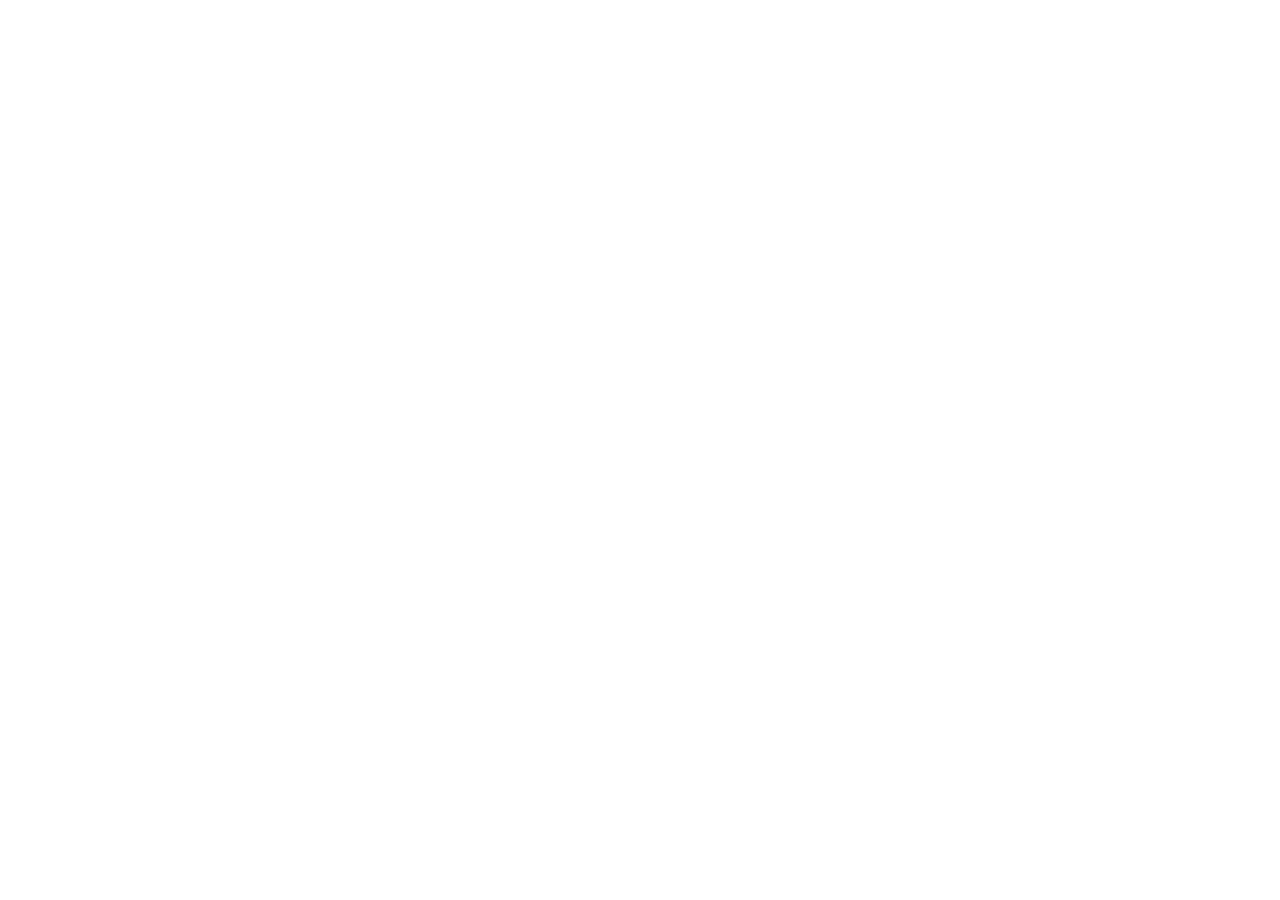
==== commit fc427c0f: "fix: correct base path for GitHub Pages deployment" ====
--- a/index.html
+++ b/index.html
@@ -10,8 +10,8 @@
     <link rel="preconnect" href="https://fonts.googleapis.com" />
     <link rel="preconnect" href="https://fonts.gstatic.com" crossorigin />
     <link href="https://fonts.googleapis.com/css2?family=JetBrains+Mono:wght@400;500;600;700;800&family=Source+Code+Pro:wght@400;500;600;700&family=Noto+Sans+SC:wght@400;500;700;900&display=swap" rel="stylesheet" />
-    <script type="module" crossorigin src="/assets/index-QmtkMgn8.js"></script>
-    <link rel="stylesheet" crossorigin href="/assets/index-B2uhIQfx.css">
+    <script type="module" crossorigin src="/android-flash-tool/assets/index-0U7Z3MI4.js"></script>
+    <link rel="stylesheet" crossorigin href="/android-flash-tool/assets/index-B2uhIQfx.css">
     <script src="/__manus__/debug-collector.js" defer></script>
   </head>
 
